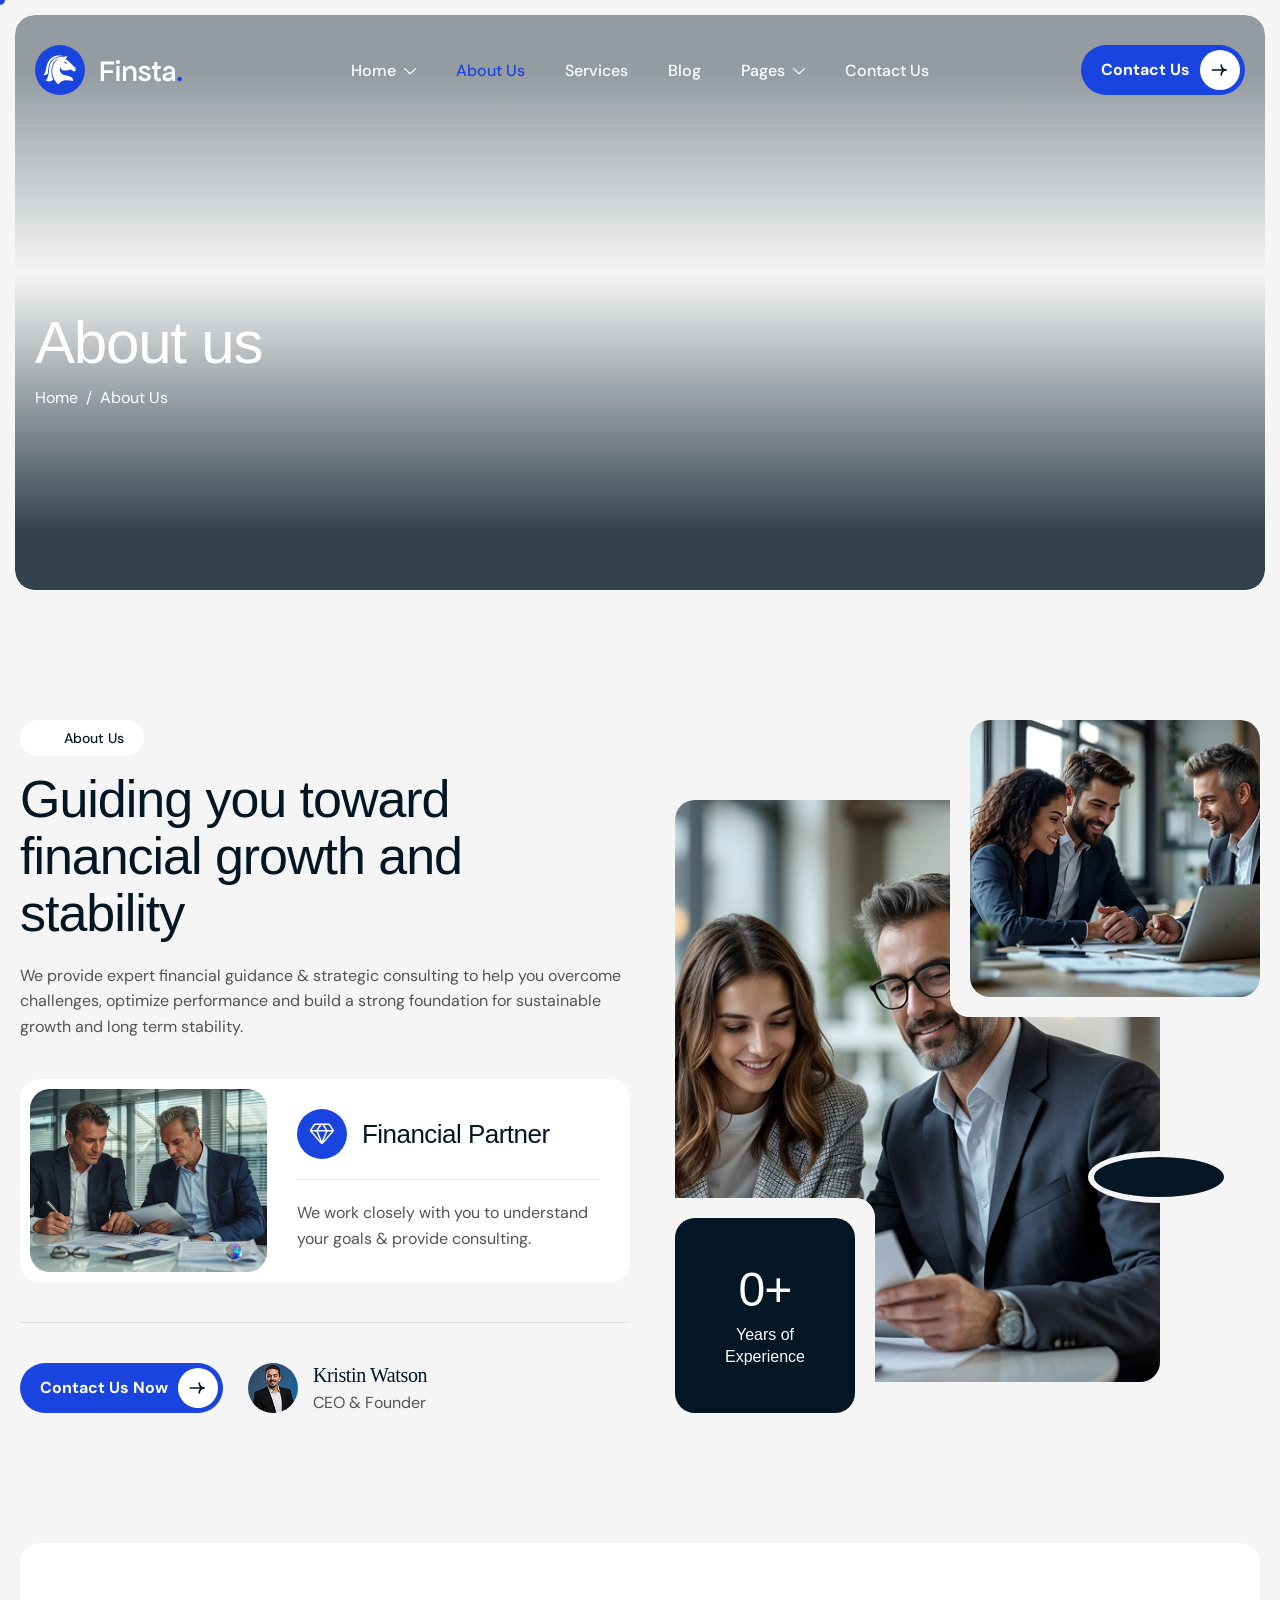
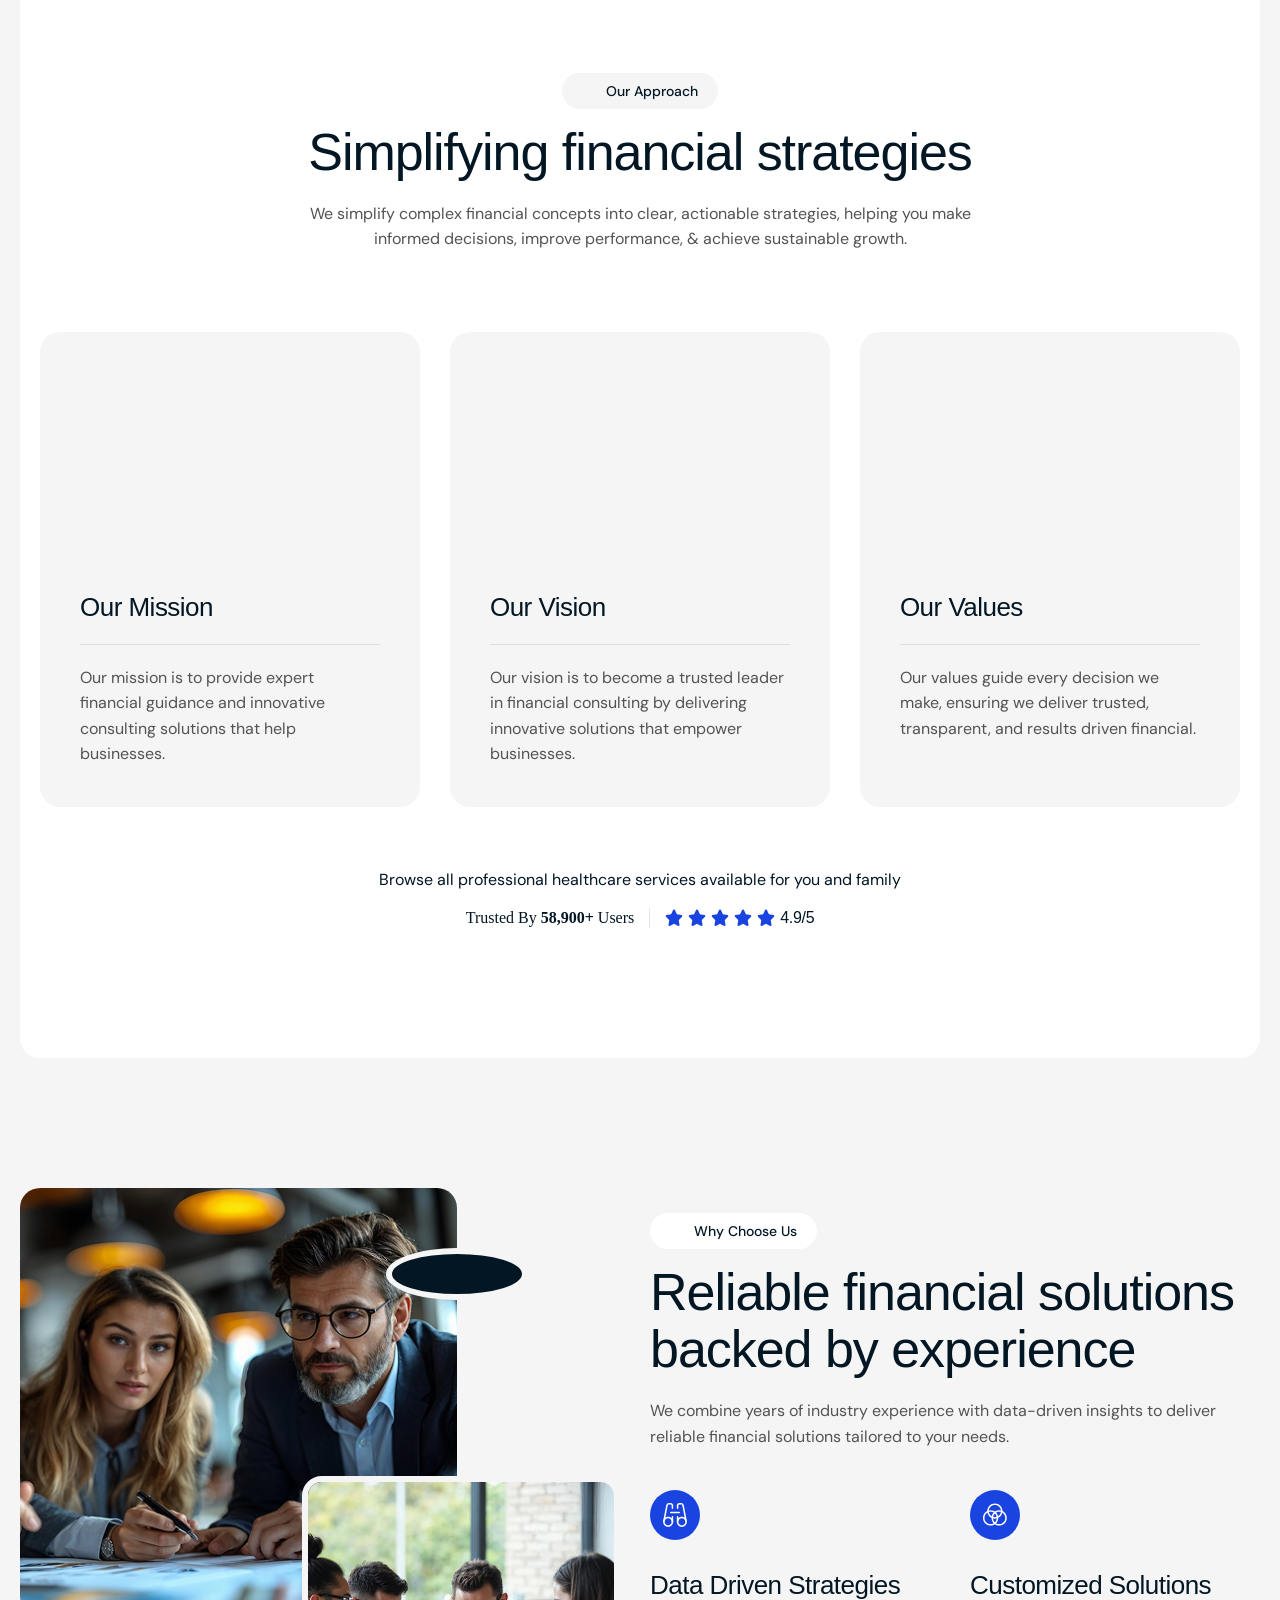
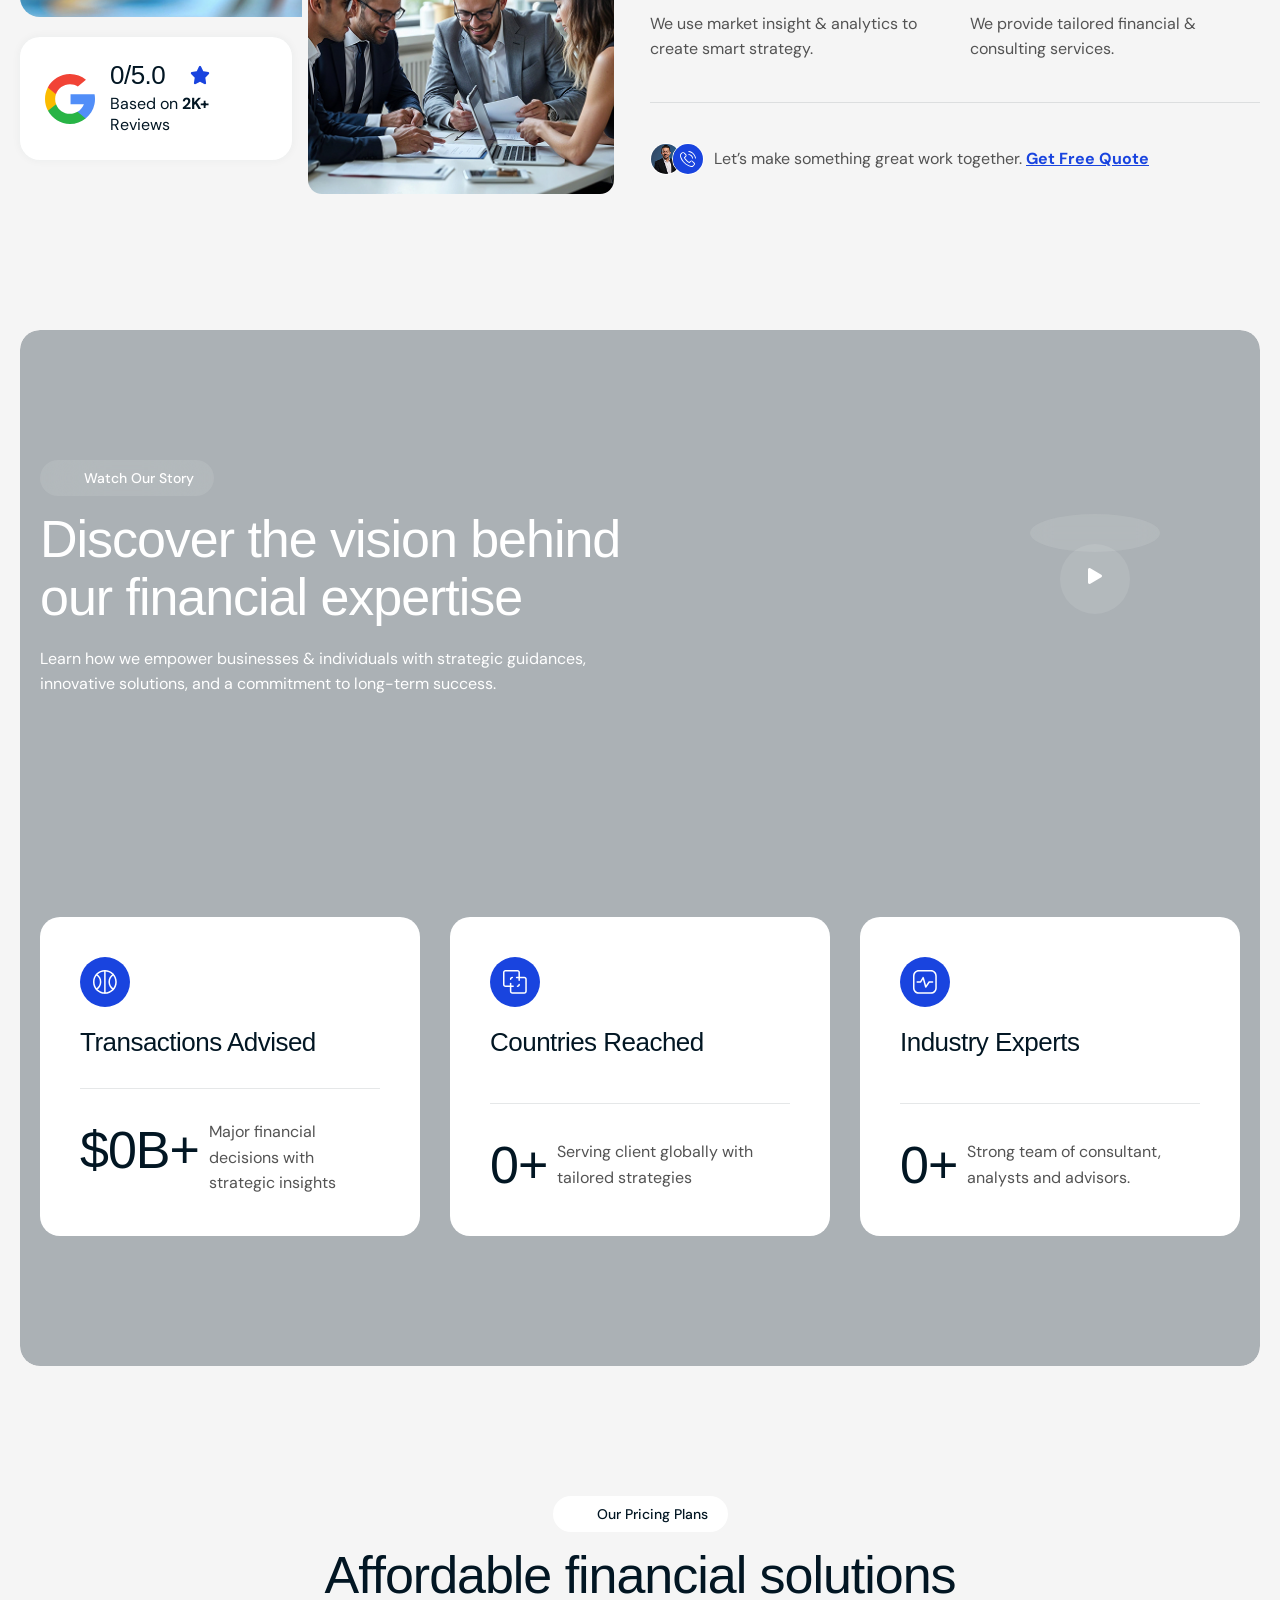
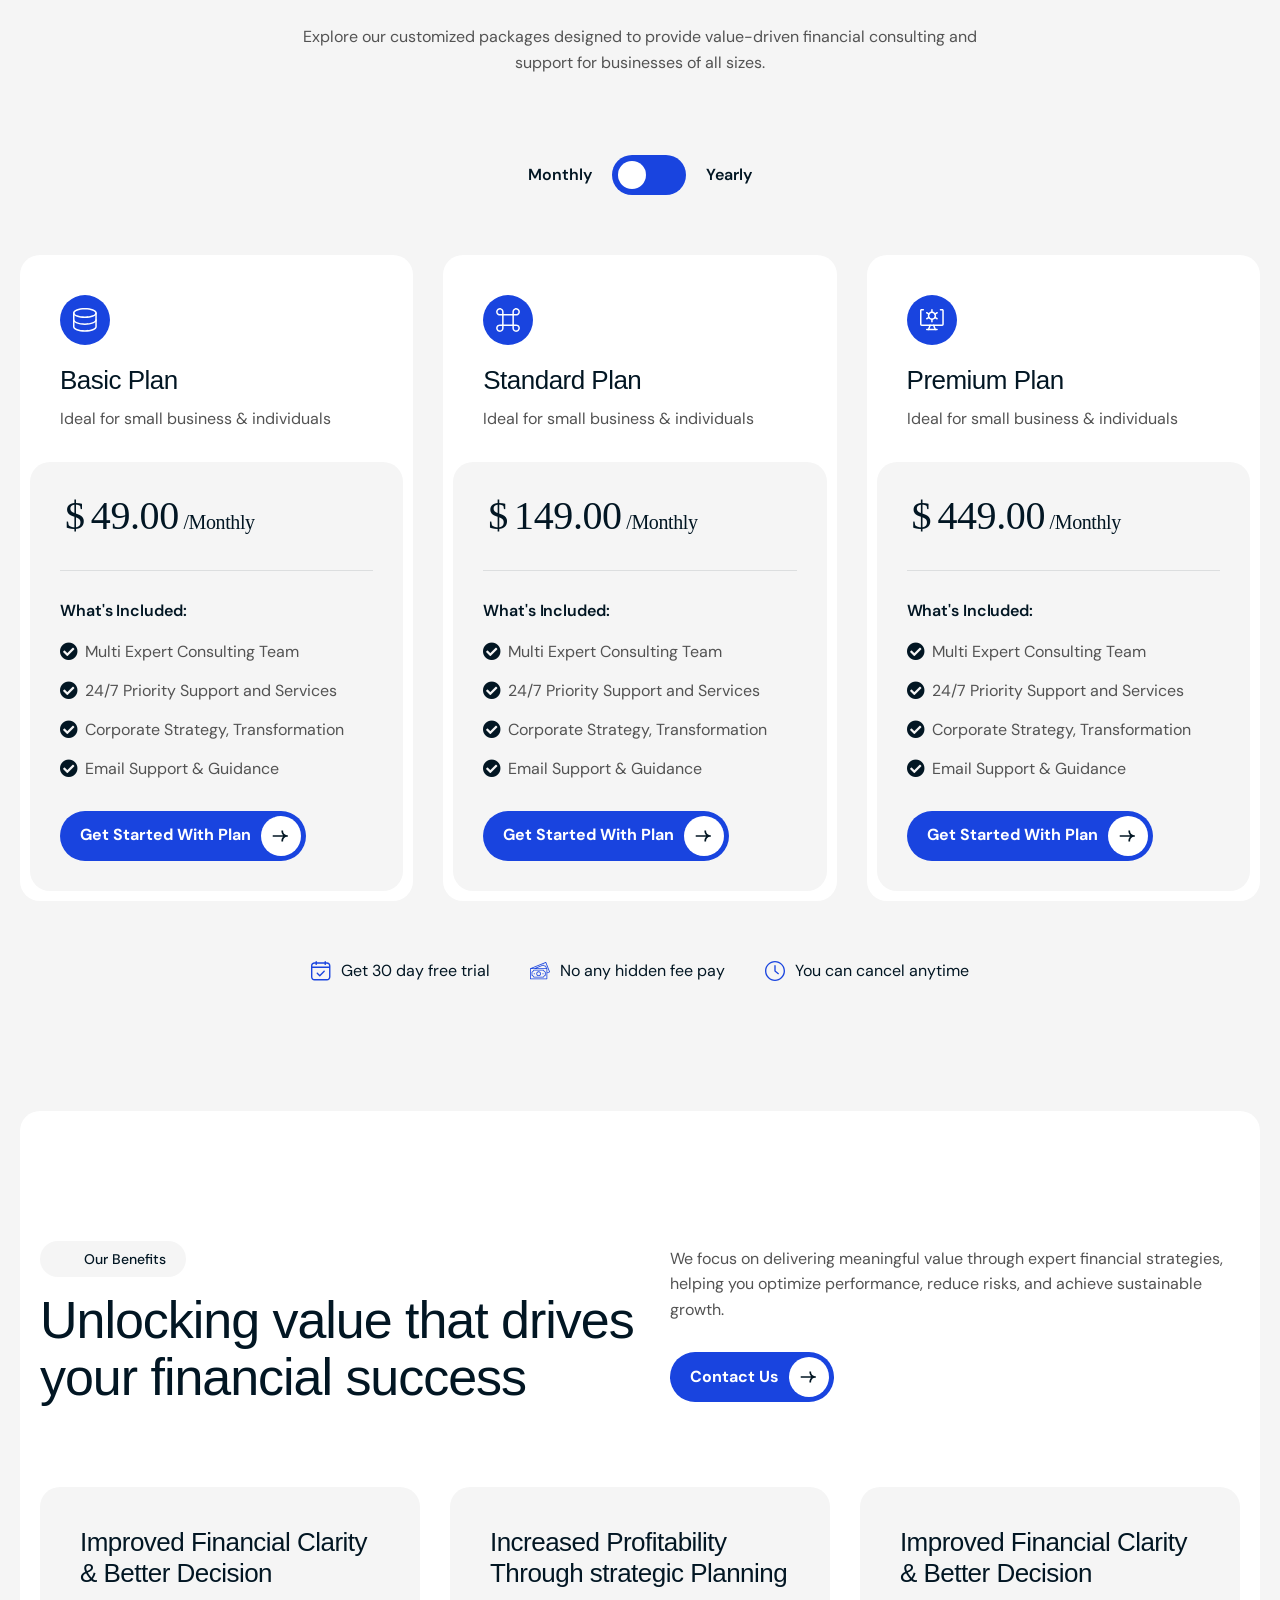
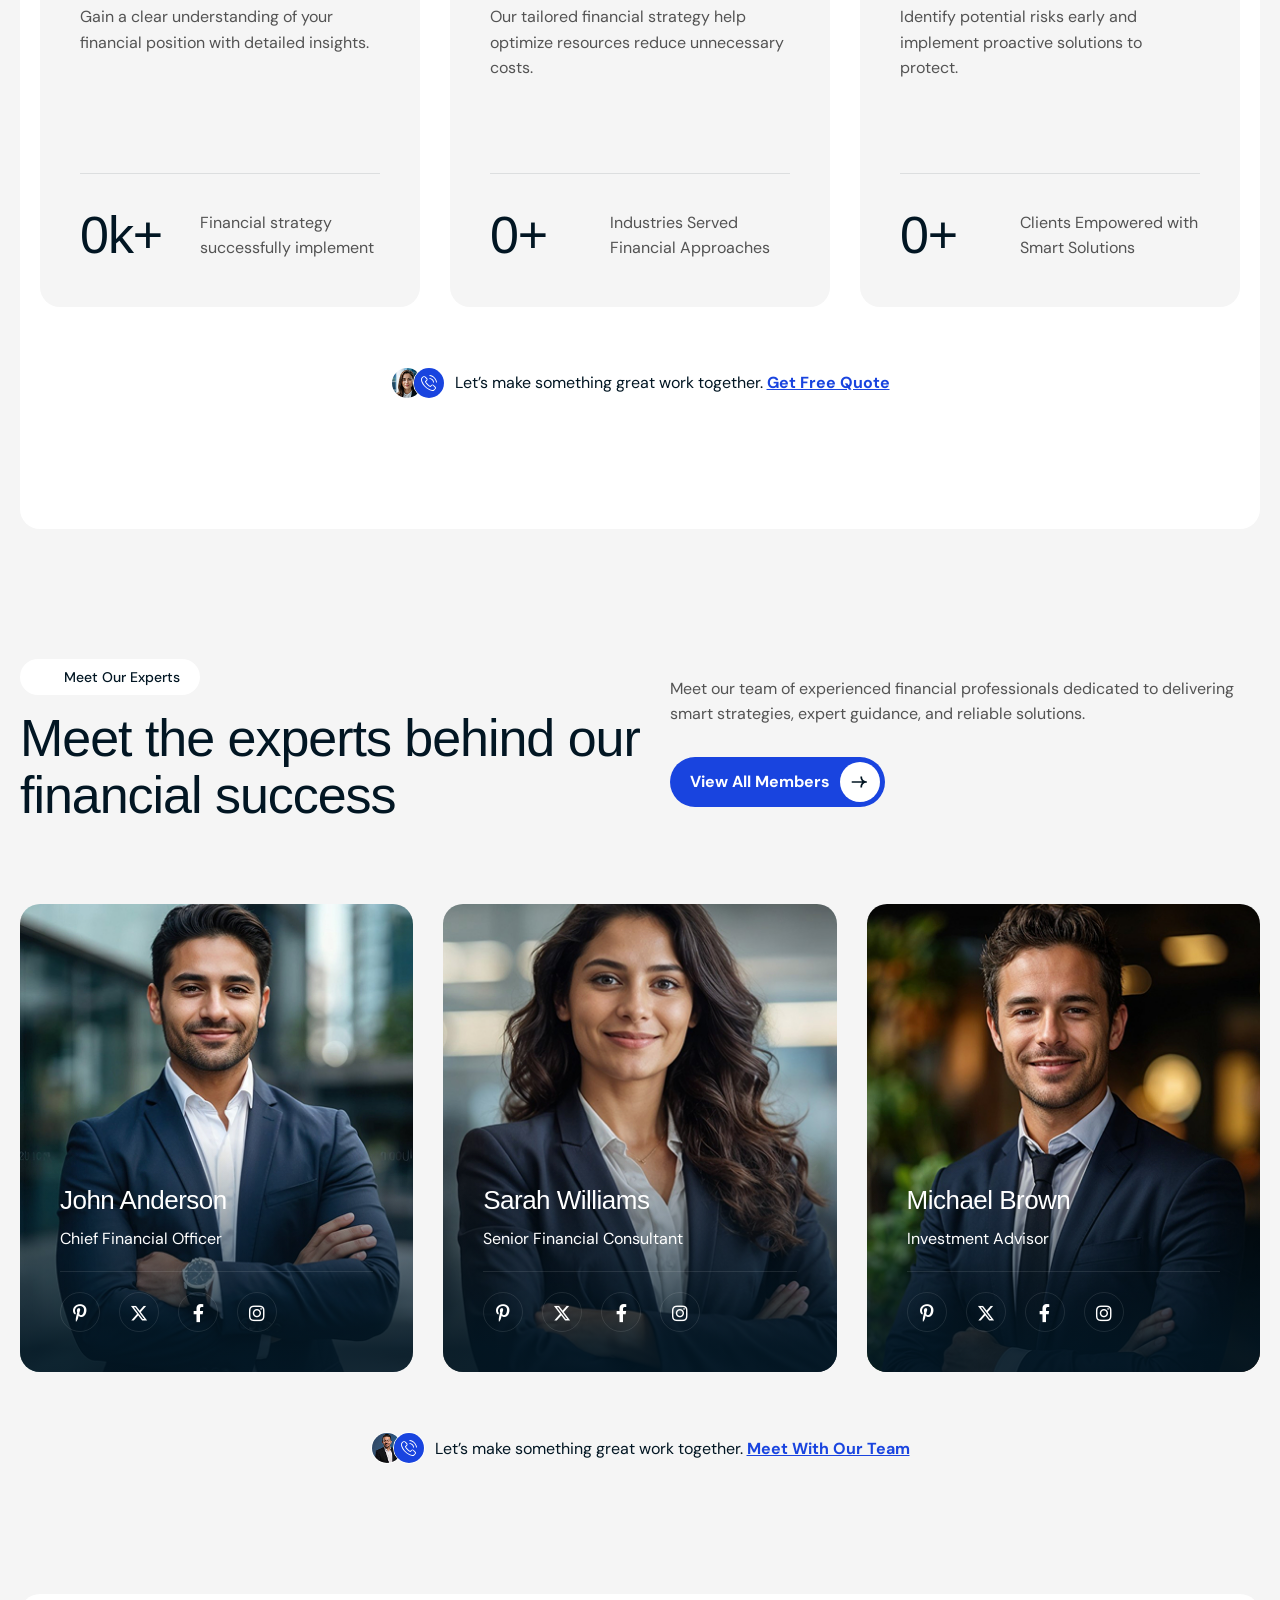
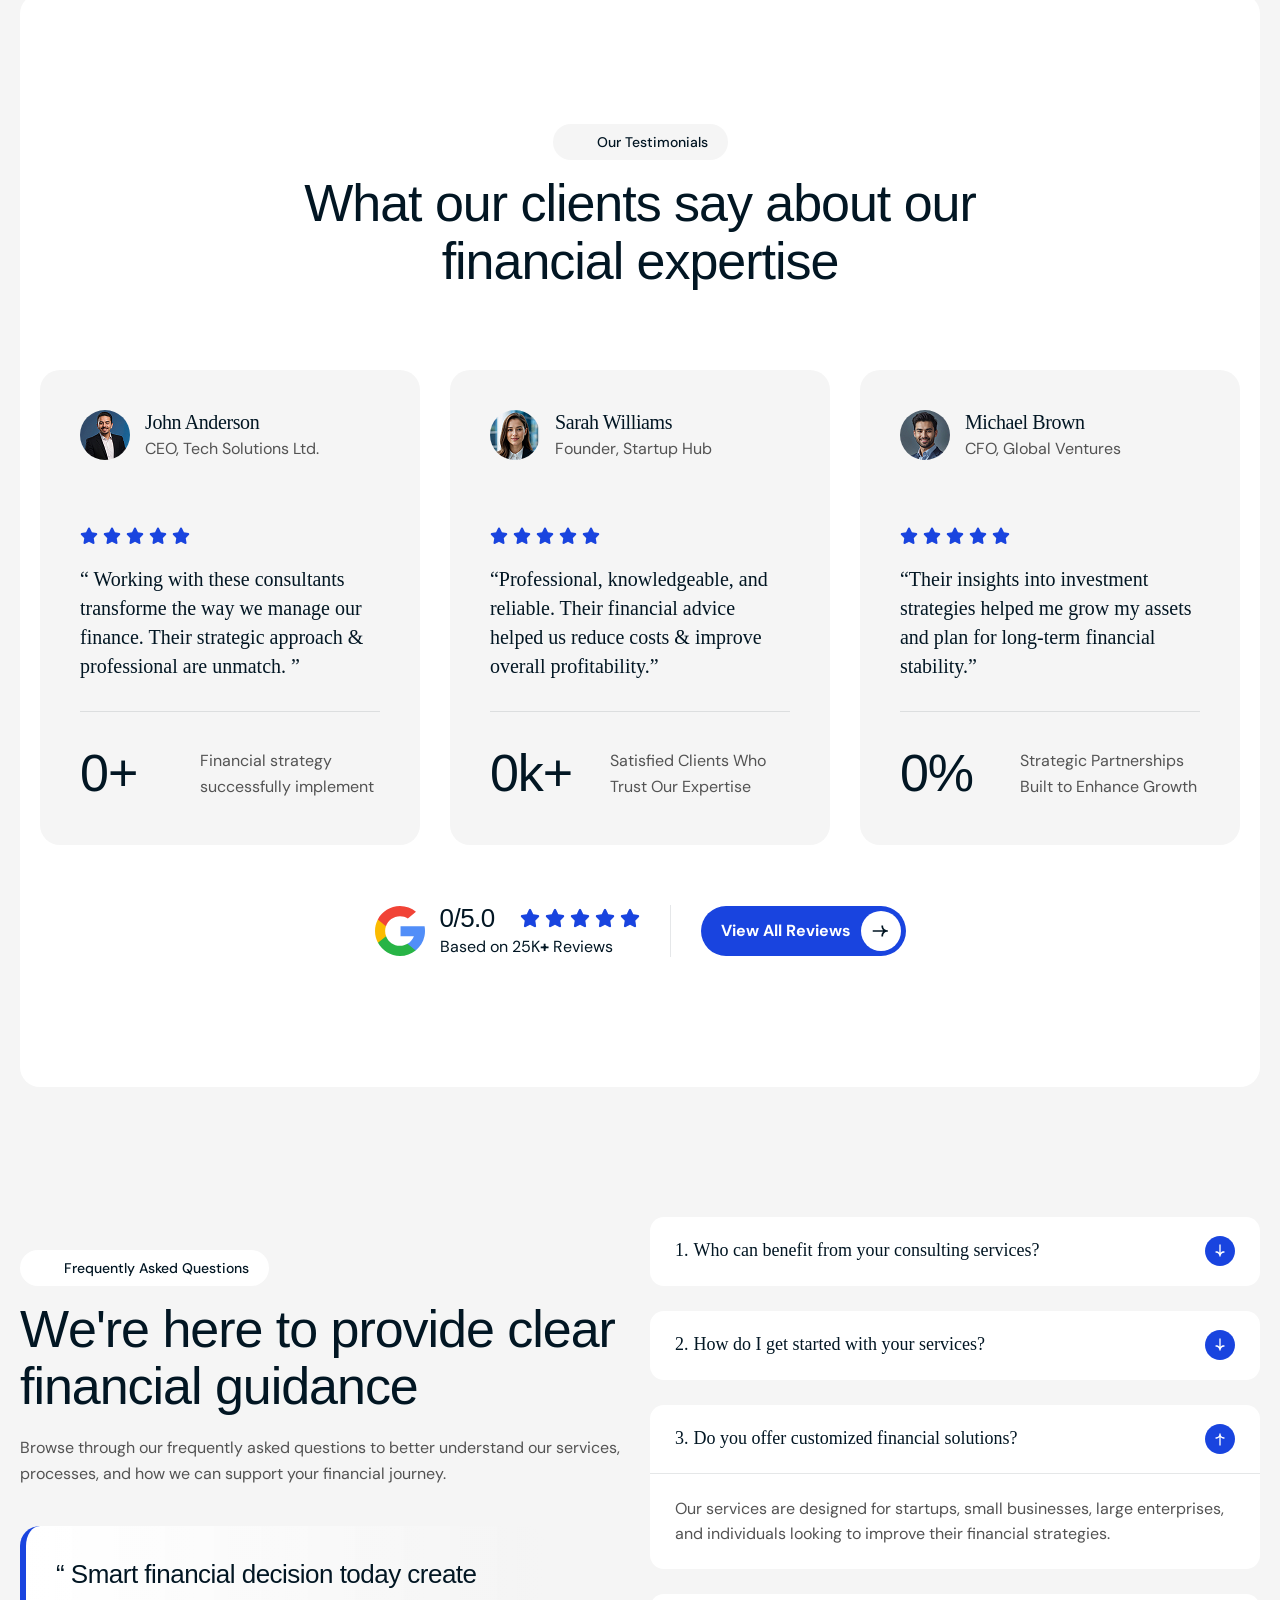
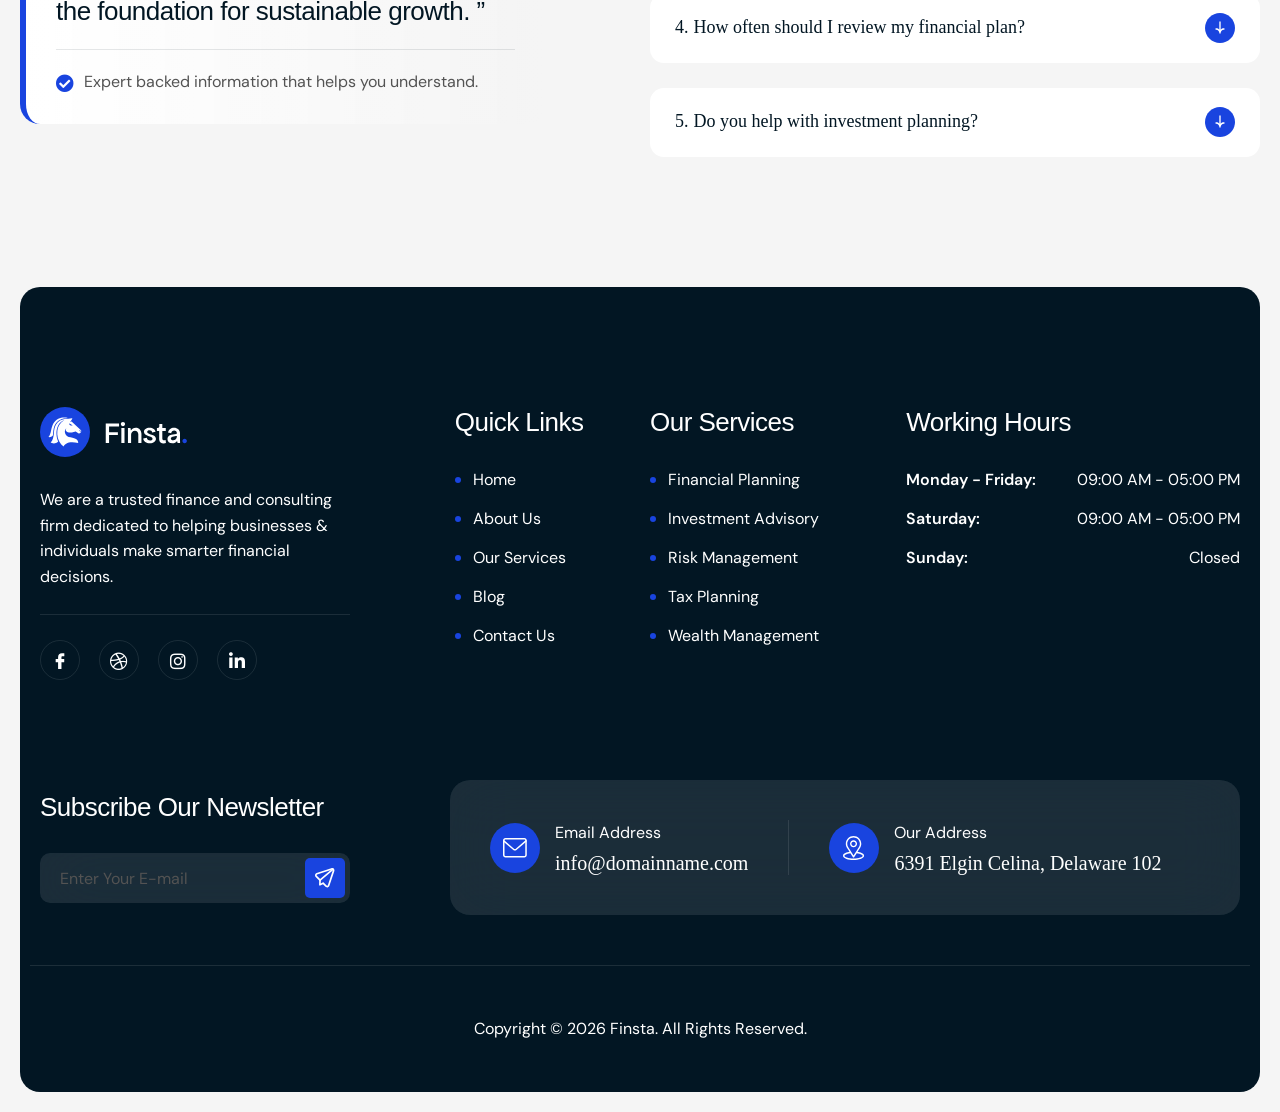
==== About_Us/index.html @ be8c57f3 "Add full About Us page with clean URL and localized assets" ====
<!DOCTYPE html>

<html lang="en-US">
<head>
<meta charset="utf-8"/>
<meta content="width=device-width, initial-scale=1.0" name="viewport"/>
<title>About Us – Finsta</title>
<meta content="max-image-preview:large" name="robots"/>
<link href="//fonts.googleapis.com" rel="dns-prefetch"/>
<link href="https://demo.awaikenthemes.com/finsta/wp-json/oembed/1.0/embed?url=https%3A%2F%2Fdemo.awaikenthemes.com%2Ffinsta%2Fabout-us%2F" rel="alternate" title="oEmbed (JSON)" type="application/json+oembed"/>
<link href="https://demo.awaikenthemes.com/finsta/wp-json/oembed/1.0/embed?url=https%3A%2F%2Fdemo.awaikenthemes.com%2Ffinsta%2Fabout-us%2F&amp;format=xml" rel="alternate" title="oEmbed (XML)" type="text/xml+oembed"/>
<style id="wp-img-auto-sizes-contain-inline-css">
img:is([sizes=auto i],[sizes^="auto," i]){contain-intrinsic-size:3000px 1500px}
/*# sourceURL=wp-img-auto-sizes-contain-inline-css */
</style>
<style id="cf-frontend-style-inline-css">
@font-face {
	font-family: 'Apfel Grotezk';
	font-style: normal;
	font-weight: 300;
	src: url('assets/fonts/ApfelGrotezk-Brukt.ttf') format('truetype'),
		url('assets/fonts/ApfelGrotezk-Brukt.woff') format('woff'),
		url('assets/fonts/ApfelGrotezk-Brukt.woff2') format('woff2');
}
@font-face {
	font-family: 'Apfel Grotezk';
	font-style: normal;
	font-weight: 400;
	src: url('assets/fonts/ApfelGrotezk-Regular.ttf') format('truetype'),
		url('assets/fonts/ApfelGrotezk-Regular.woff') format('woff'),
		url('assets/fonts/ApfelGrotezk-Regular.woff2') format('woff2');
}
@font-face {
	font-family: 'Apfel Grotezk';
	font-style: normal;
	font-weight: 500;
	src: url('assets/fonts/ApfelGrotezk-Mittel.ttf') format('truetype'),
		url('assets/fonts/ApfelGrotezk-Mittel.woff') format('woff'),
		url('assets/fonts/ApfelGrotezk-Mittel.woff2') format('woff2');
}
@font-face {
	font-family: 'Apfel Grotezk';
	font-style: normal;
	font-weight: 700;
	src: url('assets/fonts/ApfelGrotezk-Fett.ttf') format('truetype'),
		url('assets/fonts/ApfelGrotezk-Fett.woff') format('woff'),
		url('assets/fonts/ApfelGrotezk-Fett.woff2') format('woff2');
}
@font-face {
	font-family: 'Apfel Grotezk';
	font-style: normal;
	font-weight: 900;
	src: url('assets/fonts/ApfelGrotezk-Satt.ttf') format('truetype'),
		url('assets/fonts/ApfelGrotezk-Satt.woff') format('woff'),
		url('assets/fonts/ApfelGrotezk-Satt.woff2') format('woff2');
}
/*# sourceURL=cf-frontend-style-inline-css */
</style>
<style id="wp-emoji-styles-inline-css">

	img.wp-smiley, img.emoji {
		display: inline !important;
		border: none !important;
		box-shadow: none !important;
		height: 1em !important;
		width: 1em !important;
		margin: 0 0.07em !important;
		vertical-align: -0.1em !important;
		background: none !important;
		padding: 0 !important;
	}
/*# sourceURL=wp-emoji-styles-inline-css */
</style>
<style id="classic-theme-styles-inline-css">
/*! This file is auto-generated */
.wp-block-button__link{color:#fff;background-color:#32373c;border-radius:9999px;box-shadow:none;text-decoration:none;padding:calc(.667em + 2px) calc(1.333em + 2px);font-size:1.125em}.wp-block-file__button{background:#32373c;color:#fff;text-decoration:none}
/*# sourceURL=/wp-includes/css/classic-themes.min.css */
</style>
<style id="global-styles-inline-css">
:root{--wp--preset--aspect-ratio--square: 1;--wp--preset--aspect-ratio--4-3: 4/3;--wp--preset--aspect-ratio--3-4: 3/4;--wp--preset--aspect-ratio--3-2: 3/2;--wp--preset--aspect-ratio--2-3: 2/3;--wp--preset--aspect-ratio--16-9: 16/9;--wp--preset--aspect-ratio--9-16: 9/16;--wp--preset--color--black: #000000;--wp--preset--color--cyan-bluish-gray: #abb8c3;--wp--preset--color--white: #ffffff;--wp--preset--color--pale-pink: #f78da7;--wp--preset--color--vivid-red: #cf2e2e;--wp--preset--color--luminous-vivid-orange: #ff6900;--wp--preset--color--luminous-vivid-amber: #fcb900;--wp--preset--color--light-green-cyan: #7bdcb5;--wp--preset--color--vivid-green-cyan: #00d084;--wp--preset--color--pale-cyan-blue: #8ed1fc;--wp--preset--color--vivid-cyan-blue: #0693e3;--wp--preset--color--vivid-purple: #9b51e0;--wp--preset--gradient--vivid-cyan-blue-to-vivid-purple: linear-gradient(135deg,rgb(6,147,227) 0%,rgb(155,81,224) 100%);--wp--preset--gradient--light-green-cyan-to-vivid-green-cyan: linear-gradient(135deg,rgb(122,220,180) 0%,rgb(0,208,130) 100%);--wp--preset--gradient--luminous-vivid-amber-to-luminous-vivid-orange: linear-gradient(135deg,rgb(252,185,0) 0%,rgb(255,105,0) 100%);--wp--preset--gradient--luminous-vivid-orange-to-vivid-red: linear-gradient(135deg,rgb(255,105,0) 0%,rgb(207,46,46) 100%);--wp--preset--gradient--very-light-gray-to-cyan-bluish-gray: linear-gradient(135deg,rgb(238,238,238) 0%,rgb(169,184,195) 100%);--wp--preset--gradient--cool-to-warm-spectrum: linear-gradient(135deg,rgb(74,234,220) 0%,rgb(151,120,209) 20%,rgb(207,42,186) 40%,rgb(238,44,130) 60%,rgb(251,105,98) 80%,rgb(254,248,76) 100%);--wp--preset--gradient--blush-light-purple: linear-gradient(135deg,rgb(255,206,236) 0%,rgb(152,150,240) 100%);--wp--preset--gradient--blush-bordeaux: linear-gradient(135deg,rgb(254,205,165) 0%,rgb(254,45,45) 50%,rgb(107,0,62) 100%);--wp--preset--gradient--luminous-dusk: linear-gradient(135deg,rgb(255,203,112) 0%,rgb(199,81,192) 50%,rgb(65,88,208) 100%);--wp--preset--gradient--pale-ocean: linear-gradient(135deg,rgb(255,245,203) 0%,rgb(182,227,212) 50%,rgb(51,167,181) 100%);--wp--preset--gradient--electric-grass: linear-gradient(135deg,rgb(202,248,128) 0%,rgb(113,206,126) 100%);--wp--preset--gradient--midnight: linear-gradient(135deg,rgb(2,3,129) 0%,rgb(40,116,252) 100%);--wp--preset--font-size--small: 13px;--wp--preset--font-size--medium: 20px;--wp--preset--font-size--large: 36px;--wp--preset--font-size--x-large: 42px;--wp--preset--spacing--20: 0.44rem;--wp--preset--spacing--30: 0.67rem;--wp--preset--spacing--40: 1rem;--wp--preset--spacing--50: 1.5rem;--wp--preset--spacing--60: 2.25rem;--wp--preset--spacing--70: 3.38rem;--wp--preset--spacing--80: 5.06rem;--wp--preset--shadow--natural: 6px 6px 9px rgba(0, 0, 0, 0.2);--wp--preset--shadow--deep: 12px 12px 50px rgba(0, 0, 0, 0.4);--wp--preset--shadow--sharp: 6px 6px 0px rgba(0, 0, 0, 0.2);--wp--preset--shadow--outlined: 6px 6px 0px -3px rgb(255, 255, 255), 6px 6px rgb(0, 0, 0);--wp--preset--shadow--crisp: 6px 6px 0px rgb(0, 0, 0);}.wp-block-button{--wp--preset--dimension--25: 25%;--wp--preset--dimension--50: 50%;--wp--preset--dimension--75: 75%;--wp--preset--dimension--100: 100%;}:where(body) { margin: 0; }:where(.is-layout-flex){gap: 0.5em;}:where(.is-layout-grid){gap: 0.5em;}body .is-layout-flex{display: flex;}.is-layout-flex{flex-wrap: wrap;align-items: center;}.is-layout-flex > :is(*, div){margin: 0;}body .is-layout-grid{display: grid;}.is-layout-grid > :is(*, div){margin: 0;}body{padding-top: 0px;padding-right: 0px;padding-bottom: 0px;padding-left: 0px;}:root :where(.wp-element-button, .wp-block-button__link){background-color: #32373c;border-width: 0;color: #fff;font-family: inherit;font-size: inherit;font-style: inherit;font-weight: inherit;letter-spacing: inherit;line-height: inherit;padding-top: calc(0.667em + 2px);padding-right: calc(1.333em + 2px);padding-bottom: calc(0.667em + 2px);padding-left: calc(1.333em + 2px);text-decoration: none;text-transform: inherit;}.has-black-color{color: var(--wp--preset--color--black) !important;}.has-cyan-bluish-gray-color{color: var(--wp--preset--color--cyan-bluish-gray) !important;}.has-white-color{color: var(--wp--preset--color--white) !important;}.has-pale-pink-color{color: var(--wp--preset--color--pale-pink) !important;}.has-vivid-red-color{color: var(--wp--preset--color--vivid-red) !important;}.has-luminous-vivid-orange-color{color: var(--wp--preset--color--luminous-vivid-orange) !important;}.has-luminous-vivid-amber-color{color: var(--wp--preset--color--luminous-vivid-amber) !important;}.has-light-green-cyan-color{color: var(--wp--preset--color--light-green-cyan) !important;}.has-vivid-green-cyan-color{color: var(--wp--preset--color--vivid-green-cyan) !important;}.has-pale-cyan-blue-color{color: var(--wp--preset--color--pale-cyan-blue) !important;}.has-vivid-cyan-blue-color{color: var(--wp--preset--color--vivid-cyan-blue) !important;}.has-vivid-purple-color{color: var(--wp--preset--color--vivid-purple) !important;}.has-black-background-color{background-color: var(--wp--preset--color--black) !important;}.has-cyan-bluish-gray-background-color{background-color: var(--wp--preset--color--cyan-bluish-gray) !important;}.has-white-background-color{background-color: var(--wp--preset--color--white) !important;}.has-pale-pink-background-color{background-color: var(--wp--preset--color--pale-pink) !important;}.has-vivid-red-background-color{background-color: var(--wp--preset--color--vivid-red) !important;}.has-luminous-vivid-orange-background-color{background-color: var(--wp--preset--color--luminous-vivid-orange) !important;}.has-luminous-vivid-amber-background-color{background-color: var(--wp--preset--color--luminous-vivid-amber) !important;}.has-light-green-cyan-background-color{background-color: var(--wp--preset--color--light-green-cyan) !important;}.has-vivid-green-cyan-background-color{background-color: var(--wp--preset--color--vivid-green-cyan) !important;}.has-pale-cyan-blue-background-color{background-color: var(--wp--preset--color--pale-cyan-blue) !important;}.has-vivid-cyan-blue-background-color{background-color: var(--wp--preset--color--vivid-cyan-blue) !important;}.has-vivid-purple-background-color{background-color: var(--wp--preset--color--vivid-purple) !important;}.has-black-border-color{border-color: var(--wp--preset--color--black) !important;}.has-cyan-bluish-gray-border-color{border-color: var(--wp--preset--color--cyan-bluish-gray) !important;}.has-white-border-color{border-color: var(--wp--preset--color--white) !important;}.has-pale-pink-border-color{border-color: var(--wp--preset--color--pale-pink) !important;}.has-vivid-red-border-color{border-color: var(--wp--preset--color--vivid-red) !important;}.has-luminous-vivid-orange-border-color{border-color: var(--wp--preset--color--luminous-vivid-orange) !important;}.has-luminous-vivid-amber-border-color{border-color: var(--wp--preset--color--luminous-vivid-amber) !important;}.has-light-green-cyan-border-color{border-color: var(--wp--preset--color--light-green-cyan) !important;}.has-vivid-green-cyan-border-color{border-color: var(--wp--preset--color--vivid-green-cyan) !important;}.has-pale-cyan-blue-border-color{border-color: var(--wp--preset--color--pale-cyan-blue) !important;}.has-vivid-cyan-blue-border-color{border-color: var(--wp--preset--color--vivid-cyan-blue) !important;}.has-vivid-purple-border-color{border-color: var(--wp--preset--color--vivid-purple) !important;}.has-vivid-cyan-blue-to-vivid-purple-gradient-background{background: var(--wp--preset--gradient--vivid-cyan-blue-to-vivid-purple) !important;}.has-light-green-cyan-to-vivid-green-cyan-gradient-background{background: var(--wp--preset--gradient--light-green-cyan-to-vivid-green-cyan) !important;}.has-luminous-vivid-amber-to-luminous-vivid-orange-gradient-background{background: var(--wp--preset--gradient--luminous-vivid-amber-to-luminous-vivid-orange) !important;}.has-luminous-vivid-orange-to-vivid-red-gradient-background{background: var(--wp--preset--gradient--luminous-vivid-orange-to-vivid-red) !important;}.has-very-light-gray-to-cyan-bluish-gray-gradient-background{background: var(--wp--preset--gradient--very-light-gray-to-cyan-bluish-gray) !important;}.has-cool-to-warm-spectrum-gradient-background{background: var(--wp--preset--gradient--cool-to-warm-spectrum) !important;}.has-blush-light-purple-gradient-background{background: var(--wp--preset--gradient--blush-light-purple) !important;}.has-blush-bordeaux-gradient-background{background: var(--wp--preset--gradient--blush-bordeaux) !important;}.has-luminous-dusk-gradient-background{background: var(--wp--preset--gradient--luminous-dusk) !important;}.has-pale-ocean-gradient-background{background: var(--wp--preset--gradient--pale-ocean) !important;}.has-electric-grass-gradient-background{background: var(--wp--preset--gradient--electric-grass) !important;}.has-midnight-gradient-background{background: var(--wp--preset--gradient--midnight) !important;}.has-small-font-size{font-size: var(--wp--preset--font-size--small) !important;}.has-medium-font-size{font-size: var(--wp--preset--font-size--medium) !important;}.has-large-font-size{font-size: var(--wp--preset--font-size--large) !important;}.has-x-large-font-size{font-size: var(--wp--preset--font-size--x-large) !important;}
:root :where(.wp-block-icon svg){width: 24px;}
:where(.wp-block-gallery.is-layout-flex){gap: var( --wp--style--gallery-gap-default, var( --gallery-block--gutter-size, var( --wp--style--block-gap, 0.5em ) ) );}:where(.wp-block-gallery.is-layout-grid){gap: var( --wp--style--gallery-gap-default, var( --gallery-block--gutter-size, var( --wp--style--block-gap, 0.5em ) ) );}
:where(.wp-block-latest-posts.is-layout-flex){gap: 1.25em;}:where(.wp-block-latest-posts.is-layout-grid){gap: 1.25em;}
:where(.wp-block-post-template.is-layout-flex){gap: 1.25em;}:where(.wp-block-post-template.is-layout-grid){gap: 1.25em;}
:where(.wp-block-term-template.is-layout-flex){gap: 1.25em;}:where(.wp-block-term-template.is-layout-grid){gap: 1.25em;}
:where(.wp-block-columns.is-layout-flex){gap: 2em;}:where(.wp-block-columns.is-layout-grid){gap: 2em;}
:root :where(.wp-block-pullquote){font-size: 1.5em;line-height: 1.6;}
/*# sourceURL=global-styles-inline-css */
</style>
<link href="../assets/css/0_styles.css" id="contact-form-7-css" media="all" rel="stylesheet"/>
<link href="../assets/css/1_frontend.min.css" id="elementor-frontend-css" media="all" rel="stylesheet"/>
<link href="../assets/css/about_post-3275.css" id="elementor-post-3275-css" media="all" rel="stylesheet"/>
<link href="../assets/css/3_widget-heading.min.css" id="widget-heading-css" media="all" rel="stylesheet"/>
<link href="../assets/css/6_widget-image.min.css" id="widget-image-css" media="all" rel="stylesheet"/>
<link href="../assets/css/4_common.css" id="ekit-widget-common-css" media="all" rel="stylesheet"/>
<link href="../assets/css/10_button.css" id="ekit-button-css" media="all" rel="stylesheet"/>
<link href="../assets/css/11_icon-box.css" id="ekit-icon-box-css" media="all" rel="stylesheet"/>
<link href="../assets/css/5_creative-button.css" id="ekit-pro-creative-button-css" media="all" rel="stylesheet"/>
<link href="../assets/css/8_widget-counter.min.css" id="widget-counter-css" media="all" rel="stylesheet"/>
<link href="../assets/css/about_widget-text-path.min.css" id="widget-text-path-css" media="all" rel="stylesheet"/>
<link href="../assets/css/about_image-box.css" id="ekit-image-box-css" media="all" rel="stylesheet"/>
<link href="../assets/css/9_widget-rating.min.css" id="widget-rating-css" media="all" rel="stylesheet"/>
<link href="../assets/css/15_mediaelementplayer-legacy.min.css" id="mediaelement-css" media="all" rel="stylesheet"/>
<link href="../assets/css/16_wp-mediaelement.min.css" id="wp-mediaelement-css" media="all" rel="stylesheet"/>
<link href="../assets/css/17_magnific-popup.css" id="magnific-popup-css" media="all" rel="stylesheet"/>
<link href="../assets/css/18_video.css" id="ekit-video-css" media="all" rel="stylesheet"/>
<link href="../assets/css/about_advanced-toggle.css" id="ekit-pro-advanced-toggle-css" media="all" rel="stylesheet"/>
<link href="../assets/css/14_widget-icon-list.min.css" id="widget-icon-list-css" media="all" rel="stylesheet"/>
<link href="../assets/css/19_social.css" id="ekit-social-css" media="all" rel="stylesheet"/>
<link href="../assets/css/about_accordion.css" id="ekit-accordion-css" media="all" rel="stylesheet"/>
<link href="../assets/css/21_post-226.css" id="elementor-post-226-css" media="all" rel="stylesheet"/>
<link href="../assets/css/22_nav-menu.css" id="ekit-nav-menu-css" media="all" rel="stylesheet"/>
<link href="../assets/css/about_post-227.css" id="elementor-post-227-css" media="all" rel="stylesheet"/>
<link href="../assets/css/24_vertical-menu.css" id="ekit-pro-vertical-menu-css" media="all" rel="stylesheet"/>
<link href="../assets/css/25_business-hours.css" id="ekit-business-hours-css" media="all" rel="stylesheet"/>
<link href="../assets/css/about_post-4857.css" id="elementor-post-4857-css" media="all" rel="stylesheet"/>
<link href="../assets/css/13_pricing.css" id="ekit-pricing-css" media="all" rel="stylesheet"/>
<link href="../assets/css/about_post-4853.css" id="elementor-post-4853-css" media="all" rel="stylesheet"/>
<link href="../assets/css/26_elementor-icons.min.css" id="elementor-icons-css" media="all" rel="stylesheet"/>
<link href="../assets/css/27_post-9.css" id="elementor-post-9-css" media="all" rel="stylesheet"/>
<link href="../assets/css/28_fadeInUp.min.css" id="e-animation-fadeInUp-css" media="all" rel="stylesheet"/>
<link href="../assets/css/29_header-search.css" id="ekit-header-search-css" media="all" rel="stylesheet"/>
<link href="../assets/css/30_header-offcanvas.css" id="ekit-header-offcanvas-css" media="all" rel="stylesheet"/>
<link href="../assets/css/31_header-info.css" id="ekit-header-info-css" media="all" rel="stylesheet"/>
<link href="https://fonts.googleapis.com/css2?family=DM+Sans:ital,opsz,wght@0,9..40,100..1000;1,9..40,100..1000&amp;family=Public+Sans:ital,wght@0,100..900;1,100..900&amp;display=swap" id="finsta-font-css" media="all" rel="stylesheet"/>
<link href="../assets/css/33_css-variable.css" id="finsta-css-variable-css" media="all" rel="stylesheet"/>
<link href="../assets/css/34_all.min.css" id="fontawesome-6.4.0-css" media="all" rel="stylesheet"/>
<link href="../assets/css/35_bootstrap.min.css" id="bootstrap-5.3.2-css" media="all" rel="stylesheet"/>
<link href="../assets/css/36_style.css" id="finsta-style-css" media="all" rel="stylesheet"/>
<link href="../assets/css/0_styles.css" id="elementor-gf-dmsans-css" media="all" rel="stylesheet"/>
<link href="../assets/css/38_fontawesome.min.css" id="elementor-icons-shared-0-css" media="all" rel="stylesheet"/>
<link href="../assets/css/39_solid.min.css" id="elementor-icons-fa-solid-css" media="all" rel="stylesheet"/>
<link href="../assets/css/40_brands.min.css" id="elementor-icons-fa-brands-css" media="all" rel="stylesheet"/>
<script type="text/javascript">
		var elementskit = {
			resturl: 'https://demo.awaikenthemes.com/finsta/wp-json/elementskit/v1/',
		}

		</script><script id="jquery-core-js" src="../assets/js/1_jquery.min.js"></script>
<script id="jquery-migrate-js" src="../assets/js/2_jquery-migrate.min.js"></script>
<link href="https://demo.awaikenthemes.com/finsta/wp-json/" rel="https://api.w.org/"/><link href="https://demo.awaikenthemes.com/finsta/wp-json/wp/v2/pages/3275" rel="alternate" title="JSON" type="application/json"/><link href="https://demo.awaikenthemes.com/finsta/xmlrpc.php?rsd" rel="EditURI" title="RSD" type="application/rsd+xml"/>
<link href="https://demo.awaikenthemes.com/finsta/about-us/" rel="canonical"/>
<link href="https://demo.awaikenthemes.com/finsta/?p=3275" rel="shortlink"/>
<meta content="Elementor 4.3.4; settings: css_print_method-external, google_font-enabled, font_display-swap" name="generator"/>
<script type="text/javascript">var elementskit_module_parallax_url = "https://demo.awaikenthemes.com/finsta/wp-content/plugins/elementskit/modules/parallax/";</script> <style>
				.e-con.e-parent:nth-of-type(n+4):not(.e-lazyloaded):not(.e-no-lazyload),
				.e-con.e-parent:nth-of-type(n+4):not(.e-lazyloaded):not(.e-no-lazyload) * {
					background-image: none !important;
				}
				@media screen and (max-height: 1024px) {
					.e-con.e-parent:nth-of-type(n+3):not(.e-lazyloaded):not(.e-no-lazyload),
					.e-con.e-parent:nth-of-type(n+3):not(.e-lazyloaded):not(.e-no-lazyload) * {
						background-image: none !important;
					}
				}
				@media screen and (max-height: 640px) {
					.e-con.e-parent:nth-of-type(n+2):not(.e-lazyloaded):not(.e-no-lazyload),
					.e-con.e-parent:nth-of-type(n+2):not(.e-lazyloaded):not(.e-no-lazyload) * {
						background-image: none !important;
					}
				}
			</style>
<link href="assets/images/favicon.png" rel="icon" sizes="32x32"/>
<link href="assets/images/favicon.png" rel="icon" sizes="192x192"/>
<link href="assets/images/favicon.png" rel="apple-touch-icon"/>
<meta content="assets/images/favicon.png" name="msapplication-TileImage"/>
<link href="../assets/css/override_fixes.css" rel="stylesheet"/></head>
<body class="wp-singular page-template page-template-elementor_header_footer page page-id-3275 wp-custom-logo wp-theme-finsta tt-magic-cursor fancy-scrollbar elementor-default elementor-template-full-width elementor-kit-9 elementor-page elementor-page-3275">
<div class="theme-preloader">
<div class="loading-container">
<div class="loading"></div>
<div id="loading-icon"><img alt="Preloader" loading="eager" src="../assets/images/0_loader.svg" srcset=""/></div>
</div>
</div>
<div id="magic-cursor">
<div id="ball"></div>
</div>
<a class="skip-link screen-reader-text" href="#content">
			Skip to content		</a>
<div class="ekit-template-content-markup ekit-template-content-header ekit-template-content-theme-support">
<div class="elementor elementor-226" data-elementor-id="226" data-elementor-type="wp-post">
<div class="elementor-element elementor-element-7194a45 e-con-full header-version-1 e-flex e-con e-parent" data-e-type="container" data-element_type="container" data-id="7194a45" data-settings='{"position":"absolute","background_background":"classic"}'>
<div class="elementor-element elementor-element-a3387b8 e-flex e-con-boxed e-con e-child" data-e-type="container" data-element_type="container" data-id="a3387b8">
<div class="e-con-inner">
<div class="elementor-element elementor-element-258cb11 e-con-full e-flex e-con e-child" data-e-type="container" data-element_type="container" data-id="258cb11">
<div class="elementor-element elementor-element-771a14e elementor-widget elementor-widget-finsta-site-logo" data-e-type="widget" data-element_type="widget" data-id="771a14e" data-settings='{"align":"left","width":{"unit":"%","size":100,"sizes":[]},"space":{"unit":"%","size":100,"sizes":[]},"width_tablet":{"unit":"%","size":"","sizes":[]},"width_mobile":{"unit":"%","size":"","sizes":[]},"space_tablet":{"unit":"%","size":"","sizes":[]},"space_mobile":{"unit":"%","size":"","sizes":[]},"max_height":{"unit":"px","size":"","sizes":[]},"max_height_tablet":{"unit":"px","size":"","sizes":[]},"max_height_mobile":{"unit":"px","size":"","sizes":[]},"image_border_radius":{"unit":"px","top":"","right":"","bottom":"","left":"","isLinked":true},"image_border_radius_tablet":{"unit":"px","top":"","right":"","bottom":"","left":"","isLinked":true},"image_border_radius_mobile":{"unit":"px","top":"","right":"","bottom":"","left":"","isLinked":true},"caption_padding":{"unit":"px","top":"","right":"","bottom":"","left":"","isLinked":true},"caption_padding_tablet":{"unit":"px","top":"","right":"","bottom":"","left":"","isLinked":true},"caption_padding_mobile":{"unit":"px","top":"","right":"","bottom":"","left":"","isLinked":true},"caption_space":{"unit":"px","size":0,"sizes":[]},"caption_space_tablet":{"unit":"px","size":"","sizes":[]},"caption_space_mobile":{"unit":"px","size":"","sizes":[]},"ekit_we_effect_on":"none"}' data-widget_type="finsta-site-logo.default">
<div class="elementor-widget-container">
<div class="ata-site-logo">
<a class="elementor-clickable" data-elementor-open-lightbox="" href="../index.html">
<div class="ata-site-logo-set">
<div class="ata-site-logo-container">
<img alt="default-logo" class="ata-site-logo-img elementor-animation-" loading="eager" src="../assets/images/1_logo.svg" srcset=""/>
</div>
</div>
</a>
</div>
</div>
</div>
</div>
<div class="elementor-element elementor-element-c1386dd e-con-full e-flex e-con e-child" data-e-type="container" data-element_type="container" data-id="c1386dd">
<div class="elementor-element elementor-element-5493365 main-header-menu elementor-widget elementor-widget-ekit-nav-menu" data-e-type="widget" data-element_type="widget" data-id="5493365" data-settings='{"ekit_we_effect_on":"none"}' data-widget_type="ekit-nav-menu.default">
<div class="elementor-widget-container">
<nav aria-label="Header Menu" class="ekit-wid-con ekit_menu_responsive_tablet" data-close-on-anchor="no" data-hamburger-icon="icon icon-menu-11" data-hamburger-icon-type="icon" data-responsive-breakpoint="1024">
<button aria-controls="ekit-megamenu-header-menu" aria-expanded="false" aria-label="Menu" class="elementskit-menu-hamburger elementskit-menu-toggler" type="button">
<svg class="ekit-menu-icon ekit-svg-icon icon-menu-11" viewbox="0 0 32 32" xmlns="http://www.w3.org/2000/svg"><path d="M30.707 15.107h-29.415c-0.714 0-1.293 0.579-1.293 1.293s0.579 1.293 1.293 1.293h29.415c0.714 0 1.293-0.579 1.293-1.293s-0.579-1.293-1.293-1.293zM30.707 5.302h-29.415c-0.714 0-1.293 0.579-1.293 1.293s0.579 1.293 1.293 1.293h29.415c0.714 0 1.293-0.579 1.293-1.293s-0.579-1.293-1.293-1.293zM30.707 24.912h-29.415c-0.714 0-1.293 0.579-1.293 1.293s0.579 1.293 1.293 1.293h29.415c0.714 0 1.293-0.579 1.293-1.293s-0.579-1.293-1.293-1.293z"></path></svg> </button>
<div class="elementskit-menu-container elementskit-menu-offcanvas-elements elementskit-navbar-nav-default ekit-nav-menu-one-page-no ekit-nav-dropdown-hover" id="ekit-megamenu-header-menu"><ul class="elementskit-navbar-nav elementskit-menu-po-center submenu-click-on-icon" id="menu-header-menu"><li class="menu-item menu-item-type-custom menu-item-object-custom menu-item-has-children menu-item-846 nav-item elementskit-dropdown-has relative_position elementskit-dropdown-menu-default_width elementskit-mobile-builder-content" data-vertical-menu="750px" id="menu-item-846"><a aria-controls="ekit-submenu-846" aria-expanded="false" aria-haspopup="true" class="ekit-menu-nav-link ekit-menu-dropdown-toggle" href="#">Home<svg class="elementskit-submenu-indicator ekit-svg-icon icon-down-arrow1" viewbox="0 0 32 32" xmlns="http://www.w3.org/2000/svg"><path d="M31.582 8.495c-0.578-0.613-1.544-0.635-2.153-0.059l-13.43 12.723-13.428-12.723c-0.61-0.578-1.574-0.553-2.153 0.059-0.579 0.611-0.553 1.576 0.058 2.155l14.477 13.715c0.293 0.277 0.67 0.418 1.047 0.418s0.756-0.14 1.048-0.418l14.477-13.715c0.611-0.579 0.637-1.544 0.058-2.155z"></path></svg></a>
<ul class="elementskit-dropdown elementskit-submenu-panel" id="ekit-submenu-846">
<li class="menu-item menu-item-type-post_type menu-item-object-page menu-item-home menu-item-158 nav-item elementskit-mobile-builder-content" data-vertical-menu="750px" id="menu-item-158"><a class="dropdown-item" href="../index.html">Home – Version 1</a> <li class="menu-item menu-item-type-post_type menu-item-object-page menu-item-10717 nav-item elementskit-mobile-builder-content" data-vertical-menu="750px" id="menu-item-10717"><a class="dropdown-item" href="../index.html">Home – Version 2</a> <li class="menu-item menu-item-type-post_type menu-item-object-page menu-item-10718 nav-item elementskit-mobile-builder-content" data-vertical-menu="750px" id="menu-item-10718"><a class="dropdown-item" href="https://demo.awaikenthemes.com/finsta/home-version-3/">Home – Version 3</a></li></li></li></ul>
</li>
<li class="menu-item menu-item-type-post_type menu-item-object-page current-menu-item page_item page-item-3275 current_page_item menu-item-10725 nav-item elementskit-mobile-builder-content active" data-vertical-menu="750px" id="menu-item-10725"><a class="ekit-menu-nav-link active" href="index.html">About Us</a></li>
<li class="menu-item menu-item-type-post_type menu-item-object-page menu-item-10731 nav-item elementskit-mobile-builder-content" data-vertical-menu="750px" id="menu-item-10731"><a class="ekit-menu-nav-link" href="https://demo.awaikenthemes.com/finsta/services/">Services</a></li>
<li class="menu-item menu-item-type-post_type menu-item-object-page menu-item-159 nav-item elementskit-mobile-builder-content" data-vertical-menu="750px" id="menu-item-159"><a class="ekit-menu-nav-link" href="https://demo.awaikenthemes.com/finsta/blog/">Blog</a></li>
<li class="menu-item menu-item-type-custom menu-item-object-custom menu-item-has-children menu-item-843 nav-item elementskit-dropdown-has relative_position elementskit-dropdown-menu-default_width elementskit-mobile-builder-content" data-vertical-menu="750px" id="menu-item-843"><a aria-controls="ekit-submenu-843" aria-expanded="false" aria-haspopup="true" class="ekit-menu-nav-link ekit-menu-dropdown-toggle" href="#">Pages<svg class="elementskit-submenu-indicator ekit-svg-icon icon-down-arrow1" viewbox="0 0 32 32" xmlns="http://www.w3.org/2000/svg"><path d="M31.582 8.495c-0.578-0.613-1.544-0.635-2.153-0.059l-13.43 12.723-13.428-12.723c-0.61-0.578-1.574-0.553-2.153 0.059-0.579 0.611-0.553 1.576 0.058 2.155l14.477 13.715c0.293 0.277 0.67 0.418 1.047 0.418s0.756-0.14 1.048-0.418l14.477-13.715c0.611-0.579 0.637-1.544 0.058-2.155z"></path></svg></a>
<ul class="elementskit-dropdown elementskit-submenu-panel" id="ekit-submenu-843">
<li class="menu-item menu-item-type-post_type menu-item-object-page menu-item-10732 nav-item elementskit-mobile-builder-content" data-vertical-menu="750px" id="menu-item-10732"><a class="dropdown-item" href="https://demo.awaikenthemes.com/finsta/services/investment-advisory/">Service Details</a> <li class="menu-item menu-item-type-post_type menu-item-object-post menu-item-10741 nav-item elementskit-mobile-builder-content" data-vertical-menu="750px" id="menu-item-10741"><a class="dropdown-item" href="https://demo.awaikenthemes.com/finsta/top-investment-strategies-for-long-term-wealth/">Blog Details</a> <li class="menu-item menu-item-type-post_type_archive menu-item-object-awaiken-project menu-item-11735 nav-item elementskit-mobile-builder-content" data-vertical-menu="750px" id="menu-item-11735"><a class="dropdown-item" href="https://demo.awaikenthemes.com/finsta/projects/">Our Projects</a> <li class="menu-item menu-item-type-post_type menu-item-object-awaiken-project menu-item-13449 nav-item elementskit-mobile-builder-content" data-vertical-menu="750px" id="menu-item-13449"><a class="dropdown-item" href="https://demo.awaikenthemes.com/finsta/projects/advanced-tax-planning-and-compliance/">Project Details</a> <li class="menu-item menu-item-type-post_type menu-item-object-page menu-item-10728 nav-item elementskit-mobile-builder-content" data-vertical-menu="750px" id="menu-item-10728"><a class="dropdown-item" href="https://demo.awaikenthemes.com/finsta/our-team/">Our Team</a> <li class="menu-item menu-item-type-post_type menu-item-object-page menu-item-10733 nav-item elementskit-mobile-builder-content" data-vertical-menu="750px" id="menu-item-10733"><a class="dropdown-item" href="https://demo.awaikenthemes.com/finsta/our-team/john-anderson/">Team Details</a> <li class="menu-item menu-item-type-post_type menu-item-object-page menu-item-10729 nav-item elementskit-mobile-builder-content" data-vertical-menu="750px" id="menu-item-10729"><a class="dropdown-item" href="https://demo.awaikenthemes.com/finsta/pricing-plan/">Pricing Plan</a> <li class="menu-item menu-item-type-post_type menu-item-object-page menu-item-10734 nav-item elementskit-mobile-builder-content" data-vertical-menu="750px" id="menu-item-10734"><a class="dropdown-item" href="https://demo.awaikenthemes.com/finsta/testimonials/">Testimonials</a> <li class="menu-item menu-item-type-post_type menu-item-object-page menu-item-10727 nav-item elementskit-mobile-builder-content" data-vertical-menu="750px" id="menu-item-10727"><a class="dropdown-item" href="https://demo.awaikenthemes.com/finsta/image-gallery/">Image Gallery</a> <li class="menu-item menu-item-type-post_type menu-item-object-page menu-item-10735 nav-item elementskit-mobile-builder-content" data-vertical-menu="750px" id="menu-item-10735"><a class="dropdown-item" href="https://demo.awaikenthemes.com/finsta/video-gallery/">Video Gallery</a> <li class="menu-item menu-item-type-post_type menu-item-object-page menu-item-11088 nav-item elementskit-mobile-builder-content" data-vertical-menu="750px" id="menu-item-11088"><a class="dropdown-item" href="https://demo.awaikenthemes.com/finsta/faqs/">FAQs</a> <li class="menu-item menu-item-type-custom menu-item-object-custom menu-item-10762 nav-item elementskit-mobile-builder-content" data-vertical-menu="750px" id="menu-item-10762"><a class="dropdown-item" href="https://demo.awaikenthemes.com/finsta/404">404</a> <li class="menu-item menu-item-type-custom menu-item-object-custom menu-item-has-children menu-item-4029 nav-item elementskit-dropdown-has relative_position elementskit-dropdown-menu-default_width elementskit-mobile-builder-content" data-vertical-menu="750px" id="menu-item-4029"><a aria-controls="ekit-submenu-4029" aria-expanded="false" aria-haspopup="true" class="dropdown-item" href="#">Header Layouts<svg class="elementskit-submenu-indicator ekit-svg-icon icon-down-arrow1" viewbox="0 0 32 32" xmlns="http://www.w3.org/2000/svg"><path d="M31.582 8.495c-0.578-0.613-1.544-0.635-2.153-0.059l-13.43 12.723-13.428-12.723c-0.61-0.578-1.574-0.553-2.153 0.059-0.579 0.611-0.553 1.576 0.058 2.155l14.477 13.715c0.293 0.277 0.67 0.418 1.047 0.418s0.756-0.14 1.048-0.418l14.477-13.715c0.611-0.579 0.637-1.544 0.058-2.155z"></path></svg></a>
<ul class="elementskit-dropdown elementskit-submenu-panel" id="ekit-submenu-4029">
<li class="menu-item menu-item-type-custom menu-item-object-custom menu-item-4043 nav-item elementskit-mobile-builder-content" data-vertical-menu="750px" id="menu-item-4043"><a class="dropdown-item" href="https://demo.awaikenthemes.com/finsta/?elementskit_template=header" target="_blank">Header Layout – 1</a> <li class="menu-item menu-item-type-custom menu-item-object-custom menu-item-4050 nav-item elementskit-mobile-builder-content" data-vertical-menu="750px" id="menu-item-4050"><a class="dropdown-item" href="https://demo.awaikenthemes.com/finsta/?elementskit_template=header-layout-2" target="_blank">Header Layout – 2</a> <li class="menu-item menu-item-type-custom menu-item-object-custom menu-item-4051 nav-item elementskit-mobile-builder-content" data-vertical-menu="750px" id="menu-item-4051"><a class="dropdown-item" href="https://demo.awaikenthemes.com/finsta/?elementskit_template=header-layout-3" target="_blank">Header Layout – 3</a> <li class="menu-item menu-item-type-custom menu-item-object-custom menu-item-4052 nav-item elementskit-mobile-builder-content" data-vertical-menu="750px" id="menu-item-4052"><a class="dropdown-item" href="https://demo.awaikenthemes.com/finsta/?elementskit_template=header-layout-4" target="_blank">Header Layout – 4</a> </li></li></li></li></ul>
<li class="menu-item menu-item-type-custom menu-item-object-custom menu-item-has-children menu-item-3212 nav-item elementskit-dropdown-has relative_position elementskit-dropdown-menu-default_width elementskit-mobile-builder-content" data-vertical-menu="750px" id="menu-item-3212"><a aria-controls="ekit-submenu-3212" aria-expanded="false" aria-haspopup="true" class="dropdown-item" href="#">Footer Layouts<svg class="elementskit-submenu-indicator ekit-svg-icon icon-down-arrow1" viewbox="0 0 32 32" xmlns="http://www.w3.org/2000/svg"><path d="M31.582 8.495c-0.578-0.613-1.544-0.635-2.153-0.059l-13.43 12.723-13.428-12.723c-0.61-0.578-1.574-0.553-2.153 0.059-0.579 0.611-0.553 1.576 0.058 2.155l14.477 13.715c0.293 0.277 0.67 0.418 1.047 0.418s0.756-0.14 1.048-0.418l14.477-13.715c0.611-0.579 0.637-1.544 0.058-2.155z"></path></svg></a>
<ul class="elementskit-dropdown elementskit-submenu-panel" id="ekit-submenu-3212">
<li class="menu-item menu-item-type-custom menu-item-object-custom menu-item-3222 nav-item elementskit-mobile-builder-content" data-vertical-menu="750px" id="menu-item-3222"><a class="dropdown-item" href="https://demo.awaikenthemes.com/finsta/?elementskit_template=footer" target="_blank">Footer Layout – 1</a> <li class="menu-item menu-item-type-custom menu-item-object-custom menu-item-3223 nav-item elementskit-mobile-builder-content" data-vertical-menu="750px" id="menu-item-3223"><a class="dropdown-item" href="https://demo.awaikenthemes.com/finsta/?elementskit_template=footer-home-2" target="_blank">Footer Layout – 2</a> <li class="menu-item menu-item-type-custom menu-item-object-custom menu-item-3231 nav-item elementskit-mobile-builder-content" data-vertical-menu="750px" id="menu-item-3231"><a class="dropdown-item" href="https://demo.awaikenthemes.com/finsta/?elementskit_template=footer-home-3" target="_blank">Footer Layout – 3</a> <li class="menu-item menu-item-type-custom menu-item-object-custom menu-item-3239 nav-item elementskit-mobile-builder-content" data-vertical-menu="750px" id="menu-item-3239"><a class="dropdown-item" href="https://demo.awaikenthemes.com/finsta/?elementskit_template=footer-layout-4" target="_blank">Footer Layout – 4</a> </li></li></li></li></ul>
</li></li></li></li></li></li></li></li></li></li></li></li></li></li></ul>
</li>
<li class="menu-item menu-item-type-post_type menu-item-object-page menu-item-10726 nav-item elementskit-mobile-builder-content" data-vertical-menu="750px" id="menu-item-10726"><a class="ekit-menu-nav-link" href="https://demo.awaikenthemes.com/finsta/contact-us/">Contact Us</a></li>
</ul><div class="elementskit-nav-identity-panel"><button class="elementskit-menu-close elementskit-menu-toggler" type="button">X</button></div></div>
<div class="elementskit-menu-overlay elementskit-menu-offcanvas-elements elementskit-menu-toggler ekit-nav-menu--overlay"></div> </nav>
</div>
</div>
</div>
<div class="elementor-element elementor-element-379c4f5 e-con-full elementor-hidden-tablet elementor-hidden-mobile e-flex e-con e-child" data-e-type="container" data-element_type="container" data-id="379c4f5">
<div class="elementor-element elementor-element-ce75f7d btn-highlighted elementor-widget elementor-widget-elementskit-creative-button" data-e-type="widget" data-element_type="widget" data-id="ce75f7d" data-settings='{"ekit_we_effect_on":"none"}' data-widget_type="elementskit-creative-button.default">
<div class="elementor-widget-container">
<div class="ekit-wid-con"> <div class="ekit-btn-wraper">
<a class="ekit_creative_button ekit_position_aware" data-text="" href="https://demo.awaikenthemes.com/finsta/contact-us/" id="" style="flex-direction: row-reverse;">
<span class="ekit_creative_button_icon_wrapper">
<svg fill="currentColor" height="20" viewbox="0 0 20 20" width="20" xmlns="http://www.w3.org/2000/svg"><path clip-rule="evenodd" d="M16.01 9.16687C13.9621 9.16687 12.0956 7.31603 12.0956 5.28353V4.4502H10.4156V5.28353C10.4156 6.76186 11.0691 8.14853 12.0947 9.16687H1.72998V10.8335H12.0947C11.0691 11.8519 10.4156 13.2385 10.4156 14.7169V15.5502H12.0956V14.7169C12.0956 12.6844 13.9621 10.8335 16.01 10.8335H16.85V9.16687H16.01Z" fill-rule="evenodd"></path></svg> </span>
<span class="ekit_creative_button_text">Contact Us</span>
<span class="ekit_position_aware_bg"></span> </a>
</div>
</div> </div>
</div>
</div>
</div>
</div>
</div>
</div>
</div>
<div class="elementor elementor-3275" data-elementor-id="3275" data-elementor-type="wp-page">
<div class="elementor-element elementor-element-a2037a3 e-con-full e-flex e-con e-parent" data-e-type="container" data-ekitparallax='{"ekit_section_parallax_bg":"yes","ekit_section_parallax_bg_speed":0.5,"elementor_lazy_load":"1"}' data-element_type="container" data-id="a2037a3">
<div class="elementor-element elementor-element-668de27 page-header-bg e-flex e-con-boxed e-con e-child" data-e-type="container" data-ekitparallax='{"ekit_section_parallax_bg":"yes","ekit_section_parallax_bg_speed":0.5,"elementor_lazy_load":"1"}' data-element_type="container" data-id="668de27" data-settings='{"background_background":"classic"}'>
<div class="e-con-inner">
<div class="elementor-element elementor-element-af36edb e-con-full e-flex e-con e-child" data-e-type="container" data-element_type="container" data-id="af36edb">
<div class="elementor-element elementor-element-f79ef51 at-heading-animation at-animation-heading-style-3 elementor-widget elementor-widget-heading" data-e-type="widget" data-element_type="widget" data-id="f79ef51" data-settings='{"ekit_we_effect_on":"none"}' data-widget_type="heading.default">
<h1 class="elementor-heading-title elementor-size-default">About us</h1> </div>
<div class="elementor-element elementor-element-3f7223d elementor-invisible elementor-widget elementor-widget-finsta-breadcrumb" data-e-type="widget" data-element_type="widget" data-id="3f7223d" data-settings='{"_animation":"fadeInUp","ekit_we_effect_on":"none"}' data-widget_type="finsta-breadcrumb.default">
<div class="elementor-widget-container">
<div aria-label="Breadcrumbs" class="breadcrumb-trail breadcrumbs" role="navigation"><ol class="trail-items"><li class="trail-item trail-begin"><a href="../index.html" rel="home"><span>Home</span></a></li><li class="trail-item trail-end"><span><span>About Us</span></span></li></ol></div> </div>
</div>
</div>
</div>
</div>
</div>
<div class="elementor-element elementor-element-ea72218 e-flex e-con-boxed e-con e-parent" data-e-type="container" data-element_type="container" data-id="ea72218">
<div class="e-con-inner">
<div class="elementor-element elementor-element-7b731b0 e-con-full e-flex e-con e-child" data-e-type="container" data-element_type="container" data-id="7b731b0">
<div class="elementor-element elementor-element-f7c04d0 section-title at-heading-animation at-animation-heading-none elementor-invisible elementor-widget elementor-widget-heading" data-e-type="widget" data-element_type="widget" data-id="f7c04d0" data-settings='{"_animation":"fadeInUp","ekit_we_effect_on":"none"}' data-widget_type="heading.default">
<h3 class="elementor-heading-title elementor-size-default">About Us</h3> </div>
<div class="elementor-element elementor-element-1a9582a at-heading-animation at-animation-heading-style-3 elementor-widget elementor-widget-heading" data-e-type="widget" data-element_type="widget" data-id="1a9582a" data-settings='{"ekit_we_effect_on":"none"}' data-widget_type="heading.default">
<h2 class="elementor-heading-title elementor-size-default">Guiding you toward financial growth and stability</h2> </div>
<div class="elementor-element elementor-element-2f3b485 elementor-invisible elementor-widget elementor-widget-text-editor" data-e-type="widget" data-element_type="widget" data-id="2f3b485" data-settings='{"_animation":"fadeInUp","_animation_delay":100,"ekit_we_effect_on":"none"}' data-widget_type="text-editor.default">
<p>We provide expert financial guidance &amp; strategic consulting to help you overcome challenges, optimize performance and build a strong foundation for sustainable growth and long term stability.</p> </div>
<div class="elementor-element elementor-element-75509f3 e-con-full e-flex elementor-invisible e-con e-child" data-e-type="container" data-element_type="container" data-id="75509f3" data-settings='{"background_background":"classic","animation":"fadeInUp","animation_delay":200}'>
<div class="elementor-element elementor-element-2380482 e-con-full e-flex e-con e-child" data-e-type="container" data-element_type="container" data-id="2380482">
<div class="elementor-element elementor-element-77e57fd at-shiny-glass-effect about-us-body-image image-height at-image-animation at-animation-image-none elementor-widget elementor-widget-image" data-e-type="widget" data-element_type="widget" data-id="77e57fd" data-settings='{"ekit_we_effect_on":"none"}' data-widget_type="image.default">
<img alt="" class="attachment-full size-full wp-image-538" decoding="async" height="170" loading="eager" src="../assets/images/about_about-us-body-image.jpg" srcset="" width="240"/> </div>
</div>
<div class="elementor-element elementor-element-fd65cec e-con-full e-flex e-con e-child" data-e-type="container" data-element_type="container" data-id="fd65cec">
<div class="elementor-element elementor-element-3960529 ekit-equal-height-disable elementor-widget elementor-widget-elementskit-icon-box" data-e-type="widget" data-element_type="widget" data-id="3960529" data-settings='{"ekit_we_effect_on":"none"}' data-widget_type="elementskit-icon-box.default">
<div class="ekit-wid-con"> <!-- link opening -->
<!-- end link opening -->
<div class="elementskit-infobox text- text-left icon-lef-right-aligin elementor-animation- media">
<div class="elementskit-box-header elementor-animation-">
<div class="elementskit-info-box-icon text-center">
<svg fill="currentColor" height="21" viewbox="0 0 24 21" width="24" xmlns="http://www.w3.org/2000/svg"><path d="M18.158 0.0166016C18.5633 0.0277314 18.9606 0.134241 19.3172 0.327148C19.6695 0.517833 19.972 0.788503 20.202 1.11621H20.2029L23.3231 5.43652L23.327 5.44141L22.7147 5.875L23.327 5.44238C23.655 5.90609 23.8191 6.46586 23.7928 7.0332C23.7663 7.60066 23.5512 8.14389 23.1815 8.5752L23.1785 8.57812L13.8182 19.3613C13.5918 19.643 13.3063 19.872 12.9813 20.0312C12.644 20.1963 12.273 20.2822 11.8973 20.2822C11.5217 20.2822 11.1514 20.1963 10.8143 20.0312H10.8133C10.4887 19.8721 10.2037 19.643 9.97735 19.3613L0.617001 8.57812L0.614071 8.5752C0.244229 8.14387 0.0291407 7.60076 0.0027428 7.0332C-0.0236042 6.46578 0.140475 5.90609 0.468563 5.44238L0.472469 5.43555H0.473446L3.59259 1.11621C3.82263 0.788295 4.12592 0.517875 4.47833 0.327148C4.83487 0.13427 5.23227 0.0277282 5.63751 0.0166016H18.158ZM5.55157 1.52734C5.42604 1.54565 5.30436 1.58582 5.1922 1.64648C5.04262 1.72744 4.91412 1.84267 4.8172 1.98242C4.81446 1.98637 4.81122 1.99024 4.80841 1.99414L1.6922 6.30762C1.55705 6.4986 1.48992 6.73017 1.50079 6.96387C1.51161 7.19597 1.59942 7.41775 1.74981 7.59473L11.1102 18.3779L11.1356 18.4092C11.2256 18.5251 11.3413 18.6198 11.4734 18.6846L11.575 18.7266C11.6783 18.7633 11.7872 18.7822 11.8973 18.7822C12.0441 18.7822 12.1898 18.7493 12.3221 18.6846C12.454 18.6199 12.5698 18.5253 12.66 18.4092L12.6854 18.3779L22.0457 7.59473C22.196 7.41778 22.2838 7.19595 22.2947 6.96387C22.3056 6.73013 22.2375 6.49956 22.1024 6.30859V6.30762L18.9871 1.99414C18.9843 1.99024 18.9811 1.98638 18.9783 1.98242C18.8813 1.84256 18.7529 1.72744 18.6033 1.64648C18.4911 1.5858 18.3694 1.54567 18.244 1.52734L18.117 1.5166H5.67852L5.55157 1.52734Z"></path><path d="M10.376 0.342729C10.6008 -0.00498971 11.0653 -0.104488 11.4132 0.120073C11.7609 0.344787 11.8604 0.809276 11.6358 1.15718L7.66608 7.30562L12.5909 19.2002C12.7492 19.5828 12.5672 20.0211 12.1846 20.1796C11.8021 20.338 11.3638 20.1567 11.2051 19.7744L6.12995 7.51656C6.03595 7.28914 6.05996 7.02996 6.19343 6.8232L10.376 0.342729Z"></path><path d="M12.4348 0.119127C12.7832 -0.104861 13.2479 -0.00371447 13.4719 0.344713L17.6369 6.82421C17.7702 7.03145 17.7932 7.29113 17.6985 7.51854L12.5901 19.7754C12.4308 20.1575 11.9918 20.3387 11.6096 20.1797C11.2273 20.0203 11.0459 19.5806 11.2053 19.1982L16.1623 7.3037L12.2102 1.15526C11.9862 0.806889 12.0865 0.343158 12.4348 0.119127Z"></path><path d="M23.0049 6.47949C23.4191 6.47949 23.7549 6.81528 23.7549 7.22949C23.7549 7.64371 23.4191 7.97949 23.0049 7.97949H0.788086C0.373872 7.97949 0.0380859 7.64371 0.0380859 7.22949C0.0380859 6.81528 0.373872 6.47949 0.788086 6.47949H23.0049Z"></path></svg>
</div>
</div>
<div class="box-body">
<h3 class="elementskit-info-box-title">
                    Financial Partner                </h3>
</div>
</div>
</div> </div>
<div class="elementor-element elementor-element-951e58b elementor-widget elementor-widget-text-editor" data-e-type="widget" data-element_type="widget" data-id="951e58b" data-settings='{"ekit_we_effect_on":"none"}' data-widget_type="text-editor.default">
<p>We work closely with you to understand your goals &amp; provide consulting.</p> </div>
</div>
</div>
<div class="elementor-element elementor-element-34a032a e-con-full e-flex elementor-invisible e-con e-child" data-e-type="container" data-element_type="container" data-id="34a032a" data-settings='{"animation":"fadeInUp","animation_delay":300}'>
<div class="elementor-element elementor-element-904157e elementor-widget elementor-widget-elementskit-creative-button" data-e-type="widget" data-element_type="widget" data-id="904157e" data-settings='{"ekit_we_effect_on":"none"}' data-widget_type="elementskit-creative-button.default">
<div class="elementor-widget-container">
<div class="ekit-wid-con"> <div class="ekit-btn-wraper">
<a class="ekit_creative_button ekit_position_aware" data-text="" href="https://demo.awaikenthemes.com/finsta/contact-us/" id="" style="flex-direction: row-reverse;">
<span class="ekit_creative_button_icon_wrapper">
<svg fill="currentColor" height="20" viewbox="0 0 20 20" width="20" xmlns="http://www.w3.org/2000/svg"><path clip-rule="evenodd" d="M16.01 9.16687C13.9621 9.16687 12.0956 7.31603 12.0956 5.28353V4.4502H10.4156V5.28353C10.4156 6.76186 11.0691 8.14853 12.0947 9.16687H1.72998V10.8335H12.0947C11.0691 11.8519 10.4156 13.2385 10.4156 14.7169V15.5502H12.0956V14.7169C12.0956 12.6844 13.9621 10.8335 16.01 10.8335H16.85V9.16687H16.01Z" fill-rule="evenodd"></path></svg> </span>
<span class="ekit_creative_button_text">Contact Us Now</span>
<span class="ekit_position_aware_bg"></span> </a>
</div>
</div> </div>
</div>
<div class="elementor-element elementor-element-b23c7d9 secondary-font-family ekit-equal-height-disable elementor-widget elementor-widget-elementskit-icon-box" data-e-type="widget" data-element_type="widget" data-id="b23c7d9" data-settings='{"ekit_we_effect_on":"none"}' data-widget_type="elementskit-icon-box.default">
<div class="ekit-wid-con"> <!-- link opening -->
<!-- end link opening -->
<div class="elementskit-infobox text-left text-left icon-lef-right-aligin elementor-animation- media">
<div class="elementskit-box-header">
<div class="elementskit-info-box-icon text-center">
<img alt="" class="attachment- size-" decoding="async" height="50" loading="eager" src="../assets/images/6_author-1.jpg" srcset="" width="50"/> </div>
</div>
<div class="box-body">
<h3 class="elementskit-info-box-title">
                    Kristin Watson                </h3>
<p>CEO &amp; Founder</p>
</div>
</div>
</div> </div>
</div>
</div>
<div class="elementor-element elementor-element-921348e e-con-full e-flex e-con e-child" data-e-type="container" data-element_type="container" data-id="921348e">
<div class="elementor-element elementor-element-7e94e8c at-shiny-glass-effect about-us-image-1 at-image-animation at-animation-image-none elementor-widget elementor-widget-image" data-e-type="widget" data-element_type="widget" data-id="7e94e8c" data-settings='{"ekit_we_effect_on":"none"}' data-widget_type="image.default">
<img alt="" class="attachment-full size-full wp-image-591" decoding="async" fetchpriority="high" height="605" loading="eager" sizes="(max-width: 504px) 100vw, 504px" src="../assets/images/about_about-us-image-box-image-1.jpg" srcset="" width="504"/> </div>
<div class="elementor-element elementor-element-d2e44e3 e-con-full about-us-image-box-2 e-flex e-con e-child" data-e-type="container" data-element_type="container" data-id="d2e44e3" data-settings='{"background_background":"classic","position":"absolute"}'>
<div class="elementor-element elementor-element-f0700b3 at-shiny-glass-effect about-us-image-2 at-image-animation at-animation-image-none elementor-widget elementor-widget-image" data-e-type="widget" data-element_type="widget" data-id="f0700b3" data-settings='{"ekit_we_effect_on":"none"}' data-widget_type="image.default">
<img alt="" class="attachment-full size-full wp-image-623" decoding="async" height="280" loading="eager" src="../assets/images/about_about-us-image-box-image-2.jpg" srcset="" width="293"/> </div>
</div>
<div class="elementor-element elementor-element-e035a90 e-con-full about-us-counter-box e-flex e-con e-child" data-e-type="container" data-element_type="container" data-id="e035a90" data-settings='{"background_background":"classic","position":"absolute"}'>
<div class="elementor-element elementor-element-e5c5807 e-con-full e-flex e-con e-child" data-e-type="container" data-element_type="container" data-id="e5c5807" data-settings='{"background_background":"classic"}'>
<div class="elementor-element elementor-element-9935225 elementor-widget elementor-widget-counter" data-e-type="widget" data-element_type="widget" data-id="9935225" data-settings='{"ekit_we_effect_on":"none"}' data-widget_type="counter.default">
<div class="elementor-counter">
<div class="elementor-counter-title">Years of Experience</div> <div class="elementor-counter-number-wrapper">
<span class="elementor-counter-number-prefix"></span>
<span class="elementor-counter-number" data-delimiter="," data-duration="2000" data-from-value="0" data-to-value="25">0</span>
<span class="elementor-counter-number-suffix">+</span>
</div>
</div>
</div>
</div>
</div>
<div class="elementor-element elementor-element-7bd00d9 e-con-full e-flex e-con e-child" data-e-type="container" data-element_type="container" data-id="7bd00d9" data-settings='{"position":"absolute"}'>
<div class="elementor-element elementor-element-a810649 contact-us-circle elementor-widget elementor-widget-text-path" data-e-type="widget" data-element_type="widget" data-id="a810649" data-settings='{"text":"* Contact Us * Contact Us * Contact Us","align":"center","link":{"url":"","is_external":"","nofollow":"","custom_attributes":""},"start_point":{"unit":"%","size":0,"sizes":[]},"ekit_we_effect_on":"none"}' data-widget_type="text-path.default">
<div class="e-text-path" data-link-url="" data-text="* Contact Us * Contact Us * Contact Us" data-url="//demo.awaikenthemes.com/finsta/wp-content/plugins/elementor/assets/svg-paths/circle.svg"></div>
</div>
</div>
</div>
</div>
</div>
<div class="elementor-element elementor-element-f97faa9 e-flex e-con-boxed e-con e-parent" data-e-type="container" data-element_type="container" data-id="f97faa9">
<div class="e-con-inner">
<div class="elementor-element elementor-element-24738c6 e-flex e-con-boxed e-con e-child" data-e-type="container" data-element_type="container" data-id="24738c6" data-settings='{"background_background":"classic"}'>
<div class="e-con-inner">
<div class="elementor-element elementor-element-9f934a4 e-con-full e-flex e-con e-child" data-e-type="container" data-element_type="container" data-id="9f934a4">
<div class="elementor-element elementor-element-a630ad5 section-title at-heading-animation at-animation-heading-none elementor-invisible elementor-widget elementor-widget-heading" data-e-type="widget" data-element_type="widget" data-id="a630ad5" data-settings='{"_animation":"fadeInUp","ekit_we_effect_on":"none"}' data-widget_type="heading.default">
<h3 class="elementor-heading-title elementor-size-default">Our Approach</h3> </div>
<div class="elementor-element elementor-element-24d8c28 at-heading-animation at-animation-heading-style-3 elementor-widget elementor-widget-heading" data-e-type="widget" data-element_type="widget" data-id="24d8c28" data-settings='{"ekit_we_effect_on":"none"}' data-widget_type="heading.default">
<h2 class="elementor-heading-title elementor-size-default">Simplifying financial strategies</h2> </div>
<div class="elementor-element elementor-element-4ff7a6c elementor-invisible elementor-widget elementor-widget-text-editor" data-e-type="widget" data-element_type="widget" data-id="4ff7a6c" data-settings='{"_animation":"fadeInUp","_animation_delay":100,"ekit_we_effect_on":"none"}' data-widget_type="text-editor.default">
<p>We simplify complex financial concepts into clear, actionable strategies, helping you make informed decisions, improve performance, &amp; achieve sustainable growth.</p> </div>
</div>
<div class="elementor-element elementor-element-754a147 e-con-full e-flex e-con e-child" data-e-type="container" data-element_type="container" data-id="754a147">
<div class="elementor-element elementor-element-5541d45 e-con-full approach-item e-flex elementor-invisible e-con e-child" data-e-type="container" data-element_type="container" data-id="5541d45" data-settings='{"background_background":"classic","animation":"fadeInUp"}'>
<div class="elementor-element elementor-element-7ccd333 ekit-equal-height-enable elementor-widget elementor-widget-elementskit-image-box" data-e-type="widget" data-element_type="widget" data-id="7ccd333" data-settings='{"ekit_we_effect_on":"none"}' data-widget_type="elementskit-image-box.default">
<div class="ekit-wid-con">
<div class="elementskit-info-image-box ekit-image-box text-left simple-card">
<div class="elementskit-box-header image-box-img-left">
<img alt="" class="attachment-full size-full wp-image-3483" decoding="async" height="180" loading="eager" src="../assets/images/about_approch-image-1.jpg" srcset="" width="186"/>
</div>
<div class="elementskit-box-body ekit-image-box-body">
<div class="elementskit-box-content ekit-image-box-body-inner">
<h3 class="elementskit-info-box-title">

                        Our Mission
                        
                    </h3>
<div class="elementskit-box-style-content">
                        Our mission is to provide expert financial guidance and innovative consulting solutions that help businesses.                    </div>
</div>
</div>
</div>
</div> </div>
</div>
<div class="elementor-element elementor-element-3084bfd e-con-full approach-item e-flex elementor-invisible e-con e-child" data-e-type="container" data-element_type="container" data-id="3084bfd" data-settings='{"background_background":"classic","animation":"fadeInUp","animation_delay":100}'>
<div class="elementor-element elementor-element-e28f669 ekit-equal-height-enable elementor-widget elementor-widget-elementskit-image-box" data-e-type="widget" data-element_type="widget" data-id="e28f669" data-settings='{"ekit_we_effect_on":"none"}' data-widget_type="elementskit-image-box.default">
<div class="ekit-wid-con">
<div class="elementskit-info-image-box ekit-image-box text-left simple-card">
<div class="elementskit-box-header image-box-img-left">
<img alt="" class="attachment-full size-full wp-image-3850" decoding="async" height="180" loading="eager" src="../assets/images/about_approch-image-2.jpg" srcset="" width="186"/>
</div>
<div class="elementskit-box-body ekit-image-box-body">
<div class="elementskit-box-content ekit-image-box-body-inner">
<h3 class="elementskit-info-box-title">

                        Our Vision
                        
                    </h3>
<div class="elementskit-box-style-content">
                        Our vision is to become a trusted leader in financial consulting by delivering innovative solutions that empower businesses.                    </div>
</div>
</div>
</div>
</div> </div>
</div>
<div class="elementor-element elementor-element-1aff06d e-con-full approach-item e-flex elementor-invisible e-con e-child" data-e-type="container" data-element_type="container" data-id="1aff06d" data-settings='{"background_background":"classic","animation":"fadeInUp","animation_delay":200}'>
<div class="elementor-element elementor-element-e67df87 ekit-equal-height-enable elementor-widget elementor-widget-elementskit-image-box" data-e-type="widget" data-element_type="widget" data-id="e67df87" data-settings='{"ekit_we_effect_on":"none"}' data-widget_type="elementskit-image-box.default">
<div class="ekit-wid-con">
<div class="elementskit-info-image-box ekit-image-box text-left simple-card">
<div class="elementskit-box-header image-box-img-left">
<img alt="" class="attachment-full size-full wp-image-3851" decoding="async" height="180" loading="eager" src="../assets/images/about_approch-image-3.jpg" srcset="" width="186"/>
</div>
<div class="elementskit-box-body ekit-image-box-body">
<div class="elementskit-box-content ekit-image-box-body-inner">
<h3 class="elementskit-info-box-title">

                        Our Values
                        
                    </h3>
<div class="elementskit-box-style-content">
                        Our values guide every decision we make, ensuring we deliver trusted, transparent, and results driven financial.                    </div>
</div>
</div>
</div>
</div> </div>
</div>
</div>
<div class="elementor-element elementor-element-ca4879c e-con-full e-flex elementor-invisible e-con e-child" data-e-type="container" data-element_type="container" data-id="ca4879c" data-settings='{"animation":"fadeInUp","animation_delay":300}'>
<div class="elementor-element elementor-element-b47ce4b e-con-full e-flex e-con e-child" data-e-type="container" data-element_type="container" data-id="b47ce4b">
<div class="elementor-element elementor-element-93c6618 elementor-widget elementor-widget-text-editor" data-e-type="widget" data-element_type="widget" data-id="93c6618" data-settings='{"ekit_we_effect_on":"none"}' data-widget_type="text-editor.default">
<p>Browse all professional healthcare services available for you and family</p> </div>
</div>
<div class="elementor-element elementor-element-54437ae e-con-full e-flex e-con e-child" data-e-type="container" data-element_type="container" data-id="54437ae">
<div class="elementor-element elementor-element-aaf723e section-footer-content elementor-widget elementor-widget-text-editor" data-e-type="widget" data-element_type="widget" data-id="aaf723e" data-settings='{"ekit_we_effect_on":"none"}' data-widget_type="text-editor.default">
<p>Trusted By <strong>58,900+</strong> Users</p> </div>
<div class="elementor-element elementor-element-7fd0f6c e-con-full e-flex e-con e-child" data-e-type="container" data-element_type="container" data-id="7fd0f6c">
<div class="elementor-element elementor-element-149b438 elementor-widget elementor-widget-rating" data-e-type="widget" data-element_type="widget" data-id="149b438" data-settings='{"ekit_we_effect_on":"none"}' data-widget_type="rating.default">
<div class="e-rating" itemprop="reviewRating" itemscope="" itemtype="https://schema.org/Rating">
<meta content="0" itemprop="worstRating"/>
<meta content="5" itemprop="bestRating"/>
<div aria-label="Rated 5 out of 5" class="e-rating-wrapper" content="5" itemprop="ratingValue" role="img">
<div class="e-icon">
<div class="e-icon-wrapper e-icon-marked">
<i aria-hidden="true" class="eicon-star"></i> </div>
<div class="e-icon-wrapper e-icon-unmarked">
<i aria-hidden="true" class="eicon-star"></i> </div>
</div>
<div class="e-icon">
<div class="e-icon-wrapper e-icon-marked">
<i aria-hidden="true" class="eicon-star"></i> </div>
<div class="e-icon-wrapper e-icon-unmarked">
<i aria-hidden="true" class="eicon-star"></i> </div>
</div>
<div class="e-icon">
<div class="e-icon-wrapper e-icon-marked">
<i aria-hidden="true" class="eicon-star"></i> </div>
<div class="e-icon-wrapper e-icon-unmarked">
<i aria-hidden="true" class="eicon-star"></i> </div>
</div>
<div class="e-icon">
<div class="e-icon-wrapper e-icon-marked">
<i aria-hidden="true" class="eicon-star"></i> </div>
<div class="e-icon-wrapper e-icon-unmarked">
<i aria-hidden="true" class="eicon-star"></i> </div>
</div>
<div class="e-icon">
<div class="e-icon-wrapper e-icon-marked">
<i aria-hidden="true" class="eicon-star"></i> </div>
<div class="e-icon-wrapper e-icon-unmarked">
<i aria-hidden="true" class="eicon-star"></i> </div>
</div>
</div>
</div>
</div>
<div class="elementor-element elementor-element-f17ba14 at-heading-animation at-animation-heading-none elementor-widget elementor-widget-heading" data-e-type="widget" data-element_type="widget" data-id="f17ba14" data-settings='{"ekit_we_effect_on":"none"}' data-widget_type="heading.default">
<h2 class="elementor-heading-title elementor-size-default">4.9/5</h2> </div>
</div>
</div>
</div>
</div>
</div>
</div>
</div>
<div class="elementor-element elementor-element-f0e8418 e-flex e-con-boxed e-con e-parent" data-e-type="container" data-element_type="container" data-id="f0e8418">
<div class="e-con-inner">
<div class="elementor-element elementor-element-05f49eb e-con-full e-flex e-con e-child" data-e-type="container" data-element_type="container" data-id="05f49eb">
<div class="elementor-element elementor-element-817ed11 e-con-full e-flex e-con e-child" data-e-type="container" data-element_type="container" data-id="817ed11">
<div class="elementor-element elementor-element-6d5e8e2 at-shiny-glass-effect elementor-widget__width-inherit why-choose-image-1 at-image-animation at-animation-image-none elementor-widget elementor-widget-image" data-e-type="widget" data-element_type="widget" data-id="6d5e8e2" data-settings='{"ekit_we_effect_on":"none"}' data-widget_type="image.default">
<img alt="" class="attachment-full size-full wp-image-2601" decoding="async" height="440" loading="eager" sizes="(max-width: 443px) 100vw, 443px" src="../assets/images/about_why-choose-image-1.jpg" srcset="" width="443"/> </div>
<div class="elementor-element elementor-element-ea9a3c0 e-con-full e-flex e-con e-child" data-e-type="container" data-element_type="container" data-id="ea9a3c0" data-settings='{"background_background":"classic"}'>
<div class="elementor-element elementor-element-8c5d041 elementor-view-default elementor-widget elementor-widget-icon" data-e-type="widget" data-element_type="widget" data-id="8c5d041" data-settings='{"ekit_we_effect_on":"none"}' data-widget_type="icon.default">
<div class="elementor-icon-wrapper">
<div class="elementor-icon">
<svg fill="none" height="50" viewbox="0 0 50 50" width="50" xmlns="http://www.w3.org/2000/svg"><g clip-path="url(#clip0_277_1364)"><path d="M11.0811 30.2156L9.34062 36.7128L2.97939 36.8474C1.07832 33.3213 0 29.2871 0 25C0 20.8543 1.0082 16.945 2.79531 13.5027H2.79668L8.45996 14.541L10.9408 20.1703C10.4216 21.684 10.1386 23.309 10.1386 25C10.1388 26.8351 10.4712 28.5934 11.0811 30.2156Z" fill="#FBBB00"></path><path d="M49.5631 20.3297C49.8502 21.842 50 23.4038 50 25C50 26.7899 49.8118 28.5358 49.4533 30.2198C48.2363 35.9506 45.0563 40.9547 40.6511 44.4959L40.6498 44.4946L33.5166 44.1306L32.507 37.8283C35.43 36.1141 37.7144 33.4314 38.9177 30.2198H25.5496V20.3297H39.1127H49.5631Z" fill="#518EF8"></path><path d="M40.6498 44.4945L40.6512 44.4959C36.3669 47.9395 30.9245 50 25.0001 50C15.4795 50 7.20205 44.6786 2.97949 36.8475L11.0812 30.2157C13.1924 35.8503 18.6278 39.8613 25.0001 39.8613C27.7391 39.8613 30.3051 39.1209 32.5069 37.8283L40.6498 44.4945Z" fill="#28B446"></path><path d="M40.9575 5.75547L32.8586 12.3859C30.5798 10.9615 27.886 10.1387 25.0001 10.1387C18.4836 10.1387 12.9465 14.3337 10.941 20.1703L2.79678 13.5027H2.79541C6.95615 5.48076 15.338 0 25.0001 0C31.066 0 36.6278 2.16074 40.9575 5.75547Z" fill="#F14336"></path></g><defs><clippath id="clip0_277_1364"><rect fill="white" height="50" width="50"></rect></clippath></defs></svg> </div>
</div>
</div>
<div class="elementor-element elementor-element-c6ea87a e-con-full e-flex e-con e-child" data-e-type="container" data-element_type="container" data-id="c6ea87a">
<div class="elementor-element elementor-element-27ebc61 e-con-full e-flex e-con e-child" data-e-type="container" data-element_type="container" data-id="27ebc61">
<div class="elementor-element elementor-element-cfbd98a elementor-widget__width-initial elementor-widget elementor-widget-counter" data-e-type="widget" data-element_type="widget" data-id="cfbd98a" data-settings='{"ekit_we_effect_on":"none"}' data-widget_type="counter.default">
<div class="elementor-counter">
<div class="elementor-counter-number-wrapper">
<span class="elementor-counter-number-prefix"></span>
<span class="elementor-counter-number" data-delimiter="," data-duration="2000" data-from-value="0" data-to-value="4.9">0</span>
<span class="elementor-counter-number-suffix">/5.0</span>
</div>
</div>
</div>
<div class="elementor-element elementor-element-ac5c85f elementor-widget elementor-widget-rating" data-e-type="widget" data-element_type="widget" data-id="ac5c85f" data-settings='{"ekit_we_effect_on":"none"}' data-widget_type="rating.default">
<div class="e-rating" itemprop="reviewRating" itemscope="" itemtype="https://schema.org/Rating">
<meta content="0" itemprop="worstRating"/>
<meta content="1" itemprop="bestRating"/>
<div aria-label="Rated 1 out of 1" class="e-rating-wrapper" content="1" itemprop="ratingValue" role="img">
<div class="e-icon">
<div class="e-icon-wrapper e-icon-marked">
<i aria-hidden="true" class="eicon-star"></i> </div>
<div class="e-icon-wrapper e-icon-unmarked">
<i aria-hidden="true" class="eicon-star"></i> </div>
</div>
</div>
</div>
</div>
</div>
<div class="elementor-element elementor-element-0264573 elementor-widget elementor-widget-text-editor" data-e-type="widget" data-element_type="widget" data-id="0264573" data-settings='{"ekit_we_effect_on":"none"}' data-widget_type="text-editor.default">
<p>Based on <strong>2K+</strong> Reviews</p> </div>
</div>
</div>
<div class="elementor-element elementor-element-07ec94a e-con-full e-transform e-flex e-con e-child" data-e-type="container" data-element_type="container" data-id="07ec94a" data-settings='{"position":"absolute","_transform_translateX_effect":{"unit":"%","size":50,"sizes":[]},"_transform_translateX_effect_tablet":{"unit":"%","size":"","sizes":[]},"_transform_translateX_effect_mobile":{"unit":"%","size":"","sizes":[]},"_transform_translateY_effect":{"unit":"px","size":"","sizes":[]},"_transform_translateY_effect_tablet":{"unit":"px","size":"","sizes":[]},"_transform_translateY_effect_mobile":{"unit":"px","size":"","sizes":[]}}'>
<div class="elementor-element elementor-element-fec7362 contact-us-circle elementor-widget elementor-widget-text-path" data-e-type="widget" data-element_type="widget" data-id="fec7362" data-settings='{"text":"* Contact Us * Contact Us * Contact Us","align":"center","link":{"url":"","is_external":"","nofollow":"","custom_attributes":""},"start_point":{"unit":"%","size":0,"sizes":[]},"ekit_we_effect_on":"none"}' data-widget_type="text-path.default">
<div class="e-text-path" data-link-url="" data-text="* Contact Us * Contact Us * Contact Us" data-url="//demo.awaikenthemes.com/finsta/wp-content/plugins/elementor/assets/svg-paths/circle.svg"></div>
</div>
</div>
</div>
<div class="elementor-element elementor-element-6f3f8ce e-con-full e-flex e-con e-child" data-e-type="container" data-element_type="container" data-id="6f3f8ce">
<div class="elementor-element elementor-element-c578226 at-shiny-glass-effect why-choose-image-2 at-image-animation at-animation-image-none elementor-widget elementor-widget-image" data-e-type="widget" data-element_type="widget" data-id="c578226" data-settings='{"ekit_we_effect_on":"none"}' data-widget_type="image.default">
<img alt="" class="attachment-full size-full wp-image-2894" decoding="async" height="320" loading="eager" sizes="(max-width: 312px) 100vw, 312px" src="../assets/images/about_why-choose-image-2.jpg" srcset="" width="312"/> </div>
</div>
</div>
<div class="elementor-element elementor-element-ea3600e e-con-full e-flex e-con e-child" data-e-type="container" data-element_type="container" data-id="ea3600e">
<div class="elementor-element elementor-element-8b78cbc section-title at-heading-animation at-animation-heading-none elementor-invisible elementor-widget elementor-widget-heading" data-e-type="widget" data-element_type="widget" data-id="8b78cbc" data-settings='{"_animation":"fadeInUp","ekit_we_effect_on":"none"}' data-widget_type="heading.default">
<h3 class="elementor-heading-title elementor-size-default">Why Choose Us</h3> </div>
<div class="elementor-element elementor-element-c1a7c5b at-heading-animation at-animation-heading-style-3 elementor-widget elementor-widget-heading" data-e-type="widget" data-element_type="widget" data-id="c1a7c5b" data-settings='{"ekit_we_effect_on":"none"}' data-widget_type="heading.default">
<h2 class="elementor-heading-title elementor-size-default">Reliable financial solutions backed by experience</h2> </div>
<div class="elementor-element elementor-element-89003c5 elementor-invisible elementor-widget elementor-widget-text-editor" data-e-type="widget" data-element_type="widget" data-id="89003c5" data-settings='{"_animation":"fadeInUp","_animation_delay":100,"ekit_we_effect_on":"none"}' data-widget_type="text-editor.default">
<p>We combine years of industry experience with data-driven insights to deliver reliable financial solutions tailored to your needs.</p> </div>
<div class="elementor-element elementor-element-1e0f695 e-con-full e-flex elementor-invisible e-con e-child" data-e-type="container" data-element_type="container" data-id="1e0f695" data-settings='{"animation":"fadeInUp","animation_delay":200}'>
<div class="elementor-element elementor-element-9c97ea1 elementor-widget__width-initial elementor-widget-mobile__width-inherit ekit-equal-height-disable elementor-widget elementor-widget-elementskit-icon-box" data-e-type="widget" data-element_type="widget" data-id="9c97ea1" data-settings='{"ekit_we_effect_on":"none"}' data-widget_type="elementskit-icon-box.default">
<div class="ekit-wid-con"> <!-- link opening -->
<!-- end link opening -->
<div class="elementskit-infobox text-left text-left icon-top-align elementor-animation-">
<div class="elementskit-box-header elementor-animation-">
<div class="elementskit-info-box-icon">
<svg fill="currentColor" height="24" viewbox="0 0 24 24" width="24" xmlns="http://www.w3.org/2000/svg"><path d="M8.68066 18.8564C8.68066 16.9039 7.09803 15.3205 5.14551 15.3203C3.19278 15.3203 1.60938 16.9038 1.60938 18.8564C1.60961 20.809 3.19294 22.3916 5.14551 22.3916C7.09788 22.3914 8.68043 20.8089 8.68066 18.8564ZM10.1807 18.8564C10.1804 21.6373 7.92633 23.8914 5.14551 23.8916C2.36449 23.8916 0.109609 21.6374 0.109375 18.8564C0.109375 16.0753 2.36435 13.8203 5.14551 13.8203C7.92646 13.8205 10.1807 16.0755 10.1807 18.8564Z"></path><path d="M8.68066 5.1416V2.57031C8.68066 2.31457 8.57928 2.06854 8.39844 1.8877C8.21764 1.70707 7.97237 1.60548 7.71679 1.60547H5.68066C5.45372 1.60134 5.23206 1.67744 5.05566 1.82031C4.87927 1.96319 4.7589 2.16386 4.71582 2.38672L1.68164 18.1406C1.60323 18.5472 1.21028 18.8135 0.803709 18.7354C0.396971 18.657 0.130644 18.2632 0.208983 17.8564L3.24316 2.10254V2.10156C3.3533 1.53233 3.66087 1.0203 4.11133 0.655273C4.55868 0.292926 5.11896 0.0990553 5.69433 0.106445V0.105469H7.71679C8.37019 0.105483 8.99688 0.365218 9.45898 0.827148C9.92112 1.28929 10.1807 1.91673 10.1807 2.57031V5.1416C10.1806 5.55575 9.84483 5.8916 9.43066 5.8916C9.01666 5.8914 8.68074 5.55563 8.68066 5.1416Z"></path><path d="M16.29 8.67578C16.7043 8.67578 17.04 9.01157 17.04 9.42578C17.04 9.83999 16.7043 10.1758 16.29 10.1758H7.71875C7.30454 10.1758 6.96875 9.83999 6.96875 9.42578C6.96875 9.01157 7.30454 8.67578 7.71875 8.67578H16.29Z"></path><path d="M8.67969 18.8574V13.7148C8.67969 13.3006 9.01547 12.9648 9.42969 12.9648C9.8439 12.9648 10.1797 13.3006 10.1797 13.7148V18.8574C10.1797 19.2716 9.8439 19.6074 9.42969 19.6074C9.01547 19.6074 8.67969 19.2716 8.67969 18.8574Z"></path><path d="M22.3916 18.8564C22.3916 16.9039 20.8089 15.3205 18.8564 15.3203C16.9038 15.3203 15.3203 16.9038 15.3203 18.8564C15.3205 20.809 16.9039 22.3916 18.8564 22.3916C20.8088 22.3914 22.3914 20.8089 22.3916 18.8564ZM23.8916 18.8564C23.8914 21.6373 21.6372 23.8914 18.8564 23.8916C16.0755 23.8916 13.8205 21.6374 13.8203 18.8564C13.8203 16.0753 16.0753 13.8203 18.8564 13.8203C21.6374 13.8205 23.8916 16.0755 23.8916 18.8564Z"></path><path d="M13.8203 5.1416V2.57031C13.8203 1.91676 14.0798 1.2893 14.542 0.827148C15.004 0.365203 15.6308 0.105584 16.2842 0.105469H18.3076V0.106445C18.8828 0.0992118 19.4425 0.293085 19.8896 0.655273C20.34 1.02011 20.6475 1.5317 20.7578 2.10059L23.8262 17.8555C23.9053 18.262 23.6399 18.6552 23.2334 18.7344C22.8269 18.8134 22.4337 18.5481 22.3545 18.1416L19.2852 2.3877V2.38672C19.2421 2.16385 19.1217 1.96317 18.9453 1.82031C18.769 1.67759 18.5481 1.6014 18.3213 1.60547H16.2842C16.0286 1.60558 15.7833 1.70793 15.6025 1.88867C15.4219 2.06946 15.3203 2.31471 15.3203 2.57031V5.1416C15.3202 5.55575 14.9845 5.8916 14.5703 5.8916C14.1561 5.8916 13.8204 5.55575 13.8203 5.1416Z"></path><path d="M13.8203 18.8574V13.7148C13.8203 13.3006 14.1561 12.9648 14.5703 12.9648C14.9845 12.9648 15.3203 13.3006 15.3203 13.7148V18.8574C15.3203 19.2716 14.9845 19.6074 14.5703 19.6074C14.1561 19.6074 13.8203 19.2716 13.8203 18.8574Z"></path></svg>
</div>
</div>
<div class="box-body">
<h3 class="elementskit-info-box-title">
                    Data Driven Strategies                </h3>
<p>We use market insight &amp; analytics to create smart strategy.</p>
</div>
</div>
</div> </div>
<div class="elementor-element elementor-element-93937e2 elementor-widget__width-initial elementor-widget-mobile__width-inherit ekit-equal-height-disable elementor-widget elementor-widget-elementskit-icon-box" data-e-type="widget" data-element_type="widget" data-id="93937e2" data-settings='{"ekit_we_effect_on":"none"}' data-widget_type="elementskit-icon-box.default">
<div class="ekit-wid-con"> <!-- link opening -->
<!-- end link opening -->
<div class="elementskit-infobox text-left text-left icon-top-align elementor-animation-">
<div class="elementskit-box-header elementor-animation-">
<div class="elementskit-info-box-icon">
<svg fill="currentColor" height="23" viewbox="0 0 24 23" width="24" xmlns="http://www.w3.org/2000/svg"><path d="M13.7139 14.4648C13.7139 11.0921 10.9802 8.35757 7.60742 8.35742C4.23455 8.35742 1.5 11.092 1.5 14.4648C1.50013 17.8375 4.23462 20.5713 7.60742 20.5713C10.9801 20.5711 13.7137 17.8374 13.7139 14.4648ZM15.2139 14.4648C15.2137 18.6659 11.8085 22.0711 7.60742 22.0713C3.4062 22.0713 0.000125243 18.666 0 14.4648C0 10.2635 3.40611 6.85742 7.60742 6.85742C11.8086 6.85757 15.2139 10.2636 15.2139 14.4648Z"></path><path d="M22.2852 14.4648C22.2852 11.092 19.5514 8.35755 16.1787 8.35742C12.8058 8.35742 10.0713 11.092 10.0713 14.4648C10.0714 17.8375 12.8059 20.5713 16.1787 20.5713C19.5513 20.5712 22.285 17.8374 22.2852 14.4648ZM23.7852 14.4648C23.785 18.6659 20.3797 22.0712 16.1787 22.0713C11.9775 22.0713 8.57141 18.666 8.57129 14.4648C8.57129 10.2635 11.9774 6.85742 16.1787 6.85742C20.3798 6.85755 23.7852 10.2636 23.7852 14.4648Z"></path><path d="M17.999 7.60742C17.999 4.23461 15.2653 1.50013 11.8926 1.5C8.51966 1.5 5.78516 4.23454 5.78516 7.60742C5.7853 10.9802 8.51974 13.7139 11.8926 13.7139C15.2653 13.7137 17.9989 10.9801 17.999 7.60742ZM19.499 7.60742C19.4989 11.8085 16.0937 15.2137 11.8926 15.2139C7.69133 15.2139 4.2853 11.8086 4.28516 7.60742C4.28516 3.40611 7.69124 0 11.8926 0C16.0938 0.000130655 19.499 3.4062 19.499 7.60742Z"></path></svg>
</div>
</div>
<div class="box-body">
<h3 class="elementskit-info-box-title">
                    Customized Solutions                </h3>
<p>We provide tailored financial &amp; consulting services.</p>
</div>
</div>
</div> </div>
</div>
<div class="elementor-element elementor-element-59bb2b3 e-con-full e-flex elementor-invisible e-con e-child" data-e-type="container" data-element_type="container" data-id="59bb2b3" data-settings='{"animation":"fadeInUp","animation_delay":300}'>
<div class="elementor-element elementor-element-218ec56 e-con-full e-flex e-con e-child" data-e-type="container" data-element_type="container" data-id="218ec56">
<div class="elementor-element elementor-element-1732aa6 at-shiny-glass-effect at-image-animation at-animation-image-none elementor-widget elementor-widget-image" data-e-type="widget" data-element_type="widget" data-id="1732aa6" data-settings='{"ekit_we_effect_on":"none"}' data-widget_type="image.default">
<img alt="" class="attachment-full size-full wp-image-875" decoding="async" height="50" loading="eager" src="../assets/images/6_author-1.jpg" srcset="" width="50"/> </div>
<div class="elementor-element elementor-element-b1c1448 elementor-view-stacked elementor-shape-circle elementor-widget elementor-widget-icon" data-e-type="widget" data-element_type="widget" data-id="b1c1448" data-settings='{"ekit_we_effect_on":"none"}' data-widget_type="icon.default">
<div class="elementor-icon-wrapper">
<div class="elementor-icon">
<svg fill="currentColor" height="20" viewbox="0 0 20 20" width="20" xmlns="http://www.w3.org/2000/svg"><path d="M15.7918 12.3887C15.3824 11.9624 14.8885 11.7344 14.3651 11.7344C13.8459 11.7344 13.3478 11.9581 12.9214 12.3845L11.5876 13.7141C11.4778 13.655 11.3681 13.6002 11.2625 13.5453C11.1106 13.4693 10.967 13.3975 10.8446 13.3216C9.59513 12.528 8.45964 11.4938 7.37059 10.1557C6.84295 9.48877 6.48837 8.92736 6.23088 8.35751C6.57701 8.04092 6.89782 7.71168 7.21019 7.39509C7.32838 7.2769 7.44657 7.15448 7.56476 7.03629C8.4512 6.14985 8.4512 5.00171 7.56476 4.11527L6.41239 2.9629C6.28154 2.83204 6.14646 2.69697 6.01982 2.56189C5.76656 2.30018 5.50062 2.03003 5.22625 1.77676C4.8168 1.37153 4.32715 1.15625 3.81217 1.15625C3.29719 1.15625 2.7991 1.37153 2.37698 1.77676C2.37276 1.78098 2.37276 1.78098 2.36854 1.7852L0.933356 3.23305C0.393051 3.77336 0.0849076 4.43185 0.0173694 5.19588C-0.0839379 6.42845 0.27908 7.5766 0.557675 8.32796C1.2415 10.1726 2.26301 11.8822 3.78684 13.7141C5.6357 15.9218 7.86024 17.6651 10.4014 18.8935C11.3723 19.3536 12.6682 19.8981 14.116 19.991C14.2047 19.9952 14.2975 19.9994 14.3819 19.9994C15.357 19.9994 16.1759 19.6491 16.8175 18.9526C16.8218 18.9441 16.8302 18.9399 16.8344 18.9315C17.0539 18.6655 17.3072 18.4249 17.5731 18.1674C17.7546 17.9944 17.9404 17.8129 18.1219 17.6229C18.5398 17.1881 18.7593 16.6816 18.7593 16.1624C18.7593 15.639 18.5355 15.1367 18.1092 14.7145L15.7918 12.3887ZM17.303 16.8336C17.2988 16.8378 17.2988 16.8336 17.303 16.8336C17.1384 17.0108 16.9695 17.1712 16.788 17.3485C16.5136 17.6102 16.235 17.8846 15.9733 18.1928C15.547 18.6486 15.0447 18.8639 14.3862 18.8639C14.3229 18.8639 14.2553 18.8639 14.192 18.8597C12.9383 18.7795 11.7733 18.2898 10.8995 17.872C8.5103 16.7154 6.41239 15.0733 4.66906 12.9923C3.22965 11.2574 2.26723 9.6534 1.62984 7.93117C1.23728 6.88011 1.09376 6.06121 1.15707 5.28874C1.19929 4.79487 1.38924 4.38542 1.73959 4.03507L3.179 2.59566C3.38584 2.40149 3.60533 2.29596 3.82061 2.29596C4.08654 2.29596 4.30182 2.45636 4.4369 2.59144C4.44112 2.59566 4.44534 2.59988 4.44956 2.6041C4.70705 2.8447 4.95188 3.09375 5.20937 3.35968C5.34022 3.49476 5.4753 3.62984 5.61037 3.76913L6.76274 4.9215C7.21018 5.36894 7.21018 5.78262 6.76274 6.23006C6.64033 6.35247 6.52214 6.47488 6.39973 6.59307C6.04515 6.95609 5.70746 7.29378 5.34022 7.62303C5.33178 7.63147 5.32334 7.63569 5.31912 7.64414C4.9561 8.00715 5.02364 8.36173 5.09962 8.60233C5.10384 8.615 5.10806 8.62766 5.11228 8.64033C5.41198 9.36636 5.83409 10.0502 6.47571 10.8649L6.47993 10.8691C7.64496 12.3043 8.87331 13.4229 10.2283 14.2798C10.4014 14.3895 10.5787 14.4782 10.7475 14.5626C10.8995 14.6386 11.043 14.7103 11.1654 14.7863C11.1823 14.7947 11.1992 14.8074 11.2161 14.8158C11.3596 14.8876 11.4947 14.9214 11.634 14.9214C11.9843 14.9214 12.2038 14.7019 12.2756 14.6301L13.7192 13.1865C13.8627 13.043 14.0907 12.8699 14.3566 12.8699C14.6183 12.8699 14.8336 13.0345 14.9645 13.178C14.9687 13.1823 14.9687 13.1823 14.9729 13.1865L17.2988 15.5123C17.7335 15.9429 17.7335 16.3861 17.303 16.8336Z"></path><path d="M10.7943 4.7574C11.9002 4.94313 12.9049 5.46656 13.7069 6.26857C14.5089 7.07059 15.0281 8.07522 15.2181 9.18116C15.2645 9.45975 15.5051 9.65392 15.7795 9.65392C15.8132 9.65392 15.8428 9.6497 15.8766 9.64548C16.1889 9.59483 16.3958 9.29935 16.3451 8.98698C16.1172 7.64888 15.484 6.42897 14.5173 5.46233C13.5507 4.49569 12.3308 3.86252 10.9927 3.63458C10.6803 3.58393 10.3891 3.79076 10.3342 4.09891C10.2793 4.40705 10.4819 4.70675 10.7943 4.7574Z"></path><path d="M19.962 8.82242C19.5863 6.61899 18.5479 4.61395 16.9523 3.01836C15.3568 1.42277 13.3517 0.384369 11.1483 0.00868773C10.8401 -0.0461871 10.5489 0.16487 10.494 0.473013C10.4433 0.785377 10.6502 1.07664 10.9625 1.13151C12.9296 1.46498 14.7236 2.39785 16.1503 3.82037C17.5771 5.24712 18.5057 7.0411 18.8392 9.00815C18.8856 9.28675 19.1262 9.48092 19.4006 9.48092C19.4344 9.48092 19.4639 9.4767 19.4977 9.47248C19.8058 9.42604 20.0169 9.13056 19.962 8.82242Z"></path></svg> </div>
</div>
</div>
</div>
<div class="elementor-element elementor-element-1b869b0 elementor-widget elementor-widget-text-editor" data-e-type="widget" data-element_type="widget" data-id="1b869b0" data-settings='{"ekit_we_effect_on":"none"}' data-widget_type="text-editor.default">
<p>Let’s make something great work together. <a href="https://demo.awaikenthemes.com/finsta/contact-us/"><span style="text-decoration: underline;"><strong>Get Free Quote</strong></span></a></p> </div>
</div>
</div>
</div>
</div>
<div class="elementor-element elementor-element-57082b6 e-flex e-con-boxed e-con e-parent" data-e-type="container" data-element_type="container" data-id="57082b6">
<div class="e-con-inner">
<div class="elementor-element elementor-element-0fe77ff e-flex e-con-boxed e-con e-child" data-e-type="container" data-ekitparallax='{"ekit_section_parallax_bg":"yes","ekit_section_parallax_bg_speed":0.5,"elementor_lazy_load":"1"}' data-element_type="container" data-id="0fe77ff" data-settings='{"background_background":"classic"}'>
<div class="e-con-inner">
<div class="elementor-element elementor-element-b0049e5 e-con-full e-flex e-con e-child" data-e-type="container" data-element_type="container" data-id="b0049e5">
<div class="elementor-element elementor-element-39cb904 e-con-full e-flex e-con e-child" data-e-type="container" data-element_type="container" data-id="39cb904">
<div class="elementor-element elementor-element-cc081e8 section-title highlighted-section-title at-heading-animation at-animation-heading-none elementor-invisible elementor-widget elementor-widget-heading" data-e-type="widget" data-element_type="widget" data-id="cc081e8" data-settings='{"_animation":"fadeInUp","ekit_we_effect_on":"none"}' data-widget_type="heading.default">
<h3 class="elementor-heading-title elementor-size-default">Watch Our Story</h3> </div>
<div class="elementor-element elementor-element-0349adc at-heading-animation at-animation-heading-style-3 elementor-widget elementor-widget-heading" data-e-type="widget" data-element_type="widget" data-id="0349adc" data-settings='{"ekit_we_effect_on":"none"}' data-widget_type="heading.default">
<h2 class="elementor-heading-title elementor-size-default">Discover the vision behind our financial expertise</h2> </div>
<div class="elementor-element elementor-element-79730f4 elementor-invisible elementor-widget elementor-widget-text-editor" data-e-type="widget" data-element_type="widget" data-id="79730f4" data-settings='{"_animation":"fadeInUp","_animation_delay":100,"ekit_we_effect_on":"none"}' data-widget_type="text-editor.default">
<p>Learn how we empower businesses &amp; individuals with strategic guidances, innovative solutions, and a commitment to long-term success.</p> </div>
</div>
<div class="elementor-element elementor-element-28a272a e-con-full e-flex e-con e-child" data-e-type="container" data-element_type="container" data-id="28a272a">
<div class="elementor-element elementor-element-31338f1 e-con-full e-flex e-con e-child" data-e-type="container" data-element_type="container" data-id="31338f1">
<div class="elementor-element elementor-element-592f132 contact-us-circle backdrop-filter elementor-widget elementor-widget-text-path" data-e-type="widget" data-element_type="widget" data-id="592f132" data-settings='{"text":"Watch Our Video * Watch Our Video *","align":"center","link":{"url":"","is_external":"","nofollow":"","custom_attributes":""},"start_point":{"unit":"%","size":0,"sizes":[]},"ekit_we_effect_on":"none"}' data-widget_type="text-path.default">
<div class="e-text-path" data-link-url="" data-text="Watch Our Video * Watch Our Video *" data-url="//demo.awaikenthemes.com/finsta/wp-content/plugins/elementor/assets/svg-paths/circle.svg"></div>
</div>
<div class="elementor-element elementor-element-19209fe elementor-absolute intro-video-circle e-transform elementor-widget elementor-widget-elementskit-video" data-e-type="widget" data-element_type="widget" data-id="19209fe" data-settings='{"_position":"absolute","_transform_translateX_effect":{"unit":"%","size":-50,"sizes":[]},"_transform_translateX_effect_tablet":{"unit":"%","size":"","sizes":[]},"_transform_translateX_effect_mobile":{"unit":"%","size":"","sizes":[]},"_transform_translateY_effect":{"unit":"%","size":-50,"sizes":[]},"_transform_translateY_effect_tablet":{"unit":"%","size":"","sizes":[]},"_transform_translateY_effect_mobile":{"unit":"%","size":"","sizes":[]},"ekit_video_popup_close_icon":{"value":"icon icon-cancel","library":"ekiticons"},"ekit_we_effect_on":"none"}' data-widget_type="elementskit-video.default">
<div class="elementor-widget-container">
<div class="ekit-wid-con"> <div class="video-content" data-video-player="[]" data-video-setting='{"videoVolume":"horizontal","startVolume":0.8000000000000000444089209850062616169452667236328125,"videoType":"iframe","videoClass":"mfp-fade","popupIcon":{"value":"icon icon-cancel","library":"ekiticons"},"videoStyle":"popup","videoTypeName":"youtube","autoplay":false,"muted":false,"loop":false,"bg_color":""}'>
<div class="ekit-hidden-icons" style="display: none;">
<div class="ekit-popup-close-icon">
<svg class="ekit-svg-icon icon-cancel" viewbox="0 0 32 32" xmlns="http://www.w3.org/2000/svg"><path d="M18.556 16.027l12.169-12.169c0.706-0.706 0.706-1.85 0-2.555s-1.851-0.706-2.555 0l-12.169 12.169-12.167-12.169c-0.705-0.706-1.85-0.706-2.555 0s-0.706 1.85 0 2.555l12.167 12.169-12.915 12.915c-0.706 0.706-0.706 1.85 0 2.555 0.352 0.353 0.815 0.53 1.278 0.53s0.925-0.176 1.278-0.53l12.915-12.915 12.915 12.915c0.353 0.353 0.815 0.53 1.278 0.53s0.924-0.176 1.278-0.53c0.706-0.706 0.706-1.85 0-2.555l-12.915-12.915z"></path></svg> </div>
</div>
<a aria-label="Play video" class="ekit_icon_button ekit-video-popup ekit-video-popup-btn" href="https://www.youtube.com/embed/Y-x0efG1seA?feature=oembed?playlist=Y-x0efG1seA&amp;mute=0&amp;autoplay=0&amp;loop=no&amp;controls=0&amp;start=0&amp;end=">
<i aria-hidden="true" class="fas fa-play"></i></a>
</div>
</div> </div>
</div>
</div>
</div>
</div>
<div class="elementor-element elementor-element-d9fd4a4 e-con-full e-flex e-con e-child" data-e-type="container" data-element_type="container" data-id="d9fd4a4">
<div class="elementor-element elementor-element-284cc6c e-con-full e-transform e-flex e-con e-child" data-e-type="container" data-element_type="container" data-id="284cc6c" data-settings='{"background_background":"classic","_transform_translateY_effect_hover":{"unit":"px","size":-5,"sizes":[]},"_transform_translateX_effect_hover":{"unit":"px","size":"","sizes":[]},"_transform_translateX_effect_hover_tablet":{"unit":"px","size":"","sizes":[]},"_transform_translateX_effect_hover_mobile":{"unit":"px","size":"","sizes":[]},"_transform_translateY_effect_hover_tablet":{"unit":"px","size":"","sizes":[]},"_transform_translateY_effect_hover_mobile":{"unit":"px","size":"","sizes":[]}}'>
<div class="elementor-element elementor-element-1044579 ekit-equal-height-disable elementor-widget elementor-widget-elementskit-icon-box" data-e-type="widget" data-element_type="widget" data-id="1044579" data-settings='{"ekit_we_effect_on":"none"}' data-widget_type="elementskit-icon-box.default">
<div class="ekit-wid-con"> <!-- link opening -->
<!-- end link opening -->
<div class="elementskit-infobox text-left text-left icon-top-align elementor-animation-">
<div class="elementskit-box-header elementor-animation-">
<div class="elementskit-info-box-icon">
<svg fill="currentColor" height="24" viewbox="0 0 24 24" width="24" xmlns="http://www.w3.org/2000/svg"><path d="M22.2861 11.8926C22.286 6.15291 17.6324 1.5 11.8926 1.5C6.15299 1.50013 1.50013 6.15299 1.5 11.8926C1.5 17.6324 6.15291 22.286 11.8926 22.2861C17.6325 22.2861 22.2861 17.6325 22.2861 11.8926ZM23.7861 11.8926C23.7861 18.4609 18.4609 23.7861 11.8926 23.7861C5.32447 23.786 0 18.4608 0 11.8926C0.000131944 5.32456 5.32456 0.00013194 11.8926 0C18.4608 0 23.786 5.32447 23.7861 11.8926Z"></path><path d="M11.1426 23.0361V0.75C11.1426 0.335786 11.4784 0 11.8926 0C12.3068 0 12.6426 0.335786 12.6426 0.75V23.0361C12.6424 23.4502 12.3067 23.7861 11.8926 23.7861C11.4785 23.7861 11.1428 23.4502 11.1426 23.0361Z"></path><path d="M6.85743 11.8925C6.85722 10.5507 6.51193 9.23117 5.8545 8.06142C5.19706 6.89172 4.24962 5.91057 3.10353 5.21279C2.74981 4.99745 2.63737 4.53629 2.85255 4.18252C3.06789 3.82879 3.52905 3.71636 3.88283 3.93154C5.24882 4.76313 6.37854 5.932 7.16212 7.32607C7.94571 8.7202 8.35717 10.2933 8.35743 11.8925C8.35714 13.4916 7.9456 15.0638 7.16212 16.4579C6.37854 17.852 5.24885 19.0208 3.88283 19.8524C3.52911 20.0677 3.06798 19.956 2.85255 19.6024C2.63716 19.2486 2.74972 18.7866 3.10353 18.5712C4.24947 17.8735 5.19709 16.893 5.8545 15.7235C6.51193 14.5538 6.85714 13.2342 6.85743 11.8925Z"></path><path d="M15.4307 11.8927C15.4307 10.2938 15.8419 8.72139 16.625 7.3273C17.4082 5.93324 18.5368 4.76374 19.9023 3.9318C20.2559 3.71643 20.717 3.82847 20.9326 4.1818C21.1481 4.53554 21.0364 4.99754 20.6826 5.21305C19.5369 5.91108 18.5898 6.89193 17.9326 8.06168C17.2755 9.23144 16.9307 10.5511 16.9307 11.8927C16.9307 13.2342 17.2757 14.5532 17.9326 15.7228C18.5898 16.8925 19.5369 17.8734 20.6826 18.5714C21.0364 18.787 21.1481 19.249 20.9326 19.6027C20.717 19.9562 20.256 20.0681 19.9023 19.8527C18.5369 19.0208 17.4082 17.852 16.625 16.4582C15.842 15.0641 15.4307 13.4917 15.4307 11.8927Z"></path></svg>
</div>
</div>
<div class="box-body">
<h3 class="elementskit-info-box-title">
                    Transactions Advised                </h3>
</div>
</div>
</div> </div>
<div class="elementor-element elementor-element-ac2e26b intro-video-counter elementor-widget elementor-widget-counter" data-e-type="widget" data-element_type="widget" data-id="ac2e26b" data-settings='{"ekit_we_effect_on":"none"}' data-widget_type="counter.default">
<div class="elementor-counter">
<div class="elementor-counter-title">Major financial decisions with strategic insights</div> <div class="elementor-counter-number-wrapper">
<span class="elementor-counter-number-prefix">$</span>
<span class="elementor-counter-number" data-delimiter="," data-duration="2000" data-from-value="0" data-to-value="1">0</span>
<span class="elementor-counter-number-suffix">B+</span>
</div>
</div>
</div>
</div>
<div class="elementor-element elementor-element-77beebc e-con-full e-transform e-flex e-con e-child" data-e-type="container" data-element_type="container" data-id="77beebc" data-settings='{"background_background":"classic","_transform_translateY_effect_hover":{"unit":"px","size":-5,"sizes":[]},"_transform_translateX_effect_hover":{"unit":"px","size":"","sizes":[]},"_transform_translateX_effect_hover_tablet":{"unit":"px","size":"","sizes":[]},"_transform_translateX_effect_hover_mobile":{"unit":"px","size":"","sizes":[]},"_transform_translateY_effect_hover_tablet":{"unit":"px","size":"","sizes":[]},"_transform_translateY_effect_hover_mobile":{"unit":"px","size":"","sizes":[]}}'>
<div class="elementor-element elementor-element-7a10669 ekit-equal-height-disable elementor-widget elementor-widget-elementskit-icon-box" data-e-type="widget" data-element_type="widget" data-id="7a10669" data-settings='{"ekit_we_effect_on":"none"}' data-widget_type="elementskit-icon-box.default">
<div class="ekit-wid-con"> <!-- link opening -->
<!-- end link opening -->
<div class="elementskit-infobox text-left text-left icon-top-align elementor-animation-">
<div class="elementskit-box-header elementor-animation-">
<div class="elementskit-info-box-icon">
<svg fill="currentColor" height="24" viewbox="0 0 24 24" width="24" xmlns="http://www.w3.org/2000/svg"><path d="M15.4277 14.4639C15.4277 14.0498 15.7637 13.7141 16.1777 13.7139C16.5919 13.7139 16.9277 14.0497 16.9277 14.4639C16.9277 15.1175 16.6682 15.7439 16.2061 16.2061C15.7439 16.6682 15.1175 16.9277 14.4639 16.9277C14.0497 16.9277 13.7139 16.5919 13.7139 16.1777C13.7141 15.7637 14.0498 15.4277 14.4639 15.4277C14.7197 15.4277 14.9647 15.3264 15.1455 15.1455C15.3264 14.9647 15.4277 14.7197 15.4277 14.4639Z"></path><path d="M10.1787 15.4287C10.5929 15.4287 10.9287 15.7645 10.9287 16.1787C10.9287 16.5929 10.5929 16.9287 10.1787 16.9287H7.60742C7.19321 16.9287 6.85742 16.5929 6.85742 16.1787C6.85742 15.7645 7.19321 15.4287 7.60742 15.4287H10.1787Z"></path><path d="M15.4287 10.1787V7.60742C15.4287 7.19321 15.7645 6.85742 16.1787 6.85742C16.5929 6.85742 16.9287 7.19321 16.9287 7.60742V10.1787C16.9287 10.5929 16.5929 10.9287 16.1787 10.9287C15.7645 10.9287 15.4287 10.5929 15.4287 10.1787Z"></path><path d="M6.85742 9.32129C6.85753 8.66787 7.11706 8.04115 7.5791 7.5791C8.04115 7.11706 8.66787 6.85753 9.32129 6.85742C9.7355 6.85742 10.0713 7.19321 10.0713 7.60742C10.0713 8.02164 9.7355 8.35742 9.32129 8.35742C9.06569 8.35753 8.82039 8.45891 8.63965 8.63965C8.45891 8.82039 8.35753 9.06569 8.35742 9.32129C8.35742 9.7355 8.02164 10.0713 7.60742 10.0713C7.19321 10.0713 6.85742 9.7355 6.85742 9.32129Z"></path><path d="M15.4287 2.46387C15.4286 2.20831 15.3272 1.96295 15.1465 1.78223C14.9658 1.60149 14.7196 1.5 14.4639 1.5H2.46387C2.20828 1.50011 1.96297 1.60149 1.78223 1.78223C1.60149 1.96297 1.50011 2.20828 1.5 2.46387V14.4639C1.5 14.7196 1.60149 14.9658 1.78223 15.1465C1.96295 15.3272 2.20831 15.4286 2.46387 15.4287H7.60742C8.02151 15.4289 8.35742 15.7646 8.35742 16.1787V21.3213C8.35742 21.577 8.45889 21.8221 8.63965 22.0029C8.82044 22.1837 9.06558 22.2861 9.32129 22.2861H21.3213C21.5771 22.2861 21.8221 22.1838 22.0029 22.0029C22.1838 21.8221 22.2861 21.5771 22.2861 21.3213V9.32129C22.2861 9.06558 22.1837 8.82044 22.0029 8.63965C21.8221 8.45889 21.577 8.35742 21.3213 8.35742H16.1787C15.7646 8.35742 15.4289 8.02151 15.4287 7.60742V2.46387ZM16.9287 6.85742H21.3213C21.9748 6.85742 22.6013 7.11706 23.0635 7.5791C23.5256 8.04122 23.7861 8.66778 23.7861 9.32129V21.3213C23.7861 21.9749 23.5256 22.6013 23.0635 23.0635C22.6013 23.5256 21.9749 23.7861 21.3213 23.7861H9.32129C8.66778 23.7861 8.04122 23.5256 7.5791 23.0635C7.11706 22.6013 6.85742 21.9748 6.85742 21.3213V16.9287H2.46387C1.81052 16.9286 1.18373 16.669 0.72168 16.207C0.259441 15.7449 0 15.1173 0 14.4639V2.46387C0.000109842 1.81045 0.259635 1.18372 0.72168 0.72168C1.18372 0.259635 1.81045 0.000109842 2.46387 0H14.4639C15.1173 0 15.7449 0.259441 16.207 0.72168C16.669 1.18373 16.9286 1.81052 16.9287 2.46387V6.85742Z"></path><path d="M16.1787 6.85742C16.5929 6.85742 16.9287 7.19321 16.9287 7.60742C16.9287 8.02164 16.5929 8.35742 16.1787 8.35742H13.6074C13.1932 8.35742 12.8574 8.02164 12.8574 7.60742C12.8574 7.19321 13.1932 6.85742 13.6074 6.85742H16.1787Z"></path><path d="M6.85742 16.1787V13.6074C6.85742 13.1932 7.19321 12.8574 7.60742 12.8574C8.02164 12.8574 8.35742 13.1932 8.35742 13.6074V16.1787C8.35742 16.5929 8.02164 16.9287 7.60742 16.9287C7.19321 16.9287 6.85742 16.5929 6.85742 16.1787Z"></path></svg>
</div>
</div>
<div class="box-body">
<h3 class="elementskit-info-box-title">
                    Countries Reached                </h3>
</div>
</div>
</div> </div>
<div class="elementor-element elementor-element-26c1b99 intro-video-counter elementor-widget elementor-widget-counter" data-e-type="widget" data-element_type="widget" data-id="26c1b99" data-settings='{"ekit_we_effect_on":"none"}' data-widget_type="counter.default">
<div class="elementor-counter">
<div class="elementor-counter-title">Serving client globally with tailored strategies</div> <div class="elementor-counter-number-wrapper">
<span class="elementor-counter-number-prefix"></span>
<span class="elementor-counter-number" data-delimiter="," data-duration="2000" data-from-value="0" data-to-value="50">0</span>
<span class="elementor-counter-number-suffix">+</span>
</div>
</div>
</div>
</div>
<div class="elementor-element elementor-element-15f404d e-con-full e-transform e-flex e-con e-child" data-e-type="container" data-element_type="container" data-id="15f404d" data-settings='{"background_background":"classic","_transform_translateY_effect_hover":{"unit":"px","size":-5,"sizes":[]},"_transform_translateX_effect_hover":{"unit":"px","size":"","sizes":[]},"_transform_translateX_effect_hover_tablet":{"unit":"px","size":"","sizes":[]},"_transform_translateX_effect_hover_mobile":{"unit":"px","size":"","sizes":[]},"_transform_translateY_effect_hover_tablet":{"unit":"px","size":"","sizes":[]},"_transform_translateY_effect_hover_mobile":{"unit":"px","size":"","sizes":[]}}'>
<div class="elementor-element elementor-element-2a363d6 ekit-equal-height-disable elementor-widget elementor-widget-elementskit-icon-box" data-e-type="widget" data-element_type="widget" data-id="2a363d6" data-settings='{"ekit_we_effect_on":"none"}' data-widget_type="elementskit-icon-box.default">
<div class="ekit-wid-con"> <!-- link opening -->
<!-- end link opening -->
<div class="elementskit-infobox text-left text-left icon-top-align elementor-animation-">
<div class="elementskit-box-header elementor-animation-">
<div class="elementskit-info-box-icon">
<svg fill="currentColor" height="24" viewbox="0 0 24 24" width="24" xmlns="http://www.w3.org/2000/svg"><path d="M22.2861 5.89258C22.286 3.4666 20.3187 1.5 17.8926 1.5H5.89258C3.46669 1.50015 1.50015 3.46669 1.5 5.89258V17.8926C1.5 20.3187 3.4666 22.286 5.89258 22.2861H17.8926C20.3188 22.2861 22.2861 20.3188 22.2861 17.8926V5.89258ZM23.7861 17.8926C23.7861 21.1472 21.1472 23.7861 17.8926 23.7861H5.89258C2.63817 23.786 0 21.1471 0 17.8926V5.89258C0.000147914 2.63826 2.63826 0.000147912 5.89258 0H17.8926C21.1471 0 23.786 2.63817 23.7861 5.89258V17.8926Z"></path><path d="M10.2803 6.88096C10.5782 6.92178 10.8232 7.13677 10.9023 7.42686L13.041 15.2687L15.5557 11.5099L15.6113 11.4356C15.7528 11.2723 15.9596 11.1769 16.1787 11.1769H19.6074C20.0215 11.1769 20.3574 11.5127 20.3574 11.9269C20.3574 12.341 20.0216 12.6768 19.6074 12.6769H16.5791L13.374 17.4698C13.2108 17.7139 12.9197 17.8401 12.6299 17.7931C12.34 17.7458 12.1037 17.5335 12.0264 17.2501L9.91797 9.52061L8.25098 12.3116C8.11561 12.5381 7.87129 12.6768 7.60742 12.6769H4.17871C3.7645 12.6769 3.42871 12.3411 3.42871 11.9269C3.42877 11.5127 3.76454 11.1769 4.17871 11.1769H7.18262L9.53516 7.23936L9.59863 7.14853C9.76215 6.94901 10.0195 6.84531 10.2803 6.88096Z"></path></svg>
</div>
</div>
<div class="box-body">
<h3 class="elementskit-info-box-title">
                    Industry Experts                </h3>
</div>
</div>
</div> </div>
<div class="elementor-element elementor-element-392119c intro-video-counter elementor-widget elementor-widget-counter" data-e-type="widget" data-element_type="widget" data-id="392119c" data-settings='{"ekit_we_effect_on":"none"}' data-widget_type="counter.default">
<div class="elementor-counter">
<div class="elementor-counter-title">Strong team of consultant, analysts and advisors.</div> <div class="elementor-counter-number-wrapper">
<span class="elementor-counter-number-prefix"></span>
<span class="elementor-counter-number" data-delimiter="," data-duration="2000" data-from-value="0" data-to-value="100">0</span>
<span class="elementor-counter-number-suffix">+</span>
</div>
</div>
</div>
</div>
</div>
</div>
</div>
</div>
</div>
<div class="elementor-element elementor-element-d9d8d1a e-flex e-con-boxed e-con e-parent" data-e-type="container" data-element_type="container" data-id="d9d8d1a">
<div class="e-con-inner">
<div class="elementor-element elementor-element-6d01bff e-con-full e-flex e-con e-child" data-e-type="container" data-element_type="container" data-id="6d01bff">
<div class="elementor-element elementor-element-ab7eaba section-title at-heading-animation at-animation-heading-none elementor-invisible elementor-widget elementor-widget-heading" data-e-type="widget" data-element_type="widget" data-id="ab7eaba" data-settings='{"_animation":"fadeInUp","ekit_we_effect_on":"none"}' data-widget_type="heading.default">
<h3 class="elementor-heading-title elementor-size-default">Our Pricing Plans</h3> </div>
<div class="elementor-element elementor-element-930ae64 at-heading-animation at-animation-heading-style-3 elementor-widget elementor-widget-heading" data-e-type="widget" data-element_type="widget" data-id="930ae64" data-settings='{"ekit_we_effect_on":"none"}' data-widget_type="heading.default">
<h2 class="elementor-heading-title elementor-size-default">Affordable financial solutions</h2> </div>
<div class="elementor-element elementor-element-4484dcb elementor-invisible elementor-widget elementor-widget-text-editor" data-e-type="widget" data-element_type="widget" data-id="4484dcb" data-settings='{"_animation":"fadeInUp","_animation_delay":100,"ekit_we_effect_on":"none"}' data-widget_type="text-editor.default">
<p>Explore our customized packages designed to provide value-driven financial consulting and support for businesses of all sizes.</p> </div>
</div>
<div class="elementor-element elementor-element-3797de4 e-con-full e-flex e-con e-child" data-e-type="container" data-element_type="container" data-id="3797de4">
<div class="elementor-element elementor-element-7c1ec2b our-pricing-box elementor-invisible elementor-widget elementor-widget-elementskit-advanced-toggle" data-e-type="widget" data-element_type="widget" data-id="7c1ec2b" data-settings='{"_animation":"fadeInUp","ekit_we_effect_on":"none"}' data-widget_type="elementskit-advanced-toggle.default">
<div class="elementor-widget-container">
<div class="ekit-wid-con"><div class="ekit-slide-toggle-wraper">
<div class="ekit-switch-nav-wraper-outer" role="tablist">
<label class="nav nav-tabs ekit-slide-toggle" id="nav-tab-7c1ec2b">
<a aria-controls="content-1d803ba6acdcbaa5755d" aria-selected="true" class="nav-item nav-link elementskit-switch-nav-link elementskit-switch-nav-link-1 active elementor-repeater-item-1d803ba" data-ekit-toggle="tab" data-toggled="" href="#content-1d803ba6acdcbaa5755d" id="content-1d803ba6acdcbaa5755d-tab" role="tab" tabindex="0">
<span class="elementskit-tab-title">Monthly</span>
</a>
<input aria-hidden="true" class="ekit-custom-control-input" tabindex="-1" type="checkbox"/>
<i aria-hidden="true" class="ekit-custom-control-label elementor-repeater-item-1d803ba"></i>
<a aria-controls="content-ff9c5fa6acdcbaa5755d" aria-selected="false" class="nav-item nav-link elementskit-switch-nav-link elementskit-switch-nav-link-2 elementor-repeater-item-ff9c5fa" data-ekit-toggle="tab" data-toggled="1" href="#content-ff9c5fa6acdcbaa5755d" id="content-ff9c5fa6acdcbaa5755d-tab" role="tab" tabindex="-1">
<span class="elementskit-tab-title">Yearly</span>
</a>
</label>
</div>
<div class="tab-content" id="nav-tabContent-7c1ec2b">
<div aria-labelledby="content-1d803ba6acdcbaa5755d-tab" class="tab-pane fade ekit-toggle-switch-content elementor-repeater-item-1d803ba active show" id="content-1d803ba6acdcbaa5755d" role="tabpanel" tabindex="0">
<div class="animated fadeIn">
<div class="widgetarea_warper widgetarea_warper_editable" data-elementskit-widgetarea-index="1" data-elementskit-widgetarea-key="0a9ea68">
<div class="ekit-widget-area-container">
<div class="elementor elementor-4853" data-elementor-id="4853" data-elementor-type="wp-post">
<div class="elementor-element elementor-element-87f8195 e-con-full e-flex e-con e-child" data-e-type="container" data-element_type="container" data-id="87f8195">
<div class="elementor-element elementor-element-83e7236 e-con-full e-flex e-con e-child" data-e-type="container" data-element_type="container" data-id="83e7236" data-settings='{"background_background":"classic"}'>
<div class="elementor-element elementor-element-4da77f5 ekit-equal-height-disable elementor-widget elementor-widget-elementskit-icon-box" data-e-type="widget" data-element_type="widget" data-id="4da77f5" data-settings='{"ekit_we_effect_on":"none"}' data-widget_type="elementskit-icon-box.default">
<div class="ekit-wid-con"> <!-- link opening -->
<!-- end link opening -->
<div class="elementskit-infobox text-left text-left icon-top-align elementor-animation-">
<div class="elementskit-box-header elementor-animation-">
<div class="elementskit-info-box-icon">
<svg fill="currentColor" height="24" viewbox="0 0 24 24" width="24" xmlns="http://www.w3.org/2000/svg"><path d="M22.2861 5.03613C22.2861 4.72843 22.1262 4.35108 21.6553 3.92285C21.1841 3.49439 20.4607 3.07347 19.5029 2.70508C17.5923 1.97022 14.9016 1.5 11.8926 1.5C8.88384 1.50003 6.19376 1.97031 4.2832 2.70508C3.32539 3.07347 2.60107 3.49438 2.12988 3.92285C1.65923 4.35097 1.5 4.72849 1.5 5.03613C1.50014 5.34378 1.65912 5.72134 2.12988 6.14941C2.60107 6.57788 3.32539 6.99782 4.2832 7.36621C6.19376 8.10099 8.88381 8.57126 11.8926 8.57129C14.9016 8.57129 17.5923 8.10107 19.5029 7.36621C20.4605 6.99791 21.1841 6.57777 21.6553 6.14941C22.126 5.72134 22.286 5.34378 22.2861 5.03613ZM23.7861 5.03613C23.786 5.91159 23.3216 6.66172 22.665 7.25879C22.0085 7.85579 21.0997 8.35943 20.041 8.7666C17.9188 9.58278 15.0374 10.0713 11.8926 10.0713C8.74769 10.0713 5.86637 9.58285 3.74414 8.7666C2.68555 8.35944 1.7776 7.85577 1.12109 7.25879C0.464455 6.66169 0.000147289 5.91169 0 5.03613C0 4.16039 0.464351 3.4097 1.12109 2.8125C1.77754 2.2156 2.6857 1.71279 3.74414 1.30566C5.86637 0.489419 8.74769 2.53052e-05 11.8926 0C15.0376 0 17.9187 0.489422 20.041 1.30566C21.0997 1.71284 22.0085 2.2155 22.665 2.8125C23.3217 3.40968 23.7861 4.16046 23.7861 5.03613Z"></path><path d="M0 18.7529V5.03906C0 4.62485 0.335786 4.28906 0.75 4.28906C1.16421 4.28906 1.5 4.62485 1.5 5.03906V18.7529C1.5 19.0602 1.65896 19.438 2.12988 19.8662C2.60108 20.2947 3.3254 20.7145 4.2832 21.083C6.19375 21.818 8.88369 22.289 11.8926 22.2891C14.9017 22.2891 17.5923 21.818 19.5029 21.083C20.4605 20.7146 21.1841 20.2946 21.6553 19.8662C22.1263 19.4379 22.2861 19.0603 22.2861 18.7529V5.03906C22.2861 4.62485 22.6219 4.28906 23.0361 4.28906C23.4502 4.28928 23.7861 4.62499 23.7861 5.03906V18.7529C23.7861 19.6283 23.3215 20.3786 22.665 20.9756C22.0086 21.5725 21.0996 22.0762 20.041 22.4834C17.9188 23.2997 15.0376 23.7891 11.8926 23.7891C8.74751 23.789 5.86633 23.2998 3.74414 22.4834C2.68557 22.0762 1.77755 21.5725 1.12109 20.9756C0.464533 20.3785 0 19.6284 0 18.7529Z"></path><path d="M0 11.8906C0 11.4764 0.335786 11.1406 0.75 11.1406C1.16421 11.1406 1.5 11.4764 1.5 11.8906C1.5 12.1979 1.65916 12.5748 2.12988 13.0029C2.60108 13.4314 3.3254 13.8522 4.2832 14.2207C6.19374 14.9556 8.88377 15.4267 11.8926 15.4268C14.9017 15.4268 17.5923 14.9557 19.5029 14.2207C20.4607 13.8522 21.1841 13.4314 21.6553 13.0029C22.1262 12.5747 22.2861 12.1979 22.2861 11.8906C22.2861 11.4764 22.6219 11.1406 23.0361 11.1406C23.4502 11.1408 23.7861 11.4765 23.7861 11.8906C23.7861 12.7661 23.3216 13.5162 22.665 14.1133C22.0086 14.7102 21.0996 15.2129 20.041 15.6201C17.9188 16.4365 15.0377 16.9268 11.8926 16.9268C8.74751 16.9267 5.86633 16.4365 3.74414 15.6201C2.68567 15.2129 1.77751 14.7101 1.12109 14.1133C0.464442 13.5162 0 12.7661 0 11.8906Z"></path></svg>
</div>
</div>
<div class="box-body">
<h3 class="elementskit-info-box-title">
                    Basic Plan                </h3>
<p>Ideal for small business &amp; individuals</p>
</div>
</div>
</div> </div>
<div class="elementor-element elementor-element-d228d82 pricing-item-body elementor-widget elementor-widget-elementskit-pricing" data-e-type="widget" data-element_type="widget" data-id="d228d82" data-settings='{"ekit_we_effect_on":"none"}' data-widget_type="elementskit-pricing.default">
<div class="elementor-widget-container">
<div class="ekit-wid-con">
<div class="elementskit-single-pricing d-flex flex-column">
<div class="elementskit-pricing-header order-2">
<h3 class="elementskit-pricing-title">What's Included:					</h3>
</div>
<div class="elementskit-pricing-price-wraper has-tag order-1">
<div class="elementskit-pricing-tag"></div>
<span class="elementskit-pricing-price">
<sup class="currency">$</sup>
<span>49.00</span>
<sub class="period">/Monthly</sub>
</span>
</div>
<div class="elementskit-pricing-content order-3">
<ul class="elementskit-pricing-lists">
<li class="elementor-repeater-item-3c41869">
<i aria-hidden="true" class="fas fa-check-circle"></i>								
								Multi Expert Consulting Team								
															</li>
<li class="elementor-repeater-item-3c3bffa">
<i aria-hidden="true" class="fas fa-check-circle"></i>								
								24/7 Priority Support and Services								
															</li>
<li class="elementor-repeater-item-38ee9c6">
<i aria-hidden="true" class="fas fa-check-circle"></i>								
								Corporate Strategy, Transformation								
															</li>
<li class="elementor-repeater-item-37125a9">
<i aria-hidden="true" class="fas fa-check-circle"></i>								
								Email Support &amp; Guidance								
															</li>
</ul>
</div>
<div class="elementskit-pricing-btn-wraper order-4">
<a class="elementskit-pricing-btn btn-default ekit-pricing-btn-icon-pos-right" href="https://demo.awaikenthemes.com/finsta/pricing-plan/">
					Get Started With Plan<svg fill="currentColor" height="20" viewbox="0 0 20 20" width="20" xmlns="http://www.w3.org/2000/svg"><path clip-rule="evenodd" d="M16.01 9.16687C13.9621 9.16687 12.0956 7.31603 12.0956 5.28353V4.4502H10.4156V5.28353C10.4156 6.76186 11.0691 8.14853 12.0947 9.16687H1.72998V10.8335H12.0947C11.0691 11.8519 10.4156 13.2385 10.4156 14.7169V15.5502H12.0956V14.7169C12.0956 12.6844 13.9621 10.8335 16.01 10.8335H16.85V9.16687H16.01Z" fill-rule="evenodd"></path></svg> </a>
</div>
</div>
</div> </div>
</div>
</div>
<div class="elementor-element elementor-element-ccefbc9 e-con-full e-flex e-con e-child" data-e-type="container" data-element_type="container" data-id="ccefbc9" data-settings='{"background_background":"classic"}'>
<div class="elementor-element elementor-element-5968920 ekit-equal-height-disable elementor-widget elementor-widget-elementskit-icon-box" data-e-type="widget" data-element_type="widget" data-id="5968920" data-settings='{"ekit_we_effect_on":"none"}' data-widget_type="elementskit-icon-box.default">
<div class="ekit-wid-con"> <!-- link opening -->
<!-- end link opening -->
<div class="elementskit-infobox text-left text-left icon-top-align elementor-animation-">
<div class="elementskit-box-header elementor-animation-">
<div class="elementskit-info-box-icon">
<svg fill="currentColor" height="24" viewbox="0 0 24 24" width="24" xmlns="http://www.w3.org/2000/svg"><path d="M6.10929 17.8915H3.85929C3.47002 17.8915 3.08812 17.9917 2.7509 18.1825L2.60929 18.2704C2.23927 18.5177 1.95048 18.8691 1.78019 19.2802C1.60998 19.6913 1.56549 20.1437 1.65226 20.58C1.73908 21.0164 1.95379 21.4176 2.26847 21.7323C2.58311 22.0468 2.9844 22.2607 3.42082 22.3476C3.85719 22.4342 4.30962 22.3898 4.72062 22.2196C5.13159 22.0493 5.48325 21.7614 5.73039 21.3915C5.97751 21.0217 6.1092 20.5864 6.10929 20.1415V17.8915ZM7.60929 16.3915H16.3954V7.60539H7.60929V16.3915ZM6.10929 3.85539C6.10929 3.41043 5.97755 2.97535 5.73039 2.60539C5.48318 2.23541 5.13171 1.94659 4.72062 1.77629C4.30966 1.60606 3.85713 1.56168 3.42082 1.64836C2.98436 1.73518 2.58314 1.9499 2.26847 2.26457C1.9538 2.57925 1.73908 2.98046 1.65226 3.41691C1.56558 3.85321 1.60996 4.30574 1.78019 4.71672C1.9505 5.12781 2.23932 5.47927 2.60929 5.72648C2.97928 5.97365 3.41436 6.10539 3.85929 6.10539H6.10929V3.85539ZM17.8954 20.1415C17.8955 20.5864 18.0272 21.0216 18.2743 21.3915C18.5216 21.7614 18.8731 22.0494 19.2841 22.2196C19.6953 22.3899 20.1475 22.4343 20.5839 22.3476C21.0204 22.2607 21.4215 22.047 21.7362 21.7323C22.0508 21.4177 22.2646 21.0164 22.3515 20.58L22.3778 20.4159C22.4252 20.0313 22.3725 19.64 22.2236 19.2802C22.0533 18.8692 21.7653 18.5177 21.3954 18.2704C21.0256 18.0233 20.5903 17.8916 20.1454 17.8915H17.8954V20.1415ZM7.60929 6.10539H16.3954V3.85539C16.3954 3.1137 16.6153 2.38898 17.0273 1.77238C17.4393 1.15575 18.0246 0.674381 18.7099 0.390544C19.3951 0.106733 20.1495 0.032957 20.8769 0.177654C21.6043 0.322395 22.2724 0.679683 22.7968 1.20402C23.2556 1.66299 23.5863 2.23197 23.7587 2.85441L23.8232 3.12394L23.8671 3.39738C23.946 4.03835 23.8575 4.69039 23.6093 5.28996V5.29094C23.3254 5.97592 22.845 6.56158 22.2284 6.97355C21.6119 7.38552 20.887 7.6053 20.1454 7.60539H17.8954V16.3915H20.1454C20.887 16.3916 21.612 16.6115 22.2284 17.0234C22.845 17.4354 23.3254 18.0209 23.6093 18.706C23.893 19.3912 23.9678 20.1456 23.8232 20.873C23.6784 21.6002 23.3211 22.2684 22.7968 22.7929C22.2724 23.3172 21.6042 23.6745 20.8769 23.8193C20.1495 23.9639 19.3951 23.8891 18.7099 23.6054C18.0248 23.3215 17.4393 22.8411 17.0273 22.2245C16.6154 21.6081 16.3955 20.8831 16.3954 20.1415V17.8915H7.60929V20.1415C7.6092 20.8831 7.38944 21.608 6.97746 22.2245C6.56549 22.8412 5.97981 23.3215 5.29484 23.6054H5.29386C4.60878 23.889 3.85511 23.9638 3.12785 23.8193C2.40055 23.6745 1.73235 23.3172 1.20793 22.7929C0.683583 22.2685 0.326289 21.6002 0.18156 20.873C0.036862 20.1456 0.110642 19.3912 0.39445 18.706C0.678293 18.0207 1.15965 17.4354 1.77629 17.0234C2.3929 16.6114 3.11761 16.3915 3.85929 16.3915H6.10929V7.60539H3.85929C3.11775 7.60539 2.3929 7.38546 1.77629 6.97355C1.15969 6.56155 0.678301 5.97602 0.39445 5.29094C0.110642 4.60574 0.0368908 3.85134 0.18156 3.12394C0.326253 2.39649 0.683499 1.72846 1.20793 1.20402C1.73238 0.679572 2.40043 0.32235 3.12785 0.177654C3.85525 0.0329869 4.60965 0.106726 5.29484 0.390544L5.29386 0.391521C5.97909 0.675347 6.5654 1.15569 6.97746 1.77238C7.38938 2.38899 7.60929 3.11385 7.60929 3.85539V6.10539ZM17.8954 6.10539H20.1454C20.5903 6.1053 21.0256 5.97361 21.3954 5.72648C21.7653 5.47933 22.0532 5.12768 22.2236 4.71672C22.3938 4.30569 22.4381 3.85328 22.3515 3.41691L22.3134 3.2548C22.2099 2.88133 22.0115 2.53993 21.7362 2.26457C21.4215 1.94986 21.0204 1.73517 20.5839 1.64836C20.1476 1.56159 19.6952 1.60608 19.2841 1.77629C18.9244 1.92527 18.6105 2.16522 18.372 2.47062L18.2743 2.60539C18.0271 2.97544 17.8954 3.41042 17.8954 3.85539V6.10539Z"></path></svg>
</div>
</div>
<div class="box-body">
<h3 class="elementskit-info-box-title">
                    Standard Plan                </h3>
<p>Ideal for small business &amp; individuals</p>
</div>
</div>
</div> </div>
<div class="elementor-element elementor-element-0fcc05e pricing-item-body elementor-widget elementor-widget-elementskit-pricing" data-e-type="widget" data-element_type="widget" data-id="0fcc05e" data-settings='{"ekit_we_effect_on":"none"}' data-widget_type="elementskit-pricing.default">
<div class="elementor-widget-container">
<div class="ekit-wid-con">
<div class="elementskit-single-pricing d-flex flex-column">
<div class="elementskit-pricing-header order-2">
<h3 class="elementskit-pricing-title">What's Included:					</h3>
</div>
<div class="elementskit-pricing-price-wraper has-tag order-1">
<div class="elementskit-pricing-tag"></div>
<span class="elementskit-pricing-price">
<sup class="currency">$</sup>
<span>149.00</span>
<sub class="period">/Monthly</sub>
</span>
</div>
<div class="elementskit-pricing-content order-3">
<ul class="elementskit-pricing-lists">
<li class="elementor-repeater-item-3c41869">
<i aria-hidden="true" class="fas fa-check-circle"></i>								
								Multi Expert Consulting Team								
															</li>
<li class="elementor-repeater-item-3c3bffa">
<i aria-hidden="true" class="fas fa-check-circle"></i>								
								24/7 Priority Support and Services								
															</li>
<li class="elementor-repeater-item-38ee9c6">
<i aria-hidden="true" class="fas fa-check-circle"></i>								
								Corporate Strategy, Transformation								
															</li>
<li class="elementor-repeater-item-37125a9">
<i aria-hidden="true" class="fas fa-check-circle"></i>								
								Email Support &amp; Guidance								
															</li>
</ul>
</div>
<div class="elementskit-pricing-btn-wraper order-4">
<a class="elementskit-pricing-btn btn-default ekit-pricing-btn-icon-pos-right" href="https://demo.awaikenthemes.com/finsta/pricing-plan/">
					Get Started With Plan<svg fill="currentColor" height="20" viewbox="0 0 20 20" width="20" xmlns="http://www.w3.org/2000/svg"><path clip-rule="evenodd" d="M16.01 9.16687C13.9621 9.16687 12.0956 7.31603 12.0956 5.28353V4.4502H10.4156V5.28353C10.4156 6.76186 11.0691 8.14853 12.0947 9.16687H1.72998V10.8335H12.0947C11.0691 11.8519 10.4156 13.2385 10.4156 14.7169V15.5502H12.0956V14.7169C12.0956 12.6844 13.9621 10.8335 16.01 10.8335H16.85V9.16687H16.01Z" fill-rule="evenodd"></path></svg> </a>
</div>
</div>
</div> </div>
</div>
</div>
<div class="elementor-element elementor-element-d11a73b e-con-full e-flex e-con e-child" data-e-type="container" data-element_type="container" data-id="d11a73b" data-settings='{"background_background":"classic"}'>
<div class="elementor-element elementor-element-f077cb9 ekit-equal-height-disable elementor-widget elementor-widget-elementskit-icon-box" data-e-type="widget" data-element_type="widget" data-id="f077cb9" data-settings='{"ekit_we_effect_on":"none"}' data-widget_type="elementskit-icon-box.default">
<div class="ekit-wid-con"> <!-- link opening -->
<!-- end link opening -->
<div class="elementskit-infobox text-left text-left icon-top-align elementor-animation-">
<div class="elementskit-box-header elementor-animation-">
<div class="elementskit-info-box-icon">
<svg fill="currentColor" height="22" viewbox="0 0 24 22" width="24" xmlns="http://www.w3.org/2000/svg"><path d="M0 15.3213V1.60742C0 1.18119 0.169314 0.7721 0.470703 0.470703C0.772093 0.169313 1.18118 0 1.60742 0H3.32129C3.7355 0 4.07129 0.335786 4.07129 0.75C4.07129 1.16421 3.7355 1.5 3.32129 1.5H1.60742C1.57901 1.5 1.55134 1.51116 1.53125 1.53125C1.51115 1.55135 1.5 1.57902 1.5 1.60742V15.3213C1.5 15.3498 1.51125 15.3775 1.53125 15.3975C1.55129 15.4175 1.579 15.4287 1.60742 15.4287H22.1787C22.2072 15.4287 22.235 15.4174 22.2549 15.3975C22.2748 15.3775 22.2861 15.3498 22.2861 15.3213V1.60742C22.2861 1.57902 22.274 1.55132 22.2539 1.53125C22.234 1.51141 22.2071 1.50005 22.1787 1.5H20.4639C20.0499 1.49975 19.7139 1.16406 19.7139 0.75C19.7139 0.335938 20.0499 0.000246255 20.4639 0H22.1787C22.6049 4.99908e-05 23.0141 0.169273 23.3154 0.470703L23.3145 0.47168C23.6158 0.773084 23.7861 1.18133 23.7861 1.60742V15.3213C23.7861 15.7474 23.6159 16.1556 23.3145 16.457L23.3154 16.458C23.014 16.7596 22.6049 16.9287 22.1787 16.9287H1.60742C1.23454 16.9287 0.874862 16.7988 0.588867 16.5645L0.470703 16.458C0.169207 16.1566 0 15.7476 0 15.3213Z"></path><path d="M9.48253 15.9015C9.63636 15.5169 10.0735 15.3297 10.4581 15.4835C10.8425 15.6375 11.0289 16.0736 10.8751 16.4581L9.16124 20.7442C9.00738 21.1286 8.57107 21.3158 8.18663 21.1622C7.80204 21.0084 7.61483 20.5712 7.76866 20.1866L9.48253 15.9015Z"></path><path d="M13.3292 15.4835C13.7137 15.3297 14.15 15.5169 14.3038 15.9014L16.0176 20.1866C16.1714 20.5711 15.9851 21.0082 15.6006 21.1622C15.2161 21.316 14.7789 21.1287 14.6251 20.7442L12.9112 16.4581C12.7575 16.0735 12.9446 15.6373 13.3292 15.4835Z"></path><path d="M17.0361 19.7109C17.4502 19.7112 17.7861 20.0469 17.7861 20.4609C17.7861 20.875 17.4502 21.2107 17.0361 21.2109H6.75C6.33579 21.2109 6 20.8752 6 20.4609C6 20.0467 6.33579 19.7109 6.75 19.7109H17.0361Z"></path><path d="M11.1934 3.32129V0.75C11.1934 0.335786 11.5291 0 11.9434 0C12.3576 0 12.6934 0.335786 12.6934 0.75V3.32129C12.6934 3.7355 12.3576 4.07129 11.9434 4.07129C11.5291 4.07129 11.1934 3.7355 11.1934 3.32129Z"></path><path d="M6.10053 3.37495C6.30759 3.01636 6.76625 2.89359 7.12495 3.10053L9.35346 4.38569C9.7122 4.59265 9.83475 5.05134 9.62788 5.4101C9.42088 5.76889 8.96225 5.89249 8.60346 5.68549L6.37495 4.39936C6.01636 4.1923 5.89359 3.73365 6.10053 3.37495Z"></path><path d="M8.60345 7.81146C8.96215 7.60453 9.4208 7.72731 9.62787 8.08588C9.83482 8.44459 9.71207 8.90324 9.35345 9.11029L7.12494 10.3964C6.76615 10.6034 6.30752 10.4798 6.10053 10.121C5.89366 9.76228 6.01622 9.30359 6.37494 9.09662L8.60345 7.81146Z"></path><path d="M11.1934 12.751V10.1797C11.1934 9.76547 11.5291 9.42969 11.9434 9.42969C12.3576 9.42969 12.6934 9.76547 12.6934 10.1797V12.751C12.6934 13.1652 12.3576 13.501 11.9434 13.501C11.5291 13.501 11.1934 13.1652 11.1934 12.751Z"></path><path d="M14.2607 8.08588C14.4677 7.72729 14.9264 7.60453 15.2851 7.81147L17.5136 9.09662C17.8724 9.30359 17.9949 9.76227 17.788 10.121C17.581 10.4798 17.1224 10.6034 16.7636 10.3964L14.5351 9.11029C14.1765 8.90323 14.0537 8.44458 14.2607 8.08588Z"></path><path d="M16.7636 3.10052C17.1223 2.89359 17.5809 3.01637 17.788 3.37494C17.995 3.73366 17.8722 4.19231 17.5136 4.39935L15.2851 5.68548C14.9263 5.89247 14.4677 5.76888 14.2607 5.41009C14.0538 5.05133 14.1764 4.59264 14.5351 4.38568L16.7636 3.10052Z"></path><path d="M14.623 6.74902C14.623 5.26971 13.4236 4.07037 11.9443 4.07031C10.4649 4.07031 9.26562 5.26969 9.26562 6.74902C9.2657 8.22826 10.465 9.42773 11.9443 9.42773C13.4235 9.42767 14.623 8.22824 14.623 6.74902ZM16.123 6.74902C16.123 9.05666 14.252 10.9277 11.9443 10.9277C9.63658 10.9277 7.7657 9.05671 7.76562 6.74902C7.76562 4.44126 9.63652 2.57031 11.9443 2.57031C14.252 2.57037 16.123 4.44131 16.123 6.74902Z"></path></svg>
</div>
</div>
<div class="box-body">
<h3 class="elementskit-info-box-title">
                    Premium Plan                </h3>
<p>Ideal for small business &amp; individuals</p>
</div>
</div>
</div> </div>
<div class="elementor-element elementor-element-af88e7a pricing-item-body elementor-widget elementor-widget-elementskit-pricing" data-e-type="widget" data-element_type="widget" data-id="af88e7a" data-settings='{"ekit_we_effect_on":"none"}' data-widget_type="elementskit-pricing.default">
<div class="elementor-widget-container">
<div class="ekit-wid-con">
<div class="elementskit-single-pricing d-flex flex-column">
<div class="elementskit-pricing-header order-2">
<h3 class="elementskit-pricing-title">What's Included:					</h3>
</div>
<div class="elementskit-pricing-price-wraper has-tag order-1">
<div class="elementskit-pricing-tag"></div>
<span class="elementskit-pricing-price">
<sup class="currency">$</sup>
<span>449.00</span>
<sub class="period">/Monthly</sub>
</span>
</div>
<div class="elementskit-pricing-content order-3">
<ul class="elementskit-pricing-lists">
<li class="elementor-repeater-item-3c41869">
<i aria-hidden="true" class="fas fa-check-circle"></i>								
								Multi Expert Consulting Team								
															</li>
<li class="elementor-repeater-item-3c3bffa">
<i aria-hidden="true" class="fas fa-check-circle"></i>								
								24/7 Priority Support and Services								
															</li>
<li class="elementor-repeater-item-38ee9c6">
<i aria-hidden="true" class="fas fa-check-circle"></i>								
								Corporate Strategy, Transformation								
															</li>
<li class="elementor-repeater-item-37125a9">
<i aria-hidden="true" class="fas fa-check-circle"></i>								
								Email Support &amp; Guidance								
															</li>
</ul>
</div>
<div class="elementskit-pricing-btn-wraper order-4">
<a class="elementskit-pricing-btn btn-default ekit-pricing-btn-icon-pos-right" href="https://demo.awaikenthemes.com/finsta/pricing-plan/">
					Get Started With Plan<svg fill="currentColor" height="20" viewbox="0 0 20 20" width="20" xmlns="http://www.w3.org/2000/svg"><path clip-rule="evenodd" d="M16.01 9.16687C13.9621 9.16687 12.0956 7.31603 12.0956 5.28353V4.4502H10.4156V5.28353C10.4156 6.76186 11.0691 8.14853 12.0947 9.16687H1.72998V10.8335H12.0947C11.0691 11.8519 10.4156 13.2385 10.4156 14.7169V15.5502H12.0956V14.7169C12.0956 12.6844 13.9621 10.8335 16.01 10.8335H16.85V9.16687H16.01Z" fill-rule="evenodd"></path></svg> </a>
</div>
</div>
</div> </div>
</div>
</div>
</div>
</div>
</div>
</div>
</div>
</div>
<div aria-labelledby="content-ff9c5fa6acdcbaa5755d-tab" class="tab-pane fade ekit-toggle-switch-content elementor-repeater-item-ff9c5fa" id="content-ff9c5fa6acdcbaa5755d" role="tabpanel" tabindex="0">
<div class="animated fadeIn">
<div class="widgetarea_warper widgetarea_warper_editable" data-elementskit-widgetarea-index="2" data-elementskit-widgetarea-key="0a9ea68">
<div class="ekit-widget-area-container">
<div class="elementor elementor-4857" data-elementor-id="4857" data-elementor-type="wp-post">
<div class="elementor-element elementor-element-d4dc222 e-con-full e-flex e-con e-child" data-e-type="container" data-element_type="container" data-id="d4dc222">
<div class="elementor-element elementor-element-5577edb e-con-full e-flex e-con e-child" data-e-type="container" data-element_type="container" data-id="5577edb" data-settings='{"background_background":"classic"}'>
<div class="elementor-element elementor-element-e8375af ekit-equal-height-disable elementor-widget elementor-widget-elementskit-icon-box" data-e-type="widget" data-element_type="widget" data-id="e8375af" data-settings='{"ekit_we_effect_on":"none"}' data-widget_type="elementskit-icon-box.default">
<div class="ekit-wid-con"> <!-- link opening -->
<!-- end link opening -->
<div class="elementskit-infobox text-left text-left icon-top-align elementor-animation-">
<div class="elementskit-box-header elementor-animation-">
<div class="elementskit-info-box-icon">
<svg fill="currentColor" height="24" viewbox="0 0 24 24" width="24" xmlns="http://www.w3.org/2000/svg"><path d="M22.2861 5.03613C22.2861 4.72843 22.1262 4.35108 21.6553 3.92285C21.1841 3.49439 20.4607 3.07347 19.5029 2.70508C17.5923 1.97022 14.9016 1.5 11.8926 1.5C8.88384 1.50003 6.19376 1.97031 4.2832 2.70508C3.32539 3.07347 2.60107 3.49438 2.12988 3.92285C1.65923 4.35097 1.5 4.72849 1.5 5.03613C1.50014 5.34378 1.65912 5.72134 2.12988 6.14941C2.60107 6.57788 3.32539 6.99782 4.2832 7.36621C6.19376 8.10099 8.88381 8.57126 11.8926 8.57129C14.9016 8.57129 17.5923 8.10107 19.5029 7.36621C20.4605 6.99791 21.1841 6.57777 21.6553 6.14941C22.126 5.72134 22.286 5.34378 22.2861 5.03613ZM23.7861 5.03613C23.786 5.91159 23.3216 6.66172 22.665 7.25879C22.0085 7.85579 21.0997 8.35943 20.041 8.7666C17.9188 9.58278 15.0374 10.0713 11.8926 10.0713C8.74769 10.0713 5.86637 9.58285 3.74414 8.7666C2.68555 8.35944 1.7776 7.85577 1.12109 7.25879C0.464455 6.66169 0.000147289 5.91169 0 5.03613C0 4.16039 0.464351 3.4097 1.12109 2.8125C1.77754 2.2156 2.6857 1.71279 3.74414 1.30566C5.86637 0.489419 8.74769 2.53052e-05 11.8926 0C15.0376 0 17.9187 0.489422 20.041 1.30566C21.0997 1.71284 22.0085 2.2155 22.665 2.8125C23.3217 3.40968 23.7861 4.16046 23.7861 5.03613Z"></path><path d="M0 18.7529V5.03906C0 4.62485 0.335786 4.28906 0.75 4.28906C1.16421 4.28906 1.5 4.62485 1.5 5.03906V18.7529C1.5 19.0602 1.65896 19.438 2.12988 19.8662C2.60108 20.2947 3.3254 20.7145 4.2832 21.083C6.19375 21.818 8.88369 22.289 11.8926 22.2891C14.9017 22.2891 17.5923 21.818 19.5029 21.083C20.4605 20.7146 21.1841 20.2946 21.6553 19.8662C22.1263 19.4379 22.2861 19.0603 22.2861 18.7529V5.03906C22.2861 4.62485 22.6219 4.28906 23.0361 4.28906C23.4502 4.28928 23.7861 4.62499 23.7861 5.03906V18.7529C23.7861 19.6283 23.3215 20.3786 22.665 20.9756C22.0086 21.5725 21.0996 22.0762 20.041 22.4834C17.9188 23.2997 15.0376 23.7891 11.8926 23.7891C8.74751 23.789 5.86633 23.2998 3.74414 22.4834C2.68557 22.0762 1.77755 21.5725 1.12109 20.9756C0.464533 20.3785 0 19.6284 0 18.7529Z"></path><path d="M0 11.8906C0 11.4764 0.335786 11.1406 0.75 11.1406C1.16421 11.1406 1.5 11.4764 1.5 11.8906C1.5 12.1979 1.65916 12.5748 2.12988 13.0029C2.60108 13.4314 3.3254 13.8522 4.2832 14.2207C6.19374 14.9556 8.88377 15.4267 11.8926 15.4268C14.9017 15.4268 17.5923 14.9557 19.5029 14.2207C20.4607 13.8522 21.1841 13.4314 21.6553 13.0029C22.1262 12.5747 22.2861 12.1979 22.2861 11.8906C22.2861 11.4764 22.6219 11.1406 23.0361 11.1406C23.4502 11.1408 23.7861 11.4765 23.7861 11.8906C23.7861 12.7661 23.3216 13.5162 22.665 14.1133C22.0086 14.7102 21.0996 15.2129 20.041 15.6201C17.9188 16.4365 15.0377 16.9268 11.8926 16.9268C8.74751 16.9267 5.86633 16.4365 3.74414 15.6201C2.68567 15.2129 1.77751 14.7101 1.12109 14.1133C0.464442 13.5162 0 12.7661 0 11.8906Z"></path></svg>
</div>
</div>
<div class="box-body">
<h3 class="elementskit-info-box-title">
                    Basic Plan                </h3>
<p>Ideal for small business &amp; individuals</p>
</div>
</div>
</div> </div>
<div class="elementor-element elementor-element-f319d3b pricing-item-body elementor-widget elementor-widget-elementskit-pricing" data-e-type="widget" data-element_type="widget" data-id="f319d3b" data-settings='{"ekit_we_effect_on":"none"}' data-widget_type="elementskit-pricing.default">
<div class="elementor-widget-container">
<div class="ekit-wid-con">
<div class="elementskit-single-pricing d-flex flex-column">
<div class="elementskit-pricing-header order-2">
<h3 class="elementskit-pricing-title">What's Included:					</h3>
</div>
<div class="elementskit-pricing-price-wraper has-tag order-1">
<div class="elementskit-pricing-tag"></div>
<span class="elementskit-pricing-price">
<sup class="currency">$</sup>
<span>149.00</span>
<sub class="period">/Yearly</sub>
</span>
</div>
<div class="elementskit-pricing-content order-3">
<ul class="elementskit-pricing-lists">
<li class="elementor-repeater-item-3c41869">
<i aria-hidden="true" class="fas fa-check-circle"></i>								
								Multi Expert Consulting Team								
															</li>
<li class="elementor-repeater-item-3c3bffa">
<i aria-hidden="true" class="fas fa-check-circle"></i>								
								24/7 Priority Support and Services								
															</li>
<li class="elementor-repeater-item-38ee9c6">
<i aria-hidden="true" class="fas fa-check-circle"></i>								
								Corporate Strategy, Transformation								
															</li>
<li class="elementor-repeater-item-37125a9">
<i aria-hidden="true" class="fas fa-check-circle"></i>								
								Email Support &amp; Guidance								
															</li>
</ul>
</div>
<div class="elementskit-pricing-btn-wraper order-4">
<a class="elementskit-pricing-btn btn-default ekit-pricing-btn-icon-pos-right" href="https://demo.awaikenthemes.com/finsta/pricing-plan/">
					Get Started With Plan<svg fill="currentColor" height="20" viewbox="0 0 20 20" width="20" xmlns="http://www.w3.org/2000/svg"><path clip-rule="evenodd" d="M16.01 9.16687C13.9621 9.16687 12.0956 7.31603 12.0956 5.28353V4.4502H10.4156V5.28353C10.4156 6.76186 11.0691 8.14853 12.0947 9.16687H1.72998V10.8335H12.0947C11.0691 11.8519 10.4156 13.2385 10.4156 14.7169V15.5502H12.0956V14.7169C12.0956 12.6844 13.9621 10.8335 16.01 10.8335H16.85V9.16687H16.01Z" fill-rule="evenodd"></path></svg> </a>
</div>
</div>
</div> </div>
</div>
</div>
<div class="elementor-element elementor-element-ecd12c2 e-con-full e-flex e-con e-child" data-e-type="container" data-element_type="container" data-id="ecd12c2" data-settings='{"background_background":"classic"}'>
<div class="elementor-element elementor-element-c5f217c ekit-equal-height-disable elementor-widget elementor-widget-elementskit-icon-box" data-e-type="widget" data-element_type="widget" data-id="c5f217c" data-settings='{"ekit_we_effect_on":"none"}' data-widget_type="elementskit-icon-box.default">
<div class="ekit-wid-con"> <!-- link opening -->
<!-- end link opening -->
<div class="elementskit-infobox text-left text-left icon-top-align elementor-animation-">
<div class="elementskit-box-header elementor-animation-">
<div class="elementskit-info-box-icon">
<svg fill="currentColor" height="24" viewbox="0 0 24 24" width="24" xmlns="http://www.w3.org/2000/svg"><path d="M6.10929 17.8915H3.85929C3.47002 17.8915 3.08812 17.9917 2.7509 18.1825L2.60929 18.2704C2.23927 18.5177 1.95048 18.8691 1.78019 19.2802C1.60998 19.6913 1.56549 20.1437 1.65226 20.58C1.73908 21.0164 1.95379 21.4176 2.26847 21.7323C2.58311 22.0468 2.9844 22.2607 3.42082 22.3476C3.85719 22.4342 4.30962 22.3898 4.72062 22.2196C5.13159 22.0493 5.48325 21.7614 5.73039 21.3915C5.97751 21.0217 6.1092 20.5864 6.10929 20.1415V17.8915ZM7.60929 16.3915H16.3954V7.60539H7.60929V16.3915ZM6.10929 3.85539C6.10929 3.41043 5.97755 2.97535 5.73039 2.60539C5.48318 2.23541 5.13171 1.94659 4.72062 1.77629C4.30966 1.60606 3.85713 1.56168 3.42082 1.64836C2.98436 1.73518 2.58314 1.9499 2.26847 2.26457C1.9538 2.57925 1.73908 2.98046 1.65226 3.41691C1.56558 3.85321 1.60996 4.30574 1.78019 4.71672C1.9505 5.12781 2.23932 5.47927 2.60929 5.72648C2.97928 5.97365 3.41436 6.10539 3.85929 6.10539H6.10929V3.85539ZM17.8954 20.1415C17.8955 20.5864 18.0272 21.0216 18.2743 21.3915C18.5216 21.7614 18.8731 22.0494 19.2841 22.2196C19.6953 22.3899 20.1475 22.4343 20.5839 22.3476C21.0204 22.2607 21.4215 22.047 21.7362 21.7323C22.0508 21.4177 22.2646 21.0164 22.3515 20.58L22.3778 20.4159C22.4252 20.0313 22.3725 19.64 22.2236 19.2802C22.0533 18.8692 21.7653 18.5177 21.3954 18.2704C21.0256 18.0233 20.5903 17.8916 20.1454 17.8915H17.8954V20.1415ZM7.60929 6.10539H16.3954V3.85539C16.3954 3.1137 16.6153 2.38898 17.0273 1.77238C17.4393 1.15575 18.0246 0.674381 18.7099 0.390544C19.3951 0.106733 20.1495 0.032957 20.8769 0.177654C21.6043 0.322395 22.2724 0.679683 22.7968 1.20402C23.2556 1.66299 23.5863 2.23197 23.7587 2.85441L23.8232 3.12394L23.8671 3.39738C23.946 4.03835 23.8575 4.69039 23.6093 5.28996V5.29094C23.3254 5.97592 22.845 6.56158 22.2284 6.97355C21.6119 7.38552 20.887 7.6053 20.1454 7.60539H17.8954V16.3915H20.1454C20.887 16.3916 21.612 16.6115 22.2284 17.0234C22.845 17.4354 23.3254 18.0209 23.6093 18.706C23.893 19.3912 23.9678 20.1456 23.8232 20.873C23.6784 21.6002 23.3211 22.2684 22.7968 22.7929C22.2724 23.3172 21.6042 23.6745 20.8769 23.8193C20.1495 23.9639 19.3951 23.8891 18.7099 23.6054C18.0248 23.3215 17.4393 22.8411 17.0273 22.2245C16.6154 21.6081 16.3955 20.8831 16.3954 20.1415V17.8915H7.60929V20.1415C7.6092 20.8831 7.38944 21.608 6.97746 22.2245C6.56549 22.8412 5.97981 23.3215 5.29484 23.6054H5.29386C4.60878 23.889 3.85511 23.9638 3.12785 23.8193C2.40055 23.6745 1.73235 23.3172 1.20793 22.7929C0.683583 22.2685 0.326289 21.6002 0.18156 20.873C0.036862 20.1456 0.110642 19.3912 0.39445 18.706C0.678293 18.0207 1.15965 17.4354 1.77629 17.0234C2.3929 16.6114 3.11761 16.3915 3.85929 16.3915H6.10929V7.60539H3.85929C3.11775 7.60539 2.3929 7.38546 1.77629 6.97355C1.15969 6.56155 0.678301 5.97602 0.39445 5.29094C0.110642 4.60574 0.0368908 3.85134 0.18156 3.12394C0.326253 2.39649 0.683499 1.72846 1.20793 1.20402C1.73238 0.679572 2.40043 0.32235 3.12785 0.177654C3.85525 0.0329869 4.60965 0.106726 5.29484 0.390544L5.29386 0.391521C5.97909 0.675347 6.5654 1.15569 6.97746 1.77238C7.38938 2.38899 7.60929 3.11385 7.60929 3.85539V6.10539ZM17.8954 6.10539H20.1454C20.5903 6.1053 21.0256 5.97361 21.3954 5.72648C21.7653 5.47933 22.0532 5.12768 22.2236 4.71672C22.3938 4.30569 22.4381 3.85328 22.3515 3.41691L22.3134 3.2548C22.2099 2.88133 22.0115 2.53993 21.7362 2.26457C21.4215 1.94986 21.0204 1.73517 20.5839 1.64836C20.1476 1.56159 19.6952 1.60608 19.2841 1.77629C18.9244 1.92527 18.6105 2.16522 18.372 2.47062L18.2743 2.60539C18.0271 2.97544 17.8954 3.41042 17.8954 3.85539V6.10539Z"></path></svg>
</div>
</div>
<div class="box-body">
<h3 class="elementskit-info-box-title">
                    Standard Plan                </h3>
<p>Ideal for small business &amp; individuals</p>
</div>
</div>
</div> </div>
<div class="elementor-element elementor-element-a0ef15e pricing-item-body elementor-widget elementor-widget-elementskit-pricing" data-e-type="widget" data-element_type="widget" data-id="a0ef15e" data-settings='{"ekit_we_effect_on":"none"}' data-widget_type="elementskit-pricing.default">
<div class="elementor-widget-container">
<div class="ekit-wid-con">
<div class="elementskit-single-pricing d-flex flex-column">
<div class="elementskit-pricing-header order-2">
<h3 class="elementskit-pricing-title">What's Included:					</h3>
</div>
<div class="elementskit-pricing-price-wraper has-tag order-1">
<div class="elementskit-pricing-tag"></div>
<span class="elementskit-pricing-price">
<sup class="currency">$</sup>
<span>1449.00</span>
<sub class="period">/Yearly</sub>
</span>
</div>
<div class="elementskit-pricing-content order-3">
<ul class="elementskit-pricing-lists">
<li class="elementor-repeater-item-3c41869">
<i aria-hidden="true" class="fas fa-check-circle"></i>								
								Multi Expert Consulting Team								
															</li>
<li class="elementor-repeater-item-3c3bffa">
<i aria-hidden="true" class="fas fa-check-circle"></i>								
								24/7 Priority Support and Services								
															</li>
<li class="elementor-repeater-item-38ee9c6">
<i aria-hidden="true" class="fas fa-check-circle"></i>								
								Corporate Strategy, Transformation								
															</li>
<li class="elementor-repeater-item-37125a9">
<i aria-hidden="true" class="fas fa-check-circle"></i>								
								Email Support &amp; Guidance								
															</li>
</ul>
</div>
<div class="elementskit-pricing-btn-wraper order-4">
<a class="elementskit-pricing-btn btn-default ekit-pricing-btn-icon-pos-right" href="https://demo.awaikenthemes.com/finsta/pricing-plan/">
					Get Started With Plan<svg fill="currentColor" height="20" viewbox="0 0 20 20" width="20" xmlns="http://www.w3.org/2000/svg"><path clip-rule="evenodd" d="M16.01 9.16687C13.9621 9.16687 12.0956 7.31603 12.0956 5.28353V4.4502H10.4156V5.28353C10.4156 6.76186 11.0691 8.14853 12.0947 9.16687H1.72998V10.8335H12.0947C11.0691 11.8519 10.4156 13.2385 10.4156 14.7169V15.5502H12.0956V14.7169C12.0956 12.6844 13.9621 10.8335 16.01 10.8335H16.85V9.16687H16.01Z" fill-rule="evenodd"></path></svg> </a>
</div>
</div>
</div> </div>
</div>
</div>
<div class="elementor-element elementor-element-196f8cb e-con-full e-flex e-con e-child" data-e-type="container" data-element_type="container" data-id="196f8cb" data-settings='{"background_background":"classic"}'>
<div class="elementor-element elementor-element-32345f3 ekit-equal-height-disable elementor-widget elementor-widget-elementskit-icon-box" data-e-type="widget" data-element_type="widget" data-id="32345f3" data-settings='{"ekit_we_effect_on":"none"}' data-widget_type="elementskit-icon-box.default">
<div class="ekit-wid-con"> <!-- link opening -->
<!-- end link opening -->
<div class="elementskit-infobox text-left text-left icon-top-align elementor-animation-">
<div class="elementskit-box-header elementor-animation-">
<div class="elementskit-info-box-icon">
<svg fill="currentColor" height="22" viewbox="0 0 24 22" width="24" xmlns="http://www.w3.org/2000/svg"><path d="M0 15.3213V1.60742C0 1.18119 0.169314 0.7721 0.470703 0.470703C0.772093 0.169313 1.18118 0 1.60742 0H3.32129C3.7355 0 4.07129 0.335786 4.07129 0.75C4.07129 1.16421 3.7355 1.5 3.32129 1.5H1.60742C1.57901 1.5 1.55134 1.51116 1.53125 1.53125C1.51115 1.55135 1.5 1.57902 1.5 1.60742V15.3213C1.5 15.3498 1.51125 15.3775 1.53125 15.3975C1.55129 15.4175 1.579 15.4287 1.60742 15.4287H22.1787C22.2072 15.4287 22.235 15.4174 22.2549 15.3975C22.2748 15.3775 22.2861 15.3498 22.2861 15.3213V1.60742C22.2861 1.57902 22.274 1.55132 22.2539 1.53125C22.234 1.51141 22.2071 1.50005 22.1787 1.5H20.4639C20.0499 1.49975 19.7139 1.16406 19.7139 0.75C19.7139 0.335938 20.0499 0.000246255 20.4639 0H22.1787C22.6049 4.99908e-05 23.0141 0.169273 23.3154 0.470703L23.3145 0.47168C23.6158 0.773084 23.7861 1.18133 23.7861 1.60742V15.3213C23.7861 15.7474 23.6159 16.1556 23.3145 16.457L23.3154 16.458C23.014 16.7596 22.6049 16.9287 22.1787 16.9287H1.60742C1.23454 16.9287 0.874862 16.7988 0.588867 16.5645L0.470703 16.458C0.169207 16.1566 0 15.7476 0 15.3213Z"></path><path d="M9.48253 15.9015C9.63636 15.5169 10.0735 15.3297 10.4581 15.4835C10.8425 15.6375 11.0289 16.0736 10.8751 16.4581L9.16124 20.7442C9.00738 21.1286 8.57107 21.3158 8.18663 21.1622C7.80204 21.0084 7.61483 20.5712 7.76866 20.1866L9.48253 15.9015Z"></path><path d="M13.3292 15.4835C13.7137 15.3297 14.15 15.5169 14.3038 15.9014L16.0176 20.1866C16.1714 20.5711 15.9851 21.0082 15.6006 21.1622C15.2161 21.316 14.7789 21.1287 14.6251 20.7442L12.9112 16.4581C12.7575 16.0735 12.9446 15.6373 13.3292 15.4835Z"></path><path d="M17.0361 19.7109C17.4502 19.7112 17.7861 20.0469 17.7861 20.4609C17.7861 20.875 17.4502 21.2107 17.0361 21.2109H6.75C6.33579 21.2109 6 20.8752 6 20.4609C6 20.0467 6.33579 19.7109 6.75 19.7109H17.0361Z"></path><path d="M11.1934 3.32129V0.75C11.1934 0.335786 11.5291 0 11.9434 0C12.3576 0 12.6934 0.335786 12.6934 0.75V3.32129C12.6934 3.7355 12.3576 4.07129 11.9434 4.07129C11.5291 4.07129 11.1934 3.7355 11.1934 3.32129Z"></path><path d="M6.10053 3.37495C6.30759 3.01636 6.76625 2.89359 7.12495 3.10053L9.35346 4.38569C9.7122 4.59265 9.83475 5.05134 9.62788 5.4101C9.42088 5.76889 8.96225 5.89249 8.60346 5.68549L6.37495 4.39936C6.01636 4.1923 5.89359 3.73365 6.10053 3.37495Z"></path><path d="M8.60345 7.81146C8.96215 7.60453 9.4208 7.72731 9.62787 8.08588C9.83482 8.44459 9.71207 8.90324 9.35345 9.11029L7.12494 10.3964C6.76615 10.6034 6.30752 10.4798 6.10053 10.121C5.89366 9.76228 6.01622 9.30359 6.37494 9.09662L8.60345 7.81146Z"></path><path d="M11.1934 12.751V10.1797C11.1934 9.76547 11.5291 9.42969 11.9434 9.42969C12.3576 9.42969 12.6934 9.76547 12.6934 10.1797V12.751C12.6934 13.1652 12.3576 13.501 11.9434 13.501C11.5291 13.501 11.1934 13.1652 11.1934 12.751Z"></path><path d="M14.2607 8.08588C14.4677 7.72729 14.9264 7.60453 15.2851 7.81147L17.5136 9.09662C17.8724 9.30359 17.9949 9.76227 17.788 10.121C17.581 10.4798 17.1224 10.6034 16.7636 10.3964L14.5351 9.11029C14.1765 8.90323 14.0537 8.44458 14.2607 8.08588Z"></path><path d="M16.7636 3.10052C17.1223 2.89359 17.5809 3.01637 17.788 3.37494C17.995 3.73366 17.8722 4.19231 17.5136 4.39935L15.2851 5.68548C14.9263 5.89247 14.4677 5.76888 14.2607 5.41009C14.0538 5.05133 14.1764 4.59264 14.5351 4.38568L16.7636 3.10052Z"></path><path d="M14.623 6.74902C14.623 5.26971 13.4236 4.07037 11.9443 4.07031C10.4649 4.07031 9.26562 5.26969 9.26562 6.74902C9.2657 8.22826 10.465 9.42773 11.9443 9.42773C13.4235 9.42767 14.623 8.22824 14.623 6.74902ZM16.123 6.74902C16.123 9.05666 14.252 10.9277 11.9443 10.9277C9.63658 10.9277 7.7657 9.05671 7.76562 6.74902C7.76562 4.44126 9.63652 2.57031 11.9443 2.57031C14.252 2.57037 16.123 4.44131 16.123 6.74902Z"></path></svg>
</div>
</div>
<div class="box-body">
<h3 class="elementskit-info-box-title">
                    Premium Plan                </h3>
<p>Ideal for small business &amp; individuals</p>
</div>
</div>
</div> </div>
<div class="elementor-element elementor-element-3041d06 pricing-item-body elementor-widget elementor-widget-elementskit-pricing" data-e-type="widget" data-element_type="widget" data-id="3041d06" data-settings='{"ekit_we_effect_on":"none"}' data-widget_type="elementskit-pricing.default">
<div class="elementor-widget-container">
<div class="ekit-wid-con">
<div class="elementskit-single-pricing d-flex flex-column">
<div class="elementskit-pricing-header order-2">
<h3 class="elementskit-pricing-title">What's Included:					</h3>
</div>
<div class="elementskit-pricing-price-wraper has-tag order-1">
<div class="elementskit-pricing-tag"></div>
<span class="elementskit-pricing-price">
<sup class="currency">$</sup>
<span>2449.00</span>
<sub class="period">/Yearly</sub>
</span>
</div>
<div class="elementskit-pricing-content order-3">
<ul class="elementskit-pricing-lists">
<li class="elementor-repeater-item-3c41869">
<i aria-hidden="true" class="fas fa-check-circle"></i>								
								Multi Expert Consulting Team								
															</li>
<li class="elementor-repeater-item-3c3bffa">
<i aria-hidden="true" class="fas fa-check-circle"></i>								
								24/7 Priority Support and Services								
															</li>
<li class="elementor-repeater-item-38ee9c6">
<i aria-hidden="true" class="fas fa-check-circle"></i>								
								Corporate Strategy, Transformation								
															</li>
<li class="elementor-repeater-item-37125a9">
<i aria-hidden="true" class="fas fa-check-circle"></i>								
								Email Support &amp; Guidance								
															</li>
</ul>
</div>
<div class="elementskit-pricing-btn-wraper order-4">
<a class="elementskit-pricing-btn btn-default ekit-pricing-btn-icon-pos-right" href="https://demo.awaikenthemes.com/finsta/pricing-plan/">
					Get Started With Plan<svg fill="currentColor" height="20" viewbox="0 0 20 20" width="20" xmlns="http://www.w3.org/2000/svg"><path clip-rule="evenodd" d="M16.01 9.16687C13.9621 9.16687 12.0956 7.31603 12.0956 5.28353V4.4502H10.4156V5.28353C10.4156 6.76186 11.0691 8.14853 12.0947 9.16687H1.72998V10.8335H12.0947C11.0691 11.8519 10.4156 13.2385 10.4156 14.7169V15.5502H12.0956V14.7169C12.0956 12.6844 13.9621 10.8335 16.01 10.8335H16.85V9.16687H16.01Z" fill-rule="evenodd"></path></svg> </a>
</div>
</div>
</div> </div>
</div>
</div>
</div>
</div>
</div>
</div>
</div>
</div>
</div>
</div>
</div> </div>
</div>
</div>
<div class="elementor-element elementor-element-741efaa e-con-full e-flex elementor-invisible e-con e-child" data-e-type="container" data-element_type="container" data-id="741efaa" data-settings='{"animation":"fadeInUp","animation_delay":100}'>
<div class="elementor-element elementor-element-a36e7f0 elementor-icon-list--layout-inline elementor-align-center pricing-benefit-list elementor-list-item-link-full_width elementor-widget elementor-widget-icon-list" data-e-type="widget" data-element_type="widget" data-id="a36e7f0" data-settings='{"ekit_we_effect_on":"none"}' data-widget_type="icon-list.default">
<ul class="elementor-icon-list-items elementor-inline-items">
<li class="elementor-icon-list-item elementor-inline-item">
<span class="elementor-icon-list-icon">
<svg fill="currentColor" height="18" viewbox="0 0 18 18" width="18" xmlns="http://www.w3.org/2000/svg"><path d="M11.4331 8.8081L7.89154 12.3497L6.06689 10.525C5.82275 10.2809 5.42725 10.2809 5.18311 10.525C4.93896 10.7692 4.93896 11.1647 5.18311 11.4088L7.44965 13.6754C7.57172 13.7974 7.73163 13.8585 7.89154 13.8585C8.05145 13.8585 8.21136 13.7974 8.33344 13.6754L12.3169 9.69191C12.561 9.44781 12.561 9.0522 12.3169 8.8081C12.0728 8.56396 11.6772 8.56396 11.4331 8.8081Z"></path><path d="M14.375 1.22498H13.4375V0.625C13.4375 0.27985 13.1577 0 12.8125 0C12.4673 0 12.1875 0.27985 12.1875 0.625V1.22498H5.3125V0.625C5.3125 0.27985 5.03265 0 4.6875 0C4.34235 0 4.0625 0.27985 4.0625 0.625V1.22498H3.125C1.40198 1.22498 0 2.62695 0 4.34998V14.375C0 16.098 1.40198 17.5 3.125 17.5H14.375C16.098 17.5 17.5 16.098 17.5 14.375V4.34998C17.5 2.62695 16.098 1.22498 14.375 1.22498ZM1.25 4.34998C1.25 3.31604 2.09106 2.47498 3.125 2.47498H4.0625V3.07465C4.0625 3.4198 4.34235 3.69965 4.6875 3.69965C5.03265 3.69965 5.3125 3.4198 5.3125 3.07465V2.47498H12.1875V3.07465C12.1875 3.4198 12.4673 3.69965 12.8125 3.69965C13.1577 3.69965 13.4375 3.4198 13.4375 3.07465V2.47498H14.375C15.4089 2.47498 16.25 3.31604 16.25 4.34998V4.98108H1.25V4.34998ZM14.375 16.25H3.125C2.09106 16.25 1.25 15.4089 1.25 14.375V6.23108H16.25V14.375C16.25 15.4089 15.4089 16.25 14.375 16.25Z"></path></svg> </span>
<span class="elementor-icon-list-text">Get 30 day free trial</span>
</li>
<li class="elementor-icon-list-item elementor-inline-item">
<span class="elementor-icon-list-icon">
<svg fill="currentColor" height="18" viewbox="0 0 20 18" width="20" xmlns="http://www.w3.org/2000/svg"><path d="M19.9719 9.72925C19.972 9.72935 19.9719 9.72915 19.9719 9.72925L16.1958 0.247568C16.1156 0.0461079 15.8873 -0.0522322 15.6858 0.0279078C15.6859 0.0278178 15.6857 0.0279578 15.6858 0.0279078L0.366301 6.12801C0.303827 6.155 0.249648 6.19809 0.209259 6.25286C0.0818582 6.31906 0.00137412 6.4501 0 6.59364V16.8013C0 17.0181 0.175789 17.1939 0.392605 17.1939H16.882C17.0988 17.1939 17.2746 17.0181 17.2746 16.8013V11.2263L19.7528 10.2393C19.9542 10.159 20.0523 9.93065 19.9719 9.72925ZM16.4894 16.4087H0.785211V6.98625H16.4894V16.4087ZM6.55062 6.203L13.1244 3.58354C13.7111 4.20022 14.524 4.55072 15.3752 4.55406L16.0309 6.203H6.55062ZM17.2746 10.383V6.59364C17.2746 6.37683 17.0988 6.20104 16.882 6.20104H16.8757L16.0438 4.11159C16.0346 4.09417 16.0238 4.07758 16.0116 4.06212C15.9695 3.87303 15.7944 3.74401 15.6013 3.75982C14.8094 3.83201 14.0346 3.49839 13.5429 2.87331C13.4206 2.72231 13.2055 2.68477 13.0392 2.78537C13.0206 2.78758 13.0021 2.79101 12.9838 2.79558L4.95821 5.99139C4.86109 6.02947 4.7834 6.105 4.74267 6.20104H2.30538L15.6116 0.902828L19.0975 9.65595L17.2746 10.383Z"></path><path d="M1.85063 13.7524C2.61288 13.9777 3.20934 14.5735 3.43558 15.3354C3.4852 15.5017 3.63816 15.6157 3.8117 15.6157C3.83206 15.6144 3.85228 15.6114 3.87216 15.6067C3.88978 15.6117 3.90779 15.6154 3.92594 15.6177H13.3485C13.3647 15.6156 13.3807 15.6123 13.3964 15.6079C13.5925 15.6556 13.7902 15.5353 13.838 15.3391L13.8384 15.337C14.0641 14.5742 14.6607 13.9777 15.4234 13.752C15.6084 13.6955 15.7233 13.5112 15.6927 13.3202C15.698 13.3011 15.7017 13.2817 15.7041 13.2621V10.1212C15.7018 10.1015 15.6979 10.0821 15.6923 10.0631C15.7231 9.87214 15.6081 9.68764 15.423 9.63124C14.6603 9.40564 14.0638 8.80885 13.8388 8.04595C13.782 7.85971 13.5959 7.74448 13.4038 7.77662C13.3857 7.77157 13.3672 7.76788 13.3485 7.76562H3.92594C3.90617 7.76799 3.88659 7.7719 3.86745 7.7774C3.67649 7.74697 3.49226 7.86186 3.43558 8.04673C3.20978 8.80934 2.61327 9.40564 1.85063 9.63124C1.66567 9.68784 1.55073 9.87214 1.58131 10.0631C1.5762 10.0822 1.57252 10.1016 1.57031 10.1212V13.2621C1.57257 13.2805 1.57625 13.2988 1.58131 13.3166C1.54911 13.5089 1.66429 13.6952 1.85063 13.7524ZM2.35552 10.2806C3.14387 9.96404 3.76871 9.33914 4.08534 8.55083H13.1887C13.5055 9.33914 14.1304 9.96404 14.9189 10.2806V13.1027C14.1308 13.4196 13.5061 14.0444 13.1891 14.8325H4.08534C3.76836 14.0444 3.14363 13.4196 2.35552 13.1027V10.2806Z"></path><path d="M8.63688 14.055C9.93788 14.055 10.9925 13.0004 10.9925 11.6994C10.9925 10.3984 9.93788 9.34375 8.63688 9.34375C7.33589 9.34375 6.28125 10.3984 6.28125 11.6994C6.28253 12.9999 7.33643 14.0537 8.63688 14.055ZM8.63688 10.129C9.5042 10.129 10.2073 10.8321 10.2073 11.6994C10.2073 12.5667 9.5042 13.2698 8.63688 13.2698C7.76957 13.2698 7.06646 12.5667 7.06646 11.6994C7.06646 10.8321 7.76957 10.129 8.63688 10.129Z"></path><path d="M4.31938 12.2872C4.6446 12.2872 4.90828 12.0236 4.90828 11.6983C4.90828 11.3731 4.6446 11.1094 4.31938 11.1094C3.99415 11.1094 3.73047 11.3731 3.73047 11.6983C3.73047 12.0236 3.99415 12.2872 4.31938 12.2872ZM4.31938 11.502C4.42778 11.502 4.51568 11.5899 4.51568 11.6983C4.51568 11.8067 4.42778 11.8946 4.31938 11.8946C4.21097 11.8946 4.12307 11.8067 4.12307 11.6983C4.12307 11.5899 4.21097 11.502 4.31938 11.502Z"></path><path d="M12.9561 12.2872C13.2813 12.2872 13.545 12.0236 13.545 11.6983C13.545 11.3731 13.2813 11.1094 12.9561 11.1094C12.6309 11.1094 12.3672 11.3731 12.3672 11.6983C12.3672 12.0236 12.6309 12.2872 12.9561 12.2872ZM12.9561 11.502C13.0645 11.502 13.1524 11.5899 13.1524 11.6983C13.1524 11.8067 13.0645 11.8946 12.9561 11.8946C12.8477 11.8946 12.7598 11.8067 12.7598 11.6983C12.7598 11.5899 12.8477 11.502 12.9561 11.502Z"></path></svg> </span>
<span class="elementor-icon-list-text">No any hidden fee pay</span>
</li>
<li class="elementor-icon-list-item elementor-inline-item">
<span class="elementor-icon-list-icon">
<svg fill="currentColor" height="20" viewbox="0 0 20 20" width="20" xmlns="http://www.w3.org/2000/svg"><path d="M10 20C15.5133 20 20 15.5133 20 10C20 4.48668 15.5134 0 10 0C4.48662 0 0 4.48668 0 10C0 15.5133 4.48668 20 10 20ZM10 1.33331C14.78 1.33331 18.6667 5.21996 18.6667 10C18.6667 14.78 14.78 18.6667 10 18.6667C5.21996 18.6667 1.33331 14.78 1.33331 10C1.33331 5.21996 5.22002 1.33331 10 1.33331Z"></path><path d="M12.9154 13.1867C13.0387 13.2866 13.1853 13.3333 13.332 13.3333C13.5287 13.3333 13.722 13.2467 13.852 13.0833C14.082 12.7967 14.0353 12.3767 13.7487 12.1467L10.6653 9.67999V4.66666C10.6653 4.29998 10.3654 4 9.99869 4C9.63201 4 9.33203 4.29998 9.33203 4.66666V10C9.33203 10.2034 9.42538 10.3933 9.58203 10.52L12.9154 13.1867Z"></path></svg> </span>
<span class="elementor-icon-list-text">You can cancel anytime </span>
</li>
</ul>
</div>
</div>
</div>
</div>
<div class="elementor-element elementor-element-19f4d40 e-flex e-con-boxed e-con e-parent" data-e-type="container" data-element_type="container" data-id="19f4d40">
<div class="e-con-inner">
<div class="elementor-element elementor-element-2ecb5fe e-flex e-con-boxed e-con e-child" data-e-type="container" data-element_type="container" data-id="2ecb5fe" data-settings='{"background_background":"classic"}'>
<div class="e-con-inner">
<div class="elementor-element elementor-element-62a64ab e-con-full e-flex e-con e-child" data-e-type="container" data-element_type="container" data-id="62a64ab">
<div class="elementor-element elementor-element-5bc6d72 e-con-full e-flex e-con e-child" data-e-type="container" data-element_type="container" data-id="5bc6d72">
<div class="elementor-element elementor-element-3d72375 section-title at-heading-animation at-animation-heading-none elementor-invisible elementor-widget elementor-widget-heading" data-e-type="widget" data-element_type="widget" data-id="3d72375" data-settings='{"_animation":"fadeInUp","ekit_we_effect_on":"none"}' data-widget_type="heading.default">
<h3 class="elementor-heading-title elementor-size-default">Our Benefits</h3> </div>
<div class="elementor-element elementor-element-f6e5b5c at-heading-animation at-animation-heading-style-3 elementor-widget elementor-widget-heading" data-e-type="widget" data-element_type="widget" data-id="f6e5b5c" data-settings='{"ekit_we_effect_on":"none"}' data-widget_type="heading.default">
<h2 class="elementor-heading-title elementor-size-default">Unlocking value that drives your financial success</h2> </div>
</div>
<div class="elementor-element elementor-element-c05bb9a e-con-full e-flex e-con e-child" data-e-type="container" data-element_type="container" data-id="c05bb9a">
<div class="elementor-element elementor-element-c7fd800 elementor-invisible elementor-widget elementor-widget-text-editor" data-e-type="widget" data-element_type="widget" data-id="c7fd800" data-settings='{"_animation":"fadeInUp","_animation_delay":100,"ekit_we_effect_on":"none"}' data-widget_type="text-editor.default">
<p>We focus on delivering meaningful value through expert financial strategies, helping you optimize performance, reduce risks, and achieve sustainable growth.</p> </div>
<div class="elementor-element elementor-element-b4a3689 elementor-invisible elementor-widget elementor-widget-elementskit-creative-button" data-e-type="widget" data-element_type="widget" data-id="b4a3689" data-settings='{"_animation":"fadeInUp","_animation_delay":200,"ekit_we_effect_on":"none"}' data-widget_type="elementskit-creative-button.default">
<div class="elementor-widget-container">
<div class="ekit-wid-con"> <div class="ekit-btn-wraper">
<a class="ekit_creative_button ekit_position_aware" data-text="" href="https://demo.awaikenthemes.com/finsta/contact-us/" id="" style="flex-direction: row-reverse;">
<span class="ekit_creative_button_icon_wrapper">
<svg fill="currentColor" height="20" viewbox="0 0 20 20" width="20" xmlns="http://www.w3.org/2000/svg"><path clip-rule="evenodd" d="M16.01 9.16687C13.9621 9.16687 12.0956 7.31603 12.0956 5.28353V4.4502H10.4156V5.28353C10.4156 6.76186 11.0691 8.14853 12.0947 9.16687H1.72998V10.8335H12.0947C11.0691 11.8519 10.4156 13.2385 10.4156 14.7169V15.5502H12.0956V14.7169C12.0956 12.6844 13.9621 10.8335 16.01 10.8335H16.85V9.16687H16.01Z" fill-rule="evenodd"></path></svg> </span>
<span class="ekit_creative_button_text">Contact Us</span>
<span class="ekit_position_aware_bg"></span> </a>
</div>
</div> </div>
</div>
</div>
</div>
<div class="elementor-element elementor-element-6cf4d82 e-con-full e-flex e-con e-child" data-e-type="container" data-element_type="container" data-id="6cf4d82">
<div class="elementor-element elementor-element-e48741c e-con-full e-flex elementor-invisible e-con e-child" data-e-type="container" data-element_type="container" data-id="e48741c" data-settings='{"background_background":"classic","animation":"fadeInUp"}'>
<div class="elementor-element elementor-element-737b333 ekit-equal-height-disable elementor-widget elementor-widget-elementskit-icon-box" data-e-type="widget" data-element_type="widget" data-id="737b333" data-settings='{"ekit_we_effect_on":"none"}' data-widget_type="elementskit-icon-box.default">
<div class="ekit-wid-con"> <!-- link opening -->
<!-- end link opening -->
<div class="elementskit-infobox text- text- icon-lef-right-aligin elementor-animation-">
<div class="box-body">
<h3 class="elementskit-info-box-title">
                    Improved Financial Clarity &amp; Better Decision                </h3>
<p>Gain a clear understanding of your financial position with detailed insights.</p>
</div>
</div>
</div> </div>
<div class="elementor-element elementor-element-1877bf5 e-con-full e-flex e-con e-child" data-e-type="container" data-element_type="container" data-id="1877bf5">
<div class="elementor-element elementor-element-c52c629 elementor-widget__width-initial elementor-widget elementor-widget-counter" data-e-type="widget" data-element_type="widget" data-id="c52c629" data-settings='{"ekit_we_effect_on":"none"}' data-widget_type="counter.default">
<div class="elementor-counter">
<div class="elementor-counter-number-wrapper">
<span class="elementor-counter-number-prefix"></span>
<span class="elementor-counter-number" data-delimiter="," data-duration="2000" data-from-value="0" data-to-value="1.8">0</span>
<span class="elementor-counter-number-suffix">k+</span>
</div>
</div>
</div>
<div class="elementor-element elementor-element-35d5db7 elementor-widget__width-initial elementor-widget elementor-widget-text-editor" data-e-type="widget" data-element_type="widget" data-id="35d5db7" data-settings='{"ekit_we_effect_on":"none"}' data-widget_type="text-editor.default">
<p>Financial strategy successfully implement</p> </div>
</div>
</div>
<div class="elementor-element elementor-element-691975a e-con-full e-flex elementor-invisible e-con e-child" data-e-type="container" data-element_type="container" data-id="691975a" data-settings='{"background_background":"classic","animation":"fadeInUp","animation_delay":100}'>
<div class="elementor-element elementor-element-026c690 ekit-equal-height-disable elementor-widget elementor-widget-elementskit-icon-box" data-e-type="widget" data-element_type="widget" data-id="026c690" data-settings='{"ekit_we_effect_on":"none"}' data-widget_type="elementskit-icon-box.default">
<div class="ekit-wid-con"> <!-- link opening -->
<!-- end link opening -->
<div class="elementskit-infobox text- text- icon-lef-right-aligin elementor-animation-">
<div class="box-body">
<h3 class="elementskit-info-box-title">
                    Increased Profitability Through strategic Planning                </h3>
<p>Our tailored financial strategy help optimize resources reduce unnecessary costs.</p>
</div>
</div>
</div> </div>
<div class="elementor-element elementor-element-5d8c318 e-con-full e-flex e-con e-child" data-e-type="container" data-element_type="container" data-id="5d8c318">
<div class="elementor-element elementor-element-c89f171 elementor-widget__width-initial elementor-widget elementor-widget-counter" data-e-type="widget" data-element_type="widget" data-id="c89f171" data-settings='{"ekit_we_effect_on":"none"}' data-widget_type="counter.default">
<div class="elementor-counter">
<div class="elementor-counter-number-wrapper">
<span class="elementor-counter-number-prefix"></span>
<span class="elementor-counter-number" data-delimiter="," data-duration="2000" data-from-value="0" data-to-value="50">0</span>
<span class="elementor-counter-number-suffix">+</span>
</div>
</div>
</div>
<div class="elementor-element elementor-element-058c91c elementor-widget__width-initial elementor-widget elementor-widget-text-editor" data-e-type="widget" data-element_type="widget" data-id="058c91c" data-settings='{"ekit_we_effect_on":"none"}' data-widget_type="text-editor.default">
<p>Industries Served Financial Approaches</p> </div>
</div>
</div>
<div class="elementor-element elementor-element-e3707fe e-con-full e-flex elementor-invisible e-con e-child" data-e-type="container" data-element_type="container" data-id="e3707fe" data-settings='{"background_background":"classic","animation":"fadeInUp","animation_delay":200}'>
<div class="elementor-element elementor-element-5858ff4 ekit-equal-height-disable elementor-widget elementor-widget-elementskit-icon-box" data-e-type="widget" data-element_type="widget" data-id="5858ff4" data-settings='{"ekit_we_effect_on":"none"}' data-widget_type="elementskit-icon-box.default">
<div class="ekit-wid-con"> <!-- link opening -->
<!-- end link opening -->
<div class="elementskit-infobox text- text- icon-lef-right-aligin elementor-animation-">
<div class="box-body">
<h3 class="elementskit-info-box-title">
                    Improved Financial Clarity &amp; Better Decision                </h3>
<p>Identify potential risks early and implement proactive solutions to protect.</p>
</div>
</div>
</div> </div>
<div class="elementor-element elementor-element-655c3c3 e-con-full e-flex e-con e-child" data-e-type="container" data-element_type="container" data-id="655c3c3">
<div class="elementor-element elementor-element-e86062e elementor-widget__width-initial elementor-widget elementor-widget-counter" data-e-type="widget" data-element_type="widget" data-id="e86062e" data-settings='{"ekit_we_effect_on":"none"}' data-widget_type="counter.default">
<div class="elementor-counter">
<div class="elementor-counter-number-wrapper">
<span class="elementor-counter-number-prefix"></span>
<span class="elementor-counter-number" data-delimiter="," data-duration="2000" data-from-value="0" data-to-value="250">0</span>
<span class="elementor-counter-number-suffix">+</span>
</div>
</div>
</div>
<div class="elementor-element elementor-element-30d0004 elementor-widget__width-initial elementor-widget elementor-widget-text-editor" data-e-type="widget" data-element_type="widget" data-id="30d0004" data-settings='{"ekit_we_effect_on":"none"}' data-widget_type="text-editor.default">
<p>Clients Empowered with Smart Solutions</p> </div>
</div>
</div>
</div>
<div class="elementor-element elementor-element-82525e1 e-con-full e-flex elementor-invisible e-con e-child" data-e-type="container" data-element_type="container" data-id="82525e1" data-settings='{"animation":"fadeInUp","animation_delay":300}'>
<div class="elementor-element elementor-element-038e1d3 e-con-full e-flex e-con e-child" data-e-type="container" data-element_type="container" data-id="038e1d3">
<div class="elementor-element elementor-element-e3366f4 at-shiny-glass-effect at-image-animation at-animation-image-none elementor-widget elementor-widget-image" data-e-type="widget" data-element_type="widget" data-id="e3366f4" data-settings='{"ekit_we_effect_on":"none"}' data-widget_type="image.default">
<img alt="" class="attachment-full size-full wp-image-2093" decoding="async" height="50" loading="eager" src="../assets/images/7_author-2.jpg" srcset="" width="50"/> </div>
<div class="elementor-element elementor-element-65eba4f elementor-view-stacked elementor-shape-circle elementor-widget elementor-widget-icon" data-e-type="widget" data-element_type="widget" data-id="65eba4f" data-settings='{"ekit_we_effect_on":"none"}' data-widget_type="icon.default">
<div class="elementor-icon-wrapper">
<div class="elementor-icon">
<svg fill="currentColor" height="20" viewbox="0 0 20 20" width="20" xmlns="http://www.w3.org/2000/svg"><path d="M15.7918 12.3887C15.3824 11.9624 14.8885 11.7344 14.3651 11.7344C13.8459 11.7344 13.3478 11.9581 12.9214 12.3845L11.5876 13.7141C11.4778 13.655 11.3681 13.6002 11.2625 13.5453C11.1106 13.4693 10.967 13.3975 10.8446 13.3216C9.59513 12.528 8.45964 11.4938 7.37059 10.1557C6.84295 9.48877 6.48837 8.92736 6.23088 8.35751C6.57701 8.04092 6.89782 7.71168 7.21019 7.39509C7.32838 7.2769 7.44657 7.15448 7.56476 7.03629C8.4512 6.14985 8.4512 5.00171 7.56476 4.11527L6.41239 2.9629C6.28154 2.83204 6.14646 2.69697 6.01982 2.56189C5.76656 2.30018 5.50062 2.03003 5.22625 1.77676C4.8168 1.37153 4.32715 1.15625 3.81217 1.15625C3.29719 1.15625 2.7991 1.37153 2.37698 1.77676C2.37276 1.78098 2.37276 1.78098 2.36854 1.7852L0.933356 3.23305C0.393051 3.77336 0.0849076 4.43185 0.0173694 5.19588C-0.0839379 6.42845 0.27908 7.5766 0.557675 8.32796C1.2415 10.1726 2.26301 11.8822 3.78684 13.7141C5.6357 15.9218 7.86024 17.6651 10.4014 18.8935C11.3723 19.3536 12.6682 19.8981 14.116 19.991C14.2047 19.9952 14.2975 19.9994 14.3819 19.9994C15.357 19.9994 16.1759 19.6491 16.8175 18.9526C16.8218 18.9441 16.8302 18.9399 16.8344 18.9315C17.0539 18.6655 17.3072 18.4249 17.5731 18.1674C17.7546 17.9944 17.9404 17.8129 18.1219 17.6229C18.5398 17.1881 18.7593 16.6816 18.7593 16.1624C18.7593 15.639 18.5355 15.1367 18.1092 14.7145L15.7918 12.3887ZM17.303 16.8336C17.2988 16.8378 17.2988 16.8336 17.303 16.8336C17.1384 17.0108 16.9695 17.1712 16.788 17.3485C16.5136 17.6102 16.235 17.8846 15.9733 18.1928C15.547 18.6486 15.0447 18.8639 14.3862 18.8639C14.3229 18.8639 14.2553 18.8639 14.192 18.8597C12.9383 18.7795 11.7733 18.2898 10.8995 17.872C8.5103 16.7154 6.41239 15.0733 4.66906 12.9923C3.22965 11.2574 2.26723 9.6534 1.62984 7.93117C1.23728 6.88011 1.09376 6.06121 1.15707 5.28874C1.19929 4.79487 1.38924 4.38542 1.73959 4.03507L3.179 2.59566C3.38584 2.40149 3.60533 2.29596 3.82061 2.29596C4.08654 2.29596 4.30182 2.45636 4.4369 2.59144C4.44112 2.59566 4.44534 2.59988 4.44956 2.6041C4.70705 2.8447 4.95188 3.09375 5.20937 3.35968C5.34022 3.49476 5.4753 3.62984 5.61037 3.76913L6.76274 4.9215C7.21018 5.36894 7.21018 5.78262 6.76274 6.23006C6.64033 6.35247 6.52214 6.47488 6.39973 6.59307C6.04515 6.95609 5.70746 7.29378 5.34022 7.62303C5.33178 7.63147 5.32334 7.63569 5.31912 7.64414C4.9561 8.00715 5.02364 8.36173 5.09962 8.60233C5.10384 8.615 5.10806 8.62766 5.11228 8.64033C5.41198 9.36636 5.83409 10.0502 6.47571 10.8649L6.47993 10.8691C7.64496 12.3043 8.87331 13.4229 10.2283 14.2798C10.4014 14.3895 10.5787 14.4782 10.7475 14.5626C10.8995 14.6386 11.043 14.7103 11.1654 14.7863C11.1823 14.7947 11.1992 14.8074 11.2161 14.8158C11.3596 14.8876 11.4947 14.9214 11.634 14.9214C11.9843 14.9214 12.2038 14.7019 12.2756 14.6301L13.7192 13.1865C13.8627 13.043 14.0907 12.8699 14.3566 12.8699C14.6183 12.8699 14.8336 13.0345 14.9645 13.178C14.9687 13.1823 14.9687 13.1823 14.9729 13.1865L17.2988 15.5123C17.7335 15.9429 17.7335 16.3861 17.303 16.8336Z"></path><path d="M10.7943 4.7574C11.9002 4.94313 12.9049 5.46656 13.7069 6.26857C14.5089 7.07059 15.0281 8.07522 15.2181 9.18116C15.2645 9.45975 15.5051 9.65392 15.7795 9.65392C15.8132 9.65392 15.8428 9.6497 15.8766 9.64548C16.1889 9.59483 16.3958 9.29935 16.3451 8.98698C16.1172 7.64888 15.484 6.42897 14.5173 5.46233C13.5507 4.49569 12.3308 3.86252 10.9927 3.63458C10.6803 3.58393 10.3891 3.79076 10.3342 4.09891C10.2793 4.40705 10.4819 4.70675 10.7943 4.7574Z"></path><path d="M19.962 8.82242C19.5863 6.61899 18.5479 4.61395 16.9523 3.01836C15.3568 1.42277 13.3517 0.384369 11.1483 0.00868773C10.8401 -0.0461871 10.5489 0.16487 10.494 0.473013C10.4433 0.785377 10.6502 1.07664 10.9625 1.13151C12.9296 1.46498 14.7236 2.39785 16.1503 3.82037C17.5771 5.24712 18.5057 7.0411 18.8392 9.00815C18.8856 9.28675 19.1262 9.48092 19.4006 9.48092C19.4344 9.48092 19.4639 9.4767 19.4977 9.47248C19.8058 9.42604 20.0169 9.13056 19.962 8.82242Z"></path></svg> </div>
</div>
</div>
</div>
<div class="elementor-element elementor-element-3b00908 elementor-widget elementor-widget-text-editor" data-e-type="widget" data-element_type="widget" data-id="3b00908" data-settings='{"ekit_we_effect_on":"none"}' data-widget_type="text-editor.default">
<p>Let’s make something great work together. <a href="https://demo.awaikenthemes.com/finsta/contact-us/"><span style="text-decoration: underline;"><strong>Get Free Quote</strong></span></a></p> </div>
</div>
</div>
</div>
</div>
</div>
<div class="elementor-element elementor-element-905546d e-flex e-con-boxed e-con e-parent" data-e-type="container" data-element_type="container" data-id="905546d">
<div class="e-con-inner">
<div class="elementor-element elementor-element-f9be1c9 e-con-full e-flex e-con e-child" data-e-type="container" data-element_type="container" data-id="f9be1c9">
<div class="elementor-element elementor-element-8982c9e e-con-full e-flex e-con e-child" data-e-type="container" data-element_type="container" data-id="8982c9e">
<div class="elementor-element elementor-element-1094ff0 section-title at-heading-animation at-animation-heading-none elementor-invisible elementor-widget elementor-widget-heading" data-e-type="widget" data-element_type="widget" data-id="1094ff0" data-settings='{"_animation":"fadeInUp","ekit_we_effect_on":"none"}' data-widget_type="heading.default">
<h3 class="elementor-heading-title elementor-size-default">Meet Our Experts</h3> </div>
<div class="elementor-element elementor-element-560456a at-heading-animation at-animation-heading-style-3 elementor-widget elementor-widget-heading" data-e-type="widget" data-element_type="widget" data-id="560456a" data-settings='{"ekit_we_effect_on":"none"}' data-widget_type="heading.default">
<h2 class="elementor-heading-title elementor-size-default">Meet the experts behind our financial success</h2> </div>
</div>
<div class="elementor-element elementor-element-4f1fa81 e-con-full e-flex e-con e-child" data-e-type="container" data-element_type="container" data-id="4f1fa81">
<div class="elementor-element elementor-element-18ce424 elementor-invisible elementor-widget elementor-widget-text-editor" data-e-type="widget" data-element_type="widget" data-id="18ce424" data-settings='{"_animation":"fadeInUp","_animation_delay":100,"ekit_we_effect_on":"none"}' data-widget_type="text-editor.default">
<p>Meet our team of experienced financial professionals dedicated to delivering smart strategies, expert guidance, and reliable solutions.</p> </div>
<div class="elementor-element elementor-element-29726bb elementor-invisible elementor-widget elementor-widget-elementskit-creative-button" data-e-type="widget" data-element_type="widget" data-id="29726bb" data-settings='{"_animation":"fadeInUp","_animation_delay":200,"ekit_we_effect_on":"none"}' data-widget_type="elementskit-creative-button.default">
<div class="elementor-widget-container">
<div class="ekit-wid-con"> <div class="ekit-btn-wraper">
<a class="ekit_creative_button ekit_position_aware" data-text="" href="https://demo.awaikenthemes.com/finsta/our-team/" id="" style="flex-direction: row-reverse;">
<span class="ekit_creative_button_icon_wrapper">
<svg fill="currentColor" height="20" viewbox="0 0 20 20" width="20" xmlns="http://www.w3.org/2000/svg"><path clip-rule="evenodd" d="M16.01 9.16687C13.9621 9.16687 12.0956 7.31603 12.0956 5.28353V4.4502H10.4156V5.28353C10.4156 6.76186 11.0691 8.14853 12.0947 9.16687H1.72998V10.8335H12.0947C11.0691 11.8519 10.4156 13.2385 10.4156 14.7169V15.5502H12.0956V14.7169C12.0956 12.6844 13.9621 10.8335 16.01 10.8335H16.85V9.16687H16.01Z" fill-rule="evenodd"></path></svg> </span>
<span class="ekit_creative_button_text">View All Members</span>
<span class="ekit_position_aware_bg"></span> </a>
</div>
</div> </div>
</div>
</div>
</div>
<div class="elementor-element elementor-element-1317596 e-con-full e-flex e-con e-child" data-e-type="container" data-element_type="container" data-id="1317596">
<div class="elementor-element elementor-element-20d72f4 e-con-full team-item e-flex elementor-invisible e-con e-child" data-e-type="container" data-element_type="container" data-id="20d72f4" data-settings='{"animation":"fadeInUp"}'>
<div class="elementor-element elementor-element-1c10552 team-item-image at-image-animation at-animation-image-none elementor-widget elementor-widget-image" data-e-type="widget" data-element_type="widget" data-id="1c10552" data-settings='{"ekit_we_effect_on":"none"}' data-widget_type="image.default">
<img alt="" class="attachment-full size-full wp-image-3687" decoding="async" height="548" loading="eager" sizes="(max-width: 400px) 100vw, 400px" src="../assets/images/about_team-1.jpg" srcset="" width="400"/> </div>
<div class="elementor-element elementor-element-7259684 e-con-full e-flex e-con e-child" data-e-type="container" data-element_type="container" data-id="7259684" data-settings='{"position":"absolute"}'>
<div class="elementor-element elementor-element-267be37 ekit-equal-height-disable elementor-widget elementor-widget-elementskit-icon-box" data-e-type="widget" data-element_type="widget" data-id="267be37" data-settings='{"ekit_we_effect_on":"none"}' data-widget_type="elementskit-icon-box.default">
<div class="ekit-wid-con"> <!-- link opening -->
<a class="ekit_global_links" href="https://demo.awaikenthemes.com/finsta/our-team/john-anderson/">
<!-- end link opening -->
<div class="elementskit-infobox text- text- icon-lef-right-aligin elementor-animation-">
<div class="box-body">
<h3 class="elementskit-info-box-title">
                    John Anderson                </h3>
<p>Chief Financial Officer</p>
</div>
</div>
</a>
</div> </div>
<div class="elementor-element elementor-element-3643a1f elementor-widget elementor-widget-elementskit-social-media" data-e-type="widget" data-element_type="widget" data-id="3643a1f" data-settings='{"ekit_we_effect_on":"none"}' data-widget_type="elementskit-social-media.default">
<div class="elementor-widget-container">
<div class="ekit-wid-con"> <ul class="ekit_social_media">
<li class="elementor-repeater-item-a2a862d">
<a aria-label="pinterest" class="p" href="#">
<i aria-hidden="true" class="fab fa-pinterest-p"></i>
</a>
</li>
<li class="elementor-repeater-item-a924977">
<a aria-label="twitter" class="twitter" href="#">
<i aria-hidden="true" class="fab fa-x-twitter"></i>
</a>
</li>
<li class="elementor-repeater-item-a4c5a5a">
<a aria-label="Facebook" class="f" href="#">
<i aria-hidden="true" class="fab fa-facebook-f"></i>
</a>
</li>
<li class="elementor-repeater-item-180987b">
<a aria-label="instagram" class="instagram" href="#">
<i aria-hidden="true" class="fab fa-instagram"></i>
</a>
</li>
</ul>
</div> </div>
</div>
</div>
</div>
<div class="elementor-element elementor-element-149f735 e-con-full team-item e-flex elementor-invisible e-con e-child" data-e-type="container" data-element_type="container" data-id="149f735" data-settings='{"animation":"fadeInUp","animation_delay":100}'>
<div class="elementor-element elementor-element-4ef94c8 team-item-image at-image-animation at-animation-image-none elementor-widget elementor-widget-image" data-e-type="widget" data-element_type="widget" data-id="4ef94c8" data-settings='{"ekit_we_effect_on":"none"}' data-widget_type="image.default">
<img alt="" class="attachment-full size-full wp-image-3688" decoding="async" height="548" loading="eager" sizes="(max-width: 400px) 100vw, 400px" src="../assets/images/about_team-2.jpg" srcset="" width="400"/> </div>
<div class="elementor-element elementor-element-906d3f2 e-con-full e-flex e-con e-child" data-e-type="container" data-element_type="container" data-id="906d3f2" data-settings='{"position":"absolute"}'>
<div class="elementor-element elementor-element-402d97c ekit-equal-height-disable elementor-widget elementor-widget-elementskit-icon-box" data-e-type="widget" data-element_type="widget" data-id="402d97c" data-settings='{"ekit_we_effect_on":"none"}' data-widget_type="elementskit-icon-box.default">
<div class="ekit-wid-con"> <!-- link opening -->
<a class="ekit_global_links" href="https://demo.awaikenthemes.com/finsta/our-team/sarah-williams/">
<!-- end link opening -->
<div class="elementskit-infobox text- text- icon-lef-right-aligin elementor-animation-">
<div class="box-body">
<h3 class="elementskit-info-box-title">
                    Sarah Williams                </h3>
<p>Senior Financial Consultant</p>
</div>
</div>
</a>
</div> </div>
<div class="elementor-element elementor-element-6973e68 elementor-widget elementor-widget-elementskit-social-media" data-e-type="widget" data-element_type="widget" data-id="6973e68" data-settings='{"ekit_we_effect_on":"none"}' data-widget_type="elementskit-social-media.default">
<div class="elementor-widget-container">
<div class="ekit-wid-con"> <ul class="ekit_social_media">
<li class="elementor-repeater-item-a2a862d">
<a aria-label="pinterest" class="p" href="#">
<i aria-hidden="true" class="fab fa-pinterest-p"></i>
</a>
</li>
<li class="elementor-repeater-item-a924977">
<a aria-label="twitter" class="twitter" href="#">
<i aria-hidden="true" class="fab fa-x-twitter"></i>
</a>
</li>
<li class="elementor-repeater-item-a4c5a5a">
<a aria-label="Facebook" class="f" href="#">
<i aria-hidden="true" class="fab fa-facebook-f"></i>
</a>
</li>
<li class="elementor-repeater-item-180987b">
<a aria-label="instagram" class="instagram" href="#">
<i aria-hidden="true" class="fab fa-instagram"></i>
</a>
</li>
</ul>
</div> </div>
</div>
</div>
</div>
<div class="elementor-element elementor-element-bbd534e e-con-full team-item e-flex elementor-invisible e-con e-child" data-e-type="container" data-element_type="container" data-id="bbd534e" data-settings='{"animation":"fadeInUp","animation_delay":200}'>
<div class="elementor-element elementor-element-4318cc1 team-item-image at-image-animation at-animation-image-none elementor-widget elementor-widget-image" data-e-type="widget" data-element_type="widget" data-id="4318cc1" data-settings='{"ekit_we_effect_on":"none"}' data-widget_type="image.default">
<img alt="" class="attachment-full size-full wp-image-3689" decoding="async" height="548" loading="eager" sizes="(max-width: 400px) 100vw, 400px" src="../assets/images/about_team-3.jpg" srcset="" width="400"/> </div>
<div class="elementor-element elementor-element-49be297 e-con-full e-flex e-con e-child" data-e-type="container" data-element_type="container" data-id="49be297" data-settings='{"position":"absolute"}'>
<div class="elementor-element elementor-element-e2a4952 ekit-equal-height-disable elementor-widget elementor-widget-elementskit-icon-box" data-e-type="widget" data-element_type="widget" data-id="e2a4952" data-settings='{"ekit_we_effect_on":"none"}' data-widget_type="elementskit-icon-box.default">
<div class="ekit-wid-con"> <!-- link opening -->
<a class="ekit_global_links" href="https://demo.awaikenthemes.com/finsta/our-team/michael-brown/">
<!-- end link opening -->
<div class="elementskit-infobox text- text- icon-lef-right-aligin elementor-animation-">
<div class="box-body">
<h3 class="elementskit-info-box-title">
                    Michael Brown                </h3>
<p>Investment Advisor</p>
</div>
</div>
</a>
</div> </div>
<div class="elementor-element elementor-element-9019200 elementor-widget elementor-widget-elementskit-social-media" data-e-type="widget" data-element_type="widget" data-id="9019200" data-settings='{"ekit_we_effect_on":"none"}' data-widget_type="elementskit-social-media.default">
<div class="elementor-widget-container">
<div class="ekit-wid-con"> <ul class="ekit_social_media">
<li class="elementor-repeater-item-a2a862d">
<a aria-label="pinterest" class="p" href="#">
<i aria-hidden="true" class="fab fa-pinterest-p"></i>
</a>
</li>
<li class="elementor-repeater-item-a924977">
<a aria-label="twitter" class="twitter" href="#">
<i aria-hidden="true" class="fab fa-x-twitter"></i>
</a>
</li>
<li class="elementor-repeater-item-a4c5a5a">
<a aria-label="Facebook" class="f" href="#">
<i aria-hidden="true" class="fab fa-facebook-f"></i>
</a>
</li>
<li class="elementor-repeater-item-180987b">
<a aria-label="instagram" class="instagram" href="#">
<i aria-hidden="true" class="fab fa-instagram"></i>
</a>
</li>
</ul>
</div> </div>
</div>
</div>
</div>
</div>
<div class="elementor-element elementor-element-a613198 e-con-full e-flex elementor-invisible e-con e-child" data-e-type="container" data-element_type="container" data-id="a613198" data-settings='{"animation":"fadeInUp","animation_delay":300}'>
<div class="elementor-element elementor-element-6ecd629 e-con-full e-flex e-con e-child" data-e-type="container" data-element_type="container" data-id="6ecd629">
<div class="elementor-element elementor-element-63b9563 at-shiny-glass-effect at-image-animation at-animation-image-none elementor-widget elementor-widget-image" data-e-type="widget" data-element_type="widget" data-id="63b9563" data-settings='{"ekit_we_effect_on":"none"}' data-widget_type="image.default">
<img alt="" class="attachment-full size-full wp-image-875" decoding="async" height="50" loading="eager" src="../assets/images/6_author-1.jpg" srcset="" width="50"/> </div>
<div class="elementor-element elementor-element-dfa34f8 elementor-view-stacked elementor-shape-circle elementor-widget elementor-widget-icon" data-e-type="widget" data-element_type="widget" data-id="dfa34f8" data-settings='{"ekit_we_effect_on":"none"}' data-widget_type="icon.default">
<div class="elementor-icon-wrapper">
<div class="elementor-icon">
<svg fill="currentColor" height="20" viewbox="0 0 20 20" width="20" xmlns="http://www.w3.org/2000/svg"><path d="M15.7918 12.3887C15.3824 11.9624 14.8885 11.7344 14.3651 11.7344C13.8459 11.7344 13.3478 11.9581 12.9214 12.3845L11.5876 13.7141C11.4778 13.655 11.3681 13.6002 11.2625 13.5453C11.1106 13.4693 10.967 13.3975 10.8446 13.3216C9.59513 12.528 8.45964 11.4938 7.37059 10.1557C6.84295 9.48877 6.48837 8.92736 6.23088 8.35751C6.57701 8.04092 6.89782 7.71168 7.21019 7.39509C7.32838 7.2769 7.44657 7.15448 7.56476 7.03629C8.4512 6.14985 8.4512 5.00171 7.56476 4.11527L6.41239 2.9629C6.28154 2.83204 6.14646 2.69697 6.01982 2.56189C5.76656 2.30018 5.50062 2.03003 5.22625 1.77676C4.8168 1.37153 4.32715 1.15625 3.81217 1.15625C3.29719 1.15625 2.7991 1.37153 2.37698 1.77676C2.37276 1.78098 2.37276 1.78098 2.36854 1.7852L0.933356 3.23305C0.393051 3.77336 0.0849076 4.43185 0.0173694 5.19588C-0.0839379 6.42845 0.27908 7.5766 0.557675 8.32796C1.2415 10.1726 2.26301 11.8822 3.78684 13.7141C5.6357 15.9218 7.86024 17.6651 10.4014 18.8935C11.3723 19.3536 12.6682 19.8981 14.116 19.991C14.2047 19.9952 14.2975 19.9994 14.3819 19.9994C15.357 19.9994 16.1759 19.6491 16.8175 18.9526C16.8218 18.9441 16.8302 18.9399 16.8344 18.9315C17.0539 18.6655 17.3072 18.4249 17.5731 18.1674C17.7546 17.9944 17.9404 17.8129 18.1219 17.6229C18.5398 17.1881 18.7593 16.6816 18.7593 16.1624C18.7593 15.639 18.5355 15.1367 18.1092 14.7145L15.7918 12.3887ZM17.303 16.8336C17.2988 16.8378 17.2988 16.8336 17.303 16.8336C17.1384 17.0108 16.9695 17.1712 16.788 17.3485C16.5136 17.6102 16.235 17.8846 15.9733 18.1928C15.547 18.6486 15.0447 18.8639 14.3862 18.8639C14.3229 18.8639 14.2553 18.8639 14.192 18.8597C12.9383 18.7795 11.7733 18.2898 10.8995 17.872C8.5103 16.7154 6.41239 15.0733 4.66906 12.9923C3.22965 11.2574 2.26723 9.6534 1.62984 7.93117C1.23728 6.88011 1.09376 6.06121 1.15707 5.28874C1.19929 4.79487 1.38924 4.38542 1.73959 4.03507L3.179 2.59566C3.38584 2.40149 3.60533 2.29596 3.82061 2.29596C4.08654 2.29596 4.30182 2.45636 4.4369 2.59144C4.44112 2.59566 4.44534 2.59988 4.44956 2.6041C4.70705 2.8447 4.95188 3.09375 5.20937 3.35968C5.34022 3.49476 5.4753 3.62984 5.61037 3.76913L6.76274 4.9215C7.21018 5.36894 7.21018 5.78262 6.76274 6.23006C6.64033 6.35247 6.52214 6.47488 6.39973 6.59307C6.04515 6.95609 5.70746 7.29378 5.34022 7.62303C5.33178 7.63147 5.32334 7.63569 5.31912 7.64414C4.9561 8.00715 5.02364 8.36173 5.09962 8.60233C5.10384 8.615 5.10806 8.62766 5.11228 8.64033C5.41198 9.36636 5.83409 10.0502 6.47571 10.8649L6.47993 10.8691C7.64496 12.3043 8.87331 13.4229 10.2283 14.2798C10.4014 14.3895 10.5787 14.4782 10.7475 14.5626C10.8995 14.6386 11.043 14.7103 11.1654 14.7863C11.1823 14.7947 11.1992 14.8074 11.2161 14.8158C11.3596 14.8876 11.4947 14.9214 11.634 14.9214C11.9843 14.9214 12.2038 14.7019 12.2756 14.6301L13.7192 13.1865C13.8627 13.043 14.0907 12.8699 14.3566 12.8699C14.6183 12.8699 14.8336 13.0345 14.9645 13.178C14.9687 13.1823 14.9687 13.1823 14.9729 13.1865L17.2988 15.5123C17.7335 15.9429 17.7335 16.3861 17.303 16.8336Z"></path><path d="M10.7943 4.7574C11.9002 4.94313 12.9049 5.46656 13.7069 6.26857C14.5089 7.07059 15.0281 8.07522 15.2181 9.18116C15.2645 9.45975 15.5051 9.65392 15.7795 9.65392C15.8132 9.65392 15.8428 9.6497 15.8766 9.64548C16.1889 9.59483 16.3958 9.29935 16.3451 8.98698C16.1172 7.64888 15.484 6.42897 14.5173 5.46233C13.5507 4.49569 12.3308 3.86252 10.9927 3.63458C10.6803 3.58393 10.3891 3.79076 10.3342 4.09891C10.2793 4.40705 10.4819 4.70675 10.7943 4.7574Z"></path><path d="M19.962 8.82242C19.5863 6.61899 18.5479 4.61395 16.9523 3.01836C15.3568 1.42277 13.3517 0.384369 11.1483 0.00868773C10.8401 -0.0461871 10.5489 0.16487 10.494 0.473013C10.4433 0.785377 10.6502 1.07664 10.9625 1.13151C12.9296 1.46498 14.7236 2.39785 16.1503 3.82037C17.5771 5.24712 18.5057 7.0411 18.8392 9.00815C18.8856 9.28675 19.1262 9.48092 19.4006 9.48092C19.4344 9.48092 19.4639 9.4767 19.4977 9.47248C19.8058 9.42604 20.0169 9.13056 19.962 8.82242Z"></path></svg> </div>
</div>
</div>
</div>
<div class="elementor-element elementor-element-b241291 elementor-widget elementor-widget-text-editor" data-e-type="widget" data-element_type="widget" data-id="b241291" data-settings='{"ekit_we_effect_on":"none"}' data-widget_type="text-editor.default">
<p>Let’s make something great work together. <a href="https://demo.awaikenthemes.com/finsta/our-team/"><strong><span style="text-decoration: underline;">Meet With Our Team</span></strong></a></p> </div>
</div>
</div>
</div>
<div class="elementor-element elementor-element-440d774 e-flex e-con-boxed e-con e-parent" data-e-type="container" data-element_type="container" data-id="440d774">
<div class="e-con-inner">
<div class="elementor-element elementor-element-9f0478f e-flex e-con-boxed e-con e-child" data-e-type="container" data-element_type="container" data-id="9f0478f" data-settings='{"background_background":"classic"}'>
<div class="e-con-inner">
<div class="elementor-element elementor-element-4cbc884 e-con-full e-flex e-con e-child" data-e-type="container" data-element_type="container" data-id="4cbc884">
<div class="elementor-element elementor-element-a22d361 section-title at-heading-animation at-animation-heading-none elementor-invisible elementor-widget elementor-widget-heading" data-e-type="widget" data-element_type="widget" data-id="a22d361" data-settings='{"_animation":"fadeInUp","ekit_we_effect_on":"none"}' data-widget_type="heading.default">
<h3 class="elementor-heading-title elementor-size-default">Our Testimonials</h3> </div>
<div class="elementor-element elementor-element-5f3b05f at-heading-animation at-animation-heading-style-3 elementor-widget elementor-widget-heading" data-e-type="widget" data-element_type="widget" data-id="5f3b05f" data-settings='{"ekit_we_effect_on":"none"}' data-widget_type="heading.default">
<h2 class="elementor-heading-title elementor-size-default">What our clients say about our financial expertise</h2> </div>
</div>
<div class="elementor-element elementor-element-7d6996f e-con-full e-flex e-con e-child" data-e-type="container" data-element_type="container" data-id="7d6996f">
<div class="elementor-element elementor-element-2bbea60 e-con-full e-flex e-con e-child" data-e-type="container" data-element_type="container" data-id="2bbea60" data-settings='{"background_background":"classic"}'>
<div class="elementor-element elementor-element-b6fbdc3 secondary-font-family ekit-equal-height-disable elementor-widget elementor-widget-elementskit-icon-box" data-e-type="widget" data-element_type="widget" data-id="b6fbdc3" data-settings='{"ekit_we_effect_on":"none"}' data-widget_type="elementskit-icon-box.default">
<div class="ekit-wid-con"> <!-- link opening -->
<!-- end link opening -->
<div class="elementskit-infobox text-left text-left icon-lef-right-aligin elementor-animation- media">
<div class="elementskit-box-header">
<div class="elementskit-info-box-icon text-center">
<img alt="" class="attachment- size-" decoding="async" height="50" loading="eager" src="../assets/images/6_author-1.jpg" srcset="" width="50"/> </div>
</div>
<div class="box-body">
<h3 class="elementskit-info-box-title">
                    John Anderson                </h3>
<p>CEO, Tech Solutions Ltd.</p>
</div>
</div>
</div> </div>
<div class="elementor-element elementor-element-195008d e-con-full e-flex e-con e-child" data-e-type="container" data-element_type="container" data-id="195008d">
<div class="elementor-element elementor-element-2346ba8 elementor-widget elementor-widget-rating" data-e-type="widget" data-element_type="widget" data-id="2346ba8" data-settings='{"ekit_we_effect_on":"none"}' data-widget_type="rating.default">
<div class="e-rating" itemprop="reviewRating" itemscope="" itemtype="https://schema.org/Rating">
<meta content="0" itemprop="worstRating"/>
<meta content="5" itemprop="bestRating"/>
<div aria-label="Rated 5 out of 5" class="e-rating-wrapper" content="5" itemprop="ratingValue" role="img">
<div class="e-icon">
<div class="e-icon-wrapper e-icon-marked">
<i aria-hidden="true" class="eicon-star"></i> </div>
<div class="e-icon-wrapper e-icon-unmarked">
<i aria-hidden="true" class="eicon-star"></i> </div>
</div>
<div class="e-icon">
<div class="e-icon-wrapper e-icon-marked">
<i aria-hidden="true" class="eicon-star"></i> </div>
<div class="e-icon-wrapper e-icon-unmarked">
<i aria-hidden="true" class="eicon-star"></i> </div>
</div>
<div class="e-icon">
<div class="e-icon-wrapper e-icon-marked">
<i aria-hidden="true" class="eicon-star"></i> </div>
<div class="e-icon-wrapper e-icon-unmarked">
<i aria-hidden="true" class="eicon-star"></i> </div>
</div>
<div class="e-icon">
<div class="e-icon-wrapper e-icon-marked">
<i aria-hidden="true" class="eicon-star"></i> </div>
<div class="e-icon-wrapper e-icon-unmarked">
<i aria-hidden="true" class="eicon-star"></i> </div>
</div>
<div class="e-icon">
<div class="e-icon-wrapper e-icon-marked">
<i aria-hidden="true" class="eicon-star"></i> </div>
<div class="e-icon-wrapper e-icon-unmarked">
<i aria-hidden="true" class="eicon-star"></i> </div>
</div>
</div>
</div>
</div>
<div class="elementor-element elementor-element-ced08c6 testimonial-item-content elementor-widget elementor-widget-text-editor" data-e-type="widget" data-element_type="widget" data-id="ced08c6" data-settings='{"ekit_we_effect_on":"none"}' data-widget_type="text-editor.default">
<p>“ Working with these consultants transforme the way we manage our finance. Their strategic approach &amp; professional are unmatch. ”</p> </div>
<div class="elementor-element elementor-element-f5da0c2 e-con-full e-flex e-con e-child" data-e-type="container" data-element_type="container" data-id="f5da0c2">
<div class="elementor-element elementor-element-58c9299 elementor-widget__width-initial elementor-widget elementor-widget-counter" data-e-type="widget" data-element_type="widget" data-id="58c9299" data-settings='{"ekit_we_effect_on":"none"}' data-widget_type="counter.default">
<div class="elementor-counter">
<div class="elementor-counter-number-wrapper">
<span class="elementor-counter-number-prefix"></span>
<span class="elementor-counter-number" data-delimiter="," data-duration="2000" data-from-value="0" data-to-value="250">0</span>
<span class="elementor-counter-number-suffix">+</span>
</div>
</div>
</div>
<div class="elementor-element elementor-element-5a437bf elementor-widget__width-initial elementor-widget elementor-widget-text-editor" data-e-type="widget" data-element_type="widget" data-id="5a437bf" data-settings='{"ekit_we_effect_on":"none"}' data-widget_type="text-editor.default">
<p>Financial strategy successfully implement</p> </div>
</div>
</div>
</div>
<div class="elementor-element elementor-element-bf26118 e-con-full e-flex e-con e-child" data-e-type="container" data-element_type="container" data-id="bf26118" data-settings='{"background_background":"classic"}'>
<div class="elementor-element elementor-element-746eede secondary-font-family ekit-equal-height-disable elementor-widget elementor-widget-elementskit-icon-box" data-e-type="widget" data-element_type="widget" data-id="746eede" data-settings='{"ekit_we_effect_on":"none"}' data-widget_type="elementskit-icon-box.default">
<div class="ekit-wid-con"> <!-- link opening -->
<!-- end link opening -->
<div class="elementskit-infobox text-left text-left icon-lef-right-aligin elementor-animation- media">
<div class="elementskit-box-header">
<div class="elementskit-info-box-icon text-center">
<img alt="" class="attachment- size-" decoding="async" height="50" loading="eager" src="../assets/images/7_author-2.jpg" srcset="" width="50"/> </div>
</div>
<div class="box-body">
<h3 class="elementskit-info-box-title">
                    Sarah Williams                </h3>
<p>Founder, Startup Hub</p>
</div>
</div>
</div> </div>
<div class="elementor-element elementor-element-fb0e878 e-con-full e-flex e-con e-child" data-e-type="container" data-element_type="container" data-id="fb0e878">
<div class="elementor-element elementor-element-ea12fcd elementor-widget elementor-widget-rating" data-e-type="widget" data-element_type="widget" data-id="ea12fcd" data-settings='{"ekit_we_effect_on":"none"}' data-widget_type="rating.default">
<div class="e-rating" itemprop="reviewRating" itemscope="" itemtype="https://schema.org/Rating">
<meta content="0" itemprop="worstRating"/>
<meta content="5" itemprop="bestRating"/>
<div aria-label="Rated 5 out of 5" class="e-rating-wrapper" content="5" itemprop="ratingValue" role="img">
<div class="e-icon">
<div class="e-icon-wrapper e-icon-marked">
<i aria-hidden="true" class="eicon-star"></i> </div>
<div class="e-icon-wrapper e-icon-unmarked">
<i aria-hidden="true" class="eicon-star"></i> </div>
</div>
<div class="e-icon">
<div class="e-icon-wrapper e-icon-marked">
<i aria-hidden="true" class="eicon-star"></i> </div>
<div class="e-icon-wrapper e-icon-unmarked">
<i aria-hidden="true" class="eicon-star"></i> </div>
</div>
<div class="e-icon">
<div class="e-icon-wrapper e-icon-marked">
<i aria-hidden="true" class="eicon-star"></i> </div>
<div class="e-icon-wrapper e-icon-unmarked">
<i aria-hidden="true" class="eicon-star"></i> </div>
</div>
<div class="e-icon">
<div class="e-icon-wrapper e-icon-marked">
<i aria-hidden="true" class="eicon-star"></i> </div>
<div class="e-icon-wrapper e-icon-unmarked">
<i aria-hidden="true" class="eicon-star"></i> </div>
</div>
<div class="e-icon">
<div class="e-icon-wrapper e-icon-marked">
<i aria-hidden="true" class="eicon-star"></i> </div>
<div class="e-icon-wrapper e-icon-unmarked">
<i aria-hidden="true" class="eicon-star"></i> </div>
</div>
</div>
</div>
</div>
<div class="elementor-element elementor-element-041a19f testimonial-item-content elementor-widget elementor-widget-text-editor" data-e-type="widget" data-element_type="widget" data-id="041a19f" data-settings='{"ekit_we_effect_on":"none"}' data-widget_type="text-editor.default">
<p>“Professional, knowledgeable, and reliable. Their financial advice helped us reduce costs &amp; improve overall profitability.”</p> </div>
<div class="elementor-element elementor-element-24b7d00 e-con-full e-flex e-con e-child" data-e-type="container" data-element_type="container" data-id="24b7d00">
<div class="elementor-element elementor-element-7915d6e elementor-widget__width-initial elementor-widget elementor-widget-counter" data-e-type="widget" data-element_type="widget" data-id="7915d6e" data-settings='{"ekit_we_effect_on":"none"}' data-widget_type="counter.default">
<div class="elementor-counter">
<div class="elementor-counter-number-wrapper">
<span class="elementor-counter-number-prefix"></span>
<span class="elementor-counter-number" data-delimiter="," data-duration="2000" data-from-value="0" data-to-value="50">0</span>
<span class="elementor-counter-number-suffix">k+</span>
</div>
</div>
</div>
<div class="elementor-element elementor-element-c0197d6 elementor-widget__width-initial elementor-widget elementor-widget-text-editor" data-e-type="widget" data-element_type="widget" data-id="c0197d6" data-settings='{"ekit_we_effect_on":"none"}' data-widget_type="text-editor.default">
<p>Satisfied Clients Who Trust Our Expertise</p> </div>
</div>
</div>
</div>
<div class="elementor-element elementor-element-9bb9065 e-con-full e-flex e-con e-child" data-e-type="container" data-element_type="container" data-id="9bb9065" data-settings='{"background_background":"classic"}'>
<div class="elementor-element elementor-element-7dcb4e4 secondary-font-family ekit-equal-height-disable elementor-widget elementor-widget-elementskit-icon-box" data-e-type="widget" data-element_type="widget" data-id="7dcb4e4" data-settings='{"ekit_we_effect_on":"none"}' data-widget_type="elementskit-icon-box.default">
<div class="ekit-wid-con"> <!-- link opening -->
<!-- end link opening -->
<div class="elementskit-infobox text-left text-left icon-lef-right-aligin elementor-animation- media">
<div class="elementskit-box-header">
<div class="elementskit-info-box-icon text-center">
<img alt="" class="attachment- size-" decoding="async" height="50" loading="eager" src="../assets/images/8_author-3.jpg" srcset="" width="50"/> </div>
</div>
<div class="box-body">
<h3 class="elementskit-info-box-title">
                    Michael Brown                </h3>
<p>CFO, Global Ventures</p>
</div>
</div>
</div> </div>
<div class="elementor-element elementor-element-924b50a e-con-full e-flex e-con e-child" data-e-type="container" data-element_type="container" data-id="924b50a">
<div class="elementor-element elementor-element-4649f94 elementor-widget elementor-widget-rating" data-e-type="widget" data-element_type="widget" data-id="4649f94" data-settings='{"ekit_we_effect_on":"none"}' data-widget_type="rating.default">
<div class="e-rating" itemprop="reviewRating" itemscope="" itemtype="https://schema.org/Rating">
<meta content="0" itemprop="worstRating"/>
<meta content="5" itemprop="bestRating"/>
<div aria-label="Rated 5 out of 5" class="e-rating-wrapper" content="5" itemprop="ratingValue" role="img">
<div class="e-icon">
<div class="e-icon-wrapper e-icon-marked">
<i aria-hidden="true" class="eicon-star"></i> </div>
<div class="e-icon-wrapper e-icon-unmarked">
<i aria-hidden="true" class="eicon-star"></i> </div>
</div>
<div class="e-icon">
<div class="e-icon-wrapper e-icon-marked">
<i aria-hidden="true" class="eicon-star"></i> </div>
<div class="e-icon-wrapper e-icon-unmarked">
<i aria-hidden="true" class="eicon-star"></i> </div>
</div>
<div class="e-icon">
<div class="e-icon-wrapper e-icon-marked">
<i aria-hidden="true" class="eicon-star"></i> </div>
<div class="e-icon-wrapper e-icon-unmarked">
<i aria-hidden="true" class="eicon-star"></i> </div>
</div>
<div class="e-icon">
<div class="e-icon-wrapper e-icon-marked">
<i aria-hidden="true" class="eicon-star"></i> </div>
<div class="e-icon-wrapper e-icon-unmarked">
<i aria-hidden="true" class="eicon-star"></i> </div>
</div>
<div class="e-icon">
<div class="e-icon-wrapper e-icon-marked">
<i aria-hidden="true" class="eicon-star"></i> </div>
<div class="e-icon-wrapper e-icon-unmarked">
<i aria-hidden="true" class="eicon-star"></i> </div>
</div>
</div>
</div>
</div>
<div class="elementor-element elementor-element-e6acd69 testimonial-item-content elementor-widget elementor-widget-text-editor" data-e-type="widget" data-element_type="widget" data-id="e6acd69" data-settings='{"ekit_we_effect_on":"none"}' data-widget_type="text-editor.default">
<p>“Their insights into investment strategies helped me grow my assets and plan for long-term financial stability.”</p> </div>
<div class="elementor-element elementor-element-438ee73 e-con-full e-flex e-con e-child" data-e-type="container" data-element_type="container" data-id="438ee73">
<div class="elementor-element elementor-element-b862353 elementor-widget__width-initial elementor-widget elementor-widget-counter" data-e-type="widget" data-element_type="widget" data-id="b862353" data-settings='{"ekit_we_effect_on":"none"}' data-widget_type="counter.default">
<div class="elementor-counter">
<div class="elementor-counter-number-wrapper">
<span class="elementor-counter-number-prefix"></span>
<span class="elementor-counter-number" data-delimiter="," data-duration="2000" data-from-value="0" data-to-value="65">0</span>
<span class="elementor-counter-number-suffix">%</span>
</div>
</div>
</div>
<div class="elementor-element elementor-element-f340ff2 elementor-widget__width-initial elementor-widget elementor-widget-text-editor" data-e-type="widget" data-element_type="widget" data-id="f340ff2" data-settings='{"ekit_we_effect_on":"none"}' data-widget_type="text-editor.default">
<p>Strategic Partnerships Built to Enhance Growth</p> </div>
</div>
</div>
</div>
</div>
<div class="elementor-element elementor-element-68cf5e8 e-con-full e-flex elementor-invisible e-con e-child" data-e-type="container" data-element_type="container" data-id="68cf5e8" data-settings='{"animation":"fadeInUp","animation_delay":100}'>
<div class="elementor-element elementor-element-2fe3e3d e-con-full e-flex e-con e-child" data-e-type="container" data-element_type="container" data-id="2fe3e3d">
<div class="elementor-element elementor-element-2af6e2b elementor-view-default elementor-widget elementor-widget-icon" data-e-type="widget" data-element_type="widget" data-id="2af6e2b" data-settings='{"ekit_we_effect_on":"none"}' data-widget_type="icon.default">
<div class="elementor-icon-wrapper">
<div class="elementor-icon">
<svg fill="none" height="50" viewbox="0 0 50 50" width="50" xmlns="http://www.w3.org/2000/svg"><g clip-path="url(#clip0_277_1364)"><path d="M11.0811 30.2156L9.34062 36.7128L2.97939 36.8474C1.07832 33.3213 0 29.2871 0 25C0 20.8543 1.0082 16.945 2.79531 13.5027H2.79668L8.45996 14.541L10.9408 20.1703C10.4216 21.684 10.1386 23.309 10.1386 25C10.1388 26.8351 10.4712 28.5934 11.0811 30.2156Z" fill="#FBBB00"></path><path d="M49.5631 20.3297C49.8502 21.842 50 23.4038 50 25C50 26.7899 49.8118 28.5358 49.4533 30.2198C48.2363 35.9506 45.0563 40.9547 40.6511 44.4959L40.6498 44.4946L33.5166 44.1306L32.507 37.8283C35.43 36.1141 37.7144 33.4314 38.9177 30.2198H25.5496V20.3297H39.1127H49.5631Z" fill="#518EF8"></path><path d="M40.6498 44.4945L40.6512 44.4959C36.3669 47.9395 30.9245 50 25.0001 50C15.4795 50 7.20205 44.6786 2.97949 36.8475L11.0812 30.2157C13.1924 35.8503 18.6278 39.8613 25.0001 39.8613C27.7391 39.8613 30.3051 39.1209 32.5069 37.8283L40.6498 44.4945Z" fill="#28B446"></path><path d="M40.9575 5.75547L32.8586 12.3859C30.5798 10.9615 27.886 10.1387 25.0001 10.1387C18.4836 10.1387 12.9465 14.3337 10.941 20.1703L2.79678 13.5027H2.79541C6.95615 5.48076 15.338 0 25.0001 0C31.066 0 36.6278 2.16074 40.9575 5.75547Z" fill="#F14336"></path></g><defs><clippath id="clip0_277_1364"><rect fill="white" height="50" width="50"></rect></clippath></defs></svg> </div>
</div>
</div>
<div class="elementor-element elementor-element-1052e6f e-con-full e-flex e-con e-child" data-e-type="container" data-element_type="container" data-id="1052e6f">
<div class="elementor-element elementor-element-0e5fb7f e-con-full e-flex e-con e-child" data-e-type="container" data-element_type="container" data-id="0e5fb7f">
<div class="elementor-element elementor-element-43a7f46 elementor-widget__width-initial elementor-widget elementor-widget-counter" data-e-type="widget" data-element_type="widget" data-id="43a7f46" data-settings='{"ekit_we_effect_on":"none"}' data-widget_type="counter.default">
<div class="elementor-counter">
<div class="elementor-counter-number-wrapper">
<span class="elementor-counter-number-prefix"></span>
<span class="elementor-counter-number" data-delimiter="," data-duration="2000" data-from-value="0" data-to-value="4.9">0</span>
<span class="elementor-counter-number-suffix">/5.0</span>
</div>
</div>
</div>
<div class="elementor-element elementor-element-fdb0544 elementor-widget elementor-widget-rating" data-e-type="widget" data-element_type="widget" data-id="fdb0544" data-settings='{"ekit_we_effect_on":"none"}' data-widget_type="rating.default">
<div class="e-rating" itemprop="reviewRating" itemscope="" itemtype="https://schema.org/Rating">
<meta content="0" itemprop="worstRating"/>
<meta content="5" itemprop="bestRating"/>
<div aria-label="Rated 5 out of 5" class="e-rating-wrapper" content="5" itemprop="ratingValue" role="img">
<div class="e-icon">
<div class="e-icon-wrapper e-icon-marked">
<i aria-hidden="true" class="eicon-star"></i> </div>
<div class="e-icon-wrapper e-icon-unmarked">
<i aria-hidden="true" class="eicon-star"></i> </div>
</div>
<div class="e-icon">
<div class="e-icon-wrapper e-icon-marked">
<i aria-hidden="true" class="eicon-star"></i> </div>
<div class="e-icon-wrapper e-icon-unmarked">
<i aria-hidden="true" class="eicon-star"></i> </div>
</div>
<div class="e-icon">
<div class="e-icon-wrapper e-icon-marked">
<i aria-hidden="true" class="eicon-star"></i> </div>
<div class="e-icon-wrapper e-icon-unmarked">
<i aria-hidden="true" class="eicon-star"></i> </div>
</div>
<div class="e-icon">
<div class="e-icon-wrapper e-icon-marked">
<i aria-hidden="true" class="eicon-star"></i> </div>
<div class="e-icon-wrapper e-icon-unmarked">
<i aria-hidden="true" class="eicon-star"></i> </div>
</div>
<div class="e-icon">
<div class="e-icon-wrapper e-icon-marked">
<i aria-hidden="true" class="eicon-star"></i> </div>
<div class="e-icon-wrapper e-icon-unmarked">
<i aria-hidden="true" class="eicon-star"></i> </div>
</div>
</div>
</div>
</div>
</div>
<div class="elementor-element elementor-element-496edad elementor-widget elementor-widget-text-editor" data-e-type="widget" data-element_type="widget" data-id="496edad" data-settings='{"ekit_we_effect_on":"none"}' data-widget_type="text-editor.default">
<p>Based on 25K<strong>+</strong> Reviews</p> </div>
</div>
</div>
<div class="elementor-element elementor-element-e26acd4 elementor-widget elementor-widget-elementskit-creative-button" data-e-type="widget" data-element_type="widget" data-id="e26acd4" data-settings='{"ekit_we_effect_on":"none"}' data-widget_type="elementskit-creative-button.default">
<div class="elementor-widget-container">
<div class="ekit-wid-con"> <div class="ekit-btn-wraper">
<a class="ekit_creative_button ekit_position_aware" data-text="" href="https://demo.awaikenthemes.com/finsta/testimonials/" id="" style="flex-direction: row-reverse;">
<span class="ekit_creative_button_icon_wrapper">
<svg fill="currentColor" height="20" viewbox="0 0 20 20" width="20" xmlns="http://www.w3.org/2000/svg"><path clip-rule="evenodd" d="M16.01 9.16687C13.9621 9.16687 12.0956 7.31603 12.0956 5.28353V4.4502H10.4156V5.28353C10.4156 6.76186 11.0691 8.14853 12.0947 9.16687H1.72998V10.8335H12.0947C11.0691 11.8519 10.4156 13.2385 10.4156 14.7169V15.5502H12.0956V14.7169C12.0956 12.6844 13.9621 10.8335 16.01 10.8335H16.85V9.16687H16.01Z" fill-rule="evenodd"></path></svg> </span>
<span class="ekit_creative_button_text">View All Reviews</span>
<span class="ekit_position_aware_bg"></span> </a>
</div>
</div> </div>
</div>
</div>
</div>
</div>
</div>
</div>
<div class="elementor-element elementor-element-7c7c852 e-flex e-con-boxed e-con e-parent" data-e-type="container" data-element_type="container" data-id="7c7c852">
<div class="e-con-inner">
<div class="elementor-element elementor-element-2f69c9f e-con-full e-flex e-con e-child" data-e-type="container" data-element_type="container" data-id="2f69c9f">
<div class="elementor-element elementor-element-4d2a958 section-title at-heading-animation at-animation-heading-none elementor-invisible elementor-widget elementor-widget-heading" data-e-type="widget" data-element_type="widget" data-id="4d2a958" data-settings='{"_animation":"fadeInUp","ekit_we_effect_on":"none"}' data-widget_type="heading.default">
<h3 class="elementor-heading-title elementor-size-default">Frequently Asked Questions</h3> </div>
<div class="elementor-element elementor-element-cf41366 at-heading-animation at-animation-heading-style-3 elementor-widget elementor-widget-heading" data-e-type="widget" data-element_type="widget" data-id="cf41366" data-settings='{"ekit_we_effect_on":"none"}' data-widget_type="heading.default">
<h2 class="elementor-heading-title elementor-size-default">We're here to provide clear financial guidance</h2> </div>
<div class="elementor-element elementor-element-8fea932 elementor-invisible elementor-widget elementor-widget-text-editor" data-e-type="widget" data-element_type="widget" data-id="8fea932" data-settings='{"_animation":"fadeInUp","_animation_delay":100,"ekit_we_effect_on":"none"}' data-widget_type="text-editor.default">
<p>Browse through our frequently asked questions to better understand our services, processes, and how we can support your financial journey.</p> </div>
<div class="elementor-element elementor-element-306ca2e e-con-full e-flex elementor-invisible e-con e-child" data-e-type="container" data-element_type="container" data-id="306ca2e" data-settings='{"background_background":"gradient","animation":"fadeInUp","animation_delay":200}'>
<div class="elementor-element elementor-element-d3d5ac9 at-heading-animation at-animation-heading-none elementor-widget elementor-widget-heading" data-e-type="widget" data-element_type="widget" data-id="d3d5ac9" data-settings='{"ekit_we_effect_on":"none"}' data-widget_type="heading.default">
<h3 class="elementor-heading-title elementor-size-default">“ Smart financial decision today create the foundation for sustainable growth. ”</h3> </div>
<div class="elementor-element elementor-element-75ab1fe elementor-icon-list--layout-traditional elementor-list-item-link-full_width elementor-widget elementor-widget-icon-list" data-e-type="widget" data-element_type="widget" data-id="75ab1fe" data-settings='{"ekit_we_effect_on":"none"}' data-widget_type="icon-list.default">
<ul class="elementor-icon-list-items">
<li class="elementor-icon-list-item">
<span class="elementor-icon-list-icon">
<i aria-hidden="true" class="fas fa-check-circle"></i> </span>
<span class="elementor-icon-list-text">Expert backed information that helps you understand.</span>
</li>
</ul>
</div>
</div>
</div>
<div class="elementor-element elementor-element-02deb74 e-con-full e-flex e-con e-child" data-e-type="container" data-element_type="container" data-id="02deb74">
<div class="elementor-element elementor-element-9d6387e accordion-item elementor-invisible elementor-widget elementor-widget-elementskit-accordion" data-e-type="widget" data-element_type="widget" data-id="9d6387e" data-settings='{"_animation":"fadeInUp","ekit_we_effect_on":"none"}' data-widget_type="elementskit-accordion.default">
<div class="ekit-wid-con">
<div class="elementskit-accordion accoedion-primary" id="accordion-6acdcbaa7b112">
<div class="elementskit-card">
<div aria-level="3" class="elementskit-card-header" id="primaryHeading-0-9d6387e" role="heading">
<a aria-controls="Collapse-e55d58b6acdcbaa7b112" aria-expanded="false" class="ekit-accordion--toggler elementskit-btn-link collapsed" data-ekit-toggle="collapse" data-target="#Collapse-e55d58b6acdcbaa7b112" href="#collapse-e55d58b6acdcbaa7b112" role="button">
<span class="number"></span>
<span class="ekit-accordion-title">Who can benefit from your consulting services?</span>
<div class="ekit_accordion_icon_group">
<div class="ekit_accordion_normal_icon">
<!-- Normal Icon -->
<svg fill="currentColor" height="30" viewbox="0 0 30 30" width="30" xmlns="http://www.w3.org/2000/svg"><path d="M30 15C30 23.2843 23.2843 30 15 30C6.71573 30 0 23.2843 0 15C0 6.71573 6.71573 0 15 0C23.2843 0 30 6.71573 30 15Z"></path><path clip-rule="evenodd" d="M15.6642 19.8068C15.6642 18.1685 17.1448 16.6753 18.7708 16.6753H19.4375V15.3313H18.7708C17.5882 15.3313 16.4788 15.8541 15.6642 16.6746L15.6642 8.38281H14.3308L14.3308 16.6746C13.5162 15.8541 12.4068 15.3313 11.2242 15.3313H10.5575L10.5575 16.6753H11.2242C12.8502 16.6753 14.3308 18.1685 14.3308 19.8068V20.4788H15.6642V19.8068Z" fill="white" fill-rule="evenodd"></path></svg> </div>
<div class="ekit_accordion_active_icon">
<!-- Active Icon -->
<svg fill="currentColor" height="30" viewbox="0 0 30 30" width="30" xmlns="http://www.w3.org/2000/svg"><path d="M30 15C30 23.2843 23.2843 30 15 30C6.71573 30 0 23.2843 0 15C0 6.71573 6.71573 0 15 0C23.2843 0 30 6.71573 30 15Z"></path><path clip-rule="evenodd" d="M14.3358 10.1932C14.3358 11.8315 12.8552 13.3247 11.2292 13.3247L10.5625 13.3247L10.5625 14.6687L11.2292 14.6687C12.4118 14.6687 13.5212 14.1459 14.3358 13.3254L14.3358 21.6172L15.6692 21.6172L15.6692 13.3254C16.4838 14.1459 17.5932 14.6687 18.7758 14.6687L19.4425 14.6687L19.4425 13.3247L18.7758 13.3247C17.1498 13.3247 15.6692 11.8315 15.6692 10.1932L15.6692 9.52119L14.3358 9.52119L14.3358 10.1932Z" fill="white" fill-rule="evenodd"></path></svg> </div>
</div>
</a>
</div>
<div aria-labelledby="primaryHeading-0-9d6387e" class="collapse" data-parent="#accordion-6acdcbaa7b112" id="Collapse-e55d58b6acdcbaa7b112" role="region">
<div class="elementskit-card-body ekit-accordion--content">
<p>Our services are designed for startups, small businesses, large enterprises, and individuals looking to improve their financial strategies.</p> </div>
</div>
</div><!-- .elementskit-card END -->
<div class="elementskit-card">
<div aria-level="3" class="elementskit-card-header" id="primaryHeading-1-9d6387e" role="heading">
<a aria-controls="Collapse-97889576acdcbaa7b112" aria-expanded="false" class="ekit-accordion--toggler elementskit-btn-link collapsed" data-ekit-toggle="collapse" data-target="#Collapse-97889576acdcbaa7b112" href="#collapse-97889576acdcbaa7b112" role="button">
<span class="number"></span>
<span class="ekit-accordion-title">How do I get started with your services?</span>
<div class="ekit_accordion_icon_group">
<div class="ekit_accordion_normal_icon">
<!-- Normal Icon -->
<svg fill="currentColor" height="30" viewbox="0 0 30 30" width="30" xmlns="http://www.w3.org/2000/svg"><path d="M30 15C30 23.2843 23.2843 30 15 30C6.71573 30 0 23.2843 0 15C0 6.71573 6.71573 0 15 0C23.2843 0 30 6.71573 30 15Z"></path><path clip-rule="evenodd" d="M15.6642 19.8068C15.6642 18.1685 17.1448 16.6753 18.7708 16.6753H19.4375V15.3313H18.7708C17.5882 15.3313 16.4788 15.8541 15.6642 16.6746L15.6642 8.38281H14.3308L14.3308 16.6746C13.5162 15.8541 12.4068 15.3313 11.2242 15.3313H10.5575L10.5575 16.6753H11.2242C12.8502 16.6753 14.3308 18.1685 14.3308 19.8068V20.4788H15.6642V19.8068Z" fill="white" fill-rule="evenodd"></path></svg> </div>
<div class="ekit_accordion_active_icon">
<!-- Active Icon -->
<svg fill="currentColor" height="30" viewbox="0 0 30 30" width="30" xmlns="http://www.w3.org/2000/svg"><path d="M30 15C30 23.2843 23.2843 30 15 30C6.71573 30 0 23.2843 0 15C0 6.71573 6.71573 0 15 0C23.2843 0 30 6.71573 30 15Z"></path><path clip-rule="evenodd" d="M14.3358 10.1932C14.3358 11.8315 12.8552 13.3247 11.2292 13.3247L10.5625 13.3247L10.5625 14.6687L11.2292 14.6687C12.4118 14.6687 13.5212 14.1459 14.3358 13.3254L14.3358 21.6172L15.6692 21.6172L15.6692 13.3254C16.4838 14.1459 17.5932 14.6687 18.7758 14.6687L19.4425 14.6687L19.4425 13.3247L18.7758 13.3247C17.1498 13.3247 15.6692 11.8315 15.6692 10.1932L15.6692 9.52119L14.3358 9.52119L14.3358 10.1932Z" fill="white" fill-rule="evenodd"></path></svg> </div>
</div>
</a>
</div>
<div aria-labelledby="primaryHeading-1-9d6387e" class="collapse" data-parent="#accordion-6acdcbaa7b112" id="Collapse-97889576acdcbaa7b112" role="region">
<div class="elementskit-card-body ekit-accordion--content">
<p>Our services are designed for startups, small businesses, large enterprises, and individuals looking to improve their financial strategies.</p> </div>
</div>
</div><!-- .elementskit-card END -->
<div class="elementskit-card active">
<div aria-level="3" class="elementskit-card-header" id="primaryHeading-2-9d6387e" role="heading">
<a aria-controls="Collapse-71401856acdcbaa7b112" aria-expanded="true" class="ekit-accordion--toggler elementskit-btn-link collapsed" data-ekit-toggle="collapse" data-target="#Collapse-71401856acdcbaa7b112" href="#collapse-71401856acdcbaa7b112" role="button">
<span class="number"></span>
<span class="ekit-accordion-title">Do you offer customized financial solutions?</span>
<div class="ekit_accordion_icon_group">
<div class="ekit_accordion_normal_icon">
<!-- Normal Icon -->
<svg fill="currentColor" height="30" viewbox="0 0 30 30" width="30" xmlns="http://www.w3.org/2000/svg"><path d="M30 15C30 23.2843 23.2843 30 15 30C6.71573 30 0 23.2843 0 15C0 6.71573 6.71573 0 15 0C23.2843 0 30 6.71573 30 15Z"></path><path clip-rule="evenodd" d="M15.6642 19.8068C15.6642 18.1685 17.1448 16.6753 18.7708 16.6753H19.4375V15.3313H18.7708C17.5882 15.3313 16.4788 15.8541 15.6642 16.6746L15.6642 8.38281H14.3308L14.3308 16.6746C13.5162 15.8541 12.4068 15.3313 11.2242 15.3313H10.5575L10.5575 16.6753H11.2242C12.8502 16.6753 14.3308 18.1685 14.3308 19.8068V20.4788H15.6642V19.8068Z" fill="white" fill-rule="evenodd"></path></svg> </div>
<div class="ekit_accordion_active_icon">
<!-- Active Icon -->
<svg fill="currentColor" height="30" viewbox="0 0 30 30" width="30" xmlns="http://www.w3.org/2000/svg"><path d="M30 15C30 23.2843 23.2843 30 15 30C6.71573 30 0 23.2843 0 15C0 6.71573 6.71573 0 15 0C23.2843 0 30 6.71573 30 15Z"></path><path clip-rule="evenodd" d="M14.3358 10.1932C14.3358 11.8315 12.8552 13.3247 11.2292 13.3247L10.5625 13.3247L10.5625 14.6687L11.2292 14.6687C12.4118 14.6687 13.5212 14.1459 14.3358 13.3254L14.3358 21.6172L15.6692 21.6172L15.6692 13.3254C16.4838 14.1459 17.5932 14.6687 18.7758 14.6687L19.4425 14.6687L19.4425 13.3247L18.7758 13.3247C17.1498 13.3247 15.6692 11.8315 15.6692 10.1932L15.6692 9.52119L14.3358 9.52119L14.3358 10.1932Z" fill="white" fill-rule="evenodd"></path></svg> </div>
</div>
</a>
</div>
<div aria-labelledby="primaryHeading-2-9d6387e" class="show collapse" data-parent="#accordion-6acdcbaa7b112" id="Collapse-71401856acdcbaa7b112" role="region">
<div class="elementskit-card-body ekit-accordion--content">
<p>Our services are designed for startups, small businesses, large enterprises, and individuals looking to improve their financial strategies.</p> </div>
</div>
</div><!-- .elementskit-card END -->
<div class="elementskit-card">
<div aria-level="3" class="elementskit-card-header" id="primaryHeading-3-9d6387e" role="heading">
<a aria-controls="Collapse-466d1ae6acdcbaa7b112" aria-expanded="false" class="ekit-accordion--toggler elementskit-btn-link collapsed" data-ekit-toggle="collapse" data-target="#Collapse-466d1ae6acdcbaa7b112" href="#collapse-466d1ae6acdcbaa7b112" role="button">
<span class="number"></span>
<span class="ekit-accordion-title">How often should I review my financial plan?</span>
<div class="ekit_accordion_icon_group">
<div class="ekit_accordion_normal_icon">
<!-- Normal Icon -->
<svg fill="currentColor" height="30" viewbox="0 0 30 30" width="30" xmlns="http://www.w3.org/2000/svg"><path d="M30 15C30 23.2843 23.2843 30 15 30C6.71573 30 0 23.2843 0 15C0 6.71573 6.71573 0 15 0C23.2843 0 30 6.71573 30 15Z"></path><path clip-rule="evenodd" d="M15.6642 19.8068C15.6642 18.1685 17.1448 16.6753 18.7708 16.6753H19.4375V15.3313H18.7708C17.5882 15.3313 16.4788 15.8541 15.6642 16.6746L15.6642 8.38281H14.3308L14.3308 16.6746C13.5162 15.8541 12.4068 15.3313 11.2242 15.3313H10.5575L10.5575 16.6753H11.2242C12.8502 16.6753 14.3308 18.1685 14.3308 19.8068V20.4788H15.6642V19.8068Z" fill="white" fill-rule="evenodd"></path></svg> </div>
<div class="ekit_accordion_active_icon">
<!-- Active Icon -->
<svg fill="currentColor" height="30" viewbox="0 0 30 30" width="30" xmlns="http://www.w3.org/2000/svg"><path d="M30 15C30 23.2843 23.2843 30 15 30C6.71573 30 0 23.2843 0 15C0 6.71573 6.71573 0 15 0C23.2843 0 30 6.71573 30 15Z"></path><path clip-rule="evenodd" d="M14.3358 10.1932C14.3358 11.8315 12.8552 13.3247 11.2292 13.3247L10.5625 13.3247L10.5625 14.6687L11.2292 14.6687C12.4118 14.6687 13.5212 14.1459 14.3358 13.3254L14.3358 21.6172L15.6692 21.6172L15.6692 13.3254C16.4838 14.1459 17.5932 14.6687 18.7758 14.6687L19.4425 14.6687L19.4425 13.3247L18.7758 13.3247C17.1498 13.3247 15.6692 11.8315 15.6692 10.1932L15.6692 9.52119L14.3358 9.52119L14.3358 10.1932Z" fill="white" fill-rule="evenodd"></path></svg> </div>
</div>
</a>
</div>
<div aria-labelledby="primaryHeading-3-9d6387e" class="collapse" data-parent="#accordion-6acdcbaa7b112" id="Collapse-466d1ae6acdcbaa7b112" role="region">
<div class="elementskit-card-body ekit-accordion--content">
<p>Our services are designed for startups, small businesses, large enterprises, and individuals looking to improve their financial strategies.</p> </div>
</div>
</div><!-- .elementskit-card END -->
<div class="elementskit-card">
<div aria-level="3" class="elementskit-card-header" id="primaryHeading-4-9d6387e" role="heading">
<a aria-controls="Collapse-982beb86acdcbaa7b112" aria-expanded="false" class="ekit-accordion--toggler elementskit-btn-link collapsed" data-ekit-toggle="collapse" data-target="#Collapse-982beb86acdcbaa7b112" href="#collapse-982beb86acdcbaa7b112" role="button">
<span class="number"></span>
<span class="ekit-accordion-title">Do you help with investment planning?</span>
<div class="ekit_accordion_icon_group">
<div class="ekit_accordion_normal_icon">
<!-- Normal Icon -->
<svg fill="currentColor" height="30" viewbox="0 0 30 30" width="30" xmlns="http://www.w3.org/2000/svg"><path d="M30 15C30 23.2843 23.2843 30 15 30C6.71573 30 0 23.2843 0 15C0 6.71573 6.71573 0 15 0C23.2843 0 30 6.71573 30 15Z"></path><path clip-rule="evenodd" d="M15.6642 19.8068C15.6642 18.1685 17.1448 16.6753 18.7708 16.6753H19.4375V15.3313H18.7708C17.5882 15.3313 16.4788 15.8541 15.6642 16.6746L15.6642 8.38281H14.3308L14.3308 16.6746C13.5162 15.8541 12.4068 15.3313 11.2242 15.3313H10.5575L10.5575 16.6753H11.2242C12.8502 16.6753 14.3308 18.1685 14.3308 19.8068V20.4788H15.6642V19.8068Z" fill="white" fill-rule="evenodd"></path></svg> </div>
<div class="ekit_accordion_active_icon">
<!-- Active Icon -->
<svg fill="currentColor" height="30" viewbox="0 0 30 30" width="30" xmlns="http://www.w3.org/2000/svg"><path d="M30 15C30 23.2843 23.2843 30 15 30C6.71573 30 0 23.2843 0 15C0 6.71573 6.71573 0 15 0C23.2843 0 30 6.71573 30 15Z"></path><path clip-rule="evenodd" d="M14.3358 10.1932C14.3358 11.8315 12.8552 13.3247 11.2292 13.3247L10.5625 13.3247L10.5625 14.6687L11.2292 14.6687C12.4118 14.6687 13.5212 14.1459 14.3358 13.3254L14.3358 21.6172L15.6692 21.6172L15.6692 13.3254C16.4838 14.1459 17.5932 14.6687 18.7758 14.6687L19.4425 14.6687L19.4425 13.3247L18.7758 13.3247C17.1498 13.3247 15.6692 11.8315 15.6692 10.1932L15.6692 9.52119L14.3358 9.52119L14.3358 10.1932Z" fill="white" fill-rule="evenodd"></path></svg> </div>
</div>
</a>
</div>
<div aria-labelledby="primaryHeading-4-9d6387e" class="collapse" data-parent="#accordion-6acdcbaa7b112" id="Collapse-982beb86acdcbaa7b112" role="region">
<div class="elementskit-card-body ekit-accordion--content">
<p>Our services are designed for startups, small businesses, large enterprises, and individuals looking to improve their financial strategies.</p> </div>
</div>
</div><!-- .elementskit-card END -->
</div>
</div> </div>
</div>
</div>
</div>
</div>
<div class="ekit-template-content-markup ekit-template-content-footer ekit-template-content-theme-support">
<div class="elementor elementor-227" data-elementor-id="227" data-elementor-type="wp-post">
<div class="elementor-element elementor-element-718fdda e-flex e-con-boxed e-con e-parent" data-e-type="container" data-element_type="container" data-id="718fdda">
<div class="e-con-inner">
<div class="elementor-element elementor-element-ba1daad e-flex e-con-boxed e-con e-child" data-e-type="container" data-element_type="container" data-id="ba1daad" data-settings='{"background_background":"classic"}'>
<div class="e-con-inner">
<div class="elementor-element elementor-element-a695c4d e-con-full e-flex e-con e-child" data-e-type="container" data-element_type="container" data-id="a695c4d">
<div class="elementor-element elementor-element-35d0873 e-con-full e-flex e-con e-child" data-e-type="container" data-element_type="container" data-id="35d0873">
<div class="elementor-element elementor-element-c965c67 at-image-animation at-animation-image-none elementor-widget elementor-widget-image" data-e-type="widget" data-element_type="widget" data-id="c965c67" data-settings='{"ekit_we_effect_on":"none"}' data-widget_type="image.default">
<img alt="" class="attachment-full size-full wp-image-64" height="50" loading="eager" src="../assets/images/1_logo.svg" srcset="" width="149"/> </div>
<div class="elementor-element elementor-element-9240eab elementor-widget elementor-widget-text-editor" data-e-type="widget" data-element_type="widget" data-id="9240eab" data-settings='{"ekit_we_effect_on":"none"}' data-widget_type="text-editor.default">
<p>We are a trusted finance and consulting firm dedicated to helping businesses &amp; individuals make smarter financial decisions.</p> </div>
<div class="elementor-element elementor-element-ab50c0d elementor-widget elementor-widget-elementskit-social-media" data-e-type="widget" data-element_type="widget" data-id="ab50c0d" data-settings='{"ekit_we_effect_on":"none"}' data-widget_type="elementskit-social-media.default">
<div class="elementor-widget-container">
<div class="ekit-wid-con"> <ul class="ekit_social_media">
<li class="elementor-repeater-item-a4c5a5a">
<a aria-label="Facebook" class="facebook" href="#">
<svg class="ekit-svg-icon icon-facebook" viewbox="0 0 32 32" xmlns="http://www.w3.org/2000/svg"><path d="M23.999 0.407l-4.15-0.007c-4.662 0-7.675 3.091-7.675 7.875v3.631h-4.172c-0.361 0-0.652 0.292-0.652 0.653v5.261c0 0.361 0.292 0.652 0.652 0.652h4.172v13.275c0 0.361 0.292 0.653 0.652 0.653h5.444c0.361 0 0.652-0.292 0.652-0.652v-13.275h4.878c0.361 0 0.652-0.292 0.652-0.652l0.002-5.261c0-0.173-0.069-0.339-0.191-0.461s-0.289-0.191-0.462-0.191h-4.88v-3.078c0-1.479 0.353-2.23 2.28-2.23l2.795-0.001c0.36 0 0.652-0.292 0.652-0.652v-4.885c0-0.36-0.292-0.652-0.651-0.652z"></path></svg>
</a>
</li>
<li class="elementor-repeater-item-a2a862d">
<a aria-label="dribbble" class="dribbble" href="#">
<i aria-hidden="true" class="fab fa-dribbble"></i>
</a>
</li>
<li class="elementor-repeater-item-180987b">
<a aria-label="instagram" class="instagram" href="#">
<i aria-hidden="true" class="fab fa-instagram"></i>
</a>
</li>
<li class="elementor-repeater-item-a924977">
<a aria-label="linkedin" class="in" href="#">
<i aria-hidden="true" class="fab fa-linkedin-in"></i>
</a>
</li>
</ul>
</div> </div>
</div>
</div>
<div class="elementor-element elementor-element-6b01747 e-con-full e-flex e-con e-child" data-e-type="container" data-element_type="container" data-id="6b01747">
<div class="elementor-element elementor-element-7f5393c at-heading-animation at-animation-heading-none elementor-widget elementor-widget-heading" data-e-type="widget" data-element_type="widget" data-id="7f5393c" data-settings='{"ekit_we_effect_on":"none"}' data-widget_type="heading.default">
<h3 class="elementor-heading-title elementor-size-default">Quick Links</h3> </div>
<div class="elementor-element elementor-element-4ebbf0f footer-links elementor-widget elementor-widget-ekit-vertical-menu" data-e-type="widget" data-element_type="widget" data-id="4ebbf0f" data-settings='{"ekit_we_effect_on":"none"}' data-widget_type="ekit-vertical-menu.default">
<div class="ekit-wid-con"> <div class="ekit-vertical-main-menu-wraper badge-position-left">
<div class="ekit-vertical-menu-container" id="ekit-vertical-menu-container-4ebbf0f"><ul class="ekit-vertical-navbar-nav submenu-click-on-" id="menu-footer-menu"><li class="menu-item menu-item-type-post_type menu-item-object-page menu-item-home menu-item-166 nav-item elementskit-mobile-builder-content" data-vertical-menu="750px" id="menu-item-166"><a class="ekit-menu-nav-link" href="../index.html">Home</a></li>
<li class="menu-item menu-item-type-post_type menu-item-object-page current-menu-item page_item page-item-3275 current_page_item menu-item-11101 nav-item elementskit-mobile-builder-content active" data-vertical-menu="750px" id="menu-item-11101"><a class="ekit-menu-nav-link active" href="index.html">About Us</a></li>
<li class="menu-item menu-item-type-post_type menu-item-object-page menu-item-11103 nav-item elementskit-mobile-builder-content" data-vertical-menu="750px" id="menu-item-11103"><a class="ekit-menu-nav-link" href="https://demo.awaikenthemes.com/finsta/services/">Our Services</a></li>
<li class="menu-item menu-item-type-post_type menu-item-object-page menu-item-167 nav-item elementskit-mobile-builder-content" data-vertical-menu="750px" id="menu-item-167"><a class="ekit-menu-nav-link" href="https://demo.awaikenthemes.com/finsta/blog/">Blog</a></li>
<li class="menu-item menu-item-type-post_type menu-item-object-page menu-item-11102 nav-item elementskit-mobile-builder-content" data-vertical-menu="750px" id="menu-item-11102"><a class="ekit-menu-nav-link" href="https://demo.awaikenthemes.com/finsta/contact-us/">Contact Us</a></li>
</ul></div> </div>
</div> </div>
</div>
<div class="elementor-element elementor-element-63a1836 e-con-full e-flex e-con e-child" data-e-type="container" data-element_type="container" data-id="63a1836">
<div class="elementor-element elementor-element-1f9b8f5 at-heading-animation at-animation-heading-none elementor-widget elementor-widget-heading" data-e-type="widget" data-element_type="widget" data-id="1f9b8f5" data-settings='{"ekit_we_effect_on":"none"}' data-widget_type="heading.default">
<h3 class="elementor-heading-title elementor-size-default">Our Services</h3> </div>
<div class="elementor-element elementor-element-aae5e85 footer-links elementor-widget elementor-widget-ekit-vertical-menu" data-e-type="widget" data-element_type="widget" data-id="aae5e85" data-settings='{"ekit_we_effect_on":"none"}' data-widget_type="ekit-vertical-menu.default">
<div class="ekit-wid-con"> <div class="ekit-vertical-main-menu-wraper badge-position-left">
<div class="ekit-vertical-menu-container" id="ekit-vertical-menu-container-aae5e85"><ul class="ekit-vertical-navbar-nav submenu-click-on-" id="menu-service-menu"><li class="menu-item menu-item-type-post_type menu-item-object-page menu-item-12654 nav-item elementskit-mobile-builder-content" data-vertical-menu="750px" id="menu-item-12654"><a class="ekit-menu-nav-link" href="https://demo.awaikenthemes.com/finsta/services/financial-planning/">Financial Planning</a></li>
<li class="menu-item menu-item-type-post_type menu-item-object-page menu-item-12655 nav-item elementskit-mobile-builder-content" data-vertical-menu="750px" id="menu-item-12655"><a class="ekit-menu-nav-link" href="https://demo.awaikenthemes.com/finsta/services/investment-advisory/">Investment Advisory</a></li>
<li class="menu-item menu-item-type-post_type menu-item-object-page menu-item-12656 nav-item elementskit-mobile-builder-content" data-vertical-menu="750px" id="menu-item-12656"><a class="ekit-menu-nav-link" href="https://demo.awaikenthemes.com/finsta/services/risk-management/">Risk Management</a></li>
<li class="menu-item menu-item-type-post_type menu-item-object-page menu-item-12657 nav-item elementskit-mobile-builder-content" data-vertical-menu="750px" id="menu-item-12657"><a class="ekit-menu-nav-link" href="https://demo.awaikenthemes.com/finsta/services/tax-planning/">Tax Planning</a></li>
<li class="menu-item menu-item-type-post_type menu-item-object-page menu-item-12658 nav-item elementskit-mobile-builder-content" data-vertical-menu="750px" id="menu-item-12658"><a class="ekit-menu-nav-link" href="https://demo.awaikenthemes.com/finsta/services/wealth-management/">Wealth Management</a></li>
</ul></div> </div>
</div> </div>
</div>
<div class="elementor-element elementor-element-6dc1d5f e-con-full e-flex e-con e-child" data-e-type="container" data-element_type="container" data-id="6dc1d5f">
<div class="elementor-element elementor-element-8aea3c8 at-heading-animation at-animation-heading-none elementor-widget elementor-widget-heading" data-e-type="widget" data-element_type="widget" data-id="8aea3c8" data-settings='{"ekit_we_effect_on":"none"}' data-widget_type="heading.default">
<h3 class="elementor-heading-title elementor-size-default">Working Hours</h3> </div>
<div class="elementor-element elementor-element-8790866 footer-working-hour-box elementor-widget-tablet__width-initial elementor-widget elementor-widget-elementskit-business-hours" data-e-type="widget" data-element_type="widget" data-id="8790866" data-settings='{"ekit_we_effect_on":"none"}' data-widget_type="elementskit-business-hours.default">
<div class="ekit-wid-con"> <div class="ekit-business-hours-inner">
<div class="ekit-single-day elementor-repeater-item-ad25a0b">
<span class="ekit-business-day">Monday - Friday:</span>
<span class="ekit-business-time">09:00 AM - 05:00 PM</span>
</div>
<div class="ekit-single-day elementor-repeater-item-025c69d">
<span class="ekit-business-day">Saturday:</span>
<span class="ekit-business-time">09:00 AM - 05:00 PM</span>
</div>
<div class="ekit-single-day elementor-repeater-item-40df841">
<span class="ekit-business-day">Sunday:</span>
<span class="ekit-business-time">Closed</span>
</div>
</div>
</div> </div>
</div>
</div>
<div class="elementor-element elementor-element-18bcf48 e-con-full e-flex e-con e-child" data-e-type="container" data-element_type="container" data-id="18bcf48">
<div class="elementor-element elementor-element-2eabe2d e-con-full e-flex e-con e-child" data-e-type="container" data-element_type="container" data-id="2eabe2d">
<div class="elementor-element elementor-element-9486971 at-heading-animation at-animation-heading-none elementor-widget elementor-widget-heading" data-e-type="widget" data-element_type="widget" data-id="9486971" data-settings='{"ekit_we_effect_on":"none"}' data-widget_type="heading.default">
<h3 class="elementor-heading-title elementor-size-default">Subscribe Our Newsletter</h3> </div>
<div class="elementor-element elementor-element-280a988 footer-form backdrop-filter-1 elementor-widget-tablet__width-inherit elementor-widget elementor-widget-elementskit-contact-form7" data-e-type="widget" data-element_type="widget" data-id="280a988" data-settings='{"ekit_we_effect_on":"none"}' data-widget_type="elementskit-contact-form7.default">
<div class="ekit-wid-con"><div class="ekit-form">
<div class="wpcf7 no-js" data-wpcf7-id="1362" dir="ltr" id="wpcf7-f1362-o1" lang="en-US">
<div class="screen-reader-response"><p aria-atomic="true" aria-live="polite" role="status"></p> <ul></ul></div>
<form action="/finsta/about-us/#wpcf7-f1362-o1" aria-label="Contact form" class="wpcf7-form init" data-status="init" method="post" novalidate="novalidate">
<fieldset class="hidden-fields-container"><input name="_wpcf7" type="hidden" value="1362"/><input name="_wpcf7_version" type="hidden" value="6.2"/><input name="_wpcf7_locale" type="hidden" value="en_US"/><input name="_wpcf7_unit_tag" type="hidden" value="wpcf7-f1362-o1"/><input name="_wpcf7_container_post" type="hidden" value="0"/><input name="_wpcf7_posted_data_hash" type="hidden" value=""/>
</fieldset>
<div class="form-group">
<div class="email-field">
<p><span class="wpcf7-form-control-wrap" data-name="email"><input aria-invalid="false" aria-required="true" class="wpcf7-form-control wpcf7-email wpcf7-validates-as-required wpcf7-text wpcf7-validates-as-email form-control" id="email" maxlength="400" name="email" placeholder="Enter Your E-mail" size="40" type="email" value=""/></span>
</p>
</div>
<div class="newsletter-btn">
<p><input class="wpcf7-form-control wpcf7-submit has-spinner" id="msgSubmit" type="submit" value="Subscribe"/>
</p>
</div>
</div><div aria-hidden="true" class="wpcf7-response-output"></div>
</form>
</div>
</div></div> </div>
</div>
<div class="elementor-element elementor-element-d401b9d e-con-full backdrop-filter-1 e-flex e-con e-child" data-e-type="container" data-element_type="container" data-id="d401b9d" data-settings='{"background_background":"classic"}'>
<div class="elementor-element elementor-element-f274d74 footer-contact-item ekit-equal-height-disable elementor-widget elementor-widget-elementskit-icon-box" data-e-type="widget" data-element_type="widget" data-id="f274d74" data-settings='{"ekit_we_effect_on":"none"}' data-widget_type="elementskit-icon-box.default">
<div class="ekit-wid-con"> <!-- link opening -->
<a class="ekit_global_links" href="mailto:info@domainname.com">
<!-- end link opening -->
<div class="elementskit-infobox text-left text-left icon-lef-right-aligin elementor-animation- media">
<div class="elementskit-box-header elementor-animation-">
<div class="elementskit-info-box-icon text-center">
<svg fill="currentColor" height="20" viewbox="0 0 24 20" width="24" xmlns="http://www.w3.org/2000/svg"><path d="M22.2861 2.46387C22.2859 1.93147 21.8536 1.5 21.3213 1.5H2.46387C1.93164 1.50023 1.50023 1.93163 1.5 2.46387V17.0361C1.50023 17.5684 1.93164 17.9998 2.46387 18H21.3213C21.8536 18 22.2859 17.5685 22.2861 17.0361V2.46387ZM23.7861 17.0361C23.7859 18.3969 22.6821 19.5 21.3213 19.5H2.46387C1.10321 19.4998 0.000233934 18.3968 0 17.0361V2.46387C0.000228528 1.10321 1.10321 0.000227433 2.46387 0H21.3213C22.6821 0 23.7859 1.1031 23.7861 2.46387V17.0361Z"></path><path d="M22.5484 2.31999C22.8635 2.05113 23.3372 2.08888 23.606 2.40398C23.8745 2.71905 23.8369 3.19186 23.5221 3.46062L13.4762 12.0319L13.4693 12.0378C13.0265 12.4066 12.4684 12.6091 11.8922 12.6091C11.316 12.609 10.7578 12.4065 10.315 12.0378L10.3082 12.0319L0.263269 3.46062C-0.0517759 3.19181 -0.0894176 2.71908 0.179285 2.40398C0.448095 2.08893 0.920824 2.05129 1.23593 2.31999L11.275 10.8854L11.4127 10.9811C11.5578 11.0644 11.723 11.109 11.8922 11.1091C12.1177 11.1091 12.3362 11.0297 12.5094 10.8854L22.5484 2.31999Z"></path></svg>
</div>
</div>
<div class="box-body">
<h3 class="elementskit-info-box-title">
                    Email Address                </h3>
<p>info@domainname.com</p>
</div>
</div>
</a>
</div> </div>
<div class="elementor-element elementor-element-779ecd4 footer-contact-item ekit-equal-height-disable elementor-widget elementor-widget-elementskit-icon-box" data-e-type="widget" data-element_type="widget" data-id="779ecd4" data-settings='{"ekit_we_effect_on":"none"}' data-widget_type="elementskit-icon-box.default">
<div class="ekit-wid-con"> <!-- link opening -->
<!-- end link opening -->
<div class="elementskit-infobox text-left text-left icon-lef-right-aligin elementor-animation- media">
<div class="elementskit-box-header elementor-animation-">
<div class="elementskit-info-box-icon text-center">
<svg fill="currentColor" height="24" viewbox="0 0 22 24" width="22" xmlns="http://www.w3.org/2000/svg"><path d="M14.5536 15.8572C17.1074 11.8496 16.7864 12.3496 16.86 12.2452C17.7899 10.9336 18.2813 9.3901 18.2813 7.78126C18.2813 3.51469 14.819 0 10.5469 0C6.28865 0 2.8125 3.50776 2.8125 7.78126C2.8125 9.38906 3.31425 10.973 4.27454 12.3022L6.5401 15.8572C4.11783 16.2294 0 17.3387 0 19.7813C0 20.6717 0.58115 21.9406 3.34978 22.9294C5.28301 23.6197 7.83896 24 10.5469 24C15.6105 24 21.0938 22.5716 21.0938 19.7813C21.0938 17.3383 16.9808 16.2301 14.5536 15.8572ZM5.44917 11.5287C5.44144 11.5166 5.43338 11.5048 5.42494 11.4931C4.62586 10.3938 4.21875 9.09098 4.21875 7.78126C4.21875 4.26478 7.05028 1.40626 10.5469 1.40626C14.0363 1.40626 16.875 4.26605 16.875 7.78126C16.875 9.0931 16.4756 10.3517 15.7197 11.4221C15.6521 11.5114 16.0053 10.9624 10.5469 19.5276L5.44917 11.5287ZM10.5469 22.5937C5.01591 22.5937 1.40625 20.968 1.40625 19.7813C1.40625 18.9836 3.26101 17.6722 7.37101 17.1608L9.95388 21.2138C10.083 21.4164 10.3066 21.539 10.5468 21.539C10.7871 21.539 11.0107 21.4164 11.1398 21.2138L13.7226 17.1608C17.8327 17.6722 19.6875 18.9836 19.6875 19.7813C19.6875 20.9579 16.1103 22.5937 10.5469 22.5937Z"></path><path d="M10.5469 4.26562C8.60837 4.26562 7.03125 5.84274 7.03125 7.78125C7.03125 9.71976 8.60837 11.2969 10.5469 11.2969C12.4854 11.2969 14.0625 9.71976 14.0625 7.78125C14.0625 5.84274 12.4854 4.26562 10.5469 4.26562ZM10.5469 9.89063C9.38377 9.89063 8.4375 8.94435 8.4375 7.78125C8.4375 6.61814 9.38377 5.67188 10.5469 5.67188C11.7101 5.67188 12.6563 6.61814 12.6563 7.78125C12.6563 8.94435 11.7101 9.89063 10.5469 9.89063Z"></path></svg>
</div>
</div>
<div class="box-body">
<h3 class="elementskit-info-box-title">
                    Our Address                </h3>
<p>6391 Elgin Celina, Delaware 102</p>
</div>
</div>
</div> </div>
</div>
</div>
<div class="elementor-element elementor-element-1b10473 e-con-full e-flex e-con e-child" data-e-type="container" data-element_type="container" data-id="1b10473">
<div class="elementor-element elementor-element-93c3fb0 elementor-widget elementor-widget-elementskit-copyright" data-e-type="widget" data-element_type="widget" data-id="93c3fb0" data-settings='{"ekit_we_effect_on":"none"}' data-widget_type="elementskit-copyright.default">
<div class="elementor-widget-container">
<div class="ekit-wid-con"> <p class="ekit-copyright-wrapper">
                            Copyright © 2026 <a href="../index.html">Finsta</a>. All Rights Reserved.                    </p>
</div> </div>
</div>
</div>
</div>
</div>
</div>
</div>
</div>
</div>
<script type="speculationrules">
{"prefetch":[{"source":"document","where":{"and":[{"href_matches":"/finsta/*"},{"not":{"href_matches":["/finsta/wp-*.php","/finsta/wp-admin/*","/finsta/wp-content/uploads/*","/finsta/wp-content/*","/finsta/wp-content/plugins/*","/finsta/wp-content/themes/finsta/*","/finsta/*\\?(.+)"]}},{"not":{"selector_matches":"a[rel~=\"nofollow\"]"}},{"not":{"selector_matches":".no-prefetch, .no-prefetch a"}}]},"eagerness":"conservative"}]}
</script>
<script>
				( () => {
					const lazyloadRunObserver = () => {
						const lazyloadBackgrounds = document.querySelectorAll( `.e-con.e-parent:not(.e-lazyloaded)` );
						const lazyloadBackgroundObserver = new IntersectionObserver( ( entries ) => {
							entries.forEach( ( entry ) => {
								if ( entry.isIntersecting ) {
									let lazyloadBackground = entry.target;
									if( lazyloadBackground ) {
										lazyloadBackground.classList.add( 'e-lazyloaded' );
									}
									lazyloadBackgroundObserver.unobserve( entry.target );
								}
							});
						}, { rootMargin: '200px 0px 200px 0px' } );
						lazyloadBackgrounds.forEach( ( lazyloadBackground ) => {
							lazyloadBackgroundObserver.observe( lazyloadBackground );
						} );
					};
					const events = [
						'DOMContentLoaded',
						'elementor/lazyload/observe',
					];
					events.forEach( ( event ) => {
						document.addEventListener( event, lazyloadRunObserver );
					} );
				} )();
			</script>
<script id="wp-hooks-js" src="../assets/js/9_hooks.min.js"></script>
<script id="wp-i18n-js" src="../assets/js/10_i18n.min.js"></script>
<script id="wp-i18n-js-after">
wp.i18n.setLocaleData( { 'text direction\u0004ltr': [ 'ltr' ] } );
//# sourceURL=wp-i18n-js-after
</script>
<script id="swv-js" src="../assets/js/11_index.js"></script>
<script id="contact-form-7-js-before">
var wpcf7 = {
    "api": {
        "root": "https:\/\/demo.awaikenthemes.com\/finsta\/wp-json\/",
        "namespace": "contact-form-7\/v1"
    }
};
//# sourceURL=contact-form-7-js-before
</script>
<script id="contact-form-7-js" src="../assets/js/11_index.js"></script>
<script id="SmoothScroll-theme-js" src="../assets/js/13_SmoothScroll.min.js"></script>
<script id="gsap-theme-js" src="../assets/js/14_gsap.min.js"></script>
<script id="magiccursor-theme-js" src="../assets/js/15_magiccursor.js"></script>
<script id="SplitText-theme-js" src="../assets/js/16_SplitText.js"></script>
<script id="ScrollTrigger-theme-js" src="../assets/js/17_ScrollTrigger.min.js"></script>
<script id="three-theme-js" src="../assets/js/18_three.min.js"></script>
<script id="theme-js-js-extra">
var theme_vars = {"theme_uri":"https://demo.awaikenthemes.com/finsta/wp-content/themes/finsta"};
//# sourceURL=theme-js-js-extra
</script>
<script id="theme-js-js" src="../assets/js/19_function.js"></script>
<script id="elementor-webpack-runtime-js" src="../assets/js/20_webpack.runtime.min.js"></script>
<script id="elementor-frontend-modules-js" src="../assets/js/21_frontend-modules.min.js"></script>
<script id="jquery-ui-core-js-before">
jQuery.uiBackCompat = true;
//# sourceURL=jquery-ui-core-js-before
</script>
<script id="jquery-ui-core-js" src="../assets/js/22_core.min.js"></script>
<script id="elementor-frontend-js-before">
var elementorFrontendConfig = {"environmentMode":{"edit":false,"wpPreview":false,"isScriptDebug":false},"i18n":{"shareOnFacebook":"Share on Facebook","shareOnX":"Share on X","pinIt":"Pin it","download":"Download","downloadImage":"Download image","fullscreen":"Fullscreen","zoom":"Zoom","share":"Share","playVideo":"Play Video","previous":"Previous","next":"Next","close":"Close","a11yCarouselPrevSlideMessage":"Previous slide","a11yCarouselNextSlideMessage":"Next slide","a11yCarouselFirstSlideMessage":"This is the first slide","a11yCarouselLastSlideMessage":"This is the last slide","a11yCarouselPaginationBulletMessage":"Go to slide"},"is_rtl":false,"breakpoints":{"xs":0,"sm":480,"md":768,"lg":1025,"xl":1440,"xxl":1600},"responsive":{"breakpoints":{"mobile":{"label":"Mobile Portrait","value":767,"default_value":767,"direction":"max","is_enabled":true},"mobile_extra":{"label":"Mobile Landscape","value":880,"default_value":880,"direction":"max","is_enabled":false},"tablet":{"label":"Tablet Portrait","value":1024,"default_value":1024,"direction":"max","is_enabled":true},"tablet_extra":{"label":"Tablet Landscape","value":1200,"default_value":1200,"direction":"max","is_enabled":false},"laptop":{"label":"Laptop","value":1366,"default_value":1366,"direction":"max","is_enabled":false},"widescreen":{"label":"Widescreen","value":2400,"default_value":2400,"direction":"min","is_enabled":false}},"hasCustomBreakpoints":false},"version":"4.3.4","is_static":false,"experimentalFeatures":{"container":true,"e_optimized_markup":true,"nested-elements":true,"import-export-customization":true},"urls":{"assets":"https:\/\/demo.awaikenthemes.com\/finsta\/wp-content\/plugins\/elementor\/assets\/","ajaxurl":"https:\/\/demo.awaikenthemes.com\/finsta\/wp-admin\/admin-ajax.php","uploadUrl":"https:\/\/demo.awaikenthemes.com\/finsta\/wp-content\/uploads"},"nonces":{"floatingButtonsClickTracking":"165cdd19ff","atomicFormsSendForm":"55d215b1bf"},"swiperClass":"swiper","settings":{"page":[],"editorPreferences":[]},"kit":{"body_background_background":"classic","active_breakpoints":["viewport_mobile","viewport_tablet"],"global_image_lightbox":"yes","lightbox_enable_counter":"yes","lightbox_enable_fullscreen":"yes","lightbox_enable_zoom":"yes","lightbox_enable_share":"yes","lightbox_title_src":"title","lightbox_description_src":"description"},"post":{"id":3275,"title":"About%20Us%20%E2%80%93%20Finsta","excerpt":"","featuredImage":false}};
//# sourceURL=elementor-frontend-js-before
</script>
<script id="elementor-frontend-js" src="../assets/js/23_frontend.min.js"></script>
<script id="ekit-core-js-extra">
var ekit_config = {"ajaxurl":"https://demo.awaikenthemes.com/finsta/wp-admin/admin-ajax.php","nonce":"d0bbf764ae","i18n":{"video_frame":"Video player","close":"Close","slider_prev":"Previous slide","slider_next":"Next slide","slider_first":"This is the first slide","slider_last":"This is the last slide","slider_bullet":"Go to slide {{index}}"},"errorMessage":"Something went wrong. Please try again.","widgets":{"eventCalendar":{"headerIcons":{"prev":"","next":"","year":"\u003Csvg width=\"18\" height=\"18\" viewBox=\"0 0 18 18\" fill=\"currentColor\" xmlns=\"http://www.w3.org/2000/svg\"\u003E\n                        \u003Cpath d=\"M12.375 0.75C12.7892 0.75 13.125 1.08579 13.125 1.5V2.25H14.25C15.4927 2.25 16.5 3.25737 16.5 4.5V15C16.5 16.2427 15.4927 17.25 14.25 17.25H3.75C2.50737 17.25 1.5 16.2427 1.5 15V4.5C1.5 3.25736 2.50736 2.25 3.75 2.25H4.875V1.5C4.875 1.08579 5.21079 0.75 5.625 0.75C6.03921 0.75 6.375 1.08579 6.375 1.5V2.25H11.625V1.5C11.625 1.08579 11.9608 0.75 12.375 0.75ZM3 15C3 15.4142 3.33578 15.75 3.75 15.75H14.25C14.6642 15.75 15 15.4142 15 15V8.25H3V15ZM5.625 12.5625C6.14271 12.5625 6.5625 12.9822 6.5625 13.5C6.5625 14.0178 6.14271 14.4375 5.625 14.4375C5.10729 14.4375 4.6875 14.0178 4.6875 13.5C4.6875 12.9822 5.10729 12.5625 5.625 12.5625ZM9.09668 12.5674C9.56933 12.6155 9.93848 13.0146 9.93848 13.5C9.93848 14.0177 9.51859 14.4373 9.00098 14.4375C8.51575 14.4375 8.11633 14.0687 8.06836 13.5957L8.06348 13.5L8.06836 13.4043C8.11633 12.9313 8.51575 12.5625 9.00098 12.5625L9.09668 12.5674ZM12.375 12.5566C12.8928 12.5566 13.3124 12.9764 13.3125 13.4941C13.3125 14.0119 12.8928 14.4316 12.375 14.4316C11.8575 14.4316 11.4375 14.0121 11.4375 13.4941C11.4376 12.9762 11.8575 12.5566 12.375 12.5566ZM5.625 9.5625C6.14271 9.5625 6.5625 9.98215 6.5625 10.5C6.5625 11.0178 6.14271 11.4375 5.625 11.4375C5.10729 11.4375 4.6875 11.0178 4.6875 10.5C4.6875 9.98215 5.10729 9.5625 5.625 9.5625ZM9.09668 9.56738C9.56933 9.61549 9.93848 10.0146 9.93848 10.5C9.93848 11.0177 9.51859 11.4373 9.00098 11.4375C8.51575 11.4375 8.11633 11.0687 8.06836 10.5957L8.06348 10.5L8.06836 10.4043C8.11633 9.93133 8.51575 9.5625 9.00098 9.5625L9.09668 9.56738ZM12.375 9.5625C12.8928 9.5625 13.3125 9.98221 13.3125 10.5C13.3125 11.0178 12.8928 11.4375 12.375 11.4375C11.8572 11.4375 11.4375 11.0178 11.4375 10.5C11.4375 9.98221 11.8572 9.5625 12.375 9.5625ZM3.75 3.75C3.33579 3.75 3 4.08579 3 4.5V6.75H15V4.5C15 4.08578 14.6642 3.75 14.25 3.75H13.125V4.5C13.125 4.91421 12.7892 5.25 12.375 5.25C11.9608 5.25 11.625 4.91421 11.625 4.5V3.75H6.375V4.5C6.375 4.91421 6.03921 5.25 5.625 5.25C5.21079 5.25 4.875 4.91421 4.875 4.5V3.75H3.75Z\"/\u003E\n                    \u003C/svg\u003E","month":"\u003Csvg width=\"18\" height=\"18\" viewBox=\"0 0 18 18\" fill=\"currentColor\" xmlns=\"http://www.w3.org/2000/svg\"\u003E\n                        \u003Cpath d=\"M12.375 0.75C12.7892 0.75 13.125 1.08579 13.125 1.5V2.25H14.25C15.4927 2.25 16.5 3.25737 16.5 4.5V15C16.5 16.2427 15.4927 17.25 14.25 17.25H3.75C2.50737 17.25 1.5 16.2427 1.5 15V4.5C1.5 3.25736 2.50736 2.25 3.75 2.25H4.875V1.5C4.875 1.08579 5.21079 0.75 5.625 0.75C6.03921 0.75 6.375 1.08579 6.375 1.5V2.25H11.625V1.5C11.625 1.08579 11.9608 0.75 12.375 0.75ZM3 15C3 15.4142 3.33578 15.75 3.75 15.75H14.25C14.6642 15.75 15 15.4142 15 15V8.25H3V15ZM5.625 12.5625C6.14271 12.5625 6.5625 12.9822 6.5625 13.5C6.5625 14.0178 6.14271 14.4375 5.625 14.4375C5.10729 14.4375 4.6875 14.0178 4.6875 13.5C4.6875 12.9822 5.10729 12.5625 5.625 12.5625ZM9.09668 12.5674C9.56933 12.6155 9.93848 13.0146 9.93848 13.5C9.93848 14.0177 9.51859 14.4373 9.00098 14.4375C8.51575 14.4375 8.11633 14.0687 8.06836 13.5957L8.06348 13.5L8.06836 13.4043C8.11633 12.9313 8.51575 12.5625 9.00098 12.5625L9.09668 12.5674ZM5.625 9.5625C6.14271 9.5625 6.5625 9.98215 6.5625 10.5C6.5625 11.0178 6.14271 11.4375 5.625 11.4375C5.10729 11.4375 4.6875 11.0178 4.6875 10.5C4.6875 9.98215 5.10729 9.5625 5.625 9.5625ZM9.09668 9.56738C9.56933 9.61549 9.93848 10.0146 9.93848 10.5C9.93848 11.0177 9.51859 11.4373 9.00098 11.4375C8.51575 11.4375 8.11633 11.0687 8.06836 10.5957L8.06348 10.5L8.06836 10.4043C8.11633 9.93133 8.51575 9.5625 9.00098 9.5625L9.09668 9.56738ZM12.375 9.5625C12.8928 9.5625 13.3125 9.98221 13.3125 10.5C13.3125 11.0178 12.8928 11.4375 12.375 11.4375C11.8572 11.4375 11.4375 11.0178 11.4375 10.5C11.4375 9.98221 11.8572 9.5625 12.375 9.5625ZM3.75 3.75C3.33579 3.75 3 4.08579 3 4.5V6.75H15V4.5C15 4.08578 14.6642 3.75 14.25 3.75H13.125V4.5C13.125 4.91421 12.7892 5.25 12.375 5.25C11.9608 5.25 11.625 4.91421 11.625 4.5V3.75H6.375V4.5C6.375 4.91421 6.03921 5.25 5.625 5.25C5.21079 5.25 4.875 4.91421 4.875 4.5V3.75H3.75Z\"/\u003E\n                    \u003C/svg\u003E","week":"\u003Csvg width=\"18\" height=\"18\" viewBox=\"0 0 18 18\" fill=\"currentColor\" xmlns=\"http://www.w3.org/2000/svg\"\u003E\n                        \u003Cpath d=\"M12.375 0.75C12.7892 0.75 13.125 1.08579 13.125 1.5V2.25H14.25C15.4927 2.25 16.5 3.25737 16.5 4.5V15C16.5 16.2427 15.4927 17.25 14.25 17.25H3.75C2.50737 17.25 1.5 16.2427 1.5 15V4.5C1.5 3.25736 2.50736 2.25 3.75 2.25H4.875V1.5C4.875 1.08579 5.21079 0.75 5.625 0.75C6.03921 0.75 6.375 1.08579 6.375 1.5V2.25H11.625V1.5C11.625 1.08579 11.9608 0.75 12.375 0.75ZM3 8.25V15C3 15.4142 3.33578 15.75 3.75 15.75H14.25C14.6642 15.75 15 15.4142 15 15V8.25H3ZM9.75 12.75C10.1642 12.75 10.5 13.0858 10.5 13.5C10.5 13.9142 10.1642 14.25 9.75 14.25H6C5.58579 14.25 5.25 13.9142 5.25 13.5C5.25 13.0858 5.58579 12.75 6 12.75H9.75ZM12 12.75C12.4142 12.75 12.75 13.0858 12.75 13.5C12.75 13.9142 12.4142 14.25 12 14.25H11.9932C11.579 14.25 11.2432 13.9142 11.2432 13.5C11.2432 13.0858 11.579 12.75 11.9932 12.75H12ZM6.00684 9.75C6.421 9.75005 6.75684 10.0858 6.75684 10.5C6.75684 10.9142 6.421 11.2499 6.00684 11.25H6C5.58579 11.25 5.25 10.9142 5.25 10.5C5.25 10.0858 5.58579 9.75 6 9.75H6.00684ZM12 9.75C12.4142 9.75 12.75 10.0858 12.75 10.5C12.75 10.9142 12.4142 11.25 12 11.25H8.25C7.83579 11.25 7.5 10.9142 7.5 10.5C7.5 10.0858 7.83579 9.75 8.25 9.75H12ZM3.75 3.75C3.33579 3.75 3 4.08579 3 4.5V6.75H15V4.5C15 4.08578 14.6642 3.75 14.25 3.75H13.125V4.5C13.125 4.91421 12.7892 5.25 12.375 5.25C11.9608 5.25 11.625 4.91421 11.625 4.5V3.75H6.375V4.5C6.375 4.91421 6.03921 5.25 5.625 5.25C5.21079 5.25 4.875 4.91421 4.875 4.5V3.75H3.75Z\"/\u003E\n                    \u003C/svg\u003E","day":"\u003Csvg width=\"18\" height=\"18\" viewBox=\"0 0 18 18\" fill=\"currentColor\" xmlns=\"http://www.w3.org/2000/svg\"\u003E\n                        \u003Cpath d=\"M12.375 0.75C12.7892 0.75 13.125 1.08579 13.125 1.5V2.25H14.25C15.4927 2.25 16.5 3.25737 16.5 4.5V15C16.5 16.2427 15.4927 17.25 14.25 17.25H3.75C2.50737 17.25 1.5 16.2427 1.5 15V4.5C1.5 3.25736 2.50736 2.25 3.75 2.25H4.875V1.5C4.875 1.08579 5.21079 0.75 5.625 0.75C6.03921 0.75 6.375 1.08579 6.375 1.5V2.25H11.625V1.5C11.625 1.08579 11.9608 0.75 12.375 0.75ZM3 8.25V15C3 15.4142 3.33578 15.75 3.75 15.75H14.25C14.6642 15.75 15 15.4142 15 15V8.25H3ZM7.5 9.375C7.91416 9.375 8.24992 9.71086 8.25 10.125V13.875C8.25 14.2892 7.91421 14.625 7.5 14.625C7.08579 14.625 6.75 14.2892 6.75 13.875V10.875C6.33579 10.875 6 10.5392 6 10.125C6.00008 9.71086 6.33584 9.375 6.75 9.375H7.5ZM11.625 9.375C11.8621 9.375 12.085 9.48751 12.2266 9.67773C12.368 9.86793 12.4119 10.1138 12.3438 10.3408L11.2188 14.0889C11.0997 14.4856 10.6809 14.7109 10.2842 14.5918C9.88769 14.4726 9.66233 14.0548 9.78125 13.6582L10.6162 10.875H9.75C9.33579 10.875 9 10.5392 9 10.125C9 9.71079 9.33579 9.375 9.75 9.375H11.625ZM3.75 3.75C3.33579 3.75 3 4.08579 3 4.5V6.75H15V4.5C15 4.08578 14.6642 3.75 14.25 3.75H13.125V4.5C13.125 4.91421 12.7892 5.25 12.375 5.25C11.9608 5.25 11.625 4.91421 11.625 4.5V3.75H6.375V4.5C6.375 4.91421 6.03921 5.25 5.625 5.25C5.21079 5.25 4.875 4.91421 4.875 4.5V3.75H3.75Z\"/\u003E\n                    \u003C/svg\u003E","list":"\u003Csvg width=\"18\" height=\"18\" viewBox=\"0 0 18 18\" fill=\"currentColor\" xmlns=\"http://www.w3.org/2000/svg\"\u003E\n                         \u003Cpath d=\"M4.5 10.6875C4.81066 10.6875 5.0625 10.9393 5.0625 11.25V13.5C5.0625 13.8107 4.81066 14.0625 4.5 14.0625H2.8125V15.1875H4.5C4.81066 15.1875 5.0625 15.4393 5.0625 15.75C5.0625 16.0607 4.81066 16.3125 4.5 16.3125H2.25C1.93946 16.3124 1.6875 16.0606 1.6875 15.75V13.5C1.6875 13.1894 1.93946 12.9376 2.25 12.9375H3.9375V11.8125H2.25C1.93934 11.8125 1.6875 11.5607 1.6875 11.25C1.6875 10.9393 1.93934 10.6875 2.25 10.6875H4.5ZM15.75 12.9375C16.0607 12.9375 16.3125 13.1893 16.3125 13.5C16.3125 13.8107 16.0607 14.0625 15.75 14.0625H8.25C7.93934 14.0625 7.6875 13.8107 7.6875 13.5C7.6875 13.1893 7.93934 12.9375 8.25 12.9375H15.75ZM15.75 8.4375C16.0607 8.4375 16.3125 8.68934 16.3125 9C16.3125 9.31066 16.0607 9.5625 15.75 9.5625H8.25C7.93934 9.5625 7.6875 9.31066 7.6875 9C7.6875 8.68934 7.93934 8.4375 8.25 8.4375H15.75ZM3.375 1.6875C3.68566 1.6875 3.9375 1.93934 3.9375 2.25V6.1875H4.5C4.81066 6.1875 5.0625 6.43934 5.0625 6.75C5.0625 7.06066 4.81066 7.3125 4.5 7.3125H2.25C1.93934 7.3125 1.6875 7.06066 1.6875 6.75C1.6875 6.43934 1.93934 6.1875 2.25 6.1875H2.8125V2.8125H2.25C1.93934 2.8125 1.6875 2.56066 1.6875 2.25C1.6875 1.93934 1.93934 1.6875 2.25 1.6875H3.375ZM15.75 3.9375C16.0607 3.9375 16.3125 4.18934 16.3125 4.5C16.3125 4.81066 16.0607 5.0625 15.75 5.0625H8.25C7.93934 5.0625 7.6875 4.81066 7.6875 4.5C7.6875 4.18934 7.93934 3.9375 8.25 3.9375H15.75Z\"/\u003E\n                    \u003C/svg\u003E"}}}};
//# sourceURL=ekit-core-js-extra
</script>
<script id="ekit-core-js" src="../assets/js/24_core.js"></script>
<script id="ekit-pro-core-js" src="../assets/js/24_core.js"></script>
<script id="ekit-pro-creative-button-js" src="../assets/js/26_creative-button.js"></script>
<script id="jquery-numerator-js" src="../assets/js/27_jquery-numerator.min.js"></script>
<script id="ekit-video-js" src="../assets/js/31_video.js"></script>
<script id="mediaelement-core-js-before">
var mejsL10n = {"language":"en","strings":{"mejs.download-file":"Download File","mejs.install-flash":"You are using a browser that does not have Flash player enabled or installed. Please turn on your Flash player plugin or download the latest version from https://get.adobe.com/flashplayer/","mejs.fullscreen":"Fullscreen","mejs.play":"Play","mejs.pause":"Pause","mejs.time-slider":"Time Slider","mejs.time-help-text":"Use Left/Right Arrow keys to advance one second, Up/Down arrows to advance ten seconds.","mejs.live-broadcast":"Live Broadcast","mejs.volume-help-text":"Use Up/Down Arrow keys to increase or decrease volume.","mejs.unmute":"Unmute","mejs.mute":"Mute","mejs.volume-slider":"Volume Slider","mejs.video-player":"Video Player","mejs.audio-player":"Audio Player","mejs.captions-subtitles":"Captions/Subtitles","mejs.captions-chapters":"Chapters","mejs.none":"None","mejs.afrikaans":"Afrikaans","mejs.albanian":"Albanian","mejs.arabic":"Arabic","mejs.belarusian":"Belarusian","mejs.bulgarian":"Bulgarian","mejs.catalan":"Catalan","mejs.chinese":"Chinese","mejs.chinese-simplified":"Chinese (Simplified)","mejs.chinese-traditional":"Chinese (Traditional)","mejs.croatian":"Croatian","mejs.czech":"Czech","mejs.danish":"Danish","mejs.dutch":"Dutch","mejs.english":"English","mejs.estonian":"Estonian","mejs.filipino":"Filipino","mejs.finnish":"Finnish","mejs.french":"French","mejs.galician":"Galician","mejs.german":"German","mejs.greek":"Greek","mejs.haitian-creole":"Haitian Creole","mejs.hebrew":"Hebrew","mejs.hindi":"Hindi","mejs.hungarian":"Hungarian","mejs.icelandic":"Icelandic","mejs.indonesian":"Indonesian","mejs.irish":"Irish","mejs.italian":"Italian","mejs.japanese":"Japanese","mejs.korean":"Korean","mejs.latvian":"Latvian","mejs.lithuanian":"Lithuanian","mejs.macedonian":"Macedonian","mejs.malay":"Malay","mejs.maltese":"Maltese","mejs.norwegian":"Norwegian","mejs.persian":"Persian","mejs.polish":"Polish","mejs.portuguese":"Portuguese","mejs.romanian":"Romanian","mejs.russian":"Russian","mejs.serbian":"Serbian","mejs.slovak":"Slovak","mejs.slovenian":"Slovenian","mejs.spanish":"Spanish","mejs.swahili":"Swahili","mejs.swedish":"Swedish","mejs.tagalog":"Tagalog","mejs.thai":"Thai","mejs.turkish":"Turkish","mejs.ukrainian":"Ukrainian","mejs.vietnamese":"Vietnamese","mejs.welsh":"Welsh","mejs.yiddish":"Yiddish"}};
//# sourceURL=mediaelement-core-js-before
</script>
<script id="mediaelement-core-js" src="../assets/js/32_mediaelement-and-player.min.js"></script>
<script id="mediaelement-migrate-js" src="../assets/js/33_mediaelement-migrate.min.js"></script>
<script id="mediaelement-js-extra">
var _wpmejsSettings = {"pluginPath":"/finsta/wp-includes/js/mediaelement/","classPrefix":"mejs-","stretching":"responsive","audioShortcodeLibrary":"mediaelement","videoShortcodeLibrary":"mediaelement"};
//# sourceURL=mediaelement-js-extra
</script>
<script id="wp-mediaelement-js" src="../assets/js/34_wp-mediaelement.min.js"></script>
<script id="magnific-popup-js" src="../assets/js/35_jquery.magnific-popup.min.js"></script>
<script id="ui-slim-js" src="../assets/js/46_ekit-ui.js"></script>
<script id="ekit-pro-advanced-toggle-js" src="https://demo.awaikenthemes.com/finsta/wp-content/plugins/elementskit/widgets/init/assets/js/widgets/advanced-toggle.js?ver=4.10.02"></script>
<script id="ekit-accordion-js" src="https://demo.awaikenthemes.com/finsta/wp-content/plugins/elementskit-lite/widgets/init/assets/js/widgets/accordion.js?ver=4.0.7"></script>
<script id="ekit-menu-js" src="../assets/js/39_nav-menu.js"></script>
<script id="ekit-nav-menu-js" src="../assets/js/39_nav-menu.js"></script>
<script id="ekit-pro-vertical-menu-js" src="../assets/js/41_vertical-menu.js"></script>
<script id="ekit-info-tip-js" src="../assets/js/30_info-tip.js"></script>
<script id="jarallax-js" src="../assets/js/42_jarallax.js"></script>
<script id="elementskit-parallax-admin-js" src="../assets/js/43_parallax-admin.js"></script>
<script id="ekit-header-search-js" src="../assets/js/44_header-search.js"></script>
<script id="ekit-header-offcanvas-js" src="../assets/js/45_header-offcanvas.js"></script>
<script id="wp-emoji-settings" type="application/json">
{"baseUrl":"https://s.w.org/images/core/emoji/17.0.2/72x72/","ext":".png","svgUrl":"https://s.w.org/images/core/emoji/17.0.2/svg/","svgExt":".svg","source":{"concatemoji":"https://demo.awaikenthemes.com/finsta/wp-includes/js/wp-emoji-release.min.js?ver=7.1.3"}}
</script>
<script type="module">
/*! This file is auto-generated */
var e="script#wp-emoji-settings",t=document.querySelector(e);if(!(t instanceof HTMLScriptElement))throw new Error("Element missing: "+e);const r=JSON.parse(t.text),s=(window._wpemojiSettings=r,"wpEmojiSettingsSupports"),o=["flag","emoji"];function i(e){try{var t={supportTests:e,timestamp:(new Date).valueOf()};sessionStorage.setItem(s,JSON.stringify(t))}catch(e){}}function c(e,t,n){e.clearRect(0,0,e.canvas.width,e.canvas.height),e.fillText(t,0,0);t=new Uint32Array(e.getImageData(0,0,e.canvas.width,e.canvas.height).data);e.clearRect(0,0,e.canvas.width,e.canvas.height),e.fillText(n,0,0);const r=new Uint32Array(e.getImageData(0,0,e.canvas.width,e.canvas.height).data);return t.every((e,t)=>e===r[t])}function p(e,t){e.clearRect(0,0,e.canvas.width,e.canvas.height),e.fillText(t,0,0);var n=e.getImageData(16,16,1,1);for(let e=0;e<n.data.length;e++)if(0!==n.data[e])return!1;return!0}function u(e,t,n,r){switch(t){case"flag":return n(e,"\ud83c\udff3\ufe0f\u200d\u26a7\ufe0f","\ud83c\udff3\ufe0f\u200b\u26a7\ufe0f")?!1:!n(e,"\ud83c\udde8\ud83c\uddf6","\ud83c\udde8\u200b\ud83c\uddf6")&&!n(e,"\ud83c\udff4\udb40\udc67\udb40\udc62\udb40\udc65\udb40\udc6e\udb40\udc67\udb40\udc7f","\ud83c\udff4\u200b\udb40\udc67\u200b\udb40\udc62\u200b\udb40\udc65\u200b\udb40\udc6e\u200b\udb40\udc67\u200b\udb40\udc7f");case"emoji":return!r(e,"\ud83e\u1fac8")}return!1}function f(e,t,n,r){let a;const s=(a="undefined"!=typeof WorkerGlobalScope&&self instanceof WorkerGlobalScope?new OffscreenCanvas(300,150):document.createElement("canvas")).getContext("2d",{willReadFrequently:!0}),o=(s.textBaseline="top",s.font="600 32px Arial",{});return e.forEach(e=>{o[e]=t(s,e,n,r)}),o}function a(e){var t=document.createElement("script");t.src=e,t.defer=!0,document.head.appendChild(t)}r.supports={everything:!0,everythingExceptFlag:!0},new Promise(t=>{let n=function(){try{var e=JSON.parse(sessionStorage.getItem(s));if("object"==typeof e&&"number"==typeof e.timestamp&&(new Date).valueOf()<e.timestamp+604800&&"object"==typeof e.supportTests)return e.supportTests}catch(e){}return null}();if(!n){if("undefined"!=typeof Worker&&"undefined"!=typeof OffscreenCanvas&&"undefined"!=typeof URL&&URL.createObjectURL&&"undefined"!=typeof Blob)try{var e="postMessage("+f.toString()+"("+[JSON.stringify(o),u.toString(),c.toString(),p.toString()].join(",")+"));",r=new Blob([e],{type:"text/javascript"});const a=new Worker(URL.createObjectURL(r),{name:"wpTestEmojiSupports"});return void(a.onmessage=e=>{i(n=e.data),a.terminate(),t(n)})}catch(e){}i(n=f(o,u,c,p))}t(n)}).then(e=>{for(const n in e)r.supports[n]=e[n],r.supports.everything=r.supports.everything&&r.supports[n],"flag"!==n&&(r.supports.everythingExceptFlag=r.supports.everythingExceptFlag&&r.supports[n]);var t;r.supports.everythingExceptFlag=r.supports.everythingExceptFlag&&!r.supports.flag,r.supports.everything||((t=r.source||{}).concatemoji?a(t.concatemoji):t.wpemoji&&t.twemoji&&(a(t.twemoji),a(t.wpemoji)))});
//# sourceURL=https://demo.awaikenthemes.com/finsta/wp-includes/js/wp-emoji-loader.min.js
</script>
</body>
</html>
---- assets/css/0_styles.css ----
.wpcf7 .screen-reader-response {
  position: absolute;
  overflow: hidden;
  clip: rect(1px, 1px, 1px, 1px);
  clip-path: inset(50%);
  height: 1px;
  width: 1px;
  margin: -1px;
  padding: 0;
  border: 0;
  word-wrap: normal !important;
  word-break: normal !important;
}

.wpcf7 .hidden-fields-container {
  display: none;
}

.wpcf7 form .wpcf7-response-output {
  margin: 2em 0.5em 1em;
  padding: 0.2em 1em;
  border: 2px solid #00a0d2; /* Blue */
}

.wpcf7 form.init .wpcf7-response-output,
.wpcf7 form.resetting .wpcf7-response-output,
.wpcf7 form.submitting .wpcf7-response-output {
  display: none;
}

.wpcf7 form.sent .wpcf7-response-output {
  border-color: #46b450; /* Green */
}

.wpcf7 form.failed .wpcf7-response-output,
.wpcf7 form.aborted .wpcf7-response-output {
  border-color: #dc3232; /* Red */
}

.wpcf7 form.spam .wpcf7-response-output {
  border-color: #f56e28; /* Orange */
}

.wpcf7 form.invalid .wpcf7-response-output,
.wpcf7 form.unaccepted .wpcf7-response-output,
.wpcf7 form.payment-required .wpcf7-response-output {
  border-color: #ffb900; /* Yellow */
}

.wpcf7-form-control-wrap {
  position: relative;
}

.wpcf7-not-valid-tip {
  color: #dc3232; /* Red */
  font-size: 1em;
  font-weight: normal;
  display: block;
}

.use-floating-validation-tip .wpcf7-not-valid-tip {
  position: relative;
  top: -2ex;
  left: 1em;
  z-index: 100;
  border: 1px solid #dc3232;
  background: #fff;
  padding: 0.2em 0.8em;
  width: 24em;
}

.wpcf7-list-item {
  display: inline-block;
  margin: 0 0 0 1em;
}

.wpcf7-list-item-label::before,
.wpcf7-list-item-label::after {
  content: " ";
}

.wpcf7-spinner {
  visibility: hidden;
  display: inline-block;
  background-color: #23282d; /* Dark Gray 800 */
  opacity: 0.75;
  width: 24px;
  height: 24px;
  border: none;
  border-radius: 100%;
  padding: 0;
  margin: 0 24px;
  position: relative;
}

form.submitting .wpcf7-spinner {
  visibility: visible;
}

.wpcf7-spinner::before {
  content: "";
  position: absolute;
  background-color: #fbfbfc; /* Light Gray 100 */
  top: 4px;
  left: 4px;
  width: 6px;
  height: 6px;
  border: none;
  border-radius: 100%;
  transform-origin: 8px 8px;
  animation-name: spin;
  animation-duration: 1000ms;
  animation-timing-function: linear;
  animation-iteration-count: infinite;
}

@media (prefers-reduced-motion: reduce) {
  .wpcf7-spinner::before {
    animation-name: blink;
    animation-duration: 2000ms;
  }
}

@keyframes spin {
  from {
    transform: rotate(0deg);
  }

  to {
    transform: rotate(360deg);
  }
}

@keyframes blink {
  from {
    opacity: 0;
  }

  50% {
    opacity: 1;
  }

  to {
    opacity: 0;
  }
}

.wpcf7 [inert] {
  opacity: 0.5;
}

.wpcf7 input[type="file"] {
  cursor: pointer;
}

.wpcf7 input[type="file"]:disabled {
  cursor: default;
}

.wpcf7 .wpcf7-submit:disabled {
  cursor: not-allowed;
}

.wpcf7 input[type="url"],
.wpcf7 input[type="email"],
.wpcf7 input[type="tel"] {
  direction: ltr;
}

.wpcf7-reflection > output {
  display: list-item;
  list-style: none;
}

.wpcf7-reflection > output[hidden] {
  display: none;
}
---- assets/css/1_frontend.min.css ----
:root{--direction-multiplier:1}body.rtl,html[dir=rtl]{--direction-multiplier:-1}.elementor-hidden{display:none}.elementor-visibility-hidden{visibility:hidden}.elementor-screen-only,.screen-reader-text,.screen-reader-text span,.ui-helper-hidden-accessible{height:1px;margin:-1px;overflow:hidden;padding:0;position:absolute;top:-10000em;width:1px;clip:rect(0,0,0,0);border:0}.elementor-clearfix:after{clear:both;content:"";display:block;height:0;width:0}.e-logo-wrapper{display:inline-block;line-height:1}.e-logo-wrapper i{color:var(--e-a-color-circle-logo);font-size:2.5em}.elementor *,.elementor :after,.elementor :before{box-sizing:border-box}.elementor a{box-shadow:none;text-decoration:none}.elementor hr{background-color:transparent;margin:0}.elementor img{border:none;border-radius:0;box-shadow:none;height:auto;max-width:100%}.elementor .elementor-widget:not(.elementor-widget-text-editor):not(.elementor-widget-theme-post-content) figure{margin:0}.elementor embed,.elementor iframe,.elementor object,.elementor video{border:none;line-height:1;margin:0;max-width:100%;width:100%}.elementor .elementor-background,.elementor .elementor-background-holder,.elementor .elementor-background-video-container{direction:ltr;inset:0;overflow:hidden;position:absolute;z-index:0}.elementor .elementor-background-video-container{pointer-events:none;transition:opacity 1s}.elementor .elementor-background-video-container.elementor-loading{opacity:0}.elementor .elementor-background-video,.elementor .elementor-background-video-embed{max-width:none}.elementor .elementor-background-video,.elementor .elementor-background-video-embed,.elementor .elementor-background-video-hosted{inset-block-start:50%;inset-inline-start:50%;position:absolute;transform:translate(-50%,-50%)}.elementor .elementor-background-video-hosted{-o-object-fit:cover;object-fit:cover}.elementor .elementor-background-overlay{inset:0;position:absolute}.elementor .elementor-background-slideshow{inset:0;position:absolute;z-index:0}.elementor .elementor-background-slideshow__slide__image{background-position:50%;background-size:cover;height:100%;width:100%}.e-con-inner>.elementor-element.elementor-absolute,.e-con>.elementor-element.elementor-absolute,.elementor-widget-wrap>.elementor-element.elementor-absolute{position:absolute}.e-con-inner>.elementor-element.elementor-fixed,.e-con>.elementor-element.elementor-fixed,.elementor-widget-wrap>.elementor-element.elementor-fixed{position:fixed}.elementor-widget-wrap .elementor-element.elementor-widget__width-auto,.elementor-widget-wrap .elementor-element.elementor-widget__width-initial{max-width:100%}@media (max-width:1024px){.elementor-widget-wrap .elementor-element.elementor-widget-tablet__width-auto,.elementor-widget-wrap .elementor-element.elementor-widget-tablet__width-initial{max-width:100%}}@media (max-width:767px){.elementor-widget-wrap .elementor-element.elementor-widget-mobile__width-auto,.elementor-widget-wrap .elementor-element.elementor-widget-mobile__width-initial{max-width:100%}}.elementor-element.elementor-absolute,.elementor-element.elementor-fixed{z-index:1}.elementor-element{--flex-direction:initial;--flex-wrap:initial;--justify-content:initial;--align-items:initial;--align-content:initial;--gap:initial;--flex-basis:initial;--flex-grow:initial;--flex-shrink:initial;--order:initial;--align-self:initial;align-self:var(--align-self);flex-basis:var(--flex-basis);flex-grow:var(--flex-grow);flex-shrink:var(--flex-shrink);order:var(--order)}.elementor-element:where(.e-con-full,.elementor-widget){align-content:var(--align-content);align-items:var(--align-items);flex-direction:var(--flex-direction);flex-wrap:var(--flex-wrap);gap:var(--row-gap) var(--column-gap);justify-content:var(--justify-content)}.elementor-invisible{visibility:hidden}.elementor-custom-embed-play{inset-block-start:50%;inset-inline-start:50%;position:absolute;transform:translate(calc(-50% * var(--direction-multiplier)),-50%)}.elementor-custom-embed-play i{color:#fff;font-size:100px;text-shadow:1px 0 6px rgba(0,0,0,.3)}.elementor-custom-embed-play svg{fill:#fff;filter:drop-shadow(1px 0 6px rgba(0,0,0,.3));height:100px;width:100px}.elementor-custom-embed-play i,.elementor-custom-embed-play svg{opacity:.8;transition:all .5s}.elementor-custom-embed-play.elementor-playing i{font-family:eicons}.elementor-custom-embed-play.elementor-playing i:before{content:"\e8fb"}.elementor-custom-embed-play.elementor-playing i,.elementor-custom-embed-play.elementor-playing svg{animation:eicon-spin 2s linear infinite}.elementor-tag{display:inline-flex}.elementor-ken-burns{transition-duration:10s;transition-property:transform;transition-timing-function:linear}.elementor-ken-burns--out{transform:scale(1.3)}.elementor-ken-burns--active{transition-duration:20s}.elementor-ken-burns--active.elementor-ken-burns--out{transform:scale(1)}.elementor-ken-burns--active.elementor-ken-burns--in{transform:scale(1.3)}.elementor-align-center{text-align:center}.elementor-align-right{text-align:right}.elementor-align-left{text-align:left}.elementor-align-center .elementor-button,.elementor-align-left .elementor-button,.elementor-align-right .elementor-button{width:auto}.elementor-align-justify .elementor-button{width:100%}@media (min-width:-1){.elementor-widescreen-align-center{text-align:center}.elementor-widescreen-align-right{text-align:right}.elementor-widescreen-align-left{text-align:left}.elementor-widescreen-align-center .elementor-button,.elementor-widescreen-align-left .elementor-button,.elementor-widescreen-align-right .elementor-button{width:auto}.elementor-widescreen-align-justify .elementor-button{width:100%}}@media (max-width:-1){.elementor-laptop-align-center{text-align:center}.elementor-laptop-align-right{text-align:right}.elementor-laptop-align-left{text-align:left}.elementor-laptop-align-center .elementor-button,.elementor-laptop-align-left .elementor-button,.elementor-laptop-align-right .elementor-button{width:auto}.elementor-laptop-align-justify .elementor-button{width:100%}.elementor-tablet_extra-align-center{text-align:center}.elementor-tablet_extra-align-right{text-align:right}.elementor-tablet_extra-align-left{text-align:left}.elementor-tablet_extra-align-center .elementor-button,.elementor-tablet_extra-align-left .elementor-button,.elementor-tablet_extra-align-right .elementor-button{width:auto}.elementor-tablet_extra-align-justify .elementor-button{width:100%}}@media (max-width:1024px){.elementor-tablet-align-center{text-align:center}.elementor-tablet-align-right{text-align:right}.elementor-tablet-align-left{text-align:left}.elementor-tablet-align-center .elementor-button,.elementor-tablet-align-left .elementor-button,.elementor-tablet-align-right .elementor-button{width:auto}.elementor-tablet-align-justify .elementor-button{width:100%}}@media (max-width:-1){.elementor-mobile_extra-align-center{text-align:center}.elementor-mobile_extra-align-right{text-align:right}.elementor-mobile_extra-align-left{text-align:left}.elementor-mobile_extra-align-center .elementor-button,.elementor-mobile_extra-align-left .elementor-button,.elementor-mobile_extra-align-right .elementor-button{width:auto}.elementor-mobile_extra-align-justify .elementor-button{width:100%}}@media (max-width:767px){.elementor-mobile-align-center{text-align:center}.elementor-mobile-align-right{text-align:right}.elementor-mobile-align-left{text-align:left}.elementor-mobile-align-center .elementor-button,.elementor-mobile-align-left .elementor-button,.elementor-mobile-align-right .elementor-button{width:auto}.elementor-mobile-align-justify .elementor-button{width:100%}}:root{--page-title-display:block}.elementor-page-title,h1.entry-title{display:var(--page-title-display)}@keyframes eicon-spin{0%{transform:rotate(0deg)}to{transform:rotate(359deg)}}.eicon-animation-spin{animation:eicon-spin 2s linear infinite}.elementor-section{position:relative}.elementor-section .elementor-container{display:flex;margin-inline:auto;position:relative}@media (max-width:1024px){.elementor-section .elementor-container{flex-wrap:wrap}}.elementor-section.elementor-section-boxed>.elementor-container{max-width:1140px}.elementor-section.elementor-section-stretched{position:relative;width:100%}.elementor-section.elementor-section-items-top>.elementor-container{align-items:flex-start}.elementor-section.elementor-section-items-middle>.elementor-container{align-items:center}.elementor-section.elementor-section-items-bottom>.elementor-container{align-items:flex-end}@media (min-width:768px){.elementor-section.elementor-section-height-full{height:100vh}.elementor-section.elementor-section-height-full>.elementor-container{height:100%}}.elementor-bc-flex-widget .elementor-section-content-top>.elementor-container>.elementor-column>.elementor-widget-wrap{align-items:flex-start}.elementor-bc-flex-widget .elementor-section-content-middle>.elementor-container>.elementor-column>.elementor-widget-wrap{align-items:center}.elementor-bc-flex-widget .elementor-section-content-bottom>.elementor-container>.elementor-column>.elementor-widget-wrap{align-items:flex-end}.elementor-widget-wrap{align-content:flex-start;flex-wrap:wrap;position:relative;width:100%}.elementor:not(.elementor-bc-flex-widget) .elementor-widget-wrap{display:flex}.elementor-widget-wrap>.elementor-element{width:100%}.elementor-widget-wrap.e-swiper-container{width:calc(100% - (var(--e-column-margin-left, 0px) + var(--e-column-margin-right, 0px)))}.elementor-widget{position:relative}.elementor-widget:not(:last-child){margin-block-end:var(--kit-widget-spacing,20px)}.elementor-widget:not(:last-child).elementor-absolute,.elementor-widget:not(:last-child).elementor-widget__width-auto,.elementor-widget:not(:last-child).elementor-widget__width-initial{margin-block-end:0}.elementor-column{display:flex;min-height:1px;position:relative}.elementor-column-gap-narrow>.elementor-column>.elementor-element-populated{padding:5px}.elementor-column-gap-default>.elementor-column>.elementor-element-populated{padding:10px}.elementor-column-gap-extended>.elementor-column>.elementor-element-populated{padding:15px}.elementor-column-gap-wide>.elementor-column>.elementor-element-populated{padding:20px}.elementor-column-gap-wider>.elementor-column>.elementor-element-populated{padding:30px}.elementor-inner-section .elementor-column-gap-no .elementor-element-populated{padding:0}@media (min-width:768px){.elementor-column.elementor-col-10,.elementor-column[data-col="10"]{width:10%}.elementor-column.elementor-col-11,.elementor-column[data-col="11"]{width:11.111%}.elementor-column.elementor-col-12,.elementor-column[data-col="12"]{width:12.5%}.elementor-column.elementor-col-14,.elementor-column[data-col="14"]{width:14.285%}.elementor-column.elementor-col-16,.elementor-column[data-col="16"]{width:16.666%}.elementor-column.elementor-col-20,.elementor-column[data-col="20"]{width:20%}.elementor-column.elementor-col-25,.elementor-column[data-col="25"]{width:25%}.elementor-column.elementor-col-30,.elementor-column[data-col="30"]{width:30%}.elementor-column.elementor-col-33,.elementor-column[data-col="33"]{width:33.333%}.elementor-column.elementor-col-40,.elementor-column[data-col="40"]{width:40%}.elementor-column.elementor-col-50,.elementor-column[data-col="50"]{width:50%}.elementor-column.elementor-col-60,.elementor-column[data-col="60"]{width:60%}.elementor-column.elementor-col-66,.elementor-column[data-col="66"]{width:66.666%}.elementor-column.elementor-col-70,.elementor-column[data-col="70"]{width:70%}.elementor-column.elementor-col-75,.elementor-column[data-col="75"]{width:75%}.elementor-column.elementor-col-80,.elementor-column[data-col="80"]{width:80%}.elementor-column.elementor-col-83,.elementor-column[data-col="83"]{width:83.333%}.elementor-column.elementor-col-90,.elementor-column[data-col="90"]{width:90%}.elementor-column.elementor-col-100,.elementor-column[data-col="100"]{width:100%}}@media (max-width:479px){.elementor-column.elementor-xs-10{width:10%}.elementor-column.elementor-xs-11{width:11.111%}.elementor-column.elementor-xs-12{width:12.5%}.elementor-column.elementor-xs-14{width:14.285%}.elementor-column.elementor-xs-16{width:16.666%}.elementor-column.elementor-xs-20{width:20%}.elementor-column.elementor-xs-25{width:25%}.elementor-column.elementor-xs-30{width:30%}.elementor-column.elementor-xs-33{width:33.333%}.elementor-column.elementor-xs-40{width:40%}.elementor-column.elementor-xs-50{width:50%}.elementor-column.elementor-xs-60{width:60%}.elementor-column.elementor-xs-66{width:66.666%}.elementor-column.elementor-xs-70{width:70%}.elementor-column.elementor-xs-75{width:75%}.elementor-column.elementor-xs-80{width:80%}.elementor-column.elementor-xs-83{width:83.333%}.elementor-column.elementor-xs-90{width:90%}.elementor-column.elementor-xs-100{width:100%}}@media (max-width:767px){.elementor-column.elementor-sm-10{width:10%}.elementor-column.elementor-sm-11{width:11.111%}.elementor-column.elementor-sm-12{width:12.5%}.elementor-column.elementor-sm-14{width:14.285%}.elementor-column.elementor-sm-16{width:16.666%}.elementor-column.elementor-sm-20{width:20%}.elementor-column.elementor-sm-25{width:25%}.elementor-column.elementor-sm-30{width:30%}.elementor-column.elementor-sm-33{width:33.333%}.elementor-column.elementor-sm-40{width:40%}.elementor-column.elementor-sm-50{width:50%}.elementor-column.elementor-sm-60{width:60%}.elementor-column.elementor-sm-66{width:66.666%}.elementor-column.elementor-sm-70{width:70%}.elementor-column.elementor-sm-75{width:75%}.elementor-column.elementor-sm-80{width:80%}.elementor-column.elementor-sm-83{width:83.333%}.elementor-column.elementor-sm-90{width:90%}.elementor-column.elementor-sm-100{width:100%}}@media (min-width:768px) and (max-width:1024px){.elementor-column.elementor-md-10{width:10%}.elementor-column.elementor-md-11{width:11.111%}.elementor-column.elementor-md-12{width:12.5%}.elementor-column.elementor-md-14{width:14.285%}.elementor-column.elementor-md-16{width:16.666%}.elementor-column.elementor-md-20{width:20%}.elementor-column.elementor-md-25{width:25%}.elementor-column.elementor-md-30{width:30%}.elementor-column.elementor-md-33{width:33.333%}.elementor-column.elementor-md-40{width:40%}.elementor-column.elementor-md-50{width:50%}.elementor-column.elementor-md-60{width:60%}.elementor-column.elementor-md-66{width:66.666%}.elementor-column.elementor-md-70{width:70%}.elementor-column.elementor-md-75{width:75%}.elementor-column.elementor-md-80{width:80%}.elementor-column.elementor-md-83{width:83.333%}.elementor-column.elementor-md-90{width:90%}.elementor-column.elementor-md-100{width:100%}}@media (min-width:-1){.elementor-reverse-widescreen>.elementor-container>:first-child{order:10}.elementor-reverse-widescreen>.elementor-container>:nth-child(2){order:9}.elementor-reverse-widescreen>.elementor-container>:nth-child(3){order:8}.elementor-reverse-widescreen>.elementor-container>:nth-child(4){order:7}.elementor-reverse-widescreen>.elementor-container>:nth-child(5){order:6}.elementor-reverse-widescreen>.elementor-container>:nth-child(6){order:5}.elementor-reverse-widescreen>.elementor-container>:nth-child(7){order:4}.elementor-reverse-widescreen>.elementor-container>:nth-child(8){order:3}.elementor-reverse-widescreen>.elementor-container>:nth-child(9){order:2}.elementor-reverse-widescreen>.elementor-container>:nth-child(10){order:1}}@media (min-width:1025px) and (max-width:-1){.elementor-reverse-laptop>.elementor-container>:first-child{order:10}.elementor-reverse-laptop>.elementor-container>:nth-child(2){order:9}.elementor-reverse-laptop>.elementor-container>:nth-child(3){order:8}.elementor-reverse-laptop>.elementor-container>:nth-child(4){order:7}.elementor-reverse-laptop>.elementor-container>:nth-child(5){order:6}.elementor-reverse-laptop>.elementor-container>:nth-child(6){order:5}.elementor-reverse-laptop>.elementor-container>:nth-child(7){order:4}.elementor-reverse-laptop>.elementor-container>:nth-child(8){order:3}.elementor-reverse-laptop>.elementor-container>:nth-child(9){order:2}.elementor-reverse-laptop>.elementor-container>:nth-child(10){order:1}}@media (min-width:-1) and (max-width:-1){.elementor-reverse-laptop>.elementor-container>:first-child{order:10}.elementor-reverse-laptop>.elementor-container>:nth-child(2){order:9}.elementor-reverse-laptop>.elementor-container>:nth-child(3){order:8}.elementor-reverse-laptop>.elementor-container>:nth-child(4){order:7}.elementor-reverse-laptop>.elementor-container>:nth-child(5){order:6}.elementor-reverse-laptop>.elementor-container>:nth-child(6){order:5}.elementor-reverse-laptop>.elementor-container>:nth-child(7){order:4}.elementor-reverse-laptop>.elementor-container>:nth-child(8){order:3}.elementor-reverse-laptop>.elementor-container>:nth-child(9){order:2}.elementor-reverse-laptop>.elementor-container>:nth-child(10){order:1}}@media (min-width:1025px) and (max-width:-1){.elementor-reverse-laptop>.elementor-container>:first-child,.elementor-reverse-laptop>.elementor-container>:nth-child(10),.elementor-reverse-laptop>.elementor-container>:nth-child(2),.elementor-reverse-laptop>.elementor-container>:nth-child(3),.elementor-reverse-laptop>.elementor-container>:nth-child(4),.elementor-reverse-laptop>.elementor-container>:nth-child(5),.elementor-reverse-laptop>.elementor-container>:nth-child(6),.elementor-reverse-laptop>.elementor-container>:nth-child(7),.elementor-reverse-laptop>.elementor-container>:nth-child(8),.elementor-reverse-laptop>.elementor-container>:nth-child(9){order:0}.elementor-reverse-tablet_extra>.elementor-container>:first-child{order:10}.elementor-reverse-tablet_extra>.elementor-container>:nth-child(2){order:9}.elementor-reverse-tablet_extra>.elementor-container>:nth-child(3){order:8}.elementor-reverse-tablet_extra>.elementor-container>:nth-child(4){order:7}.elementor-reverse-tablet_extra>.elementor-container>:nth-child(5){order:6}.elementor-reverse-tablet_extra>.elementor-container>:nth-child(6){order:5}.elementor-reverse-tablet_extra>.elementor-container>:nth-child(7){order:4}.elementor-reverse-tablet_extra>.elementor-container>:nth-child(8){order:3}.elementor-reverse-tablet_extra>.elementor-container>:nth-child(9){order:2}.elementor-reverse-tablet_extra>.elementor-container>:nth-child(10){order:1}}@media (min-width:768px) and (max-width:1024px){.elementor-reverse-tablet>.elementor-container>:first-child{order:10}.elementor-reverse-tablet>.elementor-container>:nth-child(2){order:9}.elementor-reverse-tablet>.elementor-container>:nth-child(3){order:8}.elementor-reverse-tablet>.elementor-container>:nth-child(4){order:7}.elementor-reverse-tablet>.elementor-container>:nth-child(5){order:6}.elementor-reverse-tablet>.elementor-container>:nth-child(6){order:5}.elementor-reverse-tablet>.elementor-container>:nth-child(7){order:4}.elementor-reverse-tablet>.elementor-container>:nth-child(8){order:3}.elementor-reverse-tablet>.elementor-container>:nth-child(9){order:2}.elementor-reverse-tablet>.elementor-container>:nth-child(10){order:1}}@media (min-width:-1) and (max-width:1024px){.elementor-reverse-tablet>.elementor-container>:first-child{order:10}.elementor-reverse-tablet>.elementor-container>:nth-child(2){order:9}.elementor-reverse-tablet>.elementor-container>:nth-child(3){order:8}.elementor-reverse-tablet>.elementor-container>:nth-child(4){order:7}.elementor-reverse-tablet>.elementor-container>:nth-child(5){order:6}.elementor-reverse-tablet>.elementor-container>:nth-child(6){order:5}.elementor-reverse-tablet>.elementor-container>:nth-child(7){order:4}.elementor-reverse-tablet>.elementor-container>:nth-child(8){order:3}.elementor-reverse-tablet>.elementor-container>:nth-child(9){order:2}.elementor-reverse-tablet>.elementor-container>:nth-child(10){order:1}}@media (min-width:768px) and (max-width:-1){.elementor-reverse-tablet>.elementor-container>:first-child,.elementor-reverse-tablet>.elementor-container>:nth-child(10),.elementor-reverse-tablet>.elementor-container>:nth-child(2),.elementor-reverse-tablet>.elementor-container>:nth-child(3),.elementor-reverse-tablet>.elementor-container>:nth-child(4),.elementor-reverse-tablet>.elementor-container>:nth-child(5),.elementor-reverse-tablet>.elementor-container>:nth-child(6),.elementor-reverse-tablet>.elementor-container>:nth-child(7),.elementor-reverse-tablet>.elementor-container>:nth-child(8),.elementor-reverse-tablet>.elementor-container>:nth-child(9){order:0}.elementor-reverse-mobile_extra>.elementor-container>:first-child{order:10}.elementor-reverse-mobile_extra>.elementor-container>:nth-child(2){order:9}.elementor-reverse-mobile_extra>.elementor-container>:nth-child(3){order:8}.elementor-reverse-mobile_extra>.elementor-container>:nth-child(4){order:7}.elementor-reverse-mobile_extra>.elementor-container>:nth-child(5){order:6}.elementor-reverse-mobile_extra>.elementor-container>:nth-child(6){order:5}.elementor-reverse-mobile_extra>.elementor-container>:nth-child(7){order:4}.elementor-reverse-mobile_extra>.elementor-container>:nth-child(8){order:3}.elementor-reverse-mobile_extra>.elementor-container>:nth-child(9){order:2}.elementor-reverse-mobile_extra>.elementor-container>:nth-child(10){order:1}}@media (max-width:767px){.elementor-reverse-mobile>.elementor-container>:first-child{order:10}.elementor-reverse-mobile>.elementor-container>:nth-child(2){order:9}.elementor-reverse-mobile>.elementor-container>:nth-child(3){order:8}.elementor-reverse-mobile>.elementor-container>:nth-child(4){order:7}.elementor-reverse-mobile>.elementor-container>:nth-child(5){order:6}.elementor-reverse-mobile>.elementor-container>:nth-child(6){order:5}.elementor-reverse-mobile>.elementor-container>:nth-child(7){order:4}.elementor-reverse-mobile>.elementor-container>:nth-child(8){order:3}.elementor-reverse-mobile>.elementor-container>:nth-child(9){order:2}.elementor-reverse-mobile>.elementor-container>:nth-child(10){order:1}.elementor-column{width:100%}}.elementor-grid{display:grid;grid-column-gap:var(--grid-column-gap);grid-row-gap:var(--grid-row-gap)}.elementor-grid .elementor-grid-item{min-width:0}.elementor-grid-0 .elementor-grid{display:inline-block;margin-block-end:calc(-1 * var(--grid-row-gap));width:100%;word-spacing:var(--grid-column-gap)}.elementor-grid-0 .elementor-grid .elementor-grid-item{display:inline-block;margin-block-end:var(--grid-row-gap);word-break:break-word}.elementor-grid-1 .elementor-grid{grid-template-columns:repeat(1,1fr)}.elementor-grid-2 .elementor-grid{grid-template-columns:repeat(2,1fr)}.elementor-grid-3 .elementor-grid{grid-template-columns:repeat(3,1fr)}.elementor-grid-4 .elementor-grid{grid-template-columns:repeat(4,1fr)}.elementor-grid-5 .elementor-grid{grid-template-columns:repeat(5,1fr)}.elementor-grid-6 .elementor-grid{grid-template-columns:repeat(6,1fr)}.elementor-grid-7 .elementor-grid{grid-template-columns:repeat(7,1fr)}.elementor-grid-8 .elementor-grid{grid-template-columns:repeat(8,1fr)}.elementor-grid-9 .elementor-grid{grid-template-columns:repeat(9,1fr)}.elementor-grid-10 .elementor-grid{grid-template-columns:repeat(10,1fr)}.elementor-grid-11 .elementor-grid{grid-template-columns:repeat(11,1fr)}.elementor-grid-12 .elementor-grid{grid-template-columns:repeat(12,1fr)}@media (min-width:-1){.elementor-grid-widescreen-0 .elementor-grid{display:inline-block;margin-block-end:calc(-1 * var(--grid-row-gap));width:100%;word-spacing:var(--grid-column-gap)}.elementor-grid-widescreen-0 .elementor-grid .elementor-grid-item{display:inline-block;margin-block-end:var(--grid-row-gap);word-break:break-word}.elementor-grid-widescreen-1 .elementor-grid{grid-template-columns:repeat(1,1fr)}.elementor-grid-widescreen-2 .elementor-grid{grid-template-columns:repeat(2,1fr)}.elementor-grid-widescreen-3 .elementor-grid{grid-template-columns:repeat(3,1fr)}.elementor-grid-widescreen-4 .elementor-grid{grid-template-columns:repeat(4,1fr)}.elementor-grid-widescreen-5 .elementor-grid{grid-template-columns:repeat(5,1fr)}.elementor-grid-widescreen-6 .elementor-grid{grid-template-columns:repeat(6,1fr)}.elementor-grid-widescreen-7 .elementor-grid{grid-template-columns:repeat(7,1fr)}.elementor-grid-widescreen-8 .elementor-grid{grid-template-columns:repeat(8,1fr)}.elementor-grid-widescreen-9 .elementor-grid{grid-template-columns:repeat(9,1fr)}.elementor-grid-widescreen-10 .elementor-grid{grid-template-columns:repeat(10,1fr)}.elementor-grid-widescreen-11 .elementor-grid{grid-template-columns:repeat(11,1fr)}.elementor-grid-widescreen-12 .elementor-grid{grid-template-columns:repeat(12,1fr)}}@media (max-width:-1){.elementor-grid-laptop-0 .elementor-grid{display:inline-block;margin-block-end:calc(-1 * var(--grid-row-gap));width:100%;word-spacing:var(--grid-column-gap)}.elementor-grid-laptop-0 .elementor-grid .elementor-grid-item{display:inline-block;margin-block-end:var(--grid-row-gap);word-break:break-word}.elementor-grid-laptop-1 .elementor-grid{grid-template-columns:repeat(1,1fr)}.elementor-grid-laptop-2 .elementor-grid{grid-template-columns:repeat(2,1fr)}.elementor-grid-laptop-3 .elementor-grid{grid-template-columns:repeat(3,1fr)}.elementor-grid-laptop-4 .elementor-grid{grid-template-columns:repeat(4,1fr)}.elementor-grid-laptop-5 .elementor-grid{grid-template-columns:repeat(5,1fr)}.elementor-grid-laptop-6 .elementor-grid{grid-template-columns:repeat(6,1fr)}.elementor-grid-laptop-7 .elementor-grid{grid-template-columns:repeat(7,1fr)}.elementor-grid-laptop-8 .elementor-grid{grid-template-columns:repeat(8,1fr)}.elementor-grid-laptop-9 .elementor-grid{grid-template-columns:repeat(9,1fr)}.elementor-grid-laptop-10 .elementor-grid{grid-template-columns:repeat(10,1fr)}.elementor-grid-laptop-11 .elementor-grid{grid-template-columns:repeat(11,1fr)}.elementor-grid-laptop-12 .elementor-grid{grid-template-columns:repeat(12,1fr)}.elementor-grid-tablet_extra-0 .elementor-grid{display:inline-block;margin-block-end:calc(-1 * var(--grid-row-gap));width:100%;word-spacing:var(--grid-column-gap)}.elementor-grid-tablet_extra-0 .elementor-grid .elementor-grid-item{display:inline-block;margin-block-end:var(--grid-row-gap);word-break:break-word}.elementor-grid-tablet_extra-1 .elementor-grid{grid-template-columns:repeat(1,1fr)}.elementor-grid-tablet_extra-2 .elementor-grid{grid-template-columns:repeat(2,1fr)}.elementor-grid-tablet_extra-3 .elementor-grid{grid-template-columns:repeat(3,1fr)}.elementor-grid-tablet_extra-4 .elementor-grid{grid-template-columns:repeat(4,1fr)}.elementor-grid-tablet_extra-5 .elementor-grid{grid-template-columns:repeat(5,1fr)}.elementor-grid-tablet_extra-6 .elementor-grid{grid-template-columns:repeat(6,1fr)}.elementor-grid-tablet_extra-7 .elementor-grid{grid-template-columns:repeat(7,1fr)}.elementor-grid-tablet_extra-8 .elementor-grid{grid-template-columns:repeat(8,1fr)}.elementor-grid-tablet_extra-9 .elementor-grid{grid-template-columns:repeat(9,1fr)}.elementor-grid-tablet_extra-10 .elementor-grid{grid-template-columns:repeat(10,1fr)}.elementor-grid-tablet_extra-11 .elementor-grid{grid-template-columns:repeat(11,1fr)}.elementor-grid-tablet_extra-12 .elementor-grid{grid-template-columns:repeat(12,1fr)}}@media (max-width:1024px){.elementor-grid-tablet-0 .elementor-grid{display:inline-block;margin-block-end:calc(-1 * var(--grid-row-gap));width:100%;word-spacing:var(--grid-column-gap)}.elementor-grid-tablet-0 .elementor-grid .elementor-grid-item{display:inline-block;margin-block-end:var(--grid-row-gap);word-break:break-word}.elementor-grid-tablet-1 .elementor-grid{grid-template-columns:repeat(1,1fr)}.elementor-grid-tablet-2 .elementor-grid{grid-template-columns:repeat(2,1fr)}.elementor-grid-tablet-3 .elementor-grid{grid-template-columns:repeat(3,1fr)}.elementor-grid-tablet-4 .elementor-grid{grid-template-columns:repeat(4,1fr)}.elementor-grid-tablet-5 .elementor-grid{grid-template-columns:repeat(5,1fr)}.elementor-grid-tablet-6 .elementor-grid{grid-template-columns:repeat(6,1fr)}.elementor-grid-tablet-7 .elementor-grid{grid-template-columns:repeat(7,1fr)}.elementor-grid-tablet-8 .elementor-grid{grid-template-columns:repeat(8,1fr)}.elementor-grid-tablet-9 .elementor-grid{grid-template-columns:repeat(9,1fr)}.elementor-grid-tablet-10 .elementor-grid{grid-template-columns:repeat(10,1fr)}.elementor-grid-tablet-11 .elementor-grid{grid-template-columns:repeat(11,1fr)}.elementor-grid-tablet-12 .elementor-grid{grid-template-columns:repeat(12,1fr)}}@media (max-width:-1){.elementor-grid-mobile_extra-0 .elementor-grid{display:inline-block;margin-block-end:calc(-1 * var(--grid-row-gap));width:100%;word-spacing:var(--grid-column-gap)}.elementor-grid-mobile_extra-0 .elementor-grid .elementor-grid-item{display:inline-block;margin-block-end:var(--grid-row-gap);word-break:break-word}.elementor-grid-mobile_extra-1 .elementor-grid{grid-template-columns:repeat(1,1fr)}.elementor-grid-mobile_extra-2 .elementor-grid{grid-template-columns:repeat(2,1fr)}.elementor-grid-mobile_extra-3 .elementor-grid{grid-template-columns:repeat(3,1fr)}.elementor-grid-mobile_extra-4 .elementor-grid{grid-template-columns:repeat(4,1fr)}.elementor-grid-mobile_extra-5 .elementor-grid{grid-template-columns:repeat(5,1fr)}.elementor-grid-mobile_extra-6 .elementor-grid{grid-template-columns:repeat(6,1fr)}.elementor-grid-mobile_extra-7 .elementor-grid{grid-template-columns:repeat(7,1fr)}.elementor-grid-mobile_extra-8 .elementor-grid{grid-template-columns:repeat(8,1fr)}.elementor-grid-mobile_extra-9 .elementor-grid{grid-template-columns:repeat(9,1fr)}.elementor-grid-mobile_extra-10 .elementor-grid{grid-template-columns:repeat(10,1fr)}.elementor-grid-mobile_extra-11 .elementor-grid{grid-template-columns:repeat(11,1fr)}.elementor-grid-mobile_extra-12 .elementor-grid{grid-template-columns:repeat(12,1fr)}}@media (max-width:767px){.elementor-grid-mobile-0 .elementor-grid{display:inline-block;margin-block-end:calc(-1 * var(--grid-row-gap));width:100%;word-spacing:var(--grid-column-gap)}.elementor-grid-mobile-0 .elementor-grid .elementor-grid-item{display:inline-block;margin-block-end:var(--grid-row-gap);word-break:break-word}.elementor-grid-mobile-1 .elementor-grid{grid-template-columns:repeat(1,1fr)}.elementor-grid-mobile-2 .elementor-grid{grid-template-columns:repeat(2,1fr)}.elementor-grid-mobile-3 .elementor-grid{grid-template-columns:repeat(3,1fr)}.elementor-grid-mobile-4 .elementor-grid{grid-template-columns:repeat(4,1fr)}.elementor-grid-mobile-5 .elementor-grid{grid-template-columns:repeat(5,1fr)}.elementor-grid-mobile-6 .elementor-grid{grid-template-columns:repeat(6,1fr)}.elementor-grid-mobile-7 .elementor-grid{grid-template-columns:repeat(7,1fr)}.elementor-grid-mobile-8 .elementor-grid{grid-template-columns:repeat(8,1fr)}.elementor-grid-mobile-9 .elementor-grid{grid-template-columns:repeat(9,1fr)}.elementor-grid-mobile-10 .elementor-grid{grid-template-columns:repeat(10,1fr)}.elementor-grid-mobile-11 .elementor-grid{grid-template-columns:repeat(11,1fr)}.elementor-grid-mobile-12 .elementor-grid{grid-template-columns:repeat(12,1fr)}}@media (min-width:1025px){#elementor-device-mode:after{content:"desktop"}}@media (min-width:-1){#elementor-device-mode:after{content:"widescreen"}}@media (max-width:-1){#elementor-device-mode:after{content:"laptop";content:"tablet_extra"}}@media (max-width:1024px){#elementor-device-mode:after{content:"tablet"}}@media (max-width:-1){#elementor-device-mode:after{content:"mobile_extra"}}@media (max-width:767px){#elementor-device-mode:after{content:"mobile"}}@media (prefers-reduced-motion:no-preference){html{scroll-behavior:smooth}}.e-con{--border-radius:0;--border-top-width:0px;--border-right-width:0px;--border-bottom-width:0px;--border-left-width:0px;--border-style:initial;--border-color:initial;--container-widget-width:100%;--container-widget-height:initial;--container-widget-flex-grow:0;--container-widget-align-self:initial;--content-width:min(100%,var(--container-max-width,1140px));--width:100%;--min-height:initial;--height:auto;--text-align:initial;--margin-top:0px;--margin-right:0px;--margin-bottom:0px;--margin-left:0px;--padding-top:var(--container-default-padding-top,10px);--padding-right:var(--container-default-padding-right,10px);--padding-bottom:var(--container-default-padding-bottom,10px);--padding-left:var(--container-default-padding-left,10px);--position:relative;--z-index:revert;--overflow:visible;--gap:var(--widgets-spacing,20px);--row-gap:var(--widgets-spacing-row,20px);--column-gap:var(--widgets-spacing-column,20px);--overlay-mix-blend-mode:initial;--overlay-opacity:1;--overlay-transition:0.3s;--e-con-grid-template-columns:repeat(3,1fr);--e-con-grid-template-rows:repeat(2,1fr);border-radius:var(--border-radius);height:var(--height);min-height:var(--min-height);min-width:0;overflow:var(--overflow);position:var(--position);width:var(--width);z-index:var(--z-index);--flex-wrap-mobile:wrap}.e-con:where(:not(.e-div-block-base)){transition:background var(--background-transition,.3s),border var(--border-transition,.3s),box-shadow var(--border-transition,.3s),transform var(--e-con-transform-transition-duration,.4s)}.e-con{--margin-block-start:var(--margin-top);--margin-block-end:var(--margin-bottom);--margin-inline-start:var(--margin-left);--margin-inline-end:var(--margin-right);--padding-inline-start:var(--padding-left);--padding-inline-end:var(--padding-right);--padding-block-start:var(--padding-top);--padding-block-end:var(--padding-bottom);--border-block-start-width:var(--border-top-width);--border-block-end-width:var(--border-bottom-width);--border-inline-start-width:var(--border-left-width);--border-inline-end-width:var(--border-right-width)}body.rtl .e-con{--padding-inline-start:var(--padding-right);--padding-inline-end:var(--padding-left);--margin-inline-start:var(--margin-right);--margin-inline-end:var(--margin-left);--border-inline-start-width:var(--border-right-width);--border-inline-end-width:var(--border-left-width)}.e-con{margin-block-end:var(--margin-block-end);margin-block-start:var(--margin-block-start);margin-inline-end:var(--margin-inline-end);margin-inline-start:var(--margin-inline-start);padding-inline-end:var(--padding-inline-end);padding-inline-start:var(--padding-inline-start)}.e-con.e-flex{--flex-direction:column;--flex-basis:auto;--flex-grow:0;--flex-shrink:1;flex:var(--flex-grow) var(--flex-shrink) var(--flex-basis)}.e-con-full,.e-con>.e-con-inner{padding-block-end:var(--padding-block-end);padding-block-start:var(--padding-block-start);text-align:var(--text-align)}.e-con-full.e-flex,.e-con.e-flex>.e-con-inner{flex-direction:var(--flex-direction)}.e-con,.e-con>.e-con-inner{display:var(--display)}.e-con.e-grid{--grid-justify-content:start;--grid-align-content:start;--grid-auto-flow:row}.e-con.e-grid,.e-con.e-grid>.e-con-inner{align-content:var(--grid-align-content);align-items:var(--align-items);grid-auto-flow:var(--grid-auto-flow);grid-template-columns:var(--e-con-grid-template-columns);grid-template-rows:var(--e-con-grid-template-rows);justify-content:var(--grid-justify-content);justify-items:var(--justify-items)}.e-con-boxed.e-flex{align-content:normal;align-items:normal;flex-direction:column;flex-wrap:nowrap;justify-content:normal}.e-con-boxed.e-grid{grid-template-columns:1fr;grid-template-rows:1fr;justify-items:legacy}.e-con-boxed{gap:initial;text-align:initial}.e-con.e-flex>.e-con-inner{align-content:var(--align-content);align-items:var(--align-items);align-self:auto;flex-basis:auto;flex-grow:1;flex-shrink:1;flex-wrap:var(--flex-wrap);justify-content:var(--justify-content)}.e-con.e-grid>.e-con-inner{align-items:var(--align-items);justify-items:var(--justify-items)}.e-con>.e-con-inner{gap:var(--row-gap) var(--column-gap);height:100%;margin:0 auto;max-width:var(--content-width);padding-inline-end:0;padding-inline-start:0;width:100%}:is(.elementor-section-wrap,[data-elementor-id])>.e-con{--margin-left:auto;--margin-right:auto;max-width:min(100%,var(--width))}:is([data-widget_type="e-component.default"],[data-widget_type="e-component.default"]>.elementor-section-wrap)>.e-con{--margin-right:0px;--margin-left:0px}.e-con .elementor-widget.elementor-widget{margin-block-end:0}.e-con:before,.e-con>.elementor-background-slideshow:before,.e-con>.elementor-motion-effects-container>.elementor-motion-effects-layer:before,:is(.e-con,.e-con>.e-con-inner)>.elementor-background-video-container:before{border-block-end-width:var(--border-block-end-width);border-block-start-width:var(--border-block-start-width);border-color:var(--border-color);border-inline-end-width:var(--border-inline-end-width);border-inline-start-width:var(--border-inline-start-width);border-radius:var(--border-radius);border-style:var(--border-style);content:var(--background-overlay);display:block;height:max(100% + var(--border-top-width) + var(--border-bottom-width),100%);left:calc(0px - var(--border-left-width));mix-blend-mode:var(--overlay-mix-blend-mode);opacity:var(--overlay-opacity);position:absolute;top:calc(0px - var(--border-top-width));transition:var(--overlay-transition,.3s);width:max(100% + var(--border-left-width) + var(--border-right-width),100%)}.e-con:before{transition:background var(--overlay-transition,.3s),border-radius var(--border-transition,.3s),opacity var(--overlay-transition,.3s)}.e-con>.elementor-background-slideshow,:is(.e-con,.e-con>.e-con-inner)>.elementor-background-video-container{border-block-end-width:var(--border-block-end-width);border-block-start-width:var(--border-block-start-width);border-color:var(--border-color);border-inline-end-width:var(--border-inline-end-width);border-inline-start-width:var(--border-inline-start-width);border-radius:var(--border-radius);border-style:var(--border-style);height:max(100% + var(--border-top-width) + var(--border-bottom-width),100%);left:calc(0px - var(--border-left-width));top:calc(0px - var(--border-top-width));width:max(100% + var(--border-left-width) + var(--border-right-width),100%)}@media (max-width:767px){:is(.e-con,.e-con>.e-con-inner)>.elementor-background-video-container.elementor-hidden-mobile{display:none}}:is(.e-con,.e-con>.e-con-inner)>.elementor-background-video-container:before{z-index:1}:is(.e-con,.e-con>.e-con-inner)>.elementor-background-slideshow:before{z-index:2}.e-con .elementor-widget{min-width:0}.e-con .elementor-widget-empty,.e-con .elementor-widget-google_maps,.e-con .elementor-widget-video,.e-con .elementor-widget.e-widget-swiper{width:100%}.e-con>.e-con-inner>.elementor-widget>.elementor-widget-container,.e-con>.elementor-widget>.elementor-widget-container{height:100%}.e-con.e-con>.e-con-inner>.elementor-widget,.elementor.elementor .e-con>.elementor-widget{max-width:100%}.e-con .elementor-widget:not(:last-child){--kit-widget-spacing:0px}@media (max-width:767px){.e-con.e-flex{--width:100%;--flex-wrap:var(--flex-wrap-mobile)}.e-con.e-flex .elementor-widget-archive-posts{width:100%}}.elementor-form-fields-wrapper{display:flex;flex-wrap:wrap}.elementor-form-fields-wrapper.elementor-labels-above .elementor-field-group .elementor-field-subgroup,.elementor-form-fields-wrapper.elementor-labels-above .elementor-field-group>.elementor-select-wrapper,.elementor-form-fields-wrapper.elementor-labels-above .elementor-field-group>input,.elementor-form-fields-wrapper.elementor-labels-above .elementor-field-group>textarea{flex-basis:100%;max-width:100%}.elementor-form-fields-wrapper.elementor-labels-inline>.elementor-field-group .elementor-select-wrapper,.elementor-form-fields-wrapper.elementor-labels-inline>.elementor-field-group>input{flex-grow:1}.elementor-field-group{align-items:center;flex-wrap:wrap}.elementor-field-group.elementor-field-type-submit{align-items:flex-end}.elementor-field-group .elementor-field-textual{background-color:transparent;border:1px solid #69727d;color:#1f2124;flex-grow:1;max-width:100%;vertical-align:middle;width:100%}.elementor-field-group .elementor-field-textual:focus{box-shadow:inset 0 0 0 1px rgba(0,0,0,.1);outline:0}.elementor-field-group .elementor-field-textual::-moz-placeholder{color:inherit;font-family:inherit;opacity:.6}.elementor-field-group .elementor-field-textual::placeholder{color:inherit;font-family:inherit;opacity:.6}.elementor-field-group .elementor-select-wrapper{display:flex;position:relative;width:100%}.elementor-field-group .elementor-select-wrapper select{-webkit-appearance:none;-moz-appearance:none;appearance:none;color:inherit;flex-basis:100%;font-family:inherit;font-size:inherit;font-style:inherit;font-weight:inherit;letter-spacing:inherit;line-height:inherit;padding-inline-end:20px;text-transform:inherit}.elementor-field-group .elementor-select-wrapper:before{content:"\e92a";font-family:eicons;font-size:15px;inset-block-start:50%;inset-inline-end:10px;pointer-events:none;position:absolute;text-shadow:0 0 3px rgba(0,0,0,.3);transform:translateY(-50%)}.elementor-field-group.elementor-field-type-select-multiple .elementor-select-wrapper:before{content:""}.elementor-field-subgroup{display:flex;flex-wrap:wrap}.elementor-field-subgroup .elementor-field-option label{display:inline-block}.elementor-field-subgroup.elementor-subgroup-inline .elementor-field-option{padding-inline-end:10px}.elementor-field-subgroup:not(.elementor-subgroup-inline) .elementor-field-option{flex-basis:100%}.elementor-field-type-acceptance .elementor-field-subgroup .elementor-field-option input,.elementor-field-type-acceptance .elementor-field-subgroup .elementor-field-option label,.elementor-field-type-checkbox .elementor-field-subgroup .elementor-field-option input,.elementor-field-type-checkbox .elementor-field-subgroup .elementor-field-option label,.elementor-field-type-radio .elementor-field-subgroup .elementor-field-option input,.elementor-field-type-radio .elementor-field-subgroup .elementor-field-option label{display:inline}.elementor-field-label{cursor:pointer}.elementor-mark-required .elementor-field-label:after{color:red;content:"*";padding-inline-start:.2em}.elementor-field-textual{border-radius:3px;font-size:15px;line-height:1.4;min-height:40px;padding:5px 14px}.elementor-field-textual.elementor-size-xs{border-radius:2px;font-size:13px;min-height:33px;padding:4px 12px}.elementor-field-textual.elementor-size-md{border-radius:4px;font-size:16px;min-height:47px;padding:6px 16px}.elementor-field-textual.elementor-size-lg{border-radius:5px;font-size:18px;min-height:59px;padding:7px 20px}.elementor-field-textual.elementor-size-xl{border-radius:6px;font-size:20px;min-height:72px;padding:8px 24px}.elementor-button-align-stretch .elementor-field-type-submit:not(.e-form__buttons__wrapper) .elementor-button{flex-basis:100%}.elementor-button-align-stretch .e-form__buttons__wrapper{flex-basis:50%;flex-grow:1}.elementor-button-align-stretch .e-form__buttons__wrapper__button{flex-basis:100%}.elementor-button-align-center .e-form__buttons,.elementor-button-align-center .elementor-field-type-submit{justify-content:center}.elementor-button-align-start .e-form__buttons,.elementor-button-align-start .elementor-field-type-submit{justify-content:flex-start}.elementor-button-align-end .e-form__buttons,.elementor-button-align-end .elementor-field-type-submit,[dir=rtl] .elementor-button-align-start .e-form__buttons,[dir=rtl] .elementor-button-align-start .elementor-field-type-submit{justify-content:flex-end}[dir=rtl] .elementor-button-align-end .e-form__buttons,[dir=rtl] .elementor-button-align-end .elementor-field-type-submit{justify-content:flex-start}.elementor-button-align-center .elementor-field-type-submit:not(.e-form__buttons__wrapper) .elementor-button,.elementor-button-align-end .elementor-field-type-submit:not(.e-form__buttons__wrapper) .elementor-button,.elementor-button-align-start .elementor-field-type-submit:not(.e-form__buttons__wrapper) .elementor-button{flex-basis:auto}.elementor-button-align-center .e-form__buttons__wrapper,.elementor-button-align-end .e-form__buttons__wrapper,.elementor-button-align-start .e-form__buttons__wrapper{flex-grow:0}.elementor-button-align-center .e-form__buttons__wrapper,.elementor-button-align-center .e-form__buttons__wrapper__button,.elementor-button-align-end .e-form__buttons__wrapper,.elementor-button-align-end .e-form__buttons__wrapper__button,.elementor-button-align-start .e-form__buttons__wrapper,.elementor-button-align-start .e-form__buttons__wrapper__button{flex-basis:auto}@media screen and (max-width:1024px){.elementor-tablet-button-align-stretch .elementor-field-type-submit:not(.e-form__buttons__wrapper) .elementor-button{flex-basis:100%}.elementor-tablet-button-align-stretch .e-form__buttons__wrapper{flex-basis:50%;flex-grow:1}.elementor-tablet-button-align-stretch .e-form__buttons__wrapper__button{flex-basis:100%}.elementor-tablet-button-align-center .e-form__buttons,.elementor-tablet-button-align-center .elementor-field-type-submit{justify-content:center}.elementor-tablet-button-align-start .e-form__buttons,.elementor-tablet-button-align-start .elementor-field-type-submit{justify-content:flex-start}.elementor-tablet-button-align-end .e-form__buttons,.elementor-tablet-button-align-end .elementor-field-type-submit,[dir=rtl] .elementor-tablet-button-align-start .e-form__buttons,[dir=rtl] .elementor-tablet-button-align-start .elementor-field-type-submit{justify-content:flex-end}[dir=rtl] .elementor-tablet-button-align-end .e-form__buttons,[dir=rtl] .elementor-tablet-button-align-end .elementor-field-type-submit{justify-content:flex-start}.elementor-tablet-button-align-center .elementor-field-type-submit:not(.e-form__buttons__wrapper) .elementor-button,.elementor-tablet-button-align-end .elementor-field-type-submit:not(.e-form__buttons__wrapper) .elementor-button,.elementor-tablet-button-align-start .elementor-field-type-submit:not(.e-form__buttons__wrapper) .elementor-button{flex-basis:auto}.elementor-tablet-button-align-center .e-form__buttons__wrapper,.elementor-tablet-button-align-end .e-form__buttons__wrapper,.elementor-tablet-button-align-start .e-form__buttons__wrapper{flex-grow:0}.elementor-tablet-button-align-center .e-form__buttons__wrapper,.elementor-tablet-button-align-center .e-form__buttons__wrapper__button,.elementor-tablet-button-align-end .e-form__buttons__wrapper,.elementor-tablet-button-align-end .e-form__buttons__wrapper__button,.elementor-tablet-button-align-start .e-form__buttons__wrapper,.elementor-tablet-button-align-start .e-form__buttons__wrapper__button{flex-basis:auto}}@media screen and (max-width:767px){.elementor-mobile-button-align-stretch .elementor-field-type-submit:not(.e-form__buttons__wrapper) .elementor-button{flex-basis:100%}.elementor-mobile-button-align-stretch .e-form__buttons__wrapper{flex-basis:50%;flex-grow:1}.elementor-mobile-button-align-stretch .e-form__buttons__wrapper__button{flex-basis:100%}.elementor-mobile-button-align-center .e-form__buttons,.elementor-mobile-button-align-center .elementor-field-type-submit{justify-content:center}.elementor-mobile-button-align-start .e-form__buttons,.elementor-mobile-button-align-start .elementor-field-type-submit{justify-content:flex-start}.elementor-mobile-button-align-end .e-form__buttons,.elementor-mobile-button-align-end .elementor-field-type-submit,[dir=rtl] .elementor-mobile-button-align-start .e-form__buttons,[dir=rtl] .elementor-mobile-button-align-start .elementor-field-type-submit{justify-content:flex-end}[dir=rtl] .elementor-mobile-button-align-end .e-form__buttons,[dir=rtl] .elementor-mobile-button-align-end .elementor-field-type-submit{justify-content:flex-start}.elementor-mobile-button-align-center .elementor-field-type-submit:not(.e-form__buttons__wrapper) .elementor-button,.elementor-mobile-button-align-end .elementor-field-type-submit:not(.e-form__buttons__wrapper) .elementor-button,.elementor-mobile-button-align-start .elementor-field-type-submit:not(.e-form__buttons__wrapper) .elementor-button{flex-basis:auto}.elementor-mobile-button-align-center .e-form__buttons__wrapper,.elementor-mobile-button-align-end .e-form__buttons__wrapper,.elementor-mobile-button-align-start .e-form__buttons__wrapper{flex-grow:0}.elementor-mobile-button-align-center .e-form__buttons__wrapper,.elementor-mobile-button-align-center .e-form__buttons__wrapper__button,.elementor-mobile-button-align-end .e-form__buttons__wrapper,.elementor-mobile-button-align-end .e-form__buttons__wrapper__button,.elementor-mobile-button-align-start .e-form__buttons__wrapper,.elementor-mobile-button-align-start .e-form__buttons__wrapper__button{flex-basis:auto}}.elementor-error .elementor-field{border-color:#d9534f}.elementor-error .help-inline{color:#d9534f;font-size:.9em}.elementor-message{font-size:1em;line-height:1;margin:10px 0}.elementor-message:before{content:"\e90e";display:inline-block;font-family:eicons;font-style:normal;font-weight:400;margin-inline-end:5px;vertical-align:middle}.elementor-message.elementor-message-danger{color:#d9534f}.elementor-message.elementor-message-danger:before{content:"\e87f"}.elementor-message.form-message-success{color:#5cb85c}.elementor-form .elementor-button{border:none;padding-block-end:0;padding-block-start:0}.elementor-form .elementor-button-content-wrapper,.elementor-form .elementor-button>span{display:flex;flex-direction:row;gap:5px;justify-content:center}.elementor-form .elementor-button.elementor-size-xs{min-height:33px}.elementor-form .elementor-button.elementor-size-sm{min-height:40px}.elementor-form .elementor-button.elementor-size-md{min-height:47px}.elementor-form .elementor-button.elementor-size-lg{min-height:59px}.elementor-form .elementor-button.elementor-size-xl{min-height:72px}.elementor-element:where(:not(.e-con)):where(:not(.e-div-block-base)) .elementor-widget-container,.elementor-element:where(:not(.e-con)):where(:not(.e-div-block-base)):not(:has(.elementor-widget-container)){transition:background .3s,border .3s,border-radius .3s,box-shadow .3s,transform var(--e-transform-transition-duration,.4s)}.elementor-heading-title{line-height:1;margin:0;padding:0}.elementor-button{background-color:#69727d;border-radius:3px;color:#fff;display:inline-block;fill:#fff;font-size:15px;line-height:1;padding:12px 24px;text-align:center;transition:all .3s}.elementor-button:focus,.elementor-button:hover,.elementor-button:visited{color:#fff}.elementor-button-content-wrapper{display:flex;flex-direction:row;gap:5px;justify-content:center}.elementor-button-icon{align-items:center;display:flex}.elementor-button-icon svg{height:auto;width:1em}.elementor-button-icon .e-font-icon-svg{height:1em}.elementor-button-text{display:inline-block}.elementor-button.elementor-size-xs{border-radius:2px;font-size:13px;padding:10px 20px}.elementor-button.elementor-size-md{border-radius:4px;font-size:16px;padding:15px 30px}.elementor-button.elementor-size-lg{border-radius:5px;font-size:18px;padding:20px 40px}.elementor-button.elementor-size-xl{border-radius:6px;font-size:20px;padding:25px 50px}.elementor-button span{text-decoration:inherit}.elementor-element.elementor-button-info .elementor-button{background-color:#5bc0de}.elementor-element.elementor-button-success .elementor-button{background-color:#5cb85c}.elementor-element.elementor-button-warning .elementor-button{background-color:#f0ad4e}.elementor-element.elementor-button-danger .elementor-button{background-color:#d9534f}.elementor-widget-button .elementor-button .elementor-button-info{background-color:#5bc0de}.elementor-widget-button .elementor-button .elementor-button-success{background-color:#5cb85c}.elementor-widget-button .elementor-button .elementor-button-warning{background-color:#f0ad4e}.elementor-widget-button .elementor-button .elementor-button-danger{background-color:#d9534f}.elementor-view-stacked .elementor-icon{background-color:#69727d;color:#fff;fill:#fff;padding:.5em}.elementor-view-framed .elementor-icon{background-color:transparent;border:3px solid #69727d;color:#69727d;padding:.5em}.elementor-icon{color:#69727d;display:inline-block;font-size:50px;line-height:1;text-align:center;transition:all .3s}.elementor-icon:hover{color:#69727d}.elementor-icon i,.elementor-icon svg{display:block;height:1em;position:relative;width:1em}.elementor-icon i:before,.elementor-icon svg:before{left:50%;position:absolute;transform:translateX(-50%)}.elementor-icon i.fad{width:auto}.elementor-shape-square .elementor-icon{border-radius:0}.elementor-shape-rounded .elementor-icon{border-radius:10%}.elementor-shape-circle .elementor-icon{border-radius:50%}.e-transform .elementor-widget-container,.e-transform:not(:has(.elementor-widget-container)){transform:perspective(var(--e-transform-perspective,0)) rotate(var(--e-transform-rotateZ,0)) rotateX(var(--e-transform-rotateX,0)) rotateY(var(--e-transform-rotateY,0)) translate(var(--e-transform-translate,0)) translateX(var(--e-transform-translateX,0)) translateY(var(--e-transform-translateY,0)) scaleX(calc(var(--e-transform-flipX, 1) * var(--e-transform-scaleX, var(--e-transform-scale, 1)))) scaleY(calc(var(--e-transform-flipY, 1) * var(--e-transform-scaleY, var(--e-transform-scale, 1)))) skewX(var(--e-transform-skewX,0)) skewY(var(--e-transform-skewY,0));transform-origin:var(--e-transform-origin-y) var(--e-transform-origin-x)}.e-con.e-transform{transform:perspective(var(--e-con-transform-perspective,0)) rotate(var(--e-con-transform-rotateZ,0)) rotateX(var(--e-con-transform-rotateX,0)) rotateY(var(--e-con-transform-rotateY,0)) translate(var(--e-con-transform-translate,0)) translateX(var(--e-con-transform-translateX,0)) translateY(var(--e-con-transform-translateY,0)) scaleX(calc(var(--e-con-transform-flipX, 1) * var(--e-con-transform-scaleX, var(--e-con-transform-scale, 1)))) scaleY(calc(var(--e-con-transform-flipY, 1) * var(--e-con-transform-scaleY, var(--e-con-transform-scale, 1)))) skewX(var(--e-con-transform-skewX,0)) skewY(var(--e-con-transform-skewY,0));transform-origin:var(--e-con-transform-origin-y) var(--e-con-transform-origin-x)}.animated{animation-duration:1.25s}.animated.animated-slow{animation-duration:2s}.animated.animated-fast{animation-duration:.75s}.animated.infinite{animation-iteration-count:infinite}.animated.reverse{animation-direction:reverse;animation-fill-mode:forwards}@media (prefers-reduced-motion:reduce){.animated{animation:none!important}html *{transition-delay:0s!important;transition-duration:0s!important}}@media (max-width:767px){.elementor .elementor-hidden-mobile,.elementor .elementor-hidden-phone{display:none}}@media (min-width:-1) and (max-width:-1){.elementor .elementor-hidden-mobile_extra{display:none}}@media (min-width:768px) and (max-width:1024px){.elementor .elementor-hidden-tablet{display:none}}@media (min-width:-1) and (max-width:-1){.elementor .elementor-hidden-laptop,.elementor .elementor-hidden-tablet_extra{display:none}}@media (min-width:1025px) and (max-width:99999px){.elementor .elementor-hidden-desktop{display:none}}@media (min-width:-1){.elementor .elementor-hidden-widescreen{display:none}}
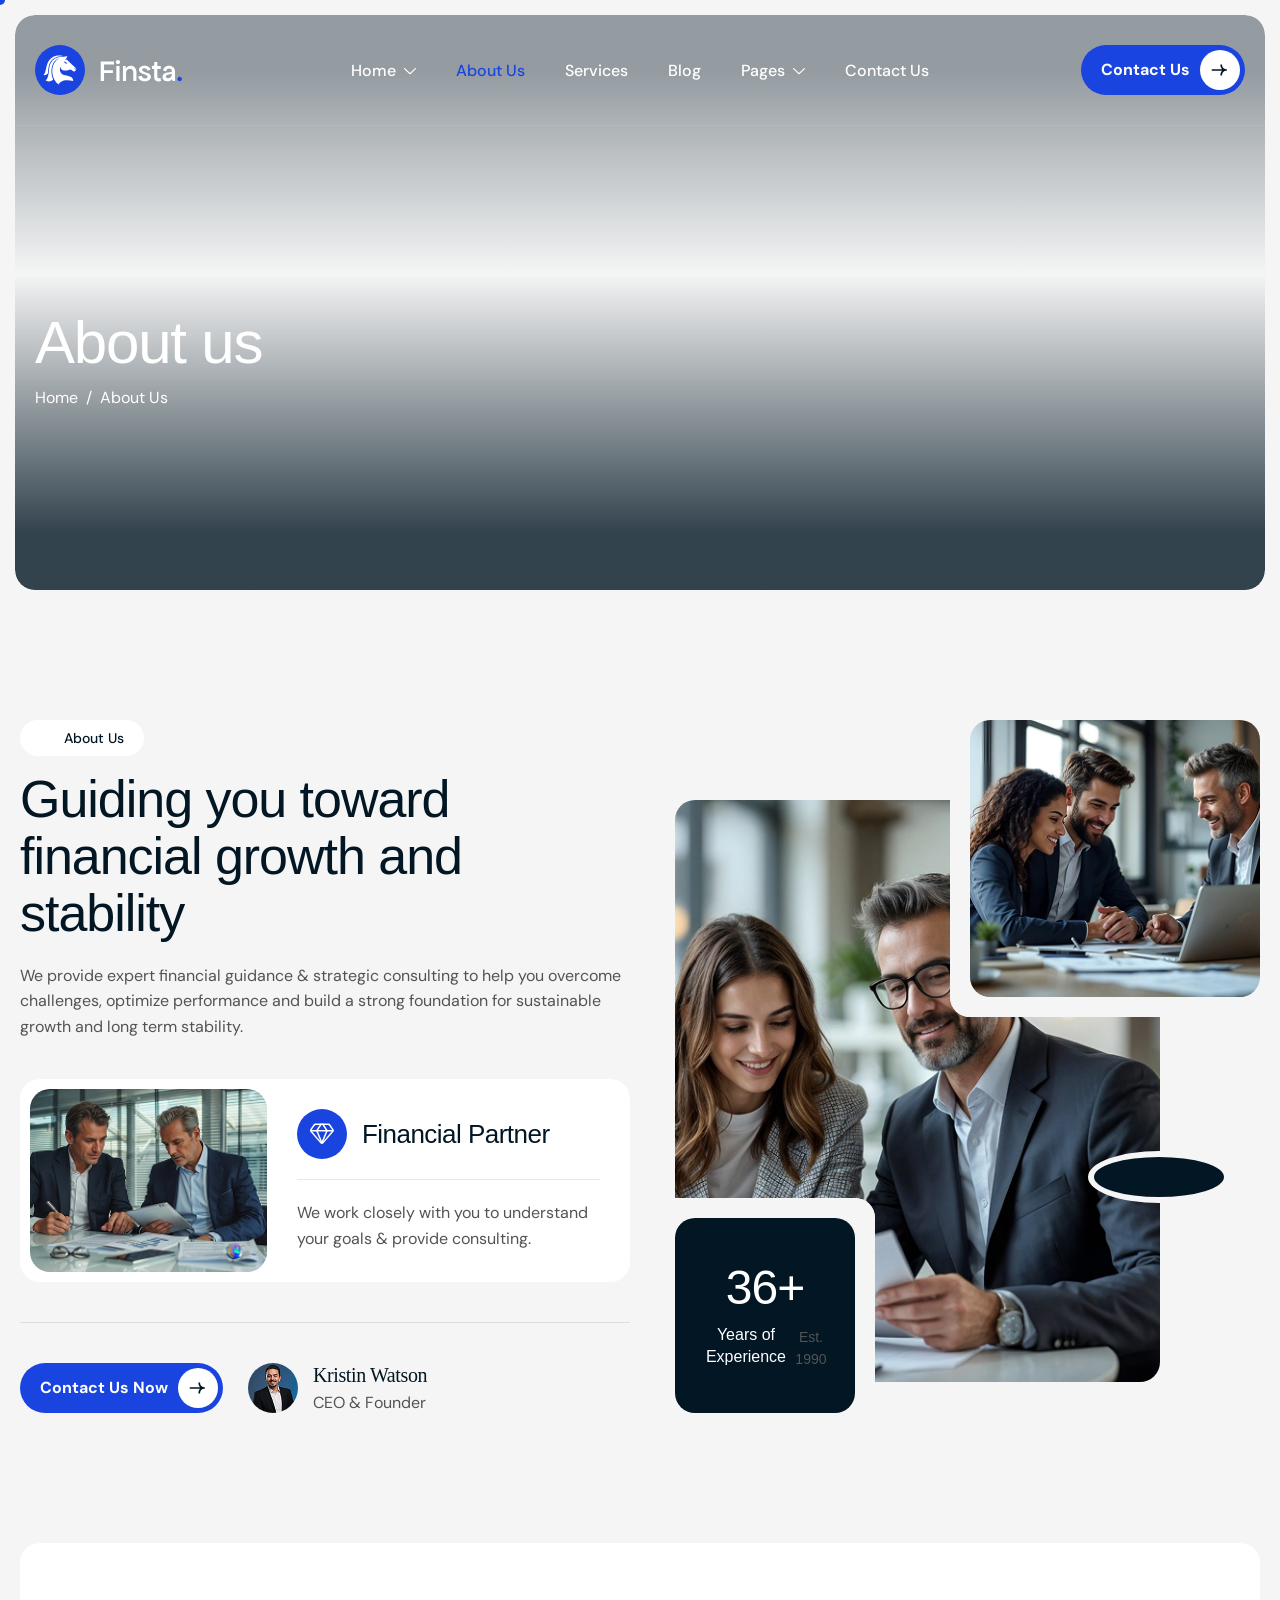
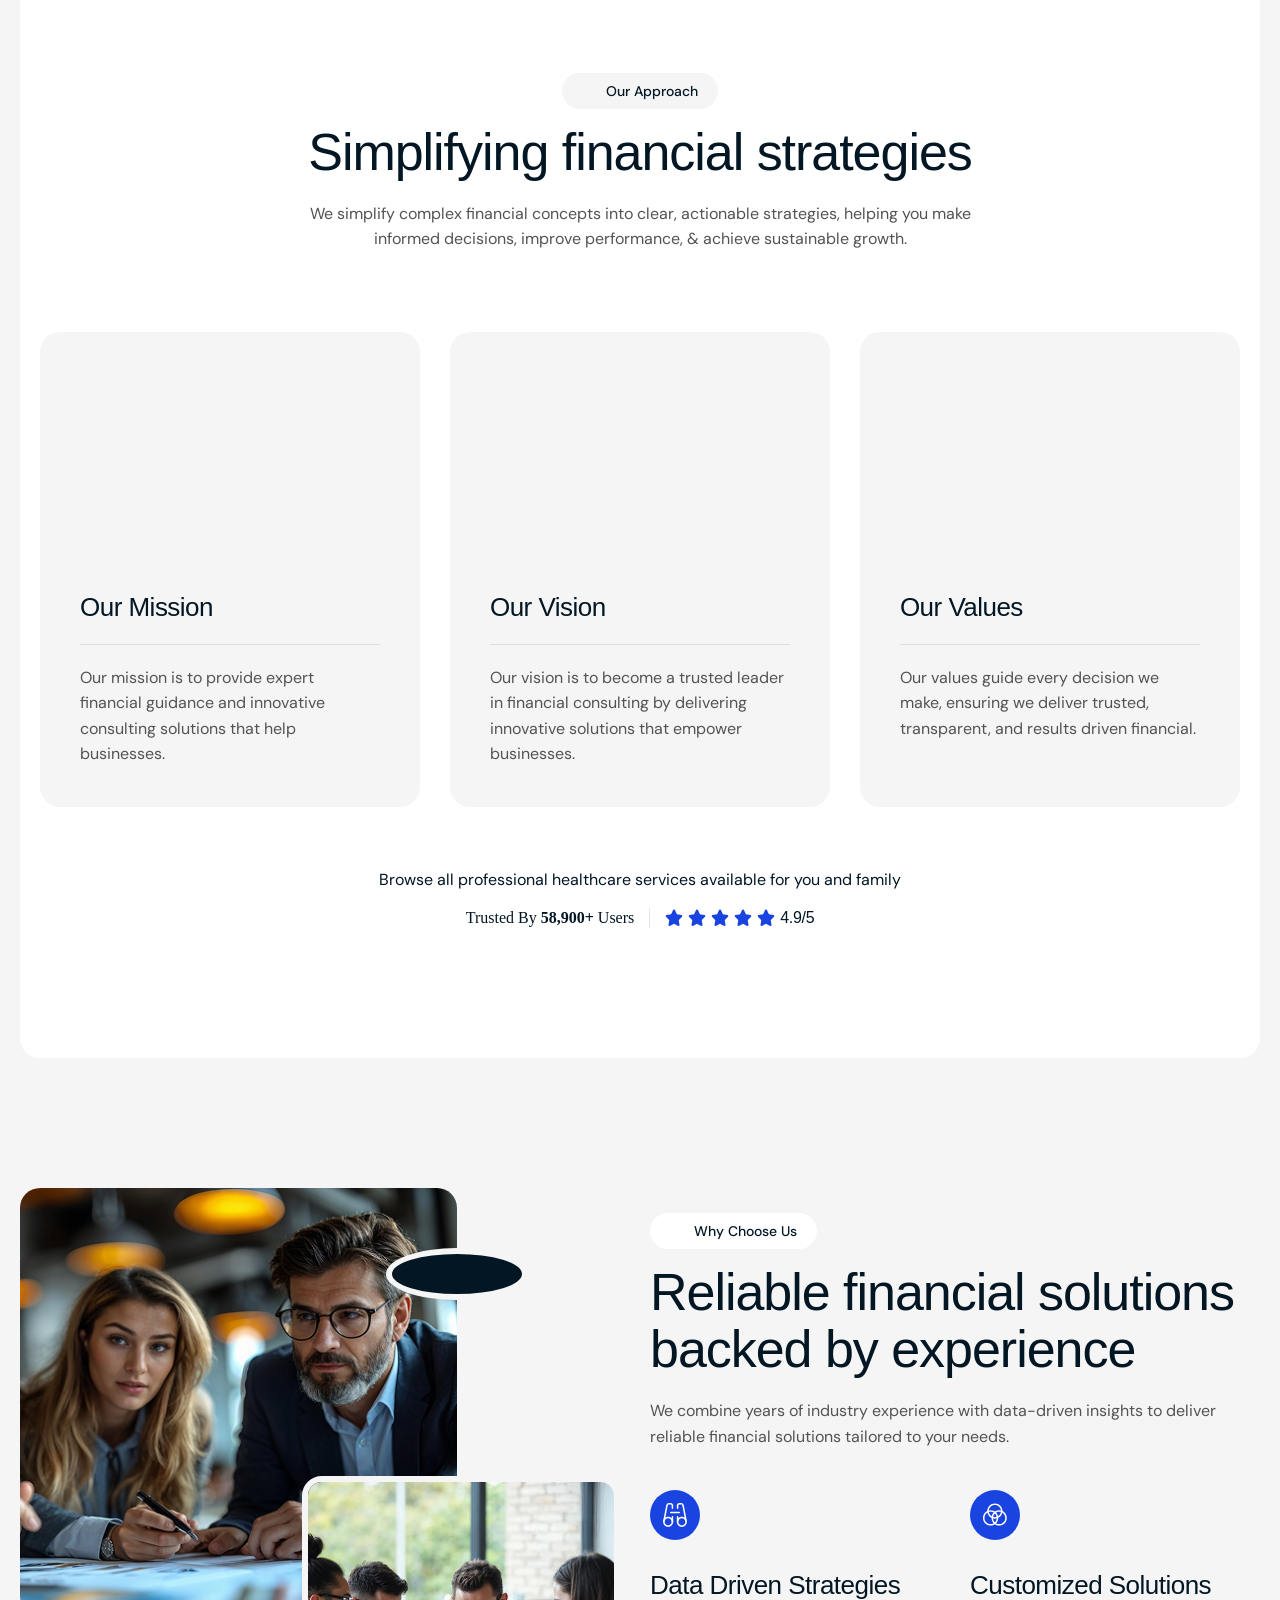
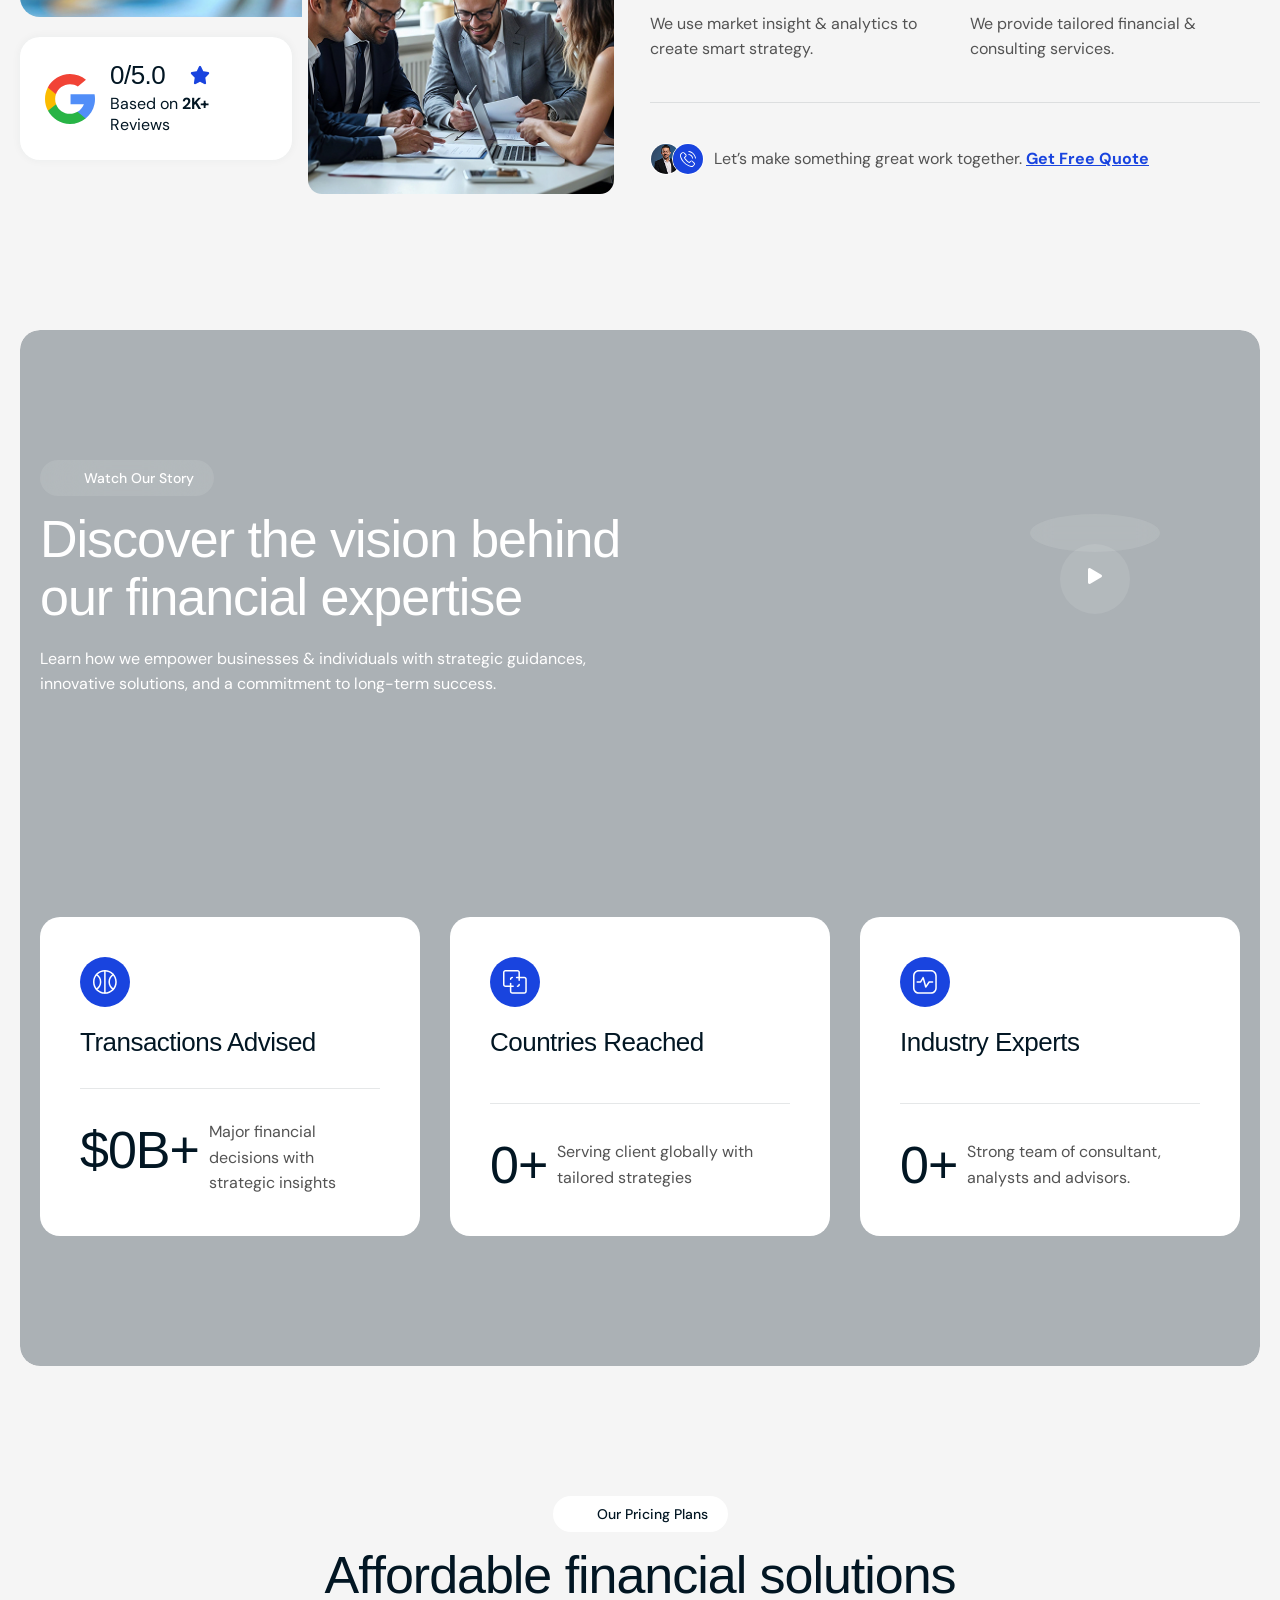
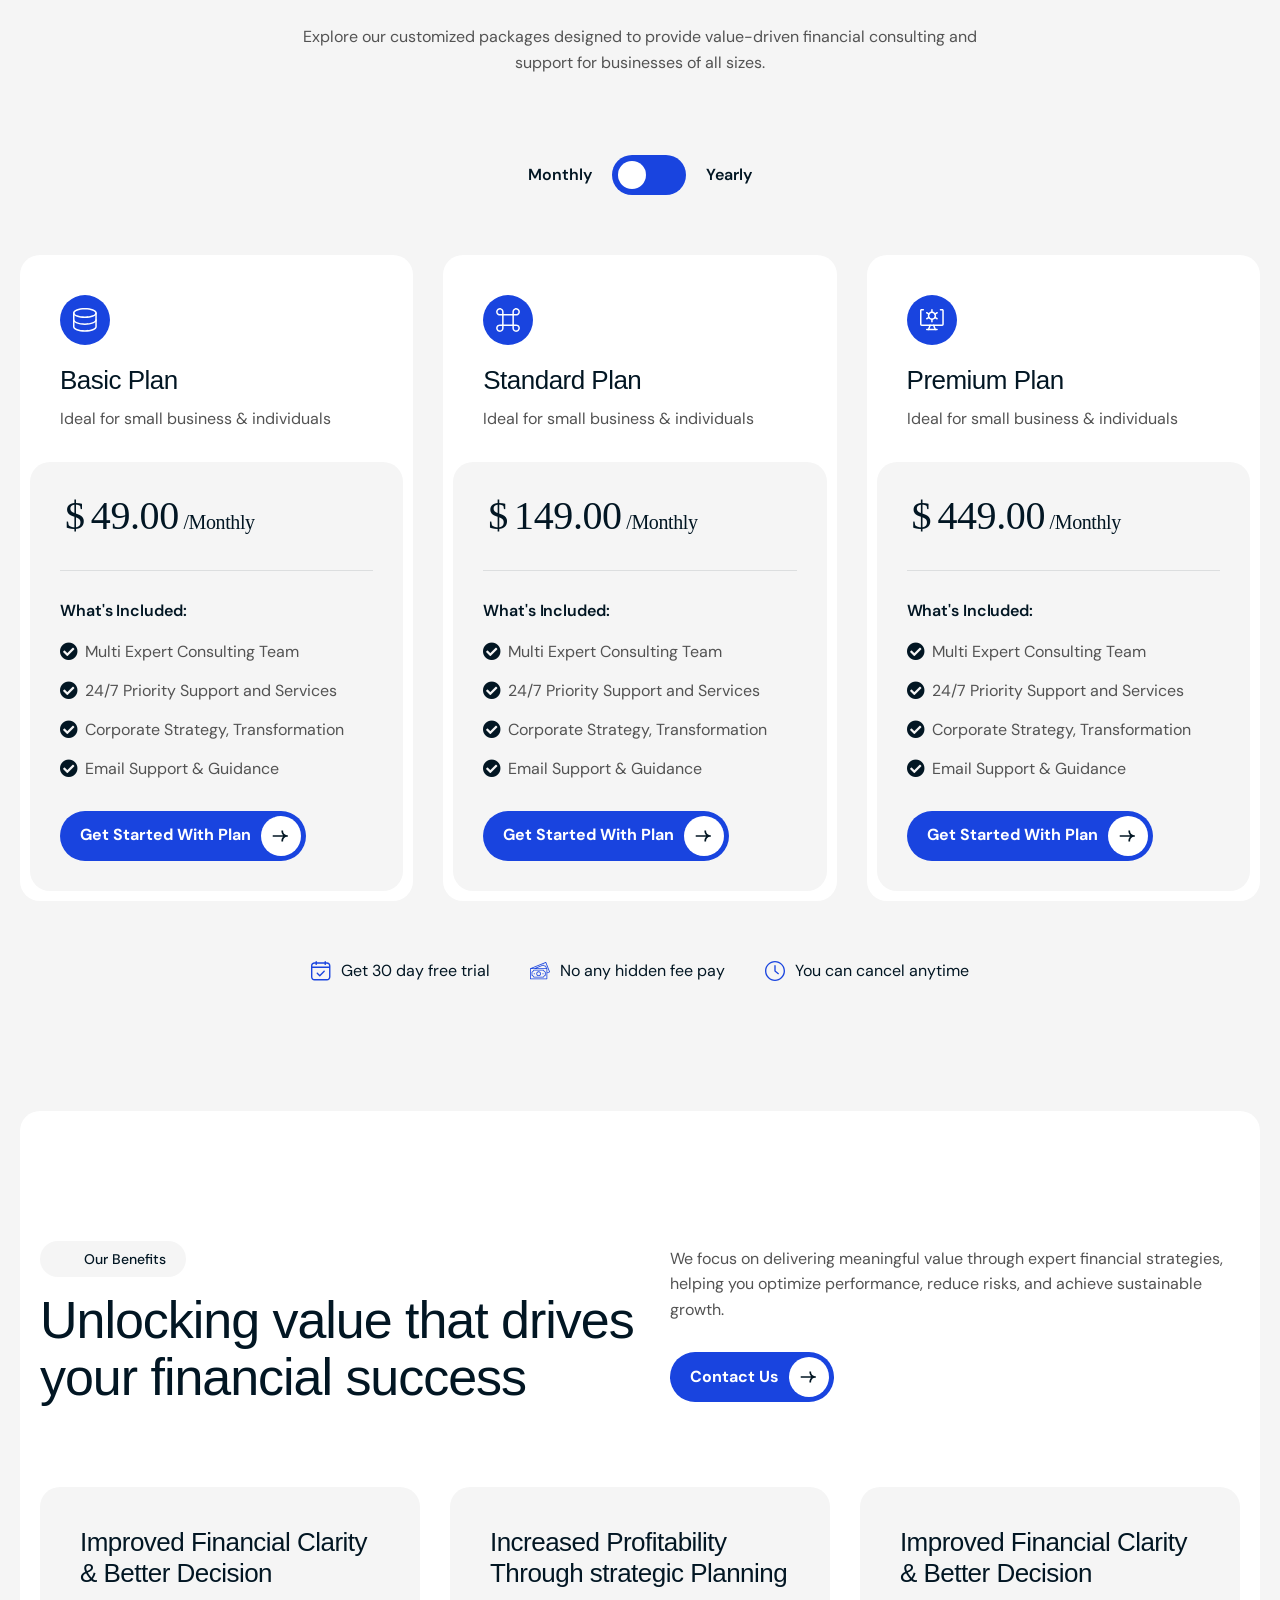
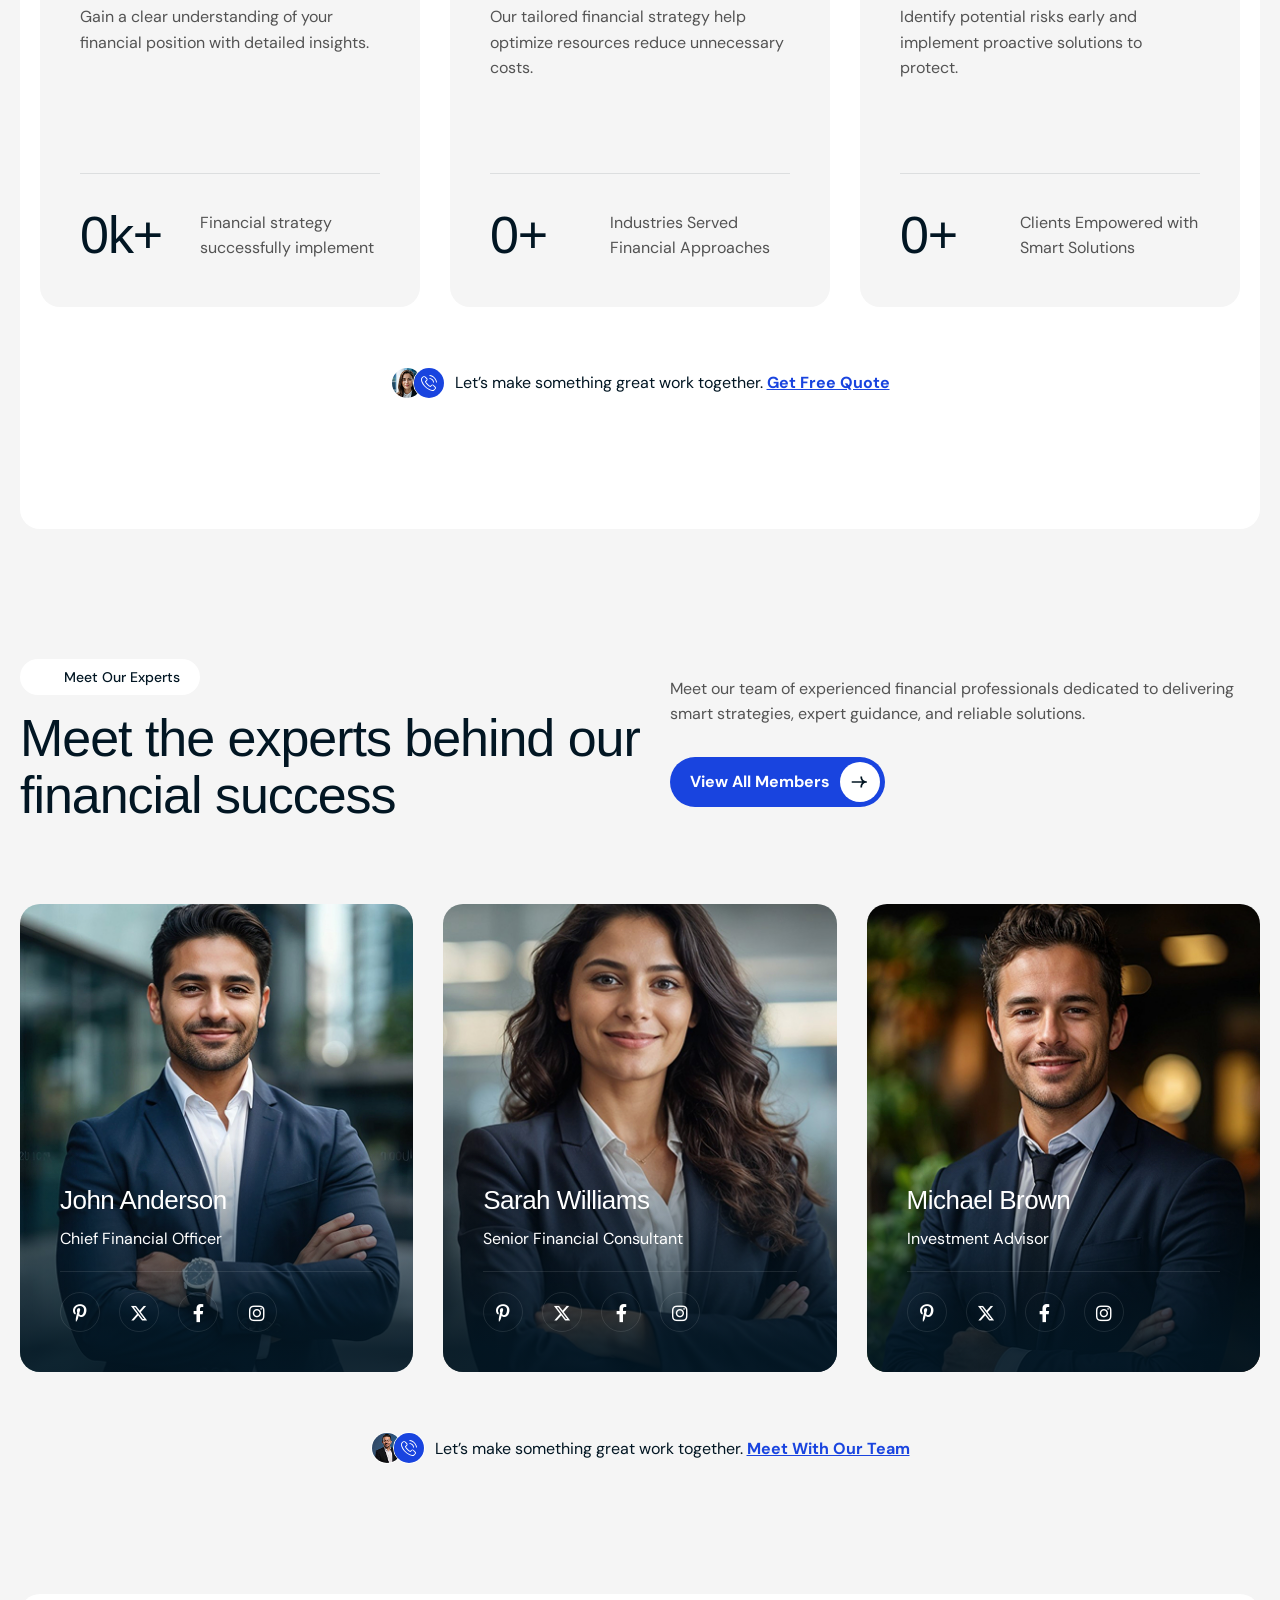
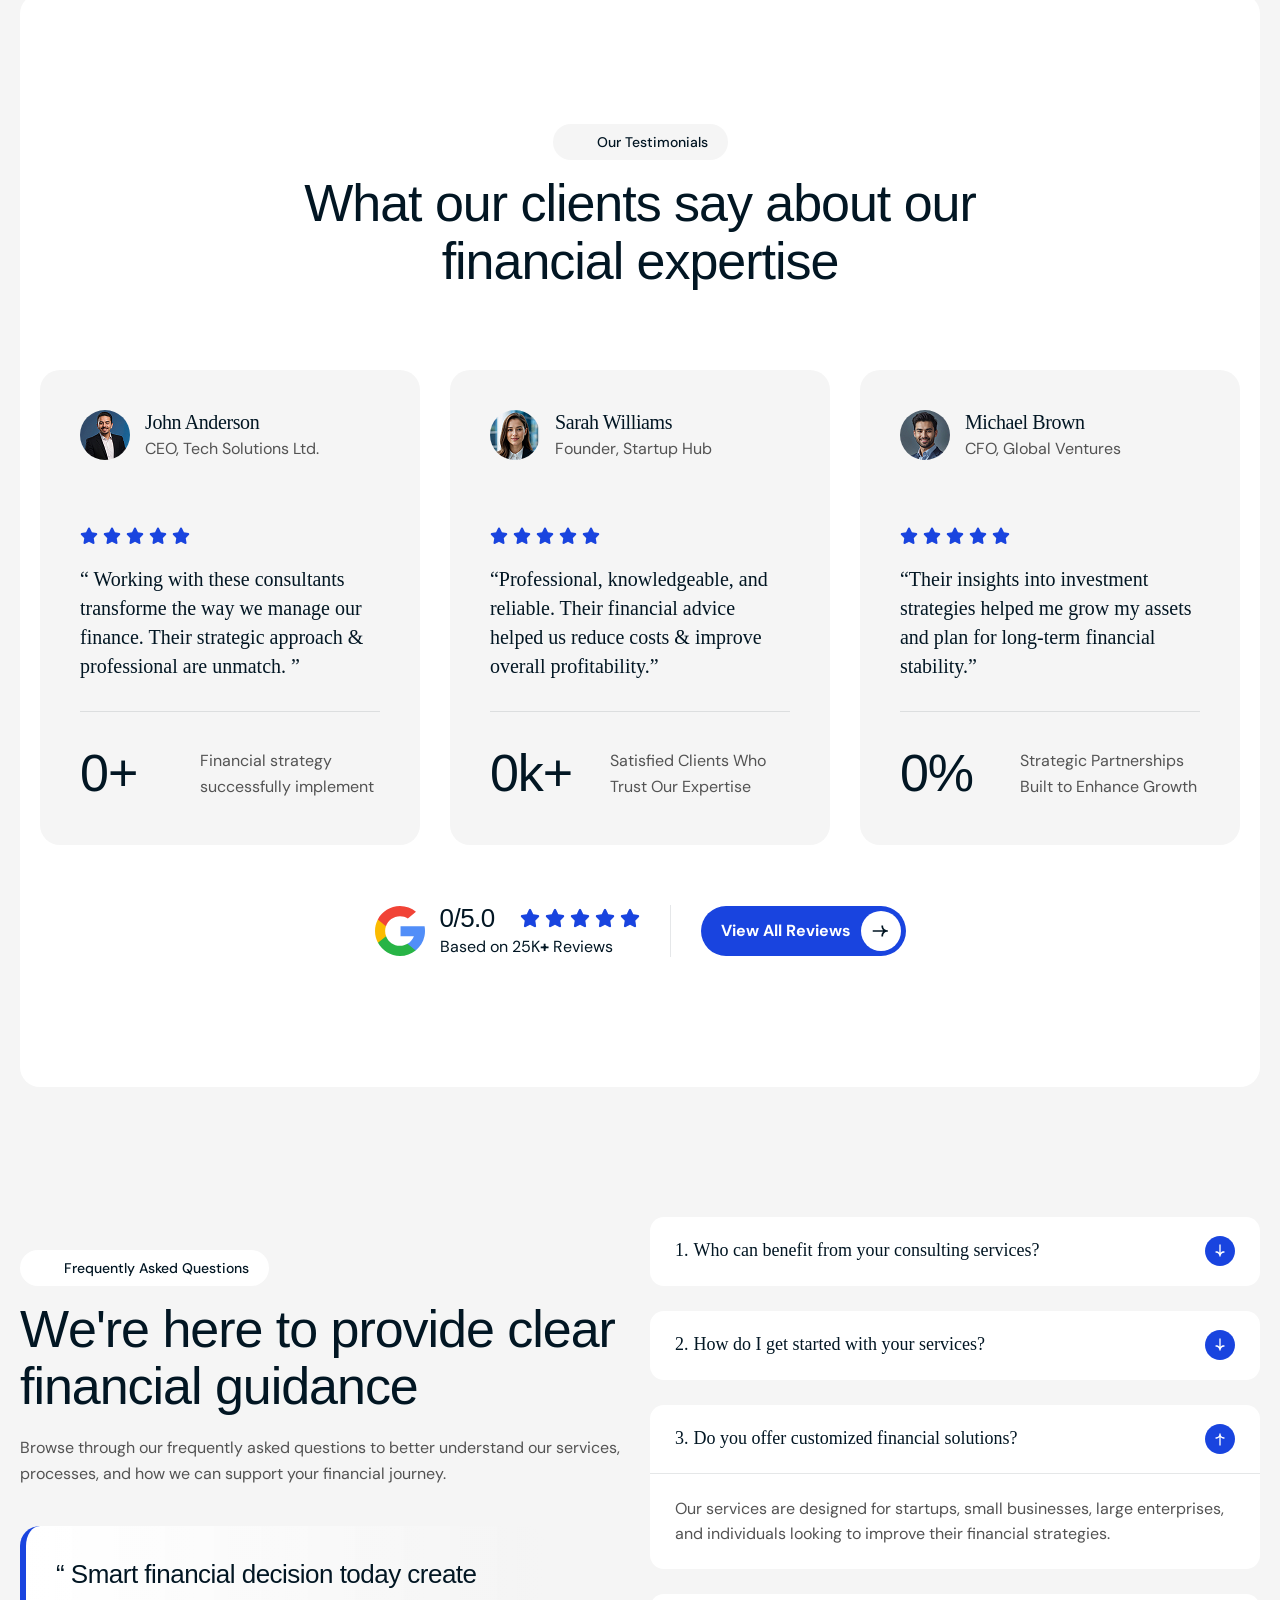
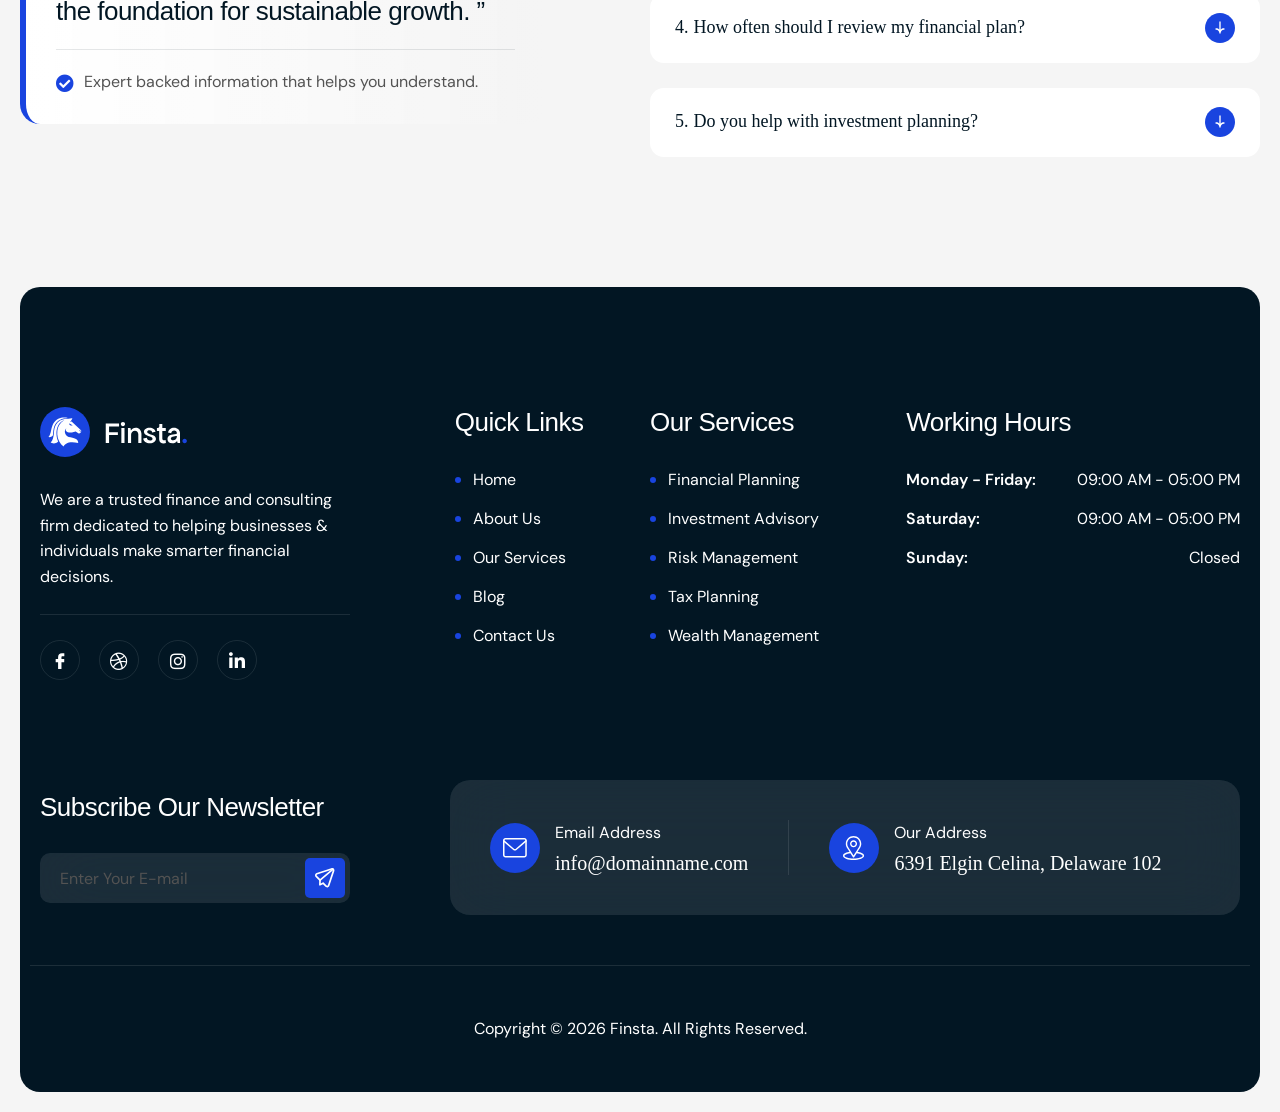
==== commit 59bf53da: "Update experience counter to 36+ Years of Experience with Est. 1990 across pages" ====
--- a/About_Us/index.html
+++ b/About_Us/index.html
@@ -205,14 +205,14 @@
 <svg class="ekit-menu-icon ekit-svg-icon icon-menu-11" viewbox="0 0 32 32" xmlns="http://www.w3.org/2000/svg"><path d="M30.707 15.107h-29.415c-0.714 0-1.293 0.579-1.293 1.293s0.579 1.293 1.293 1.293h29.415c0.714 0 1.293-0.579 1.293-1.293s-0.579-1.293-1.293-1.293zM30.707 5.302h-29.415c-0.714 0-1.293 0.579-1.293 1.293s0.579 1.293 1.293 1.293h29.415c0.714 0 1.293-0.579 1.293-1.293s-0.579-1.293-1.293-1.293zM30.707 24.912h-29.415c-0.714 0-1.293 0.579-1.293 1.293s0.579 1.293 1.293 1.293h29.415c0.714 0 1.293-0.579 1.293-1.293s-0.579-1.293-1.293-1.293z"></path></svg> </button>
 <div class="elementskit-menu-container elementskit-menu-offcanvas-elements elementskit-navbar-nav-default ekit-nav-menu-one-page-no ekit-nav-dropdown-hover" id="ekit-megamenu-header-menu"><ul class="elementskit-navbar-nav elementskit-menu-po-center submenu-click-on-icon" id="menu-header-menu"><li class="menu-item menu-item-type-custom menu-item-object-custom menu-item-has-children menu-item-846 nav-item elementskit-dropdown-has relative_position elementskit-dropdown-menu-default_width elementskit-mobile-builder-content" data-vertical-menu="750px" id="menu-item-846"><a aria-controls="ekit-submenu-846" aria-expanded="false" aria-haspopup="true" class="ekit-menu-nav-link ekit-menu-dropdown-toggle" href="#">Home<svg class="elementskit-submenu-indicator ekit-svg-icon icon-down-arrow1" viewbox="0 0 32 32" xmlns="http://www.w3.org/2000/svg"><path d="M31.582 8.495c-0.578-0.613-1.544-0.635-2.153-0.059l-13.43 12.723-13.428-12.723c-0.61-0.578-1.574-0.553-2.153 0.059-0.579 0.611-0.553 1.576 0.058 2.155l14.477 13.715c0.293 0.277 0.67 0.418 1.047 0.418s0.756-0.14 1.048-0.418l14.477-13.715c0.611-0.579 0.637-1.544 0.058-2.155z"></path></svg></a>
 <ul class="elementskit-dropdown elementskit-submenu-panel" id="ekit-submenu-846">
-<li class="menu-item menu-item-type-post_type menu-item-object-page menu-item-home menu-item-158 nav-item elementskit-mobile-builder-content" data-vertical-menu="750px" id="menu-item-158"><a class="dropdown-item" href="../index.html">Home – Version 1</a> <li class="menu-item menu-item-type-post_type menu-item-object-page menu-item-10717 nav-item elementskit-mobile-builder-content" data-vertical-menu="750px" id="menu-item-10717"><a class="dropdown-item" href="../index.html">Home – Version 2</a> <li class="menu-item menu-item-type-post_type menu-item-object-page menu-item-10718 nav-item elementskit-mobile-builder-content" data-vertical-menu="750px" id="menu-item-10718"><a class="dropdown-item" href="https://demo.awaikenthemes.com/finsta/home-version-3/">Home – Version 3</a></li></li></li></ul>
+<li class="menu-item menu-item-type-post_type menu-item-object-page menu-item-home menu-item-158 nav-item elementskit-mobile-builder-content" data-vertical-menu="750px" id="menu-item-158"><a class="dropdown-item" href="../index.html">Home – Version 1</a> <li class="menu-item menu-item-type-post_type menu-item-object-page menu-item-10717 nav-item elementskit-mobile-builder-content" data-vertical-menu="750px" id="menu-item-10717"><a class="dropdown-item" href="../index.html">Home – Version 2</a> <li class="menu-item menu-item-type-post_type menu-item-object-page menu-item-10718 nav-item elementskit-mobile-builder-content" data-vertical-menu="750px" id="menu-item-10718"><a class="dropdown-item" href="../index.html">Home – Version 3</a></li></li></li></ul>
 </li>
-<li class="menu-item menu-item-type-post_type menu-item-object-page current-menu-item page_item page-item-3275 current_page_item menu-item-10725 nav-item elementskit-mobile-builder-content active" data-vertical-menu="750px" id="menu-item-10725"><a class="ekit-menu-nav-link active" href="index.html">About Us</a></li>
-<li class="menu-item menu-item-type-post_type menu-item-object-page menu-item-10731 nav-item elementskit-mobile-builder-content" data-vertical-menu="750px" id="menu-item-10731"><a class="ekit-menu-nav-link" href="https://demo.awaikenthemes.com/finsta/services/">Services</a></li>
-<li class="menu-item menu-item-type-post_type menu-item-object-page menu-item-159 nav-item elementskit-mobile-builder-content" data-vertical-menu="750px" id="menu-item-159"><a class="ekit-menu-nav-link" href="https://demo.awaikenthemes.com/finsta/blog/">Blog</a></li>
+<li class="menu-item menu-item-type-post_type menu-item-object-page current-menu-item page_item page-item-3275 current_page_item menu-item-10725 nav-item elementskit-mobile-builder-content active" data-vertical-menu="750px" id="menu-item-10725"><a class="ekit-menu-nav-link active" href="../index.html">About Us</a></li>
+<li class="menu-item menu-item-type-post_type menu-item-object-page menu-item-10731 nav-item elementskit-mobile-builder-content" data-vertical-menu="750px" id="menu-item-10731"><a class="ekit-menu-nav-link" href="../services.html">Services</a></li>
+<li class="menu-item menu-item-type-post_type menu-item-object-page menu-item-159 nav-item elementskit-mobile-builder-content" data-vertical-menu="750px" id="menu-item-159"><a class="ekit-menu-nav-link" href="../blog.html">Blog</a></li>
 <li class="menu-item menu-item-type-custom menu-item-object-custom menu-item-has-children menu-item-843 nav-item elementskit-dropdown-has relative_position elementskit-dropdown-menu-default_width elementskit-mobile-builder-content" data-vertical-menu="750px" id="menu-item-843"><a aria-controls="ekit-submenu-843" aria-expanded="false" aria-haspopup="true" class="ekit-menu-nav-link ekit-menu-dropdown-toggle" href="#">Pages<svg class="elementskit-submenu-indicator ekit-svg-icon icon-down-arrow1" viewbox="0 0 32 32" xmlns="http://www.w3.org/2000/svg"><path d="M31.582 8.495c-0.578-0.613-1.544-0.635-2.153-0.059l-13.43 12.723-13.428-12.723c-0.61-0.578-1.574-0.553-2.153 0.059-0.579 0.611-0.553 1.576 0.058 2.155l14.477 13.715c0.293 0.277 0.67 0.418 1.047 0.418s0.756-0.14 1.048-0.418l14.477-13.715c0.611-0.579 0.637-1.544 0.058-2.155z"></path></svg></a>
 <ul class="elementskit-dropdown elementskit-submenu-panel" id="ekit-submenu-843">
-<li class="menu-item menu-item-type-post_type menu-item-object-page menu-item-10732 nav-item elementskit-mobile-builder-content" data-vertical-menu="750px" id="menu-item-10732"><a class="dropdown-item" href="https://demo.awaikenthemes.com/finsta/services/investment-advisory/">Service Details</a> <li class="menu-item menu-item-type-post_type menu-item-object-post menu-item-10741 nav-item elementskit-mobile-builder-content" data-vertical-menu="750px" id="menu-item-10741"><a class="dropdown-item" href="https://demo.awaikenthemes.com/finsta/top-investment-strategies-for-long-term-wealth/">Blog Details</a> <li class="menu-item menu-item-type-post_type_archive menu-item-object-awaiken-project menu-item-11735 nav-item elementskit-mobile-builder-content" data-vertical-menu="750px" id="menu-item-11735"><a class="dropdown-item" href="https://demo.awaikenthemes.com/finsta/projects/">Our Projects</a> <li class="menu-item menu-item-type-post_type menu-item-object-awaiken-project menu-item-13449 nav-item elementskit-mobile-builder-content" data-vertical-menu="750px" id="menu-item-13449"><a class="dropdown-item" href="https://demo.awaikenthemes.com/finsta/projects/advanced-tax-planning-and-compliance/">Project Details</a> <li class="menu-item menu-item-type-post_type menu-item-object-page menu-item-10728 nav-item elementskit-mobile-builder-content" data-vertical-menu="750px" id="menu-item-10728"><a class="dropdown-item" href="https://demo.awaikenthemes.com/finsta/our-team/">Our Team</a> <li class="menu-item menu-item-type-post_type menu-item-object-page menu-item-10733 nav-item elementskit-mobile-builder-content" data-vertical-menu="750px" id="menu-item-10733"><a class="dropdown-item" href="https://demo.awaikenthemes.com/finsta/our-team/john-anderson/">Team Details</a> <li class="menu-item menu-item-type-post_type menu-item-object-page menu-item-10729 nav-item elementskit-mobile-builder-content" data-vertical-menu="750px" id="menu-item-10729"><a class="dropdown-item" href="https://demo.awaikenthemes.com/finsta/pricing-plan/">Pricing Plan</a> <li class="menu-item menu-item-type-post_type menu-item-object-page menu-item-10734 nav-item elementskit-mobile-builder-content" data-vertical-menu="750px" id="menu-item-10734"><a class="dropdown-item" href="https://demo.awaikenthemes.com/finsta/testimonials/">Testimonials</a> <li class="menu-item menu-item-type-post_type menu-item-object-page menu-item-10727 nav-item elementskit-mobile-builder-content" data-vertical-menu="750px" id="menu-item-10727"><a class="dropdown-item" href="https://demo.awaikenthemes.com/finsta/image-gallery/">Image Gallery</a> <li class="menu-item menu-item-type-post_type menu-item-object-page menu-item-10735 nav-item elementskit-mobile-builder-content" data-vertical-menu="750px" id="menu-item-10735"><a class="dropdown-item" href="https://demo.awaikenthemes.com/finsta/video-gallery/">Video Gallery</a> <li class="menu-item menu-item-type-post_type menu-item-object-page menu-item-11088 nav-item elementskit-mobile-builder-content" data-vertical-menu="750px" id="menu-item-11088"><a class="dropdown-item" href="https://demo.awaikenthemes.com/finsta/faqs/">FAQs</a> <li class="menu-item menu-item-type-custom menu-item-object-custom menu-item-10762 nav-item elementskit-mobile-builder-content" data-vertical-menu="750px" id="menu-item-10762"><a class="dropdown-item" href="https://demo.awaikenthemes.com/finsta/404">404</a> <li class="menu-item menu-item-type-custom menu-item-object-custom menu-item-has-children menu-item-4029 nav-item elementskit-dropdown-has relative_position elementskit-dropdown-menu-default_width elementskit-mobile-builder-content" data-vertical-menu="750px" id="menu-item-4029"><a aria-controls="ekit-submenu-4029" aria-expanded="false" aria-haspopup="true" class="dropdown-item" href="#">Header Layouts<svg class="elementskit-submenu-indicator ekit-svg-icon icon-down-arrow1" viewbox="0 0 32 32" xmlns="http://www.w3.org/2000/svg"><path d="M31.582 8.495c-0.578-0.613-1.544-0.635-2.153-0.059l-13.43 12.723-13.428-12.723c-0.61-0.578-1.574-0.553-2.153 0.059-0.579 0.611-0.553 1.576 0.058 2.155l14.477 13.715c0.293 0.277 0.67 0.418 1.047 0.418s0.756-0.14 1.048-0.418l14.477-13.715c0.611-0.579 0.637-1.544 0.058-2.155z"></path></svg></a>
+<li class="menu-item menu-item-type-post_type menu-item-object-page menu-item-10732 nav-item elementskit-mobile-builder-content" data-vertical-menu="750px" id="menu-item-10732"><a class="dropdown-item" href="../services.html">Service Details</a> <li class="menu-item menu-item-type-post_type menu-item-object-post menu-item-10741 nav-item elementskit-mobile-builder-content" data-vertical-menu="750px" id="menu-item-10741"><a class="dropdown-item" href="https://demo.awaikenthemes.com/finsta/top-investment-strategies-for-long-term-wealth/">Blog Details</a> <li class="menu-item menu-item-type-post_type_archive menu-item-object-awaiken-project menu-item-11735 nav-item elementskit-mobile-builder-content" data-vertical-menu="750px" id="menu-item-11735"><a class="dropdown-item" href="https://demo.awaikenthemes.com/finsta/projects/">Our Projects</a> <li class="menu-item menu-item-type-post_type menu-item-object-awaiken-project menu-item-13449 nav-item elementskit-mobile-builder-content" data-vertical-menu="750px" id="menu-item-13449"><a class="dropdown-item" href="https://demo.awaikenthemes.com/finsta/projects/advanced-tax-planning-and-compliance/">Project Details</a> <li class="menu-item menu-item-type-post_type menu-item-object-page menu-item-10728 nav-item elementskit-mobile-builder-content" data-vertical-menu="750px" id="menu-item-10728"><a class="dropdown-item" href="https://demo.awaikenthemes.com/finsta/our-team/">Our Team</a> <li class="menu-item menu-item-type-post_type menu-item-object-page menu-item-10733 nav-item elementskit-mobile-builder-content" data-vertical-menu="750px" id="menu-item-10733"><a class="dropdown-item" href="https://demo.awaikenthemes.com/finsta/our-team/john-anderson/">Team Details</a> <li class="menu-item menu-item-type-post_type menu-item-object-page menu-item-10729 nav-item elementskit-mobile-builder-content" data-vertical-menu="750px" id="menu-item-10729"><a class="dropdown-item" href="https://demo.awaikenthemes.com/finsta/pricing-plan/">Pricing Plan</a> <li class="menu-item menu-item-type-post_type menu-item-object-page menu-item-10734 nav-item elementskit-mobile-builder-content" data-vertical-menu="750px" id="menu-item-10734"><a class="dropdown-item" href="https://demo.awaikenthemes.com/finsta/testimonials/">Testimonials</a> <li class="menu-item menu-item-type-post_type menu-item-object-page menu-item-10727 nav-item elementskit-mobile-builder-content" data-vertical-menu="750px" id="menu-item-10727"><a class="dropdown-item" href="https://demo.awaikenthemes.com/finsta/image-gallery/">Image Gallery</a> <li class="menu-item menu-item-type-post_type menu-item-object-page menu-item-10735 nav-item elementskit-mobile-builder-content" data-vertical-menu="750px" id="menu-item-10735"><a class="dropdown-item" href="https://demo.awaikenthemes.com/finsta/video-gallery/">Video Gallery</a> <li class="menu-item menu-item-type-post_type menu-item-object-page menu-item-11088 nav-item elementskit-mobile-builder-content" data-vertical-menu="750px" id="menu-item-11088"><a class="dropdown-item" href="https://demo.awaikenthemes.com/finsta/faqs/">FAQs</a> <li class="menu-item menu-item-type-custom menu-item-object-custom menu-item-10762 nav-item elementskit-mobile-builder-content" data-vertical-menu="750px" id="menu-item-10762"><a class="dropdown-item" href="https://demo.awaikenthemes.com/finsta/404">404</a> <li class="menu-item menu-item-type-custom menu-item-object-custom menu-item-has-children menu-item-4029 nav-item elementskit-dropdown-has relative_position elementskit-dropdown-menu-default_width elementskit-mobile-builder-content" data-vertical-menu="750px" id="menu-item-4029"><a aria-controls="ekit-submenu-4029" aria-expanded="false" aria-haspopup="true" class="dropdown-item" href="#">Header Layouts<svg class="elementskit-submenu-indicator ekit-svg-icon icon-down-arrow1" viewbox="0 0 32 32" xmlns="http://www.w3.org/2000/svg"><path d="M31.582 8.495c-0.578-0.613-1.544-0.635-2.153-0.059l-13.43 12.723-13.428-12.723c-0.61-0.578-1.574-0.553-2.153 0.059-0.579 0.611-0.553 1.576 0.058 2.155l14.477 13.715c0.293 0.277 0.67 0.418 1.047 0.418s0.756-0.14 1.048-0.418l14.477-13.715c0.611-0.579 0.637-1.544 0.058-2.155z"></path></svg></a>
 <ul class="elementskit-dropdown elementskit-submenu-panel" id="ekit-submenu-4029">
 <li class="menu-item menu-item-type-custom menu-item-object-custom menu-item-4043 nav-item elementskit-mobile-builder-content" data-vertical-menu="750px" id="menu-item-4043"><a class="dropdown-item" href="https://demo.awaikenthemes.com/finsta/?elementskit_template=header" target="_blank">Header Layout – 1</a> <li class="menu-item menu-item-type-custom menu-item-object-custom menu-item-4050 nav-item elementskit-mobile-builder-content" data-vertical-menu="750px" id="menu-item-4050"><a class="dropdown-item" href="https://demo.awaikenthemes.com/finsta/?elementskit_template=header-layout-2" target="_blank">Header Layout – 2</a> <li class="menu-item menu-item-type-custom menu-item-object-custom menu-item-4051 nav-item elementskit-mobile-builder-content" data-vertical-menu="750px" id="menu-item-4051"><a class="dropdown-item" href="https://demo.awaikenthemes.com/finsta/?elementskit_template=header-layout-3" target="_blank">Header Layout – 3</a> <li class="menu-item menu-item-type-custom menu-item-object-custom menu-item-4052 nav-item elementskit-mobile-builder-content" data-vertical-menu="750px" id="menu-item-4052"><a class="dropdown-item" href="https://demo.awaikenthemes.com/finsta/?elementskit_template=header-layout-4" target="_blank">Header Layout – 4</a> </li></li></li></li></ul>
 <li class="menu-item menu-item-type-custom menu-item-object-custom menu-item-has-children menu-item-3212 nav-item elementskit-dropdown-has relative_position elementskit-dropdown-menu-default_width elementskit-mobile-builder-content" data-vertical-menu="750px" id="menu-item-3212"><a aria-controls="ekit-submenu-3212" aria-expanded="false" aria-haspopup="true" class="dropdown-item" href="#">Footer Layouts<svg class="elementskit-submenu-indicator ekit-svg-icon icon-down-arrow1" viewbox="0 0 32 32" xmlns="http://www.w3.org/2000/svg"><path d="M31.582 8.495c-0.578-0.613-1.544-0.635-2.153-0.059l-13.43 12.723-13.428-12.723c-0.61-0.578-1.574-0.553-2.153 0.059-0.579 0.611-0.553 1.576 0.058 2.155l14.477 13.715c0.293 0.277 0.67 0.418 1.047 0.418s0.756-0.14 1.048-0.418l14.477-13.715c0.611-0.579 0.637-1.544 0.058-2.155z"></path></svg></a>
@@ -220,7 +220,7 @@
 <li class="menu-item menu-item-type-custom menu-item-object-custom menu-item-3222 nav-item elementskit-mobile-builder-content" data-vertical-menu="750px" id="menu-item-3222"><a class="dropdown-item" href="https://demo.awaikenthemes.com/finsta/?elementskit_template=footer" target="_blank">Footer Layout – 1</a> <li class="menu-item menu-item-type-custom menu-item-object-custom menu-item-3223 nav-item elementskit-mobile-builder-content" data-vertical-menu="750px" id="menu-item-3223"><a class="dropdown-item" href="https://demo.awaikenthemes.com/finsta/?elementskit_template=footer-home-2" target="_blank">Footer Layout – 2</a> <li class="menu-item menu-item-type-custom menu-item-object-custom menu-item-3231 nav-item elementskit-mobile-builder-content" data-vertical-menu="750px" id="menu-item-3231"><a class="dropdown-item" href="https://demo.awaikenthemes.com/finsta/?elementskit_template=footer-home-3" target="_blank">Footer Layout – 3</a> <li class="menu-item menu-item-type-custom menu-item-object-custom menu-item-3239 nav-item elementskit-mobile-builder-content" data-vertical-menu="750px" id="menu-item-3239"><a class="dropdown-item" href="https://demo.awaikenthemes.com/finsta/?elementskit_template=footer-layout-4" target="_blank">Footer Layout – 4</a> </li></li></li></li></ul>
 </li></li></li></li></li></li></li></li></li></li></li></li></li></li></ul>
 </li>
-<li class="menu-item menu-item-type-post_type menu-item-object-page menu-item-10726 nav-item elementskit-mobile-builder-content" data-vertical-menu="750px" id="menu-item-10726"><a class="ekit-menu-nav-link" href="https://demo.awaikenthemes.com/finsta/contact-us/">Contact Us</a></li>
+<li class="menu-item menu-item-type-post_type menu-item-object-page menu-item-10726 nav-item elementskit-mobile-builder-content" data-vertical-menu="750px" id="menu-item-10726"><a class="ekit-menu-nav-link" href="../contact-us.html">Contact Us</a></li>
 </ul><div class="elementskit-nav-identity-panel"><button class="elementskit-menu-close elementskit-menu-toggler" type="button">X</button></div></div>
 <div class="elementskit-menu-overlay elementskit-menu-offcanvas-elements elementskit-menu-toggler ekit-nav-menu--overlay"></div> </nav>
 </div>
@@ -230,7 +230,7 @@
 <div class="elementor-element elementor-element-ce75f7d btn-highlighted elementor-widget elementor-widget-elementskit-creative-button" data-e-type="widget" data-element_type="widget" data-id="ce75f7d" data-settings='{"ekit_we_effect_on":"none"}' data-widget_type="elementskit-creative-button.default">
 <div class="elementor-widget-container">
 <div class="ekit-wid-con"> <div class="ekit-btn-wraper">
-<a class="ekit_creative_button ekit_position_aware" data-text="" href="https://demo.awaikenthemes.com/finsta/contact-us/" id="" style="flex-direction: row-reverse;">
+<a class="ekit_creative_button ekit_position_aware" data-text="" href="../contact-us.html" id="" style="flex-direction: row-reverse;">
 <span class="ekit_creative_button_icon_wrapper">
 <svg fill="currentColor" height="20" viewbox="0 0 20 20" width="20" xmlns="http://www.w3.org/2000/svg"><path clip-rule="evenodd" d="M16.01 9.16687C13.9621 9.16687 12.0956 7.31603 12.0956 5.28353V4.4502H10.4156V5.28353C10.4156 6.76186 11.0691 8.14853 12.0947 9.16687H1.72998V10.8335H12.0947C11.0691 11.8519 10.4156 13.2385 10.4156 14.7169V15.5502H12.0956V14.7169C12.0956 12.6844 13.9621 10.8335 16.01 10.8335H16.85V9.16687H16.01Z" fill-rule="evenodd"></path></svg> </span>
 <span class="ekit_creative_button_text">Contact Us</span>
@@ -297,7 +297,7 @@
 <div class="elementor-element elementor-element-904157e elementor-widget elementor-widget-elementskit-creative-button" data-e-type="widget" data-element_type="widget" data-id="904157e" data-settings='{"ekit_we_effect_on":"none"}' data-widget_type="elementskit-creative-button.default">
 <div class="elementor-widget-container">
 <div class="ekit-wid-con"> <div class="ekit-btn-wraper">
-<a class="ekit_creative_button ekit_position_aware" data-text="" href="https://demo.awaikenthemes.com/finsta/contact-us/" id="" style="flex-direction: row-reverse;">
+<a class="ekit_creative_button ekit_position_aware" data-text="" href="../contact-us.html" id="" style="flex-direction: row-reverse;">
 <span class="ekit_creative_button_icon_wrapper">
 <svg fill="currentColor" height="20" viewbox="0 0 20 20" width="20" xmlns="http://www.w3.org/2000/svg"><path clip-rule="evenodd" d="M16.01 9.16687C13.9621 9.16687 12.0956 7.31603 12.0956 5.28353V4.4502H10.4156V5.28353C10.4156 6.76186 11.0691 8.14853 12.0947 9.16687H1.72998V10.8335H12.0947C11.0691 11.8519 10.4156 13.2385 10.4156 14.7169V15.5502H12.0956V14.7169C12.0956 12.6844 13.9621 10.8335 16.01 10.8335H16.85V9.16687H16.01Z" fill-rule="evenodd"></path></svg> </span>
 <span class="ekit_creative_button_text">Contact Us Now</span>
@@ -333,9 +333,9 @@
 <div class="elementor-element elementor-element-e5c5807 e-con-full e-flex e-con e-child" data-e-type="container" data-element_type="container" data-id="e5c5807" data-settings='{"background_background":"classic"}'>
 <div class="elementor-element elementor-element-9935225 elementor-widget elementor-widget-counter" data-e-type="widget" data-element_type="widget" data-id="9935225" data-settings='{"ekit_we_effect_on":"none"}' data-widget_type="counter.default">
 <div class="elementor-counter">
-<div class="elementor-counter-title">Years of Experience</div> <div class="elementor-counter-number-wrapper">
+<div class="elementor-counter-title">Years of Experience<div class="elementor-counter-est" style="font-size: 14px; font-weight: 500; color: var(--e-global-color-text); margin-top: 4px;">Est. 1990</div></div> <div class="elementor-counter-number-wrapper">
 <span class="elementor-counter-number-prefix"></span>
-<span class="elementor-counter-number" data-delimiter="," data-duration="2000" data-from-value="0" data-to-value="25">0</span>
+<span class="elementor-counter-number" data-delimiter="," data-duration="2000" data-from-value="0" data-to-value="36">36</span>
 <span class="elementor-counter-number-suffix">+</span>
 </div>
 </div>
@@ -590,7 +590,7 @@
 </div>
 </div>
 <div class="elementor-element elementor-element-1b869b0 elementor-widget elementor-widget-text-editor" data-e-type="widget" data-element_type="widget" data-id="1b869b0" data-settings='{"ekit_we_effect_on":"none"}' data-widget_type="text-editor.default">
-<p>Let’s make something great work together. <a href="https://demo.awaikenthemes.com/finsta/contact-us/"><span style="text-decoration: underline;"><strong>Get Free Quote</strong></span></a></p> </div>
+<p>Let’s make something great work together. <a href="../contact-us.html"><span style="text-decoration: underline;"><strong>Get Free Quote</strong></span></a></p> </div>
 </div>
 </div>
 </div>
@@ -1168,7 +1168,7 @@
 <div class="elementor-element elementor-element-b4a3689 elementor-invisible elementor-widget elementor-widget-elementskit-creative-button" data-e-type="widget" data-element_type="widget" data-id="b4a3689" data-settings='{"_animation":"fadeInUp","_animation_delay":200,"ekit_we_effect_on":"none"}' data-widget_type="elementskit-creative-button.default">
 <div class="elementor-widget-container">
 <div class="ekit-wid-con"> <div class="ekit-btn-wraper">
-<a class="ekit_creative_button ekit_position_aware" data-text="" href="https://demo.awaikenthemes.com/finsta/contact-us/" id="" style="flex-direction: row-reverse;">
+<a class="ekit_creative_button ekit_position_aware" data-text="" href="../contact-us.html" id="" style="flex-direction: row-reverse;">
 <span class="ekit_creative_button_icon_wrapper">
 <svg fill="currentColor" height="20" viewbox="0 0 20 20" width="20" xmlns="http://www.w3.org/2000/svg"><path clip-rule="evenodd" d="M16.01 9.16687C13.9621 9.16687 12.0956 7.31603 12.0956 5.28353V4.4502H10.4156V5.28353C10.4156 6.76186 11.0691 8.14853 12.0947 9.16687H1.72998V10.8335H12.0947C11.0691 11.8519 10.4156 13.2385 10.4156 14.7169V15.5502H12.0956V14.7169C12.0956 12.6844 13.9621 10.8335 16.01 10.8335H16.85V9.16687H16.01Z" fill-rule="evenodd"></path></svg> </span>
 <span class="ekit_creative_button_text">Contact Us</span>
@@ -1270,7 +1270,7 @@
 </div>
 </div>
 <div class="elementor-element elementor-element-3b00908 elementor-widget elementor-widget-text-editor" data-e-type="widget" data-element_type="widget" data-id="3b00908" data-settings='{"ekit_we_effect_on":"none"}' data-widget_type="text-editor.default">
-<p>Let’s make something great work together. <a href="https://demo.awaikenthemes.com/finsta/contact-us/"><span style="text-decoration: underline;"><strong>Get Free Quote</strong></span></a></p> </div>
+<p>Let’s make something great work together. <a href="../contact-us.html"><span style="text-decoration: underline;"><strong>Get Free Quote</strong></span></a></p> </div>
 </div>
 </div>
 </div>
@@ -1938,10 +1938,10 @@
 <div class="elementor-element elementor-element-4ebbf0f footer-links elementor-widget elementor-widget-ekit-vertical-menu" data-e-type="widget" data-element_type="widget" data-id="4ebbf0f" data-settings='{"ekit_we_effect_on":"none"}' data-widget_type="ekit-vertical-menu.default">
 <div class="ekit-wid-con"> <div class="ekit-vertical-main-menu-wraper badge-position-left">
 <div class="ekit-vertical-menu-container" id="ekit-vertical-menu-container-4ebbf0f"><ul class="ekit-vertical-navbar-nav submenu-click-on-" id="menu-footer-menu"><li class="menu-item menu-item-type-post_type menu-item-object-page menu-item-home menu-item-166 nav-item elementskit-mobile-builder-content" data-vertical-menu="750px" id="menu-item-166"><a class="ekit-menu-nav-link" href="../index.html">Home</a></li>
-<li class="menu-item menu-item-type-post_type menu-item-object-page current-menu-item page_item page-item-3275 current_page_item menu-item-11101 nav-item elementskit-mobile-builder-content active" data-vertical-menu="750px" id="menu-item-11101"><a class="ekit-menu-nav-link active" href="index.html">About Us</a></li>
-<li class="menu-item menu-item-type-post_type menu-item-object-page menu-item-11103 nav-item elementskit-mobile-builder-content" data-vertical-menu="750px" id="menu-item-11103"><a class="ekit-menu-nav-link" href="https://demo.awaikenthemes.com/finsta/services/">Our Services</a></li>
-<li class="menu-item menu-item-type-post_type menu-item-object-page menu-item-167 nav-item elementskit-mobile-builder-content" data-vertical-menu="750px" id="menu-item-167"><a class="ekit-menu-nav-link" href="https://demo.awaikenthemes.com/finsta/blog/">Blog</a></li>
-<li class="menu-item menu-item-type-post_type menu-item-object-page menu-item-11102 nav-item elementskit-mobile-builder-content" data-vertical-menu="750px" id="menu-item-11102"><a class="ekit-menu-nav-link" href="https://demo.awaikenthemes.com/finsta/contact-us/">Contact Us</a></li>
+<li class="menu-item menu-item-type-post_type menu-item-object-page current-menu-item page_item page-item-3275 current_page_item menu-item-11101 nav-item elementskit-mobile-builder-content active" data-vertical-menu="750px" id="menu-item-11101"><a class="ekit-menu-nav-link active" href="../index.html">About Us</a></li>
+<li class="menu-item menu-item-type-post_type menu-item-object-page menu-item-11103 nav-item elementskit-mobile-builder-content" data-vertical-menu="750px" id="menu-item-11103"><a class="ekit-menu-nav-link" href="../services.html">Our Services</a></li>
+<li class="menu-item menu-item-type-post_type menu-item-object-page menu-item-167 nav-item elementskit-mobile-builder-content" data-vertical-menu="750px" id="menu-item-167"><a class="ekit-menu-nav-link" href="../blog.html">Blog</a></li>
+<li class="menu-item menu-item-type-post_type menu-item-object-page menu-item-11102 nav-item elementskit-mobile-builder-content" data-vertical-menu="750px" id="menu-item-11102"><a class="ekit-menu-nav-link" href="../contact-us.html">Contact Us</a></li>
 </ul></div> </div>
 </div> </div>
 </div>
@@ -1950,11 +1950,11 @@
 <h3 class="elementor-heading-title elementor-size-default">Our Services</h3> </div>
 <div class="elementor-element elementor-element-aae5e85 footer-links elementor-widget elementor-widget-ekit-vertical-menu" data-e-type="widget" data-element_type="widget" data-id="aae5e85" data-settings='{"ekit_we_effect_on":"none"}' data-widget_type="ekit-vertical-menu.default">
 <div class="ekit-wid-con"> <div class="ekit-vertical-main-menu-wraper badge-position-left">
-<div class="ekit-vertical-menu-container" id="ekit-vertical-menu-container-aae5e85"><ul class="ekit-vertical-navbar-nav submenu-click-on-" id="menu-service-menu"><li class="menu-item menu-item-type-post_type menu-item-object-page menu-item-12654 nav-item elementskit-mobile-builder-content" data-vertical-menu="750px" id="menu-item-12654"><a class="ekit-menu-nav-link" href="https://demo.awaikenthemes.com/finsta/services/financial-planning/">Financial Planning</a></li>
-<li class="menu-item menu-item-type-post_type menu-item-object-page menu-item-12655 nav-item elementskit-mobile-builder-content" data-vertical-menu="750px" id="menu-item-12655"><a class="ekit-menu-nav-link" href="https://demo.awaikenthemes.com/finsta/services/investment-advisory/">Investment Advisory</a></li>
-<li class="menu-item menu-item-type-post_type menu-item-object-page menu-item-12656 nav-item elementskit-mobile-builder-content" data-vertical-menu="750px" id="menu-item-12656"><a class="ekit-menu-nav-link" href="https://demo.awaikenthemes.com/finsta/services/risk-management/">Risk Management</a></li>
-<li class="menu-item menu-item-type-post_type menu-item-object-page menu-item-12657 nav-item elementskit-mobile-builder-content" data-vertical-menu="750px" id="menu-item-12657"><a class="ekit-menu-nav-link" href="https://demo.awaikenthemes.com/finsta/services/tax-planning/">Tax Planning</a></li>
-<li class="menu-item menu-item-type-post_type menu-item-object-page menu-item-12658 nav-item elementskit-mobile-builder-content" data-vertical-menu="750px" id="menu-item-12658"><a class="ekit-menu-nav-link" href="https://demo.awaikenthemes.com/finsta/services/wealth-management/">Wealth Management</a></li>
+<div class="ekit-vertical-menu-container" id="ekit-vertical-menu-container-aae5e85"><ul class="ekit-vertical-navbar-nav submenu-click-on-" id="menu-service-menu"><li class="menu-item menu-item-type-post_type menu-item-object-page menu-item-12654 nav-item elementskit-mobile-builder-content" data-vertical-menu="750px" id="menu-item-12654"><a class="ekit-menu-nav-link" href="../services.html">Financial Planning</a></li>
+<li class="menu-item menu-item-type-post_type menu-item-object-page menu-item-12655 nav-item elementskit-mobile-builder-content" data-vertical-menu="750px" id="menu-item-12655"><a class="ekit-menu-nav-link" href="../services.html">Investment Advisory</a></li>
+<li class="menu-item menu-item-type-post_type menu-item-object-page menu-item-12656 nav-item elementskit-mobile-builder-content" data-vertical-menu="750px" id="menu-item-12656"><a class="ekit-menu-nav-link" href="../services.html">Risk Management</a></li>
+<li class="menu-item menu-item-type-post_type menu-item-object-page menu-item-12657 nav-item elementskit-mobile-builder-content" data-vertical-menu="750px" id="menu-item-12657"><a class="ekit-menu-nav-link" href="../services.html">Tax Planning</a></li>
+<li class="menu-item menu-item-type-post_type menu-item-object-page menu-item-12658 nav-item elementskit-mobile-builder-content" data-vertical-menu="750px" id="menu-item-12658"><a class="ekit-menu-nav-link" href="../services.html">Wealth Management</a></li>
 </ul></div> </div>
 </div> </div>
 </div>
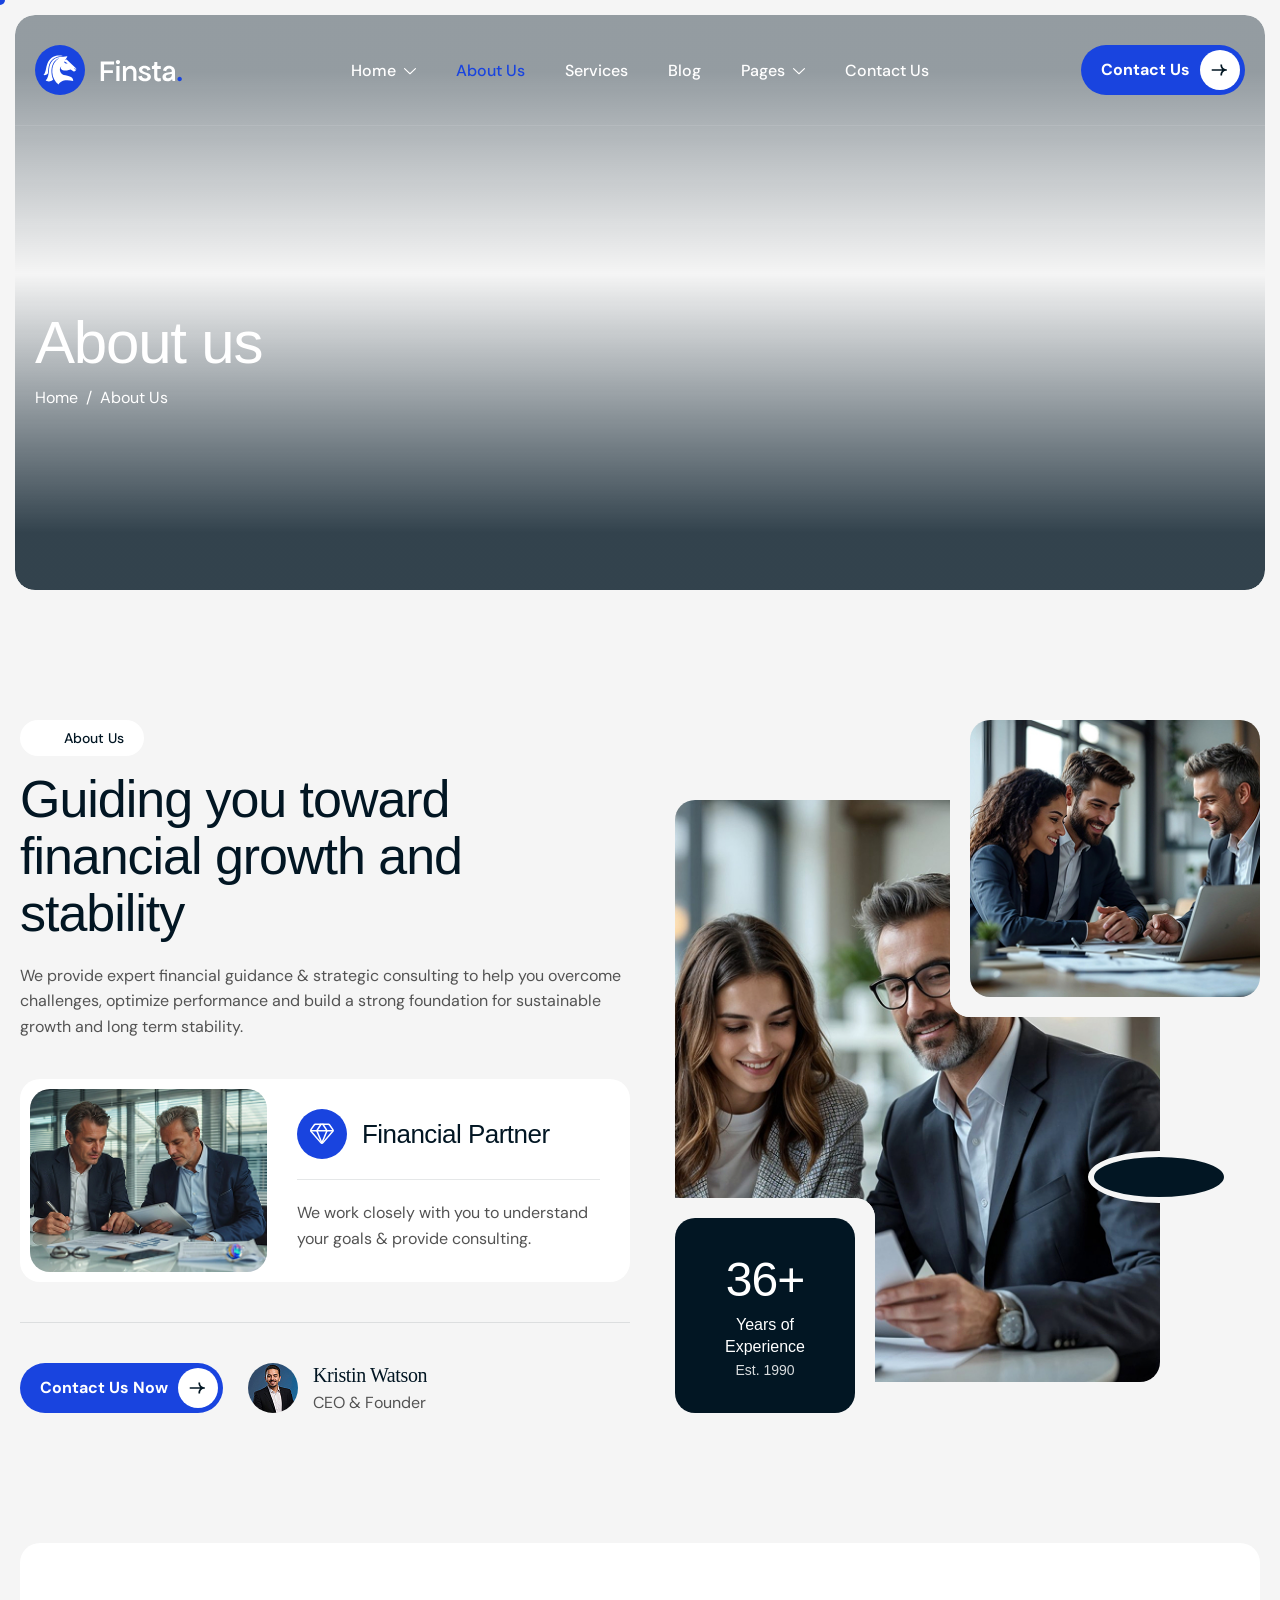
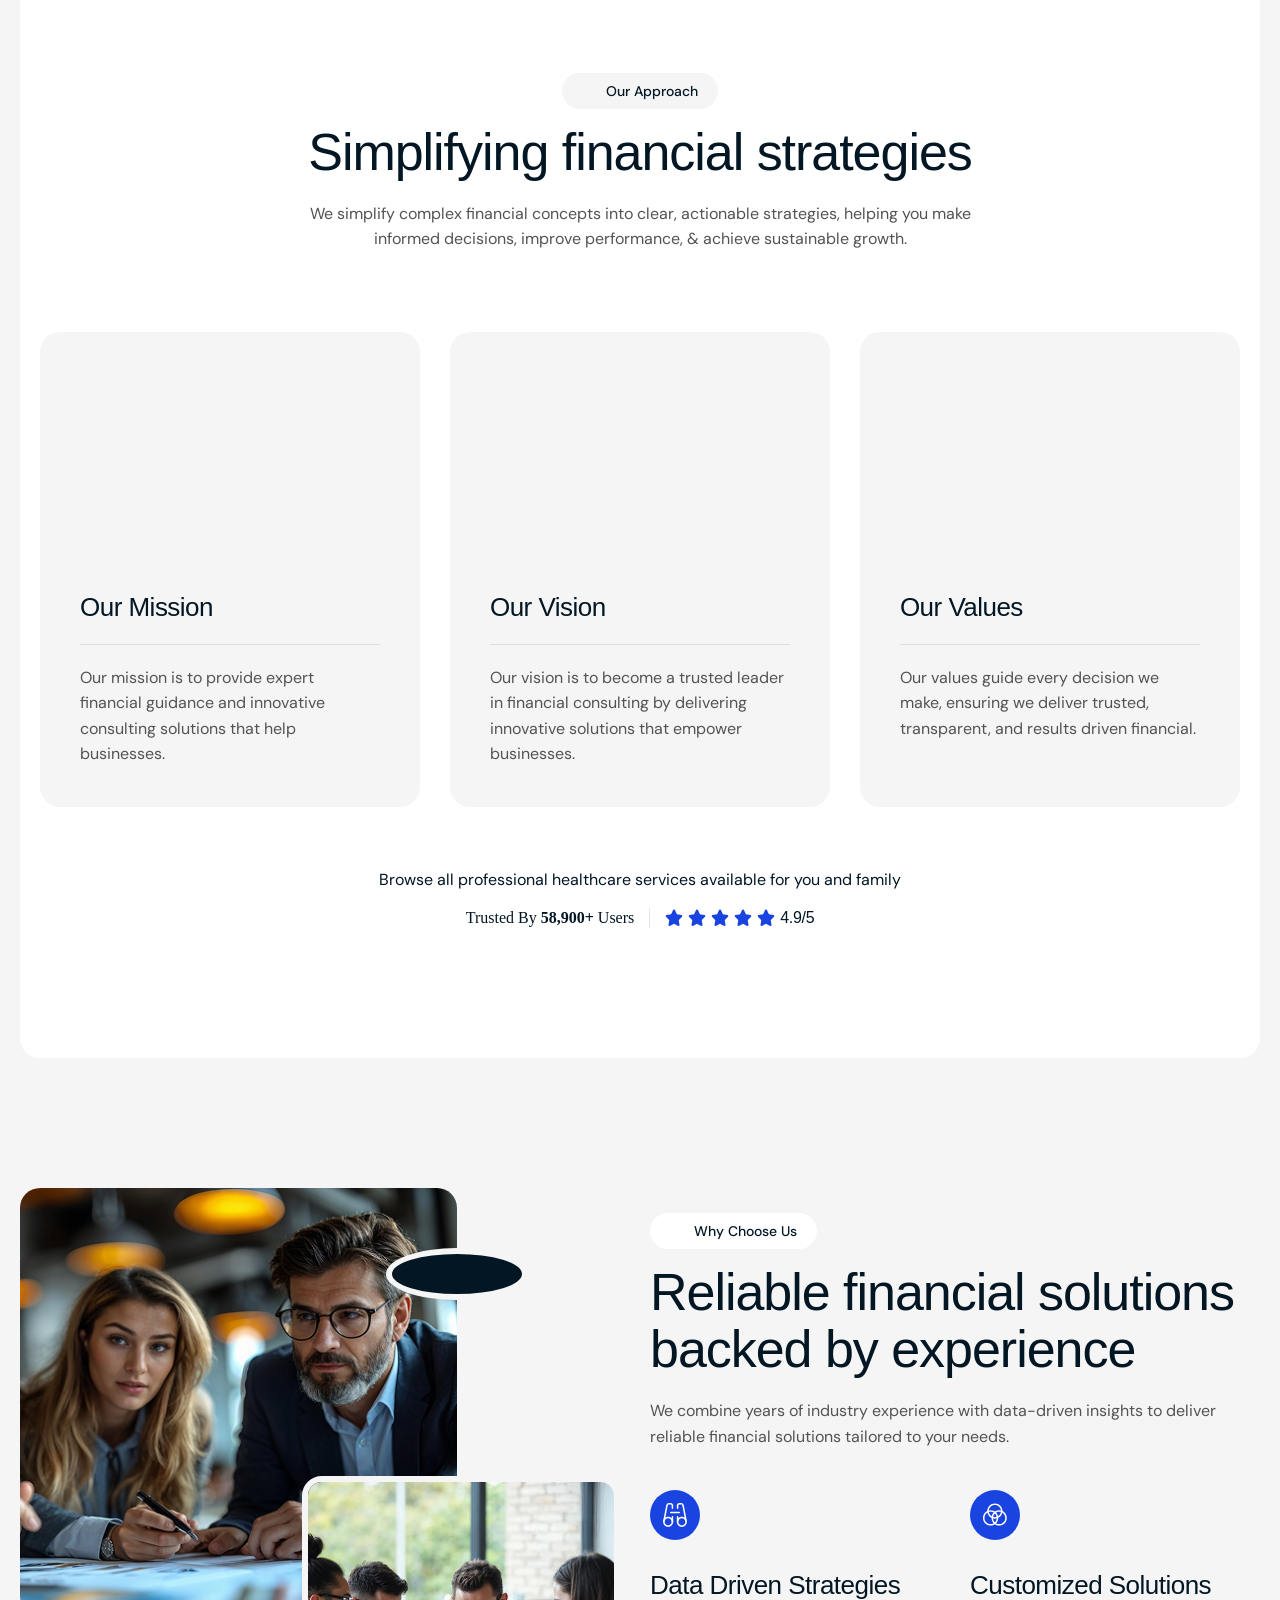
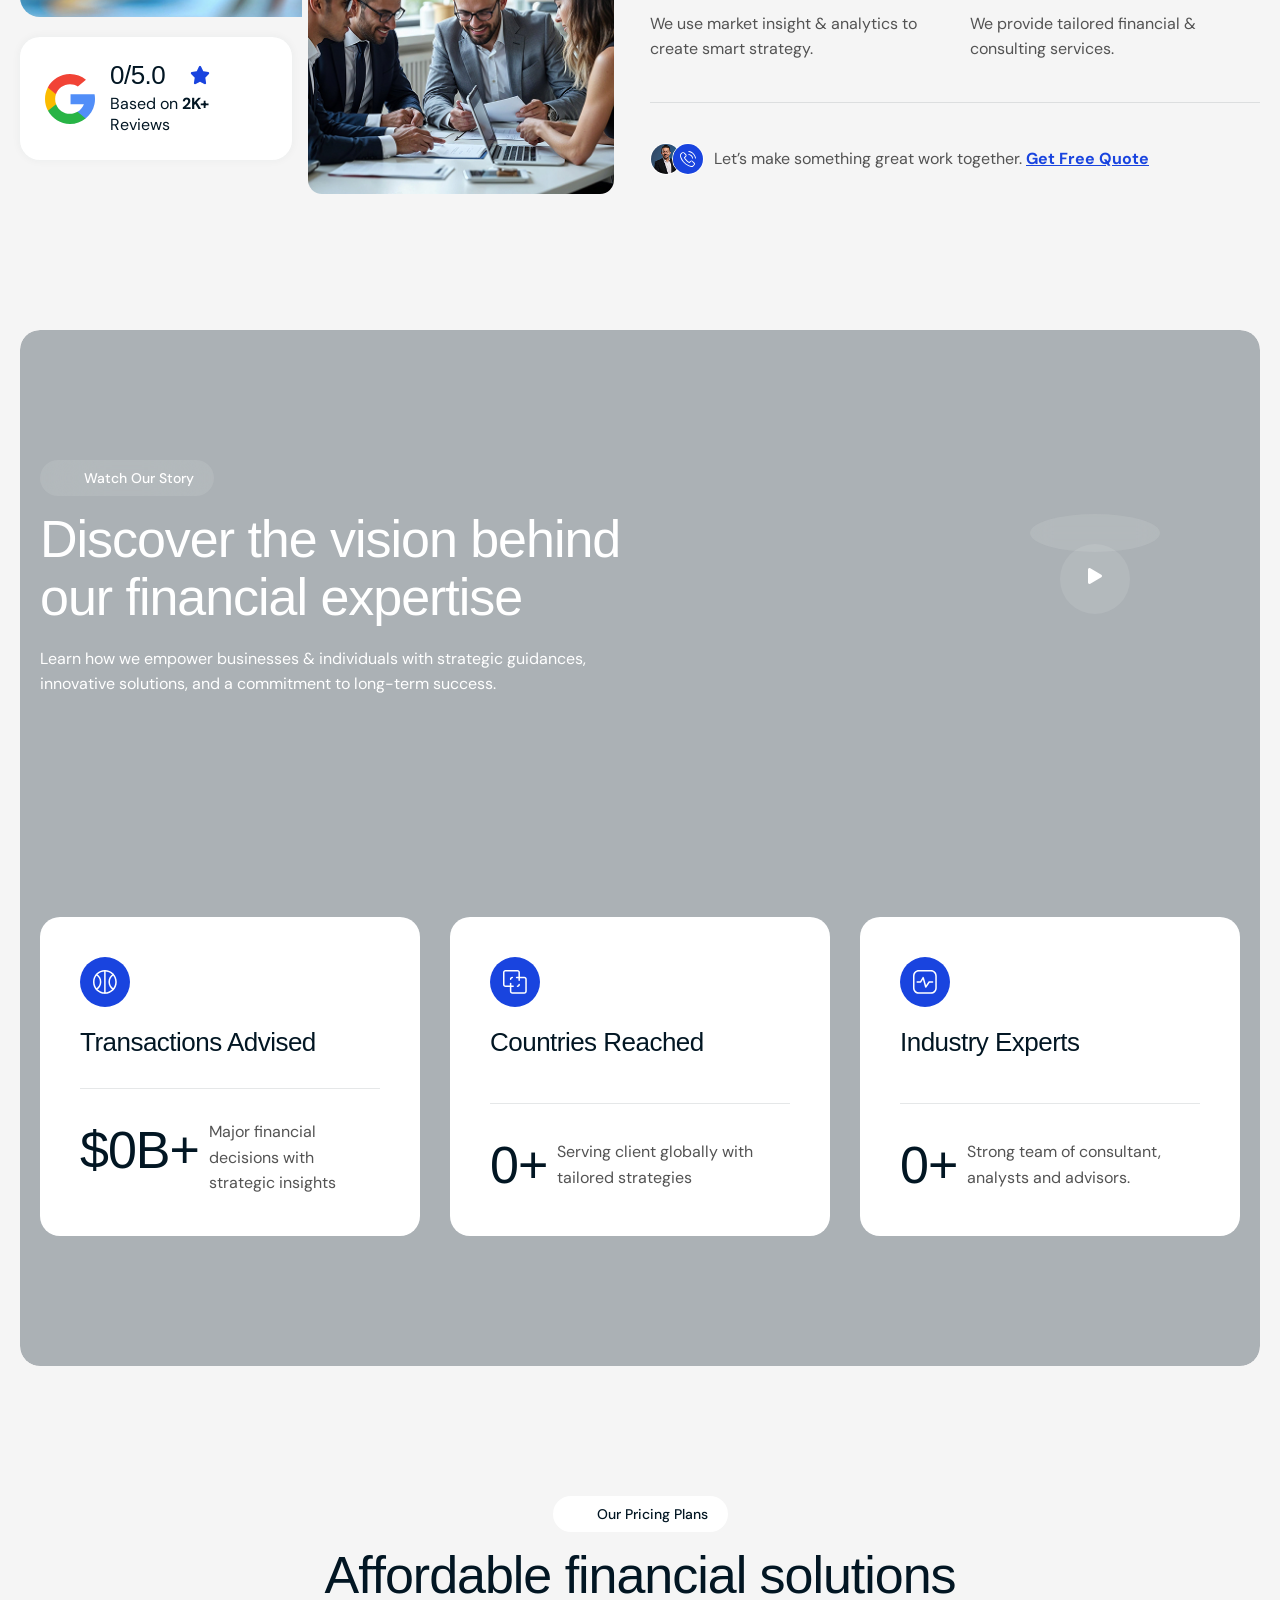
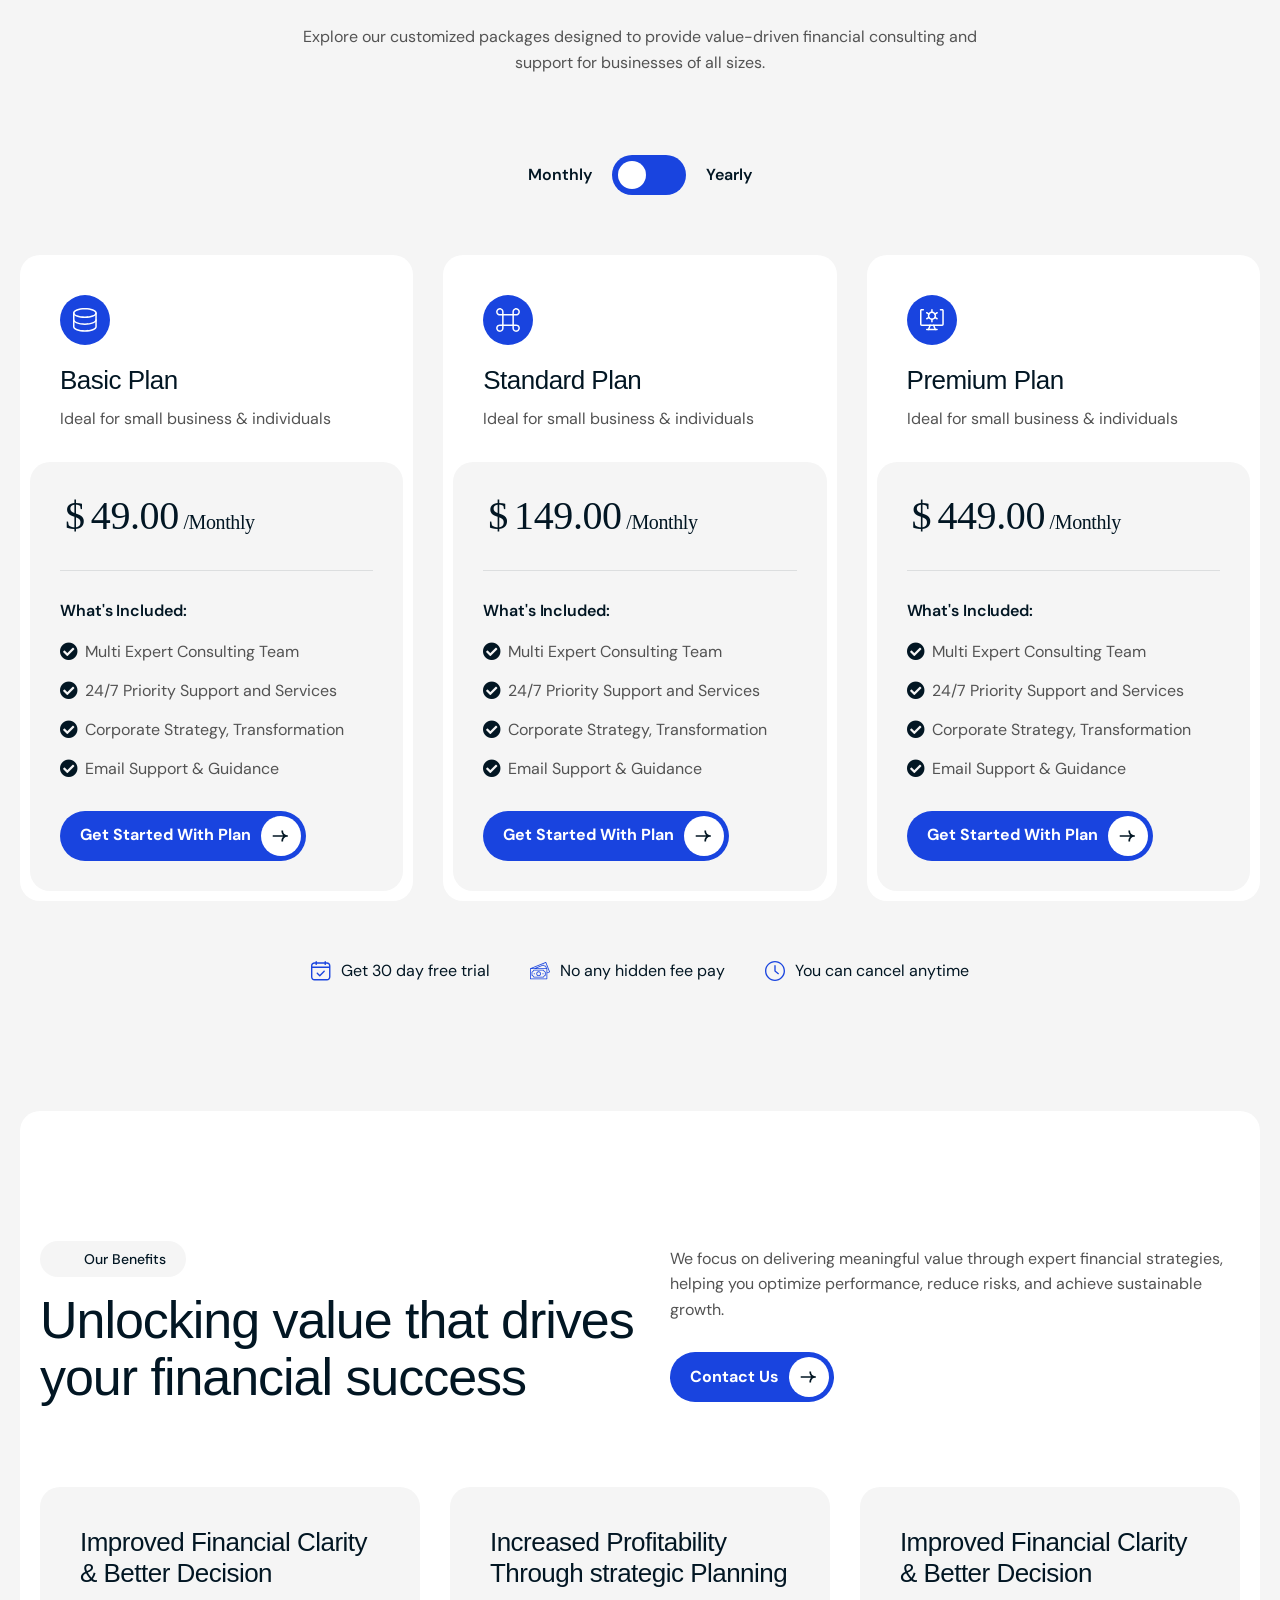
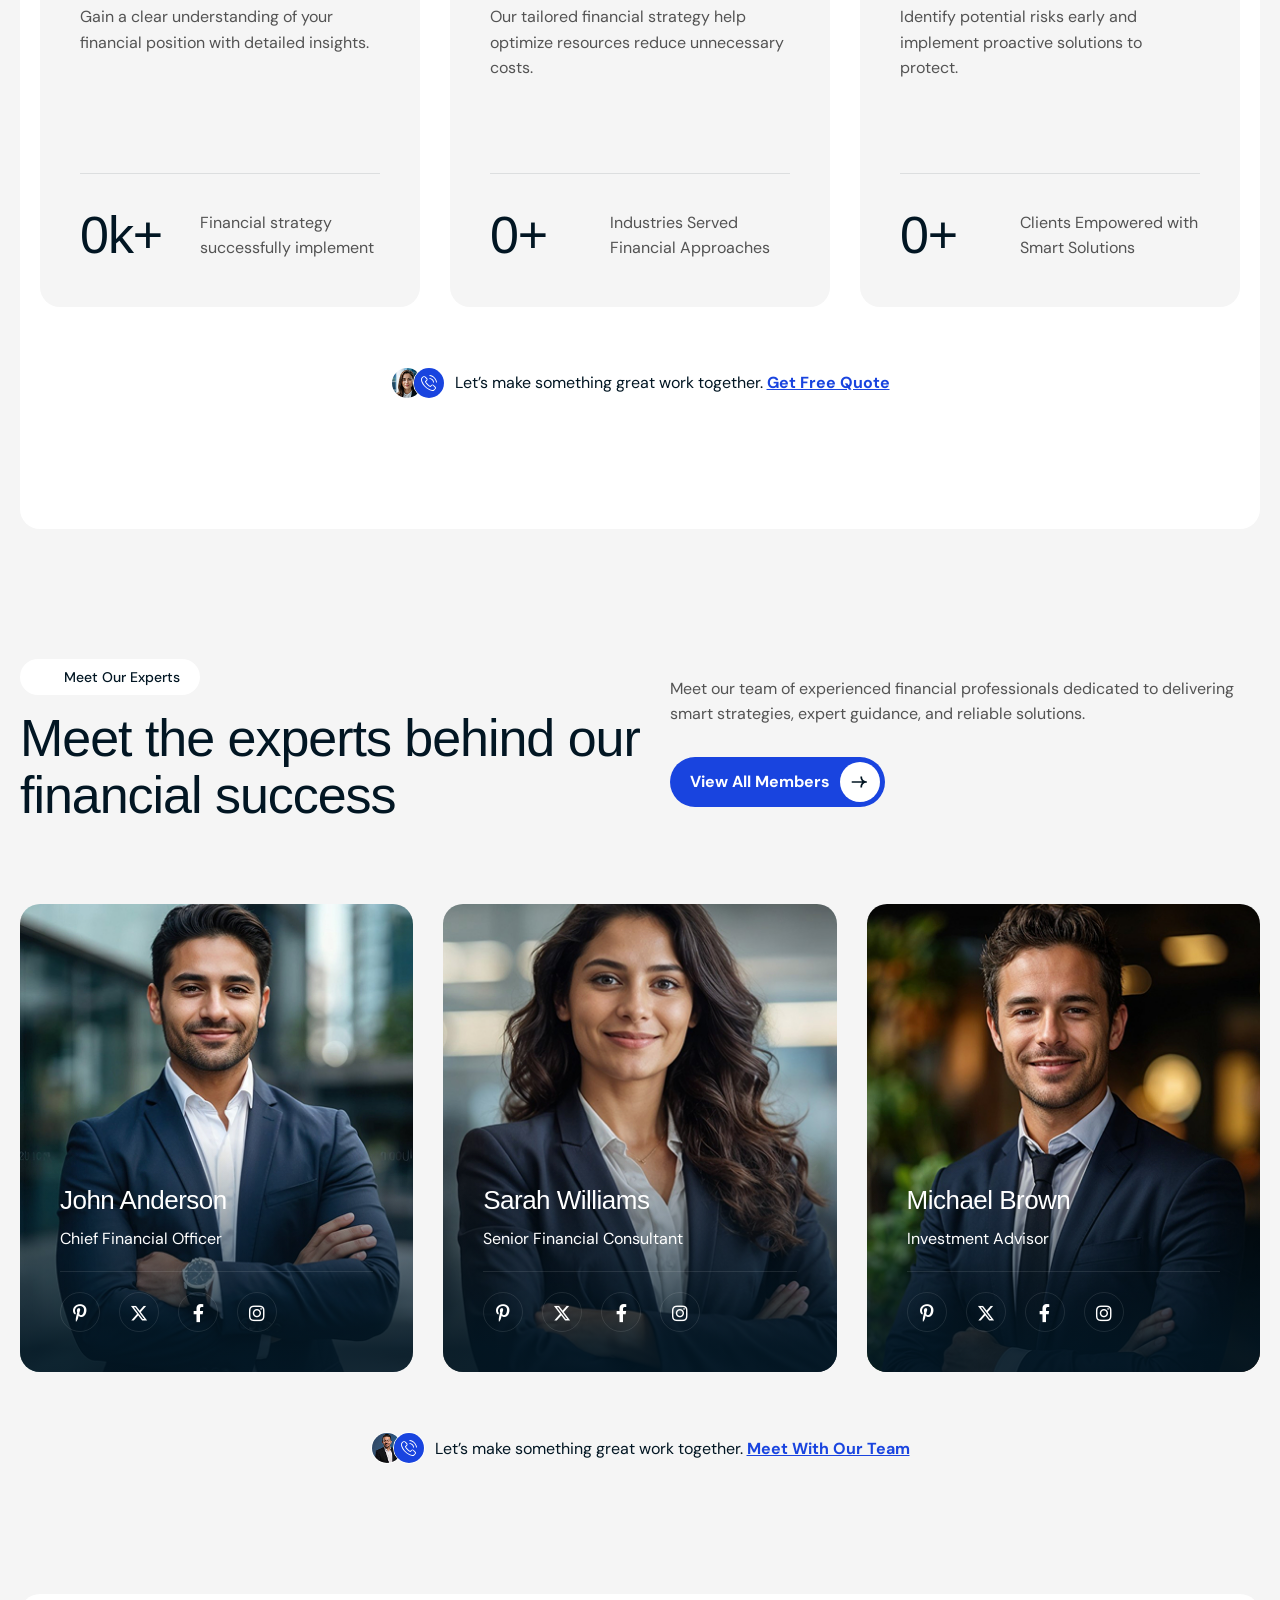
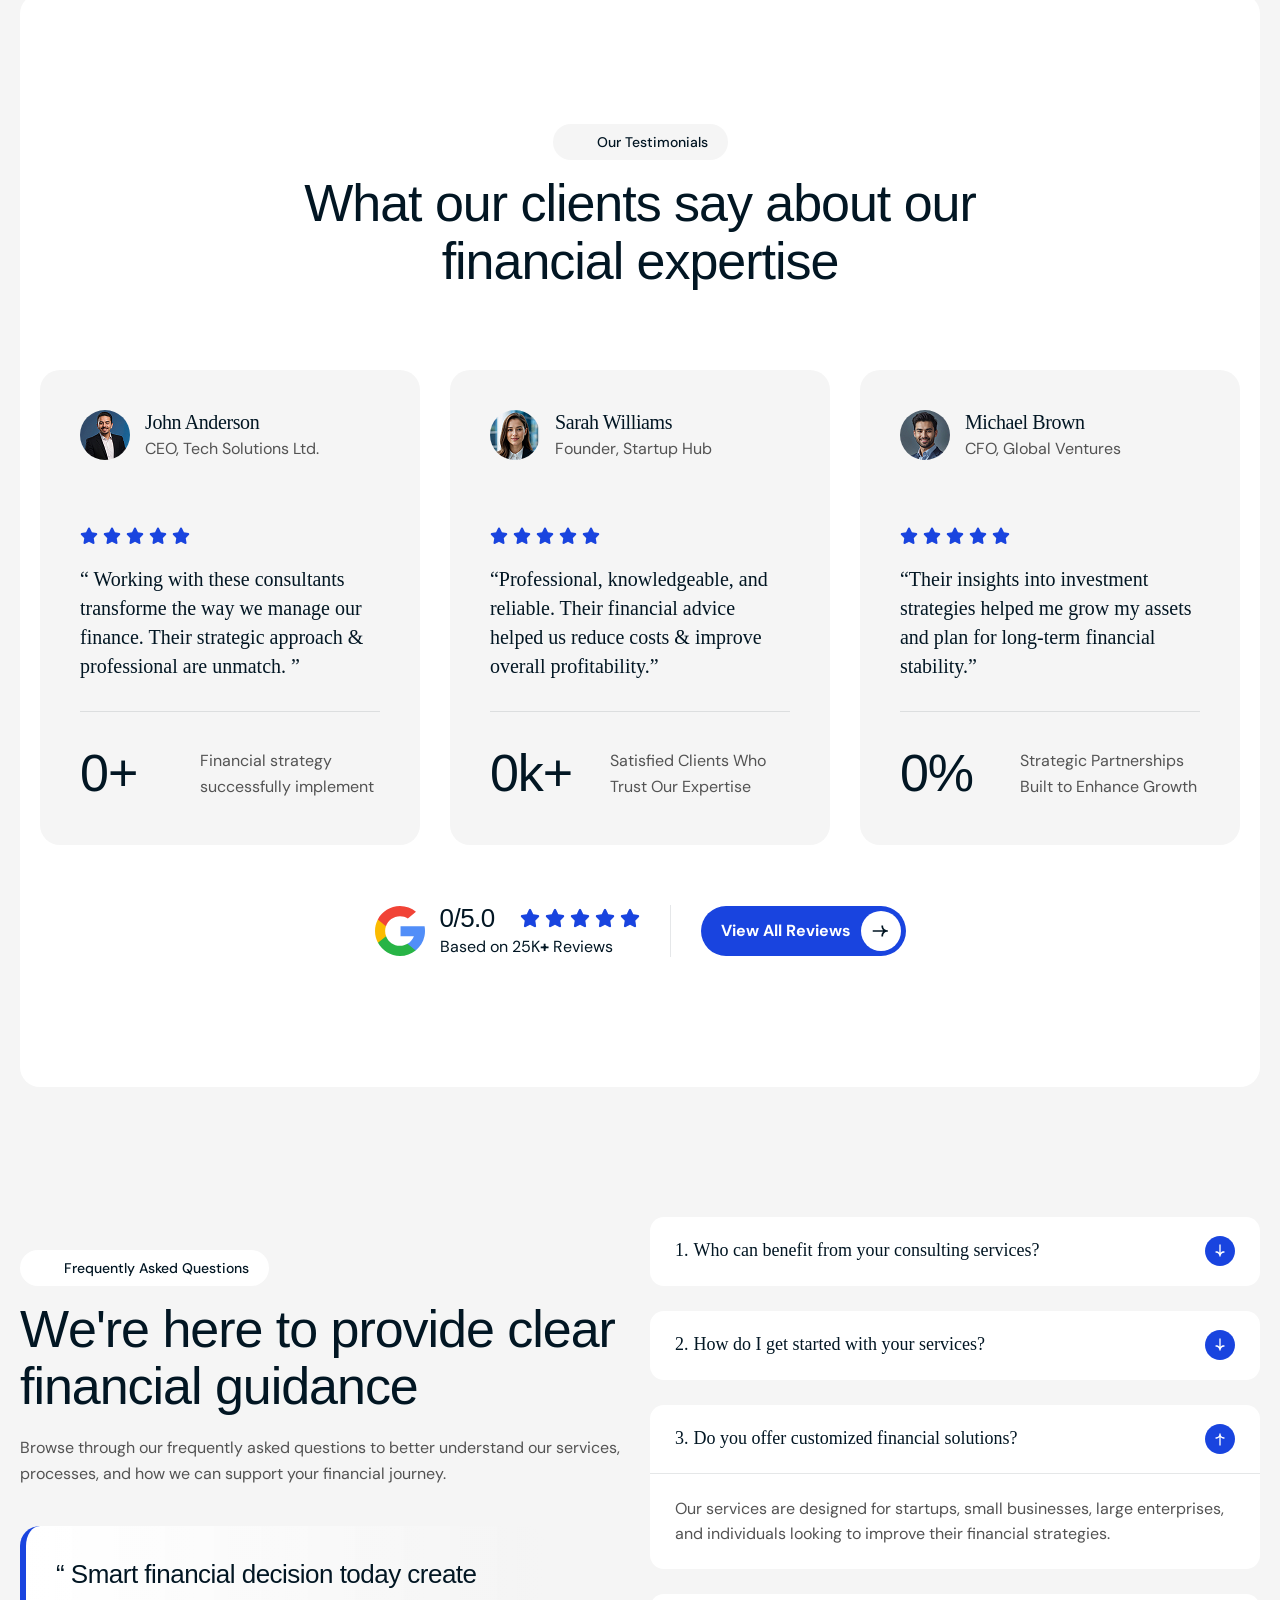
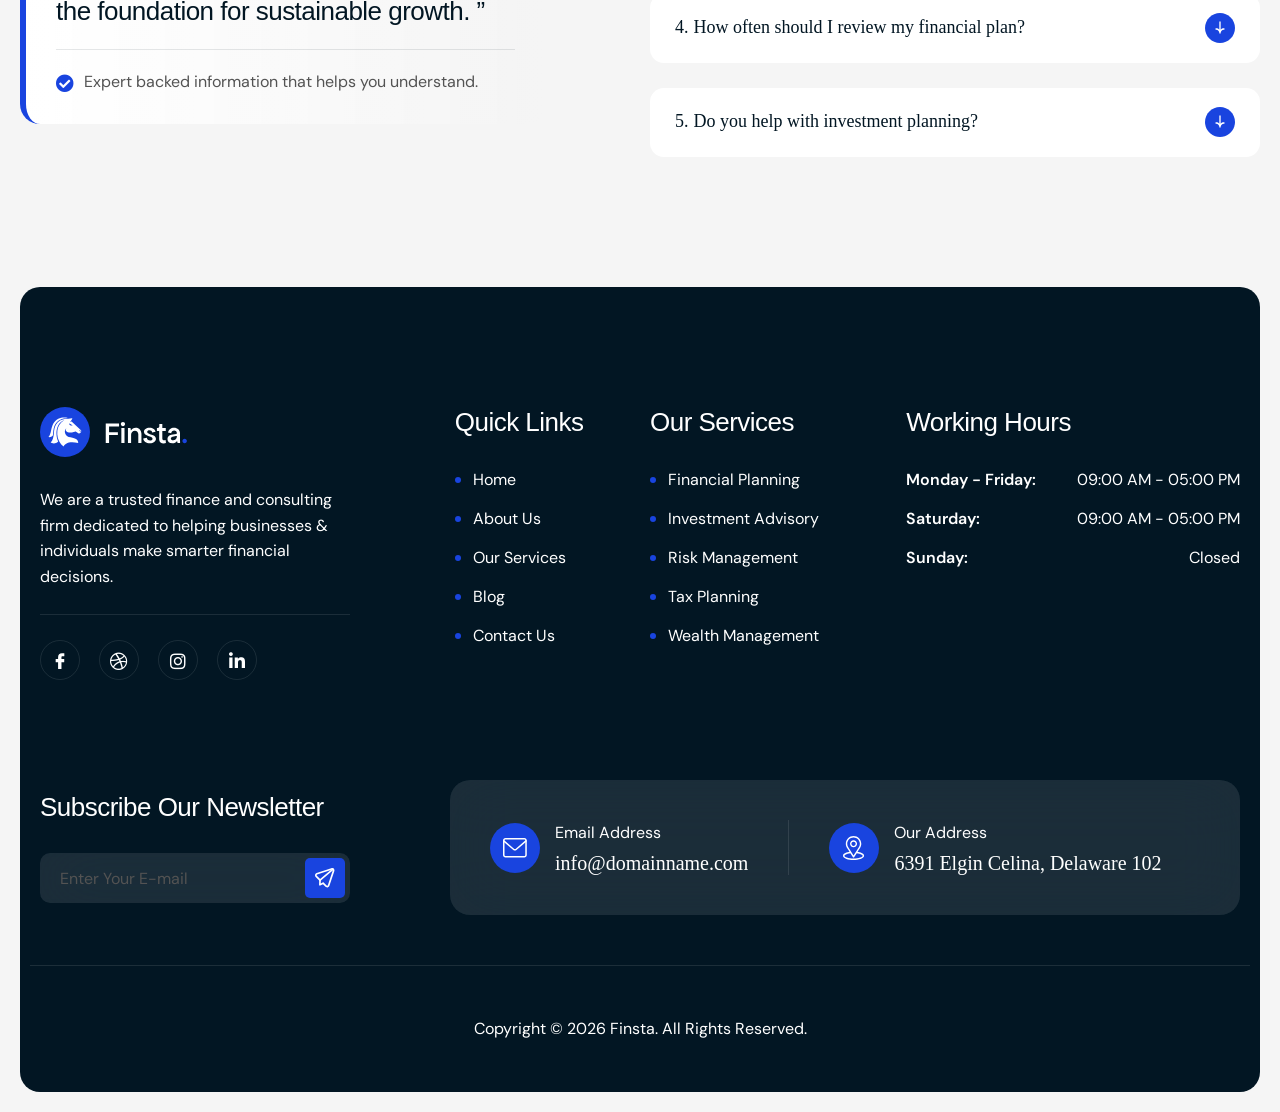
==== commit f15dfe23: "Fix counter layout: stack Est. 1990 vertically below Years of Experience" ====
--- a/About_Us/index.html
+++ b/About_Us/index.html
@@ -333,7 +333,7 @@
 <div class="elementor-element elementor-element-e5c5807 e-con-full e-flex e-con e-child" data-e-type="container" data-element_type="container" data-id="e5c5807" data-settings='{"background_background":"classic"}'>
 <div class="elementor-element elementor-element-9935225 elementor-widget elementor-widget-counter" data-e-type="widget" data-element_type="widget" data-id="9935225" data-settings='{"ekit_we_effect_on":"none"}' data-widget_type="counter.default">
 <div class="elementor-counter">
-<div class="elementor-counter-title">Years of Experience<div class="elementor-counter-est" style="font-size: 14px; font-weight: 500; color: var(--e-global-color-text); margin-top: 4px;">Est. 1990</div></div> <div class="elementor-counter-number-wrapper">
+<div class="elementor-counter-title" style="display: flex; flex-direction: column; align-items: center;"><span>Years of Experience</span><span class="elementor-counter-est" style="font-size: 14px; font-weight: 500; color: rgba(255, 255, 255, 0.85); margin-top: 4px; line-height: 1.2;">Est. 1990</span></div> <div class="elementor-counter-number-wrapper">
 <span class="elementor-counter-number-prefix"></span>
 <span class="elementor-counter-number" data-delimiter="," data-duration="2000" data-from-value="0" data-to-value="36">36</span>
 <span class="elementor-counter-number-suffix">+</span>
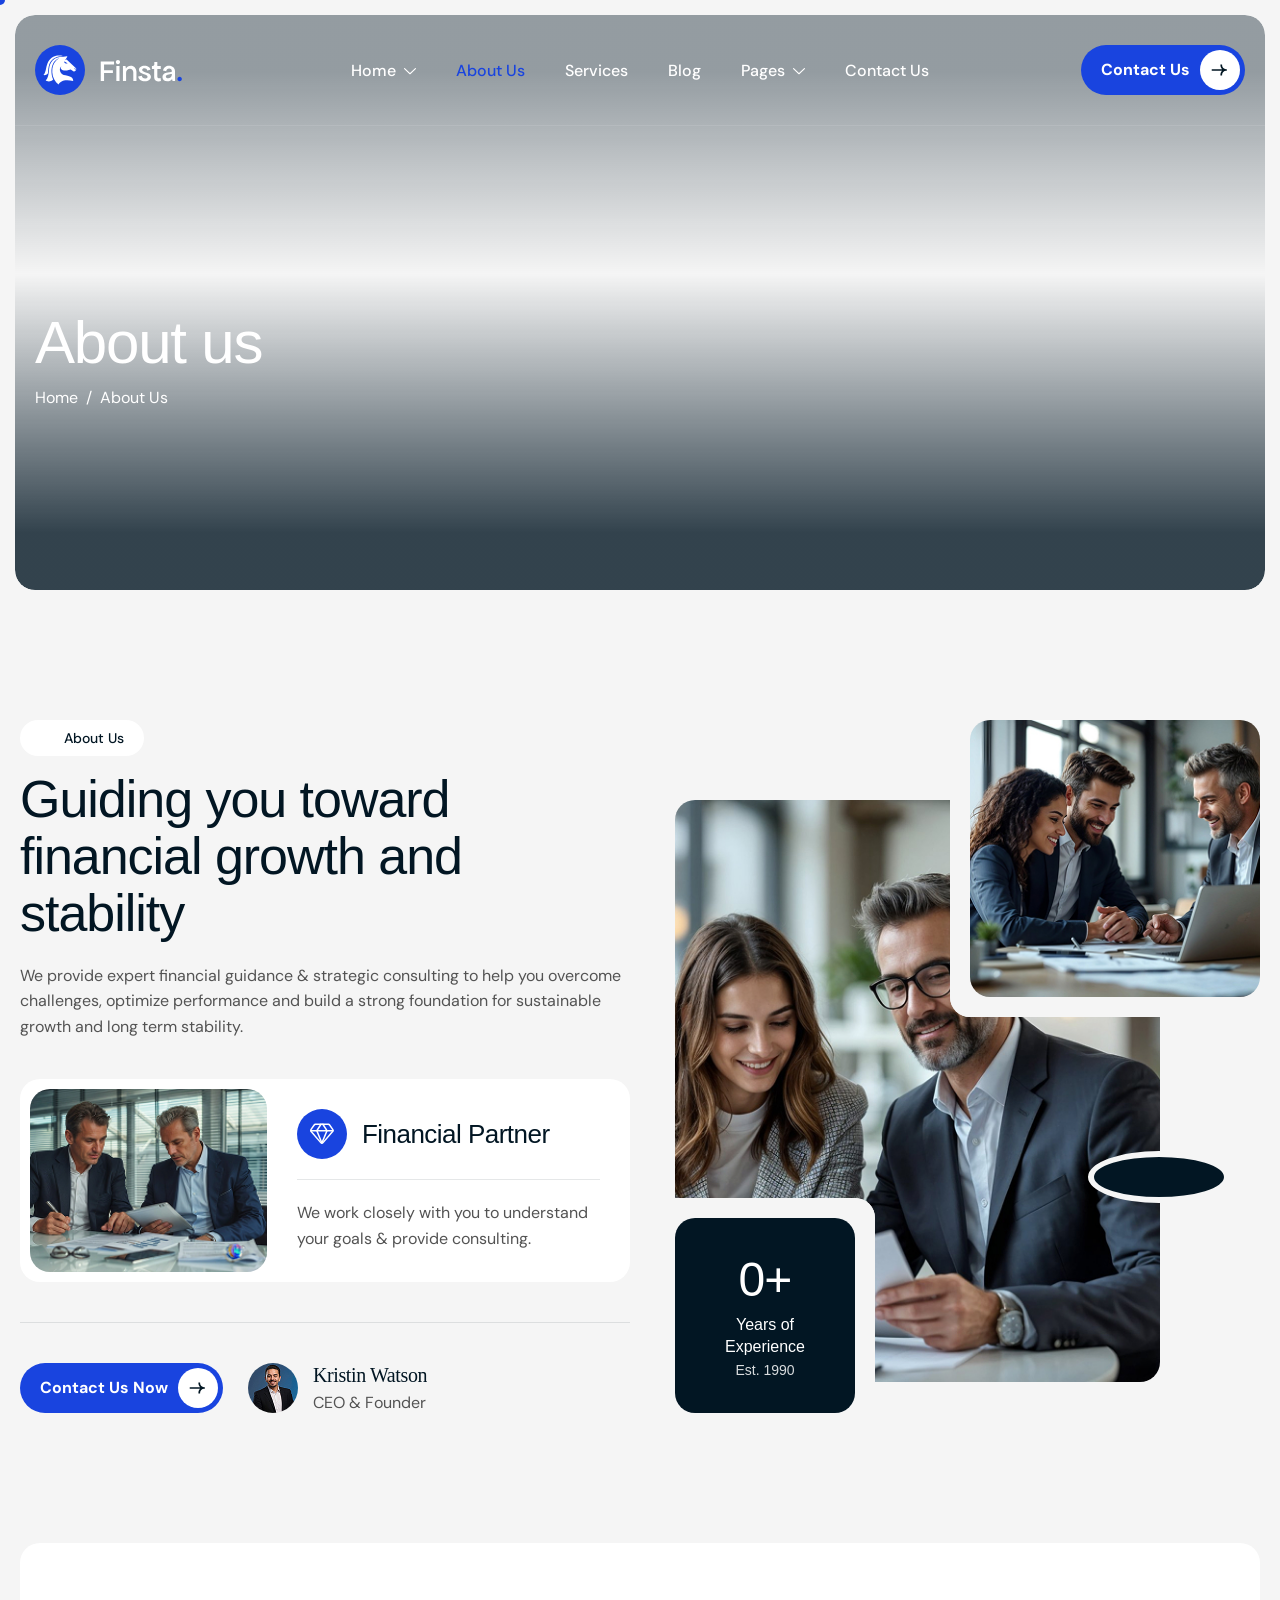
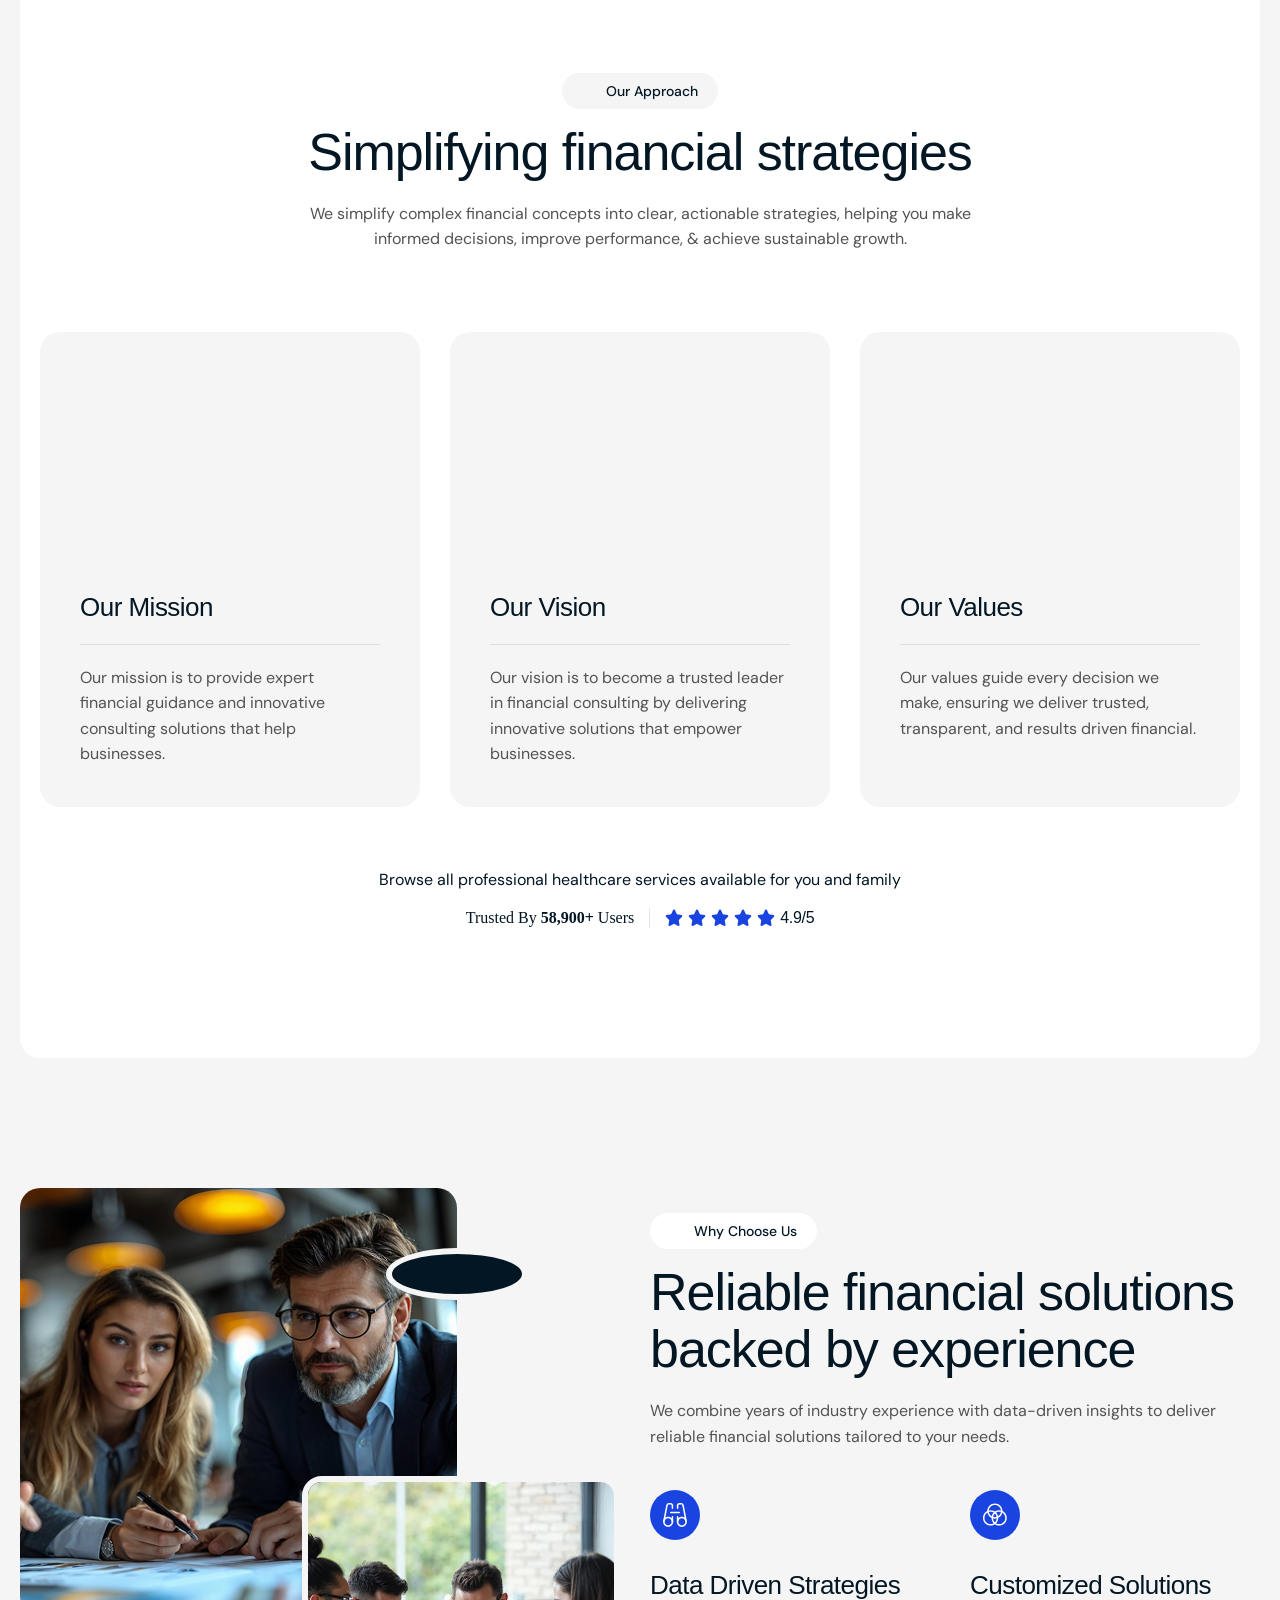
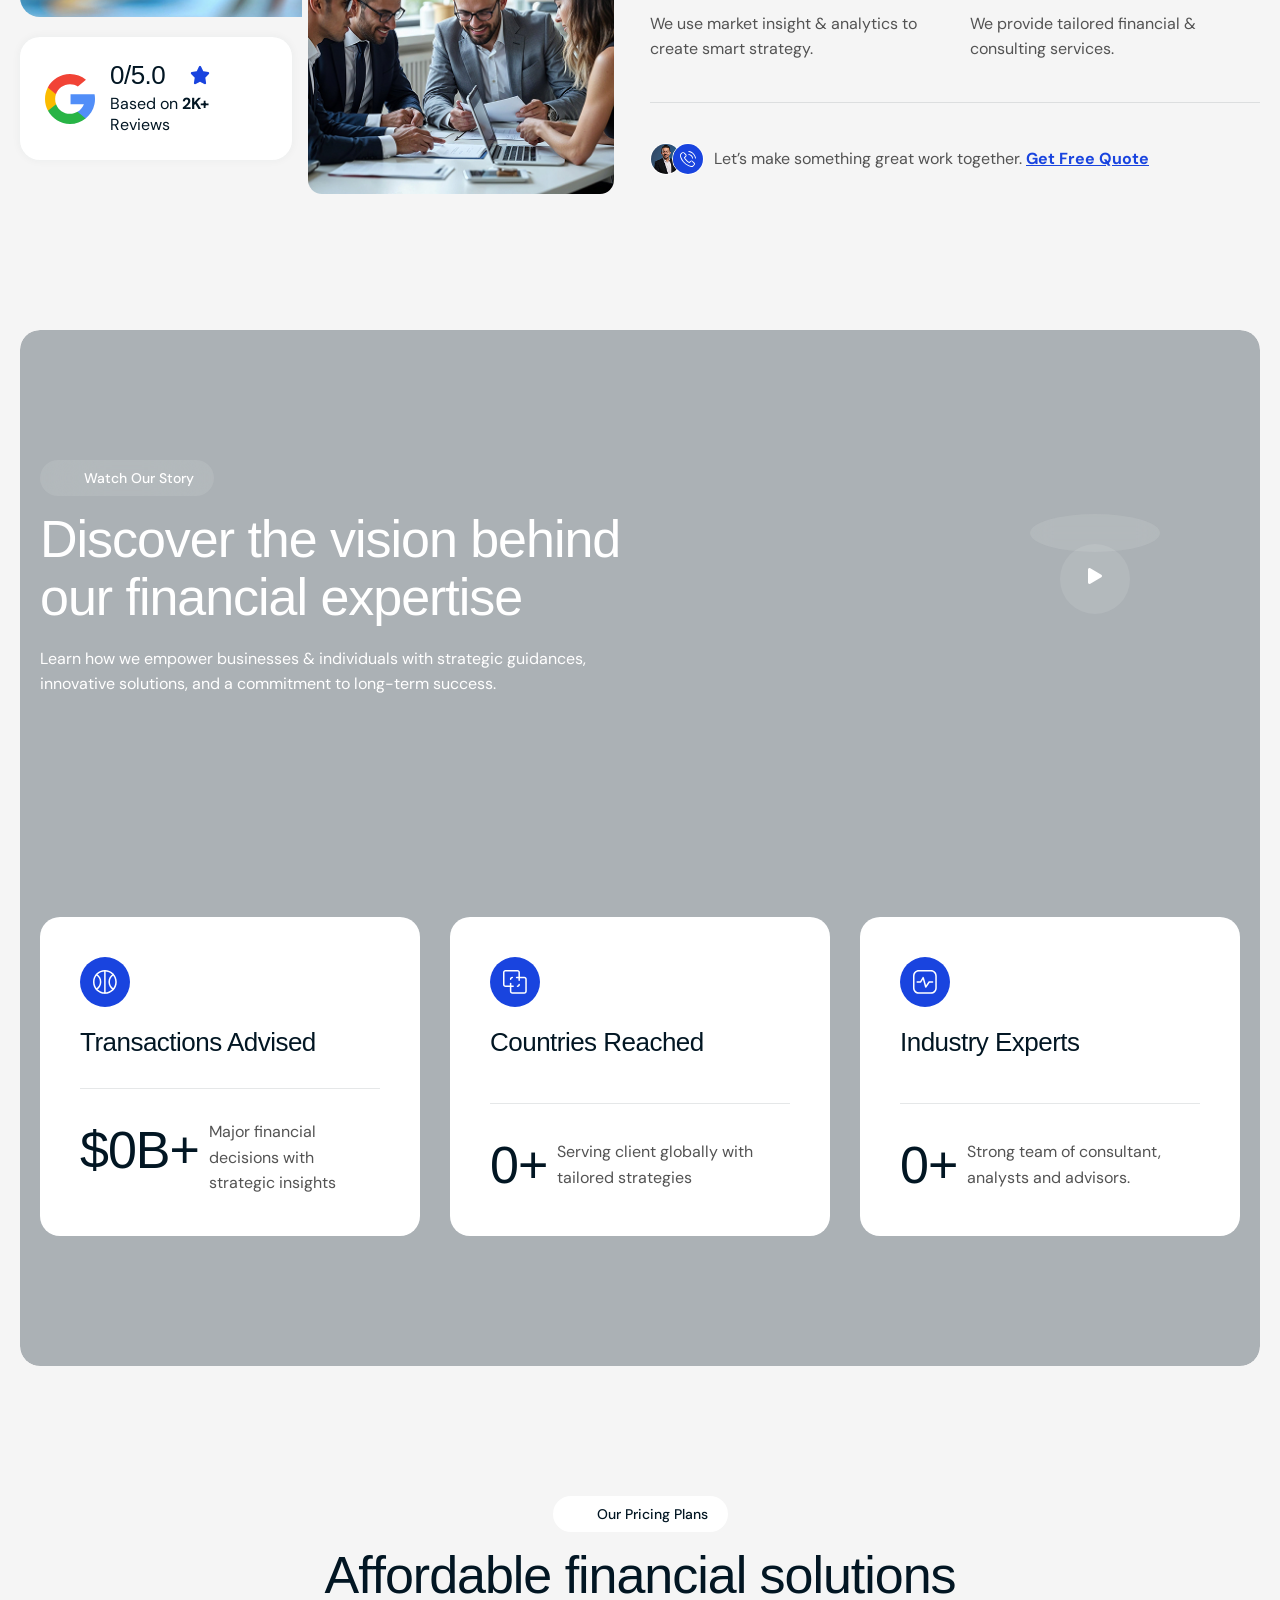
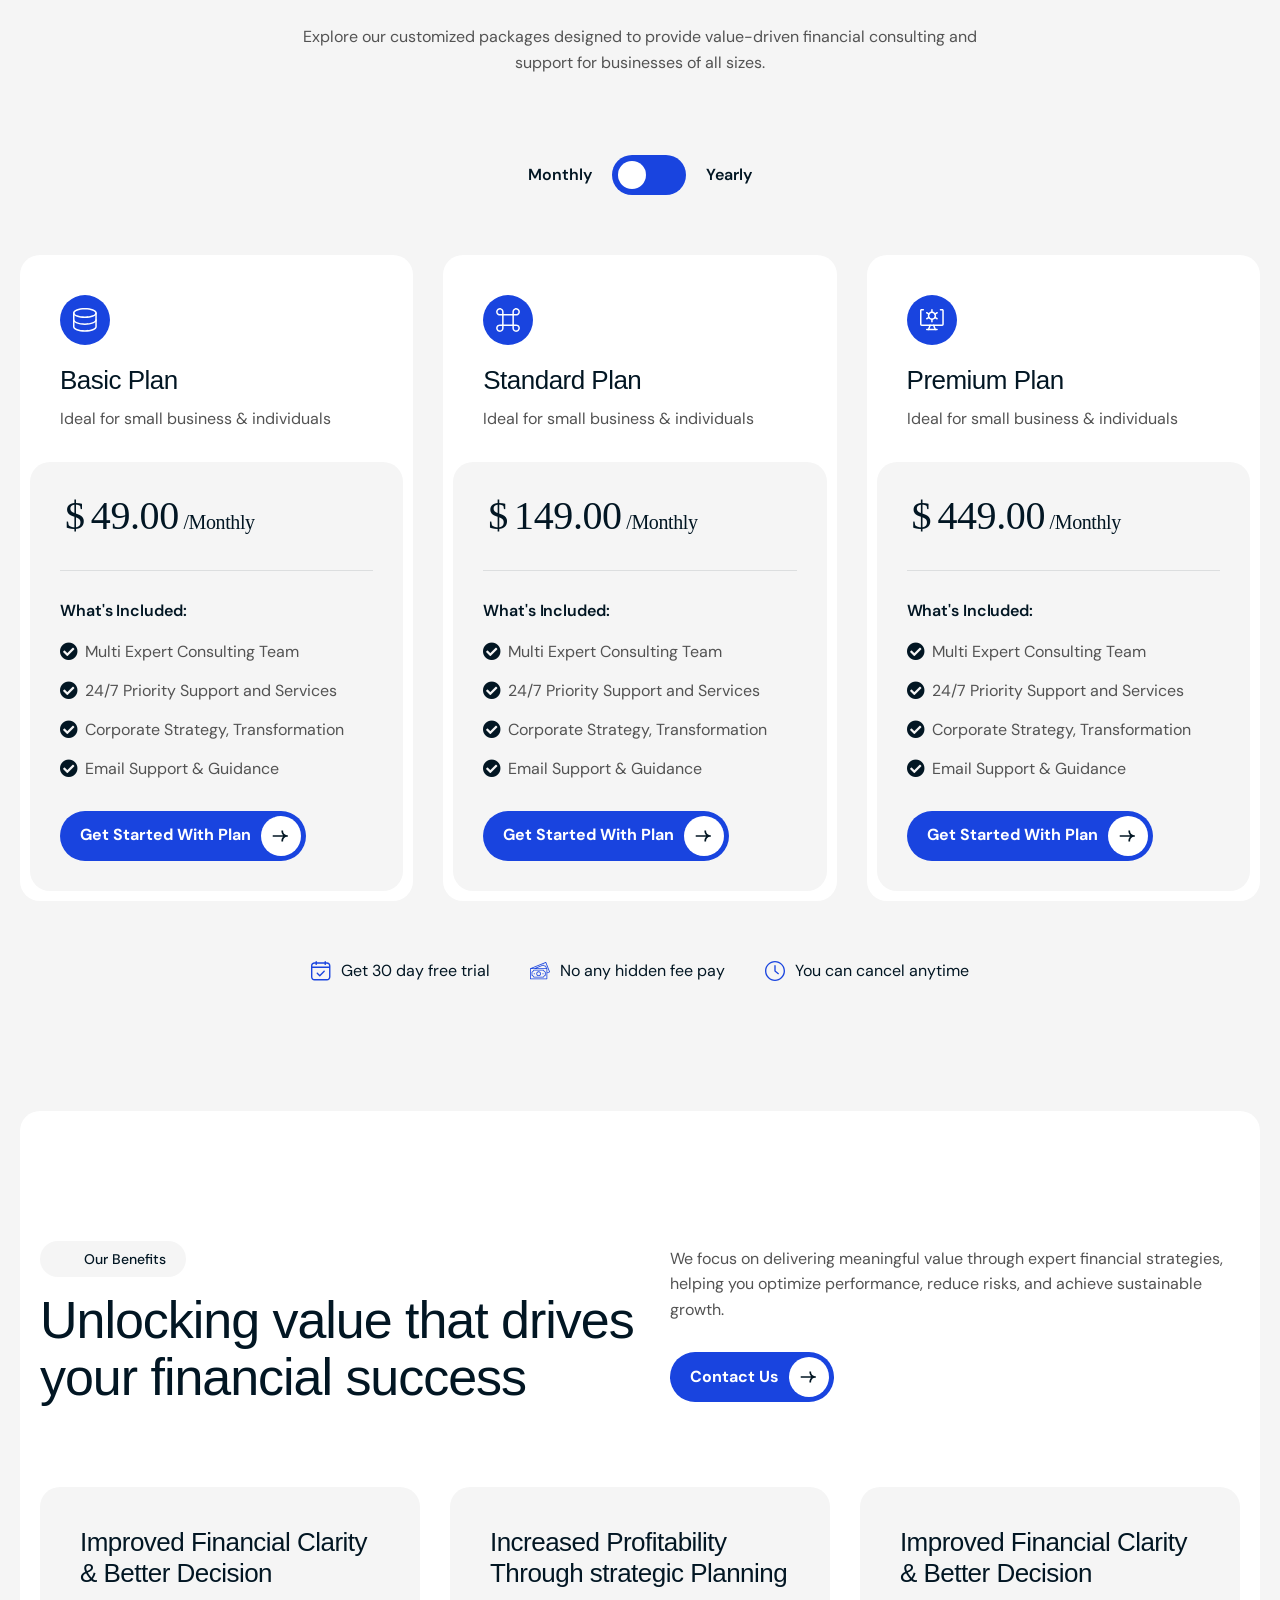
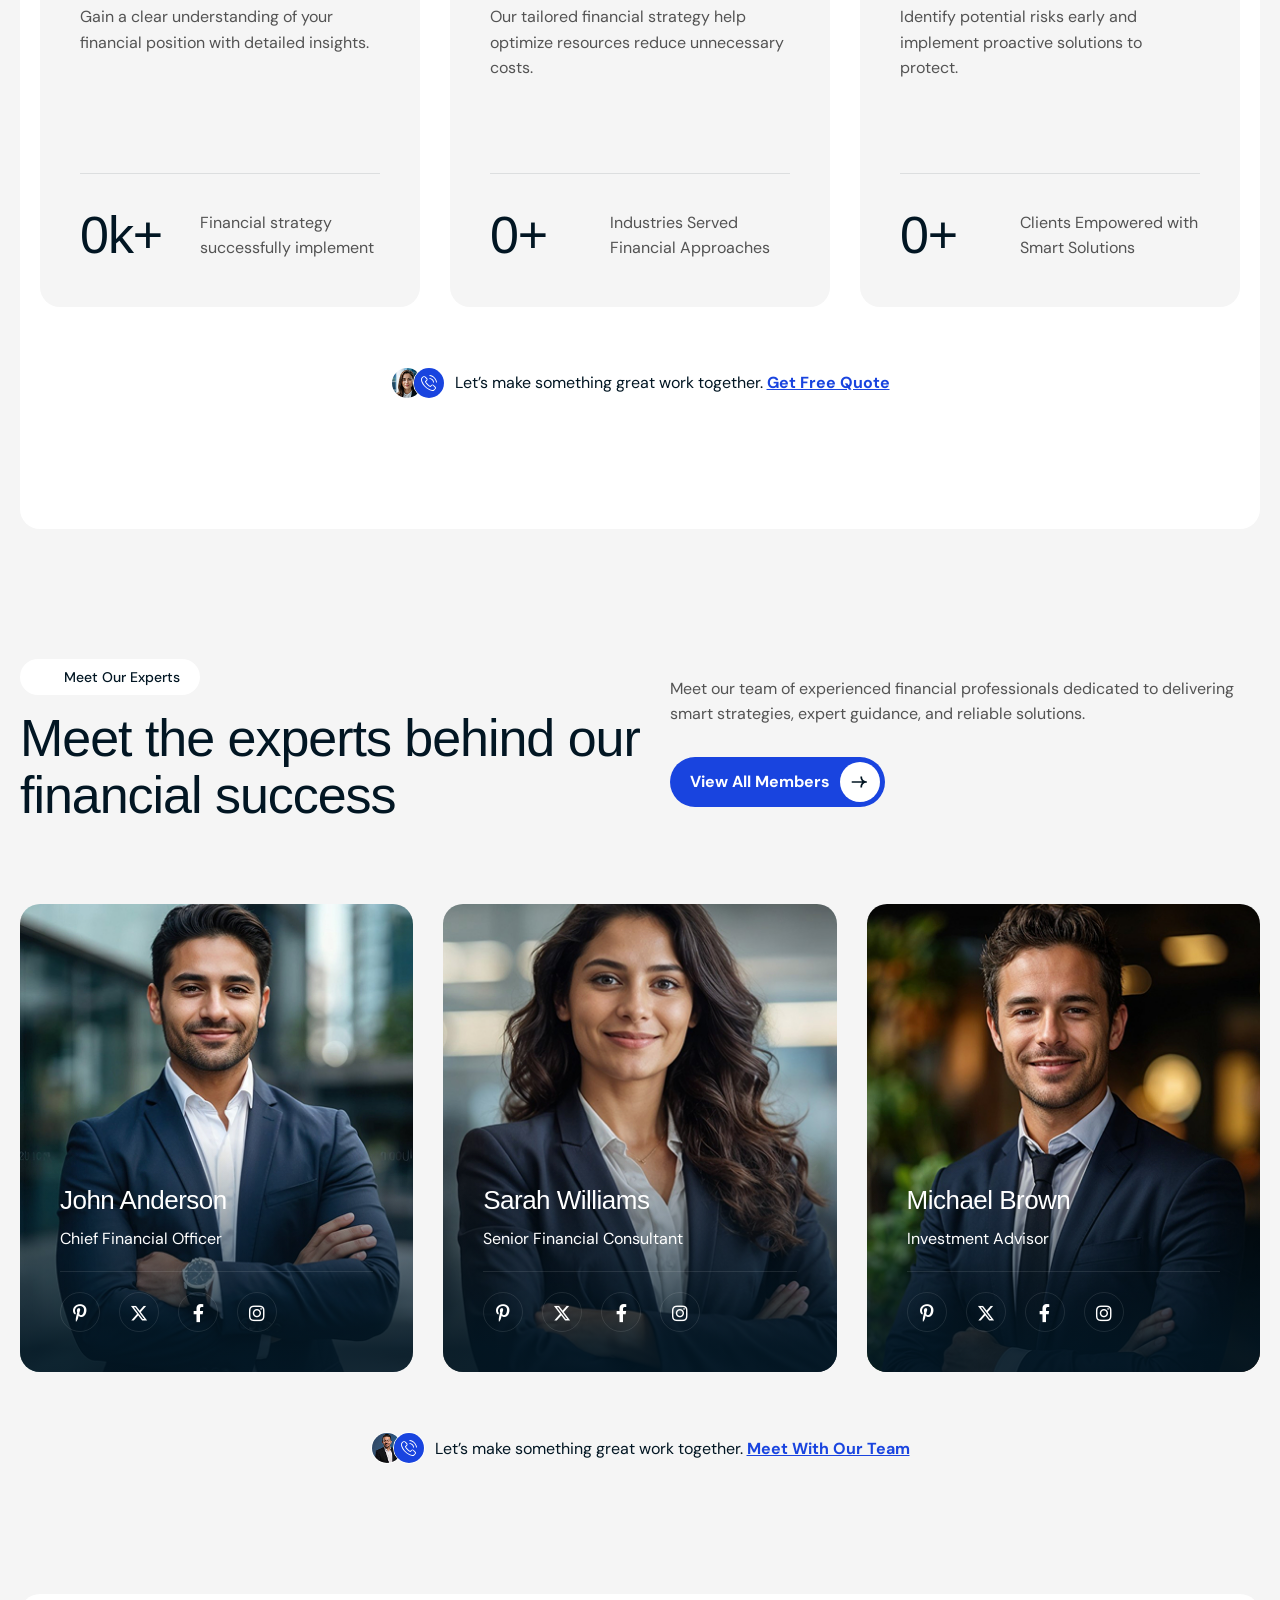
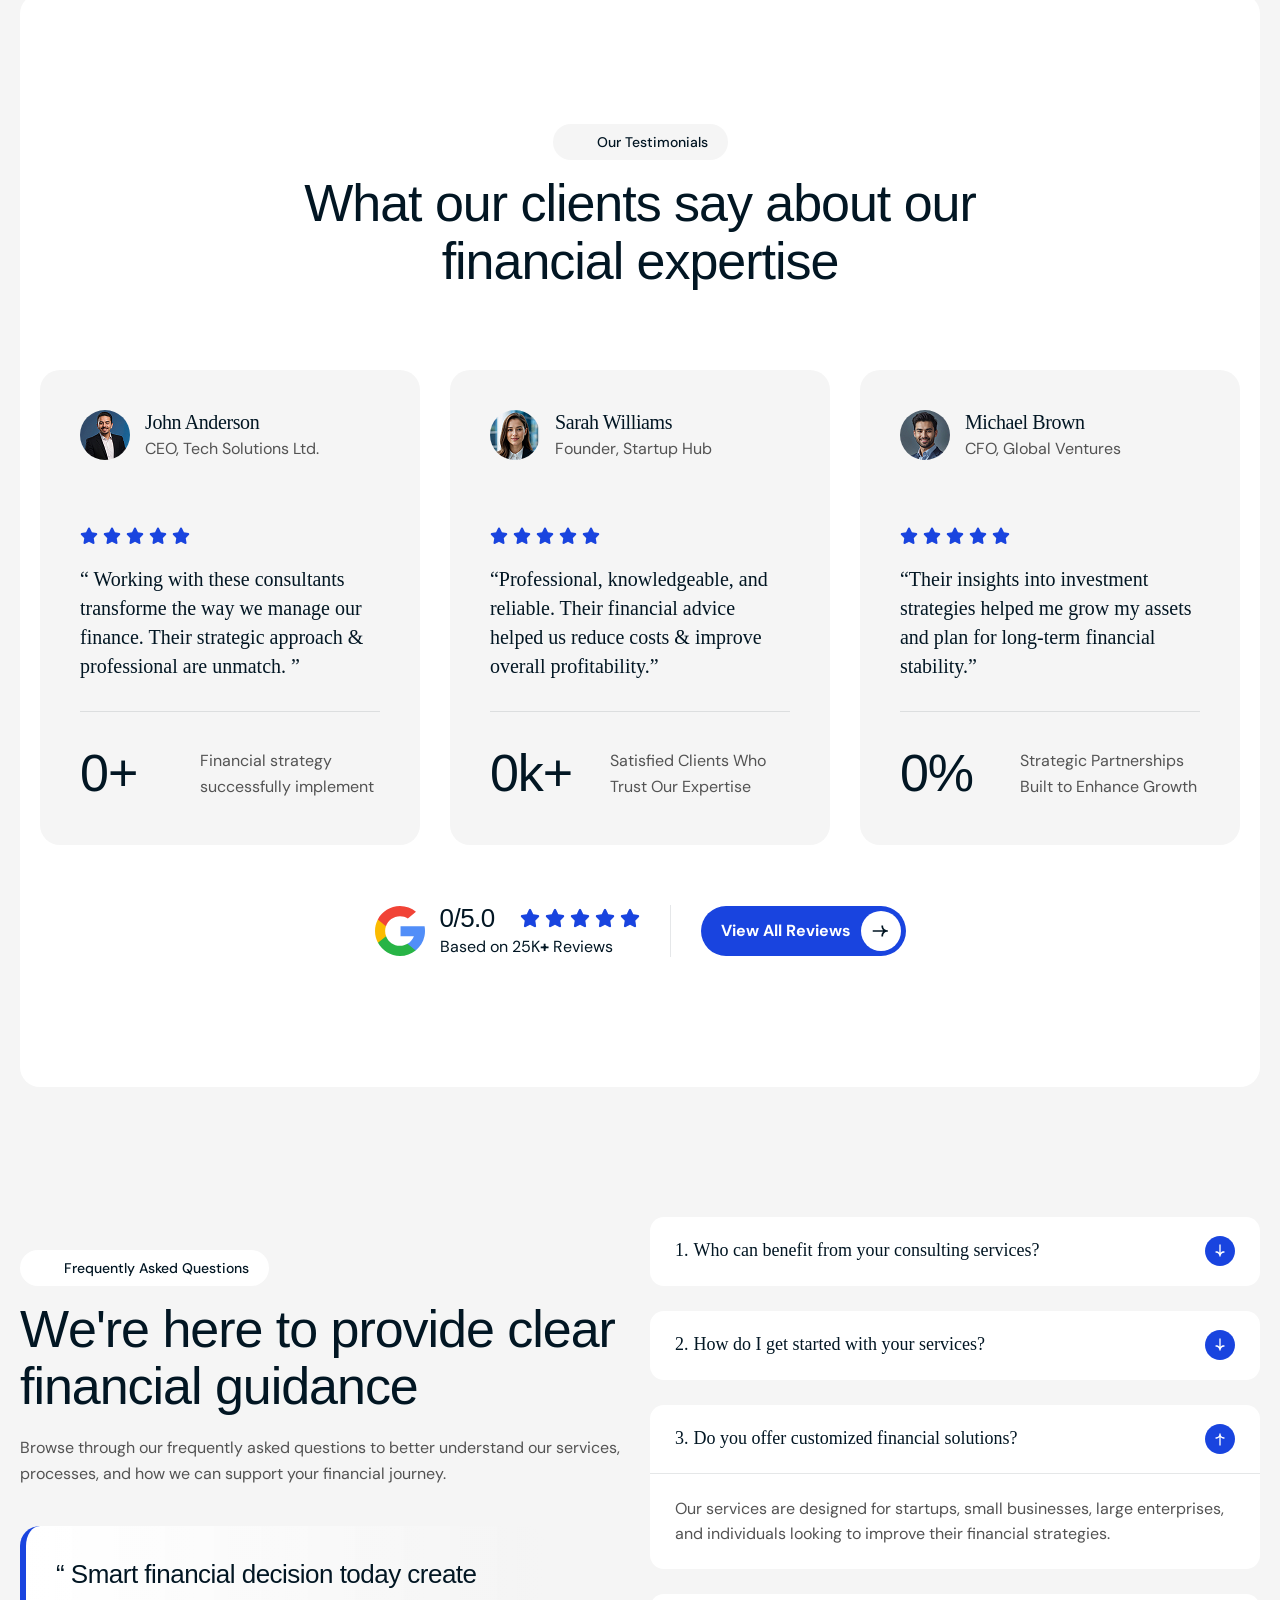
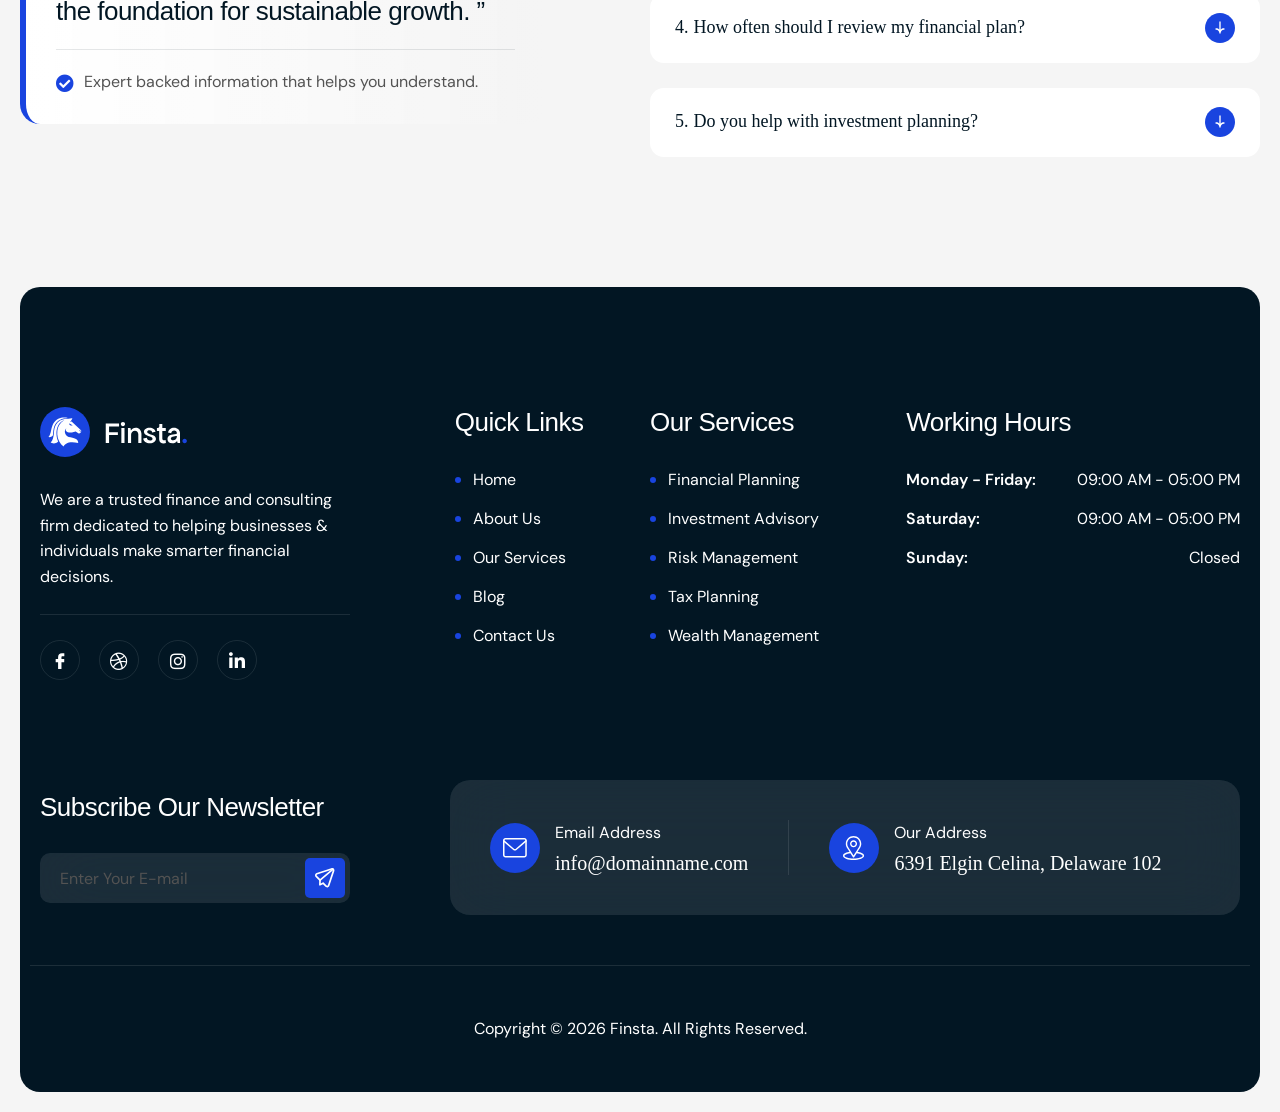
==== commit 30a8d20c: "Restore initial counter value to 0 to enable scroll animation counting from 0 to 36" ====
--- a/About_Us/index.html
+++ b/About_Us/index.html
@@ -335,7 +335,7 @@
 <div class="elementor-counter">
 <div class="elementor-counter-title" style="display: flex; flex-direction: column; align-items: center;"><span>Years of Experience</span><span class="elementor-counter-est" style="font-size: 14px; font-weight: 500; color: rgba(255, 255, 255, 0.85); margin-top: 4px; line-height: 1.2;">Est. 1990</span></div> <div class="elementor-counter-number-wrapper">
 <span class="elementor-counter-number-prefix"></span>
-<span class="elementor-counter-number" data-delimiter="," data-duration="2000" data-from-value="0" data-to-value="36">36</span>
+<span class="elementor-counter-number" data-delimiter="," data-duration="2000" data-from-value="0" data-to-value="36">0</span>
 <span class="elementor-counter-number-suffix">+</span>
 </div>
 </div>
